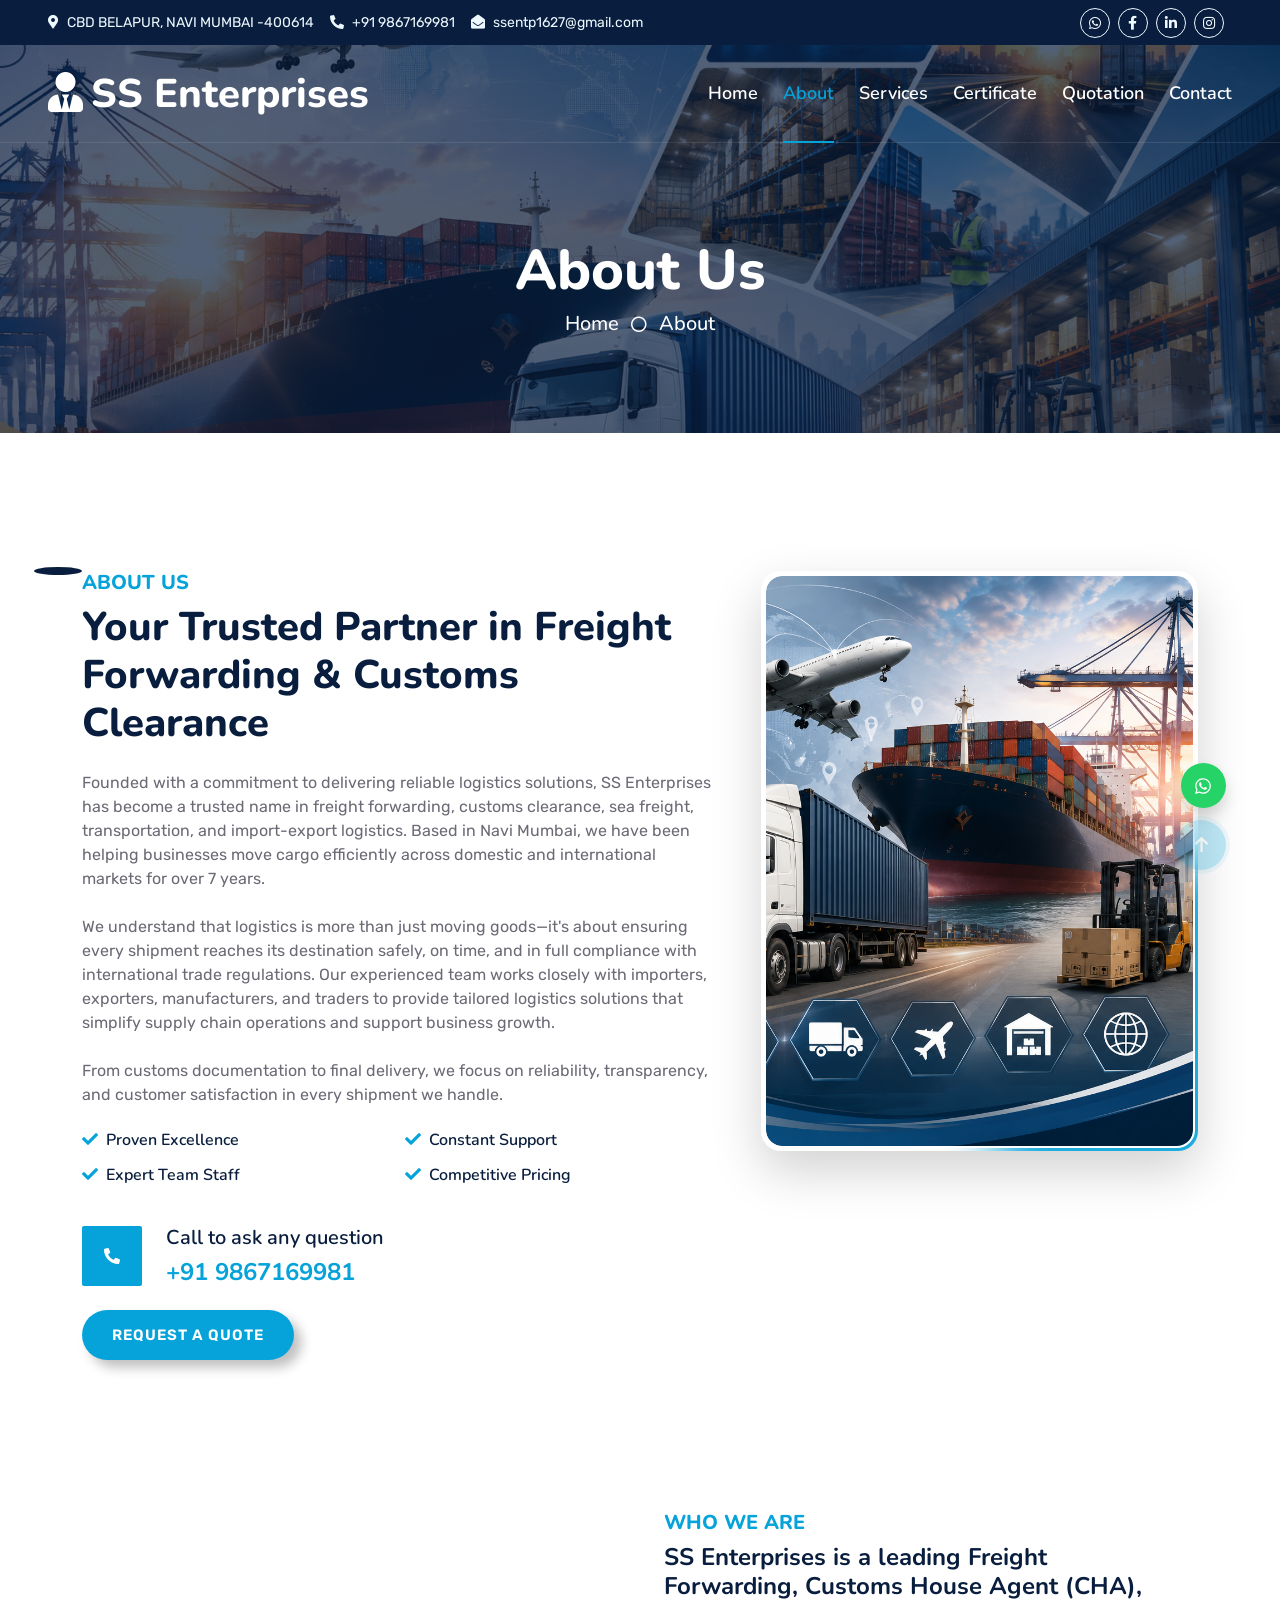
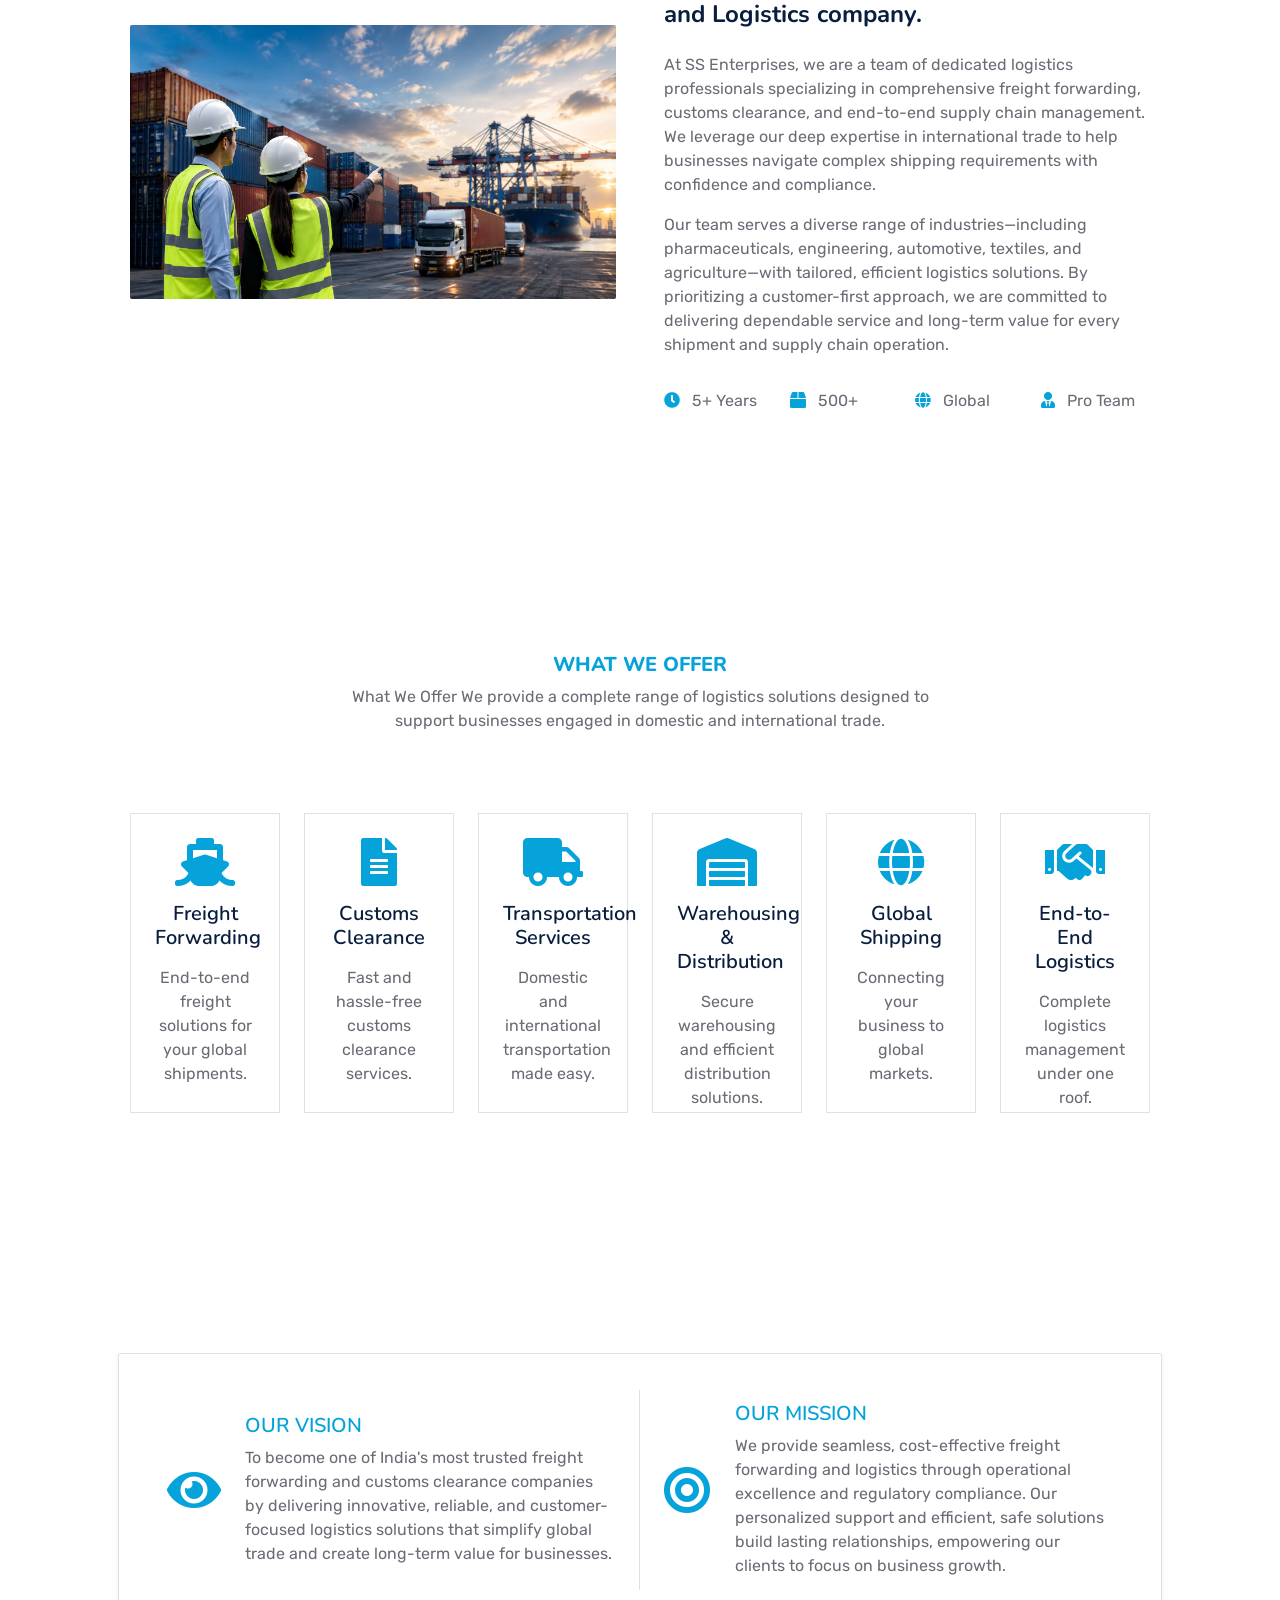
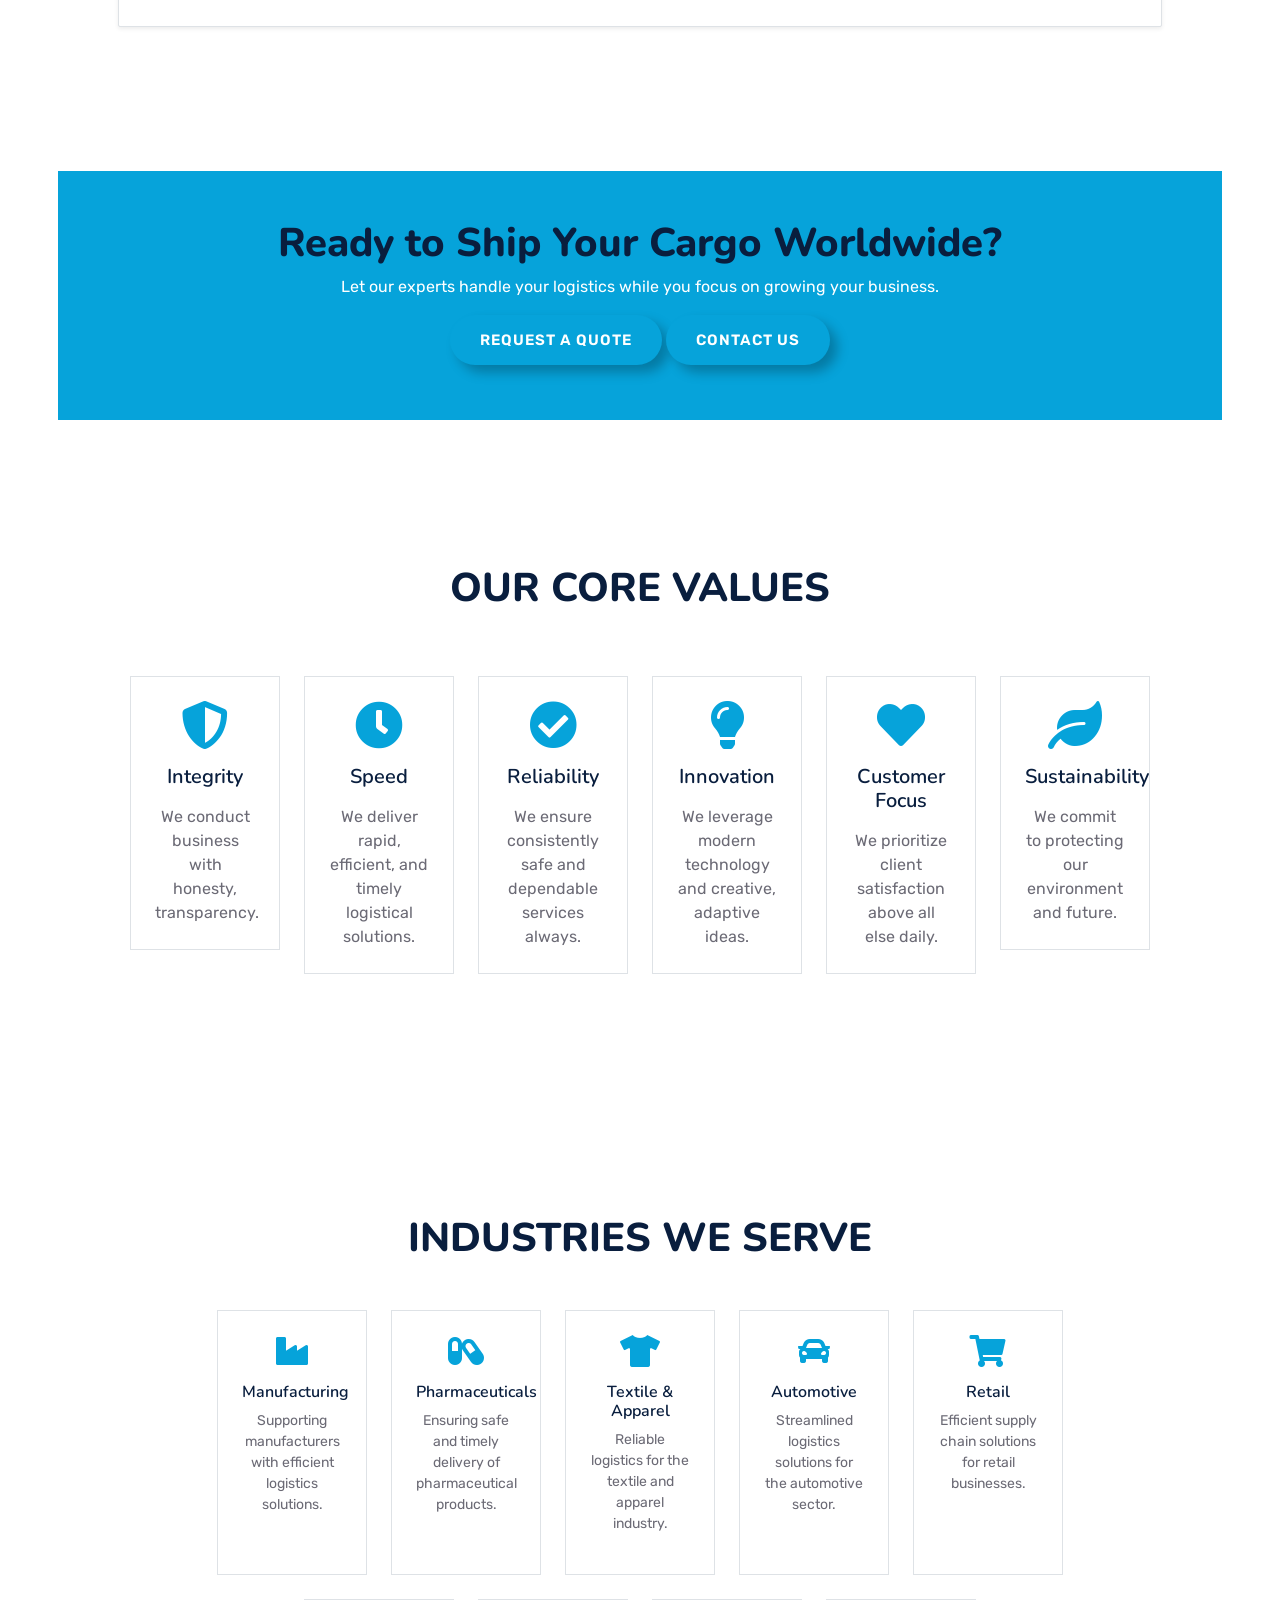
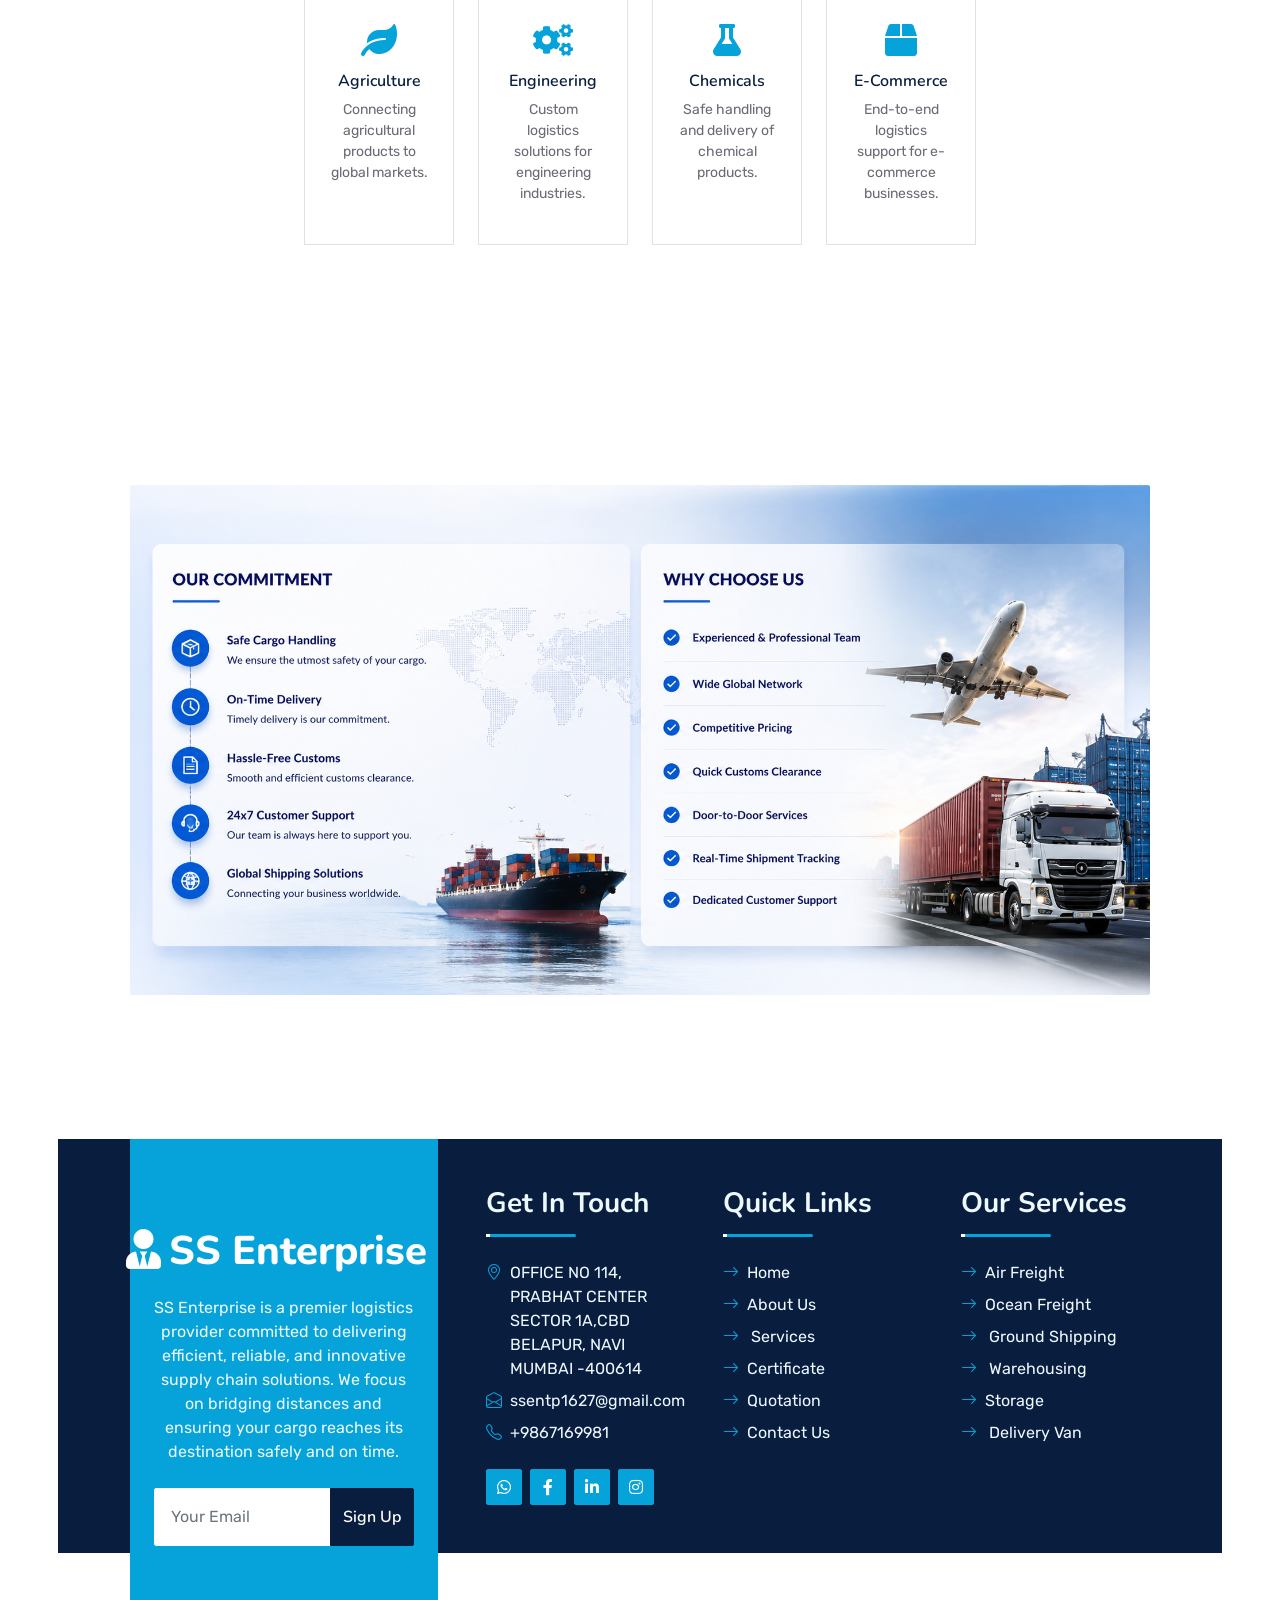
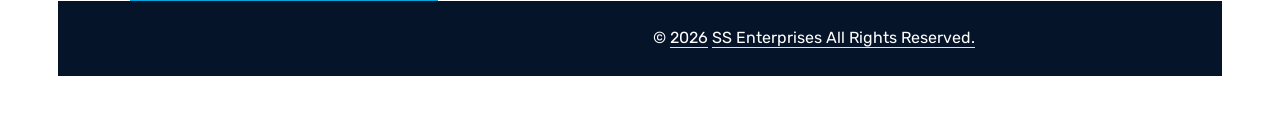
==== about.html @ d1d4c4c7 "email connect" ====
<!doctype html>
<html lang="en">
  <head>
    <meta charset="utf-8" />
    <title>Startup - Startup Website Template</title>
    <meta content="width=device-width, initial-scale=1.0" name="viewport" />
    <meta content="Free HTML Templates" name="keywords" />
    <meta content="Free HTML Templates" name="description" />

    <!-- Favicon -->
    <link href="img/favicon.ico" rel="icon" />
     <link rel="stylesheet" href="css/bootstrap.min.css">
    
    <link rel="stylesheet" href="css/jquery-ui.css">
    <link rel="stylesheet" href="css/owl.carousel.min.css">
    <link rel="stylesheet" href="css/owl.theme.default.min.css">

    <!-- Google Web Fonts -->
    <link rel="preconnect" href="https://fonts.googleapis.com" />
    <link rel="preconnect" href="https://fonts.gstatic.com" crossorigin />
    <link
      href="https://fonts.googleapis.com/css2?family=Nunito:wght@400;600;700;800&family=Rubik:wght@400;500;600;700&display=swap"
      rel="stylesheet"
    />

    <!-- Icon Font Stylesheet -->
    <link
      href="https://cdnjs.cloudflare.com/ajax/libs/font-awesome/5.10.0/css/all.min.css"
      rel="stylesheet"
    />
    <link
      href="https://cdn.jsdelivr.net/npm/bootstrap-icons@1.4.1/font/bootstrap-icons.css"
      rel="stylesheet"
    />

    <!-- Libraries Stylesheet -->
    <link href="lib/owlcarousel/assets/owl.carousel.min.css" rel="stylesheet" />
    <link href="lib/animate/animate.min.css" rel="stylesheet" />

    <!-- Customized Bootstrap Stylesheet -->
    <link href="css/bootstrap.min.css" rel="stylesheet" />
    

    <!-- Template Stylesheet -->
    <link href="css/style.css" rel="stylesheet" />

    
  </head>
  <body>
    <!-- Spinner Start -->
    <div
      id="spinner"
      class="show bg-white position-fixed translate-middle w-100 vh-100 top-50 start-50 d-flex align-items-center justify-content-center"
    >
      <div class="spinner"></div>
    </div>
    <!-- Spinner End -->

     <!-- Topbar Start -->
    <div class="container-fluid bg-dark px-5 d-none d-lg-block">
      <div class="row gx-0">
        <div class="col-lg-8 text-center text-lg-start mb-2 mb-lg-0">
          <div class="d-inline-flex align-items-center" style="height: 45px">
            <small class="me-3 text-light"
              ><i class="fa fa-map-marker-alt me-2"></i>CBD BELAPUR, NAVI MUMBAI -400614</small
            >
            <small class="me-3 text-light"
               ><i class="fa fa-phone-alt me-2"></i>+91 9867169981</small
            >
            <small class="text-light"
              ><i class="fa fa-envelope-open me-2"></i>ssentp1627@gmail.com</small
            >
          </div>
        </div>
        <div class="col-lg-4 text-center text-lg-end">
          <div class="d-inline-flex align-items-center" style="height: 45px">
            <a
            class="btn btn-sm btn-outline-light btn-sm-square rounded-circle me-2"
            href="https://wa.me/919867169981?text=Hello,%20I%20would%20like%20to%20know%20more%20about%20your%20services."
           target="_blank"
           rel="noopener noreferrer"
           title="Chat with us on WhatsApp"
         ><i class="fab fa-whatsapp fw-normal"></i
         ></a>
            <a
               class="btn btn-sm btn-outline-light btn-sm-square rounded-circle me-2"
               href="https://www.facebook.com/SSEnterprises1627"
               target="_blank"
               rel="noopener noreferrer"
              ><i class="fab fa-facebook-f fw-normal"></i
            ></a>
            <a
              class="btn btn-sm btn-outline-light btn-sm-square rounded-circle me-2"
              href="https://www.linkedin.com/in/ss-enterprises-772831260/"
              target="_blank"
               rel="noopener noreferrer"
              ><i class="fab fa-linkedin-in fw-normal"></i
            ></a>
            <a
              class="btn btn-sm btn-outline-light btn-sm-square rounded-circle me-2"
              href="https://www.instagram.com/ssenterprises1627/"
               target="_blank"
               rel="noopener noreferrer"
              ><i class="fab fa-instagram fw-normal"></i
            ></a>
          </div>
        </div>
      </div>
    </div>
    <!-- Topbar End -->

    <!-- Navbar Start -->
    <div class="container-fluid position-relative p-0">
      <nav class="navbar navbar-expand-lg navbar-dark px-5 py-3 py-lg-0">
        <a href="index.html" class="navbar-brand p-0">
          <h1 class="m-0"><i class="fa fa-user-tie me-2"></i>SS Enterprises</h1>
        </a>
       
        <div class="collapse navbar-collapse" id="navbarCollapse">
          <div class="navbar-nav ms-auto py-0">
            <a href="index.html" class="nav-item nav-link">Home</a>
            <a href="about.html" class="nav-item nav-link active">About</a>
             
            <a href="services.html" class="nav-item nav-link ">Services</a>

              <a href="certificate.html" class="nav-item nav-link ">Certificate</a>
               <a href="quotation.html" class="nav-item nav-link ">Quotation</a>
            <a href="contact.html" class="nav-item nav-link">Contact</a>
        </div>
        </div>
        </div>
      </nav>

     <div
  class="container-fluid bg-primary py-5 bg-header"
  style="margin-bottom: 90px; background: linear-gradient(rgba(9, 30, 62, .7), rgba(9, 30, 62, .7)), url('img/aboutus.png') center center no-repeat; background-size: cover;"
>
  <div class="row py-5">
    <div class="col-12 pt-lg-5 mt-lg-5 text-center">
      <h1 class="display-4 text-white animated zoomIn">About Us</h1>
      <a href="" class="h5 text-white">Home</a>
      <i class="far fa-circle text-white px-2"></i>
      <a href="" class="h5 text-white">About</a>
    </div>
  </div>
</div>
    <!-- Navbar End -->

    <!-- Full Screen Search Start -->
    <div class="modal fade" id="searchModal" tabindex="-1">
      <div class="modal-dialog modal-fullscreen">
        <div class="modal-content" style="background: rgba(9, 30, 62, 0.7)">
          <div class="modal-header border-0">
            <button
              type="button"
              class="btn bg-white btn-close"
              data-bs-dismiss="modal"
              aria-label="Close"
            ></button>
          </div>
          <div
            class="modal-body d-flex align-items-center justify-content-center"
          >
            <div class="input-group" style="max-width: 600px">
              <input
                type="text"
                class="form-control bg-transparent border-primary p-3"
                placeholder="Type search keyword"
              />
              <button class="btn btn-primary px-4">
                <i class="bi bi-search"></i>
              </button>
            </div>
          </div>
        </div>
      </div>
    </div>
    <!-- Full Screen Search End -->

<!-- About Start -->
<div class="container-fluid py-5">
    <div class="container">
        <div class="row g-5">
            
            <!-- Left Column: Text Content -->
            <div class="col-lg-7">
                <h5 class="fw-bold text-primary text-uppercase">About Us</h5>
                <h1 class="mb-4">Your Trusted Partner in Freight Forwarding & Customs Clearance</h1>
                
                <p class="mb-4">
                    Founded with a commitment to delivering reliable logistics solutions, SS Enterprises has become a trusted name in freight forwarding, customs clearance, sea freight, transportation, and import-export logistics. Based in Navi Mumbai, we have been helping businesses move cargo efficiently across domestic and international markets for over 7 years.
                </p>
                <p class="mb-4">
                    We understand that logistics is more than just moving goods—it's about ensuring every shipment reaches its destination safely, on time, and in full compliance with international trade regulations. Our experienced team works closely with importers, exporters, manufacturers, and traders to provide tailored logistics solutions that simplify supply chain operations and support business growth.
                </p>
                <p class="mb-4">
                    From customs documentation to final delivery, we focus on reliability, transparency, and customer satisfaction in every shipment we handle.
                </p>

                <div class="row g-3 mb-4">
                    <div class="col-sm-6">
                        <h6 class="mb-3"><i class="fa fa-check text-primary me-2"></i>Proven Excellence</h6>
                        <h6 class="mb-3"><i class="fa fa-check text-primary me-2"></i>Expert Team Staff</h6>
                    </div>
                    <div class="col-sm-6">
                        <h6 class="mb-3"><i class="fa fa-check text-primary me-2"></i>Constant Support</h6>
                        <h6 class="mb-3"><i class="fa fa-check text-primary me-2"></i>Competitive Pricing</h6>
                    </div>
                </div>

                <div class="d-flex align-items-center mb-4">
                    <div class="bg-primary d-flex align-items-center justify-content-center rounded" style="width: 60px; height: 60px">
                        <i class="fa fa-phone-alt text-white"></i>
                    </div>
                    <div class="ps-4">
                        <h5 class="mb-2">Call to ask any question</h5>
                        <h4 class="text-primary mb-0">+91 9867169981</h4>
                    </div>
                </div>

                <a href="quotation.html" class="btn-uiverse" class="btn btn-primary py-3 px-5">Request A Quote</a>
            </div>

            <!-- Right Column -->
            <div class="col-lg-5 d-flex">

                <div class="about-card about-page-card w-100 wow zoomIn" data-wow-delay="0.3s">

                    <div class="bg">
                        <img src="img/about.png" alt="About SS Enterprises">
                    </div>

                    <div class="blob"></div>
                </div>

            </div>
            <!-- About End -->


    <!-- Who We Are Section -->
    <div class="container-fluid py-5">
        <div class="container py-5">
            <div class="row g-5 align-items-center">
                <div class="col-lg-6">
                    <img class="img-fluid rounded" src="img/Who.png" alt="Who We Are">
                </div>
                <div class="col-lg-6">
                    <h5 class="fw-bold text-primary text-uppercase">Who We Are</h5>
                    <h4 class="mb-4">SS Enterprises is a leading Freight Forwarding, Customs House Agent (CHA), and Logistics company.</h4>
                    <p>At SS Enterprises, we are a team of dedicated logistics professionals specializing in comprehensive freight forwarding, customs clearance, and end-to-end supply chain management. We leverage our deep expertise in international trade to help businesses navigate complex shipping requirements with confidence and compliance.</p>
                    <p>Our team serves a diverse range of industries—including pharmaceuticals, engineering, automotive, textiles, and agriculture—with tailored, efficient logistics solutions. By prioritizing a customer-first approach, we are committed to delivering dependable service and long-term value for every shipment and supply chain operation.</p>
                    <div class="row g-3 pt-3">
                        <div class="col-3"><i class="fa fa-clock text-primary me-2"></i> 5+ Years</div>
                        <div class="col-3"><i class="fa fa-box text-primary me-2"></i> 500+</div>
                        <div class="col-3"><i class="fa fa-globe text-primary me-2"></i> Global</div>
                        <div class="col-3"><i class="fa fa-user-tie text-primary me-2"></i> Pro Team</div>
                    </div>
                </div>
            </div>
        </div>
    </div>

   <!-- What We Offer Section Start -->
<div class="container-fluid py-5">
    <div class="container py-5">
        <div class="text-center position-relative pb-3 mb-5 mx-auto" style="max-width: 600px;">
            <h5 class="fw-bold text-primary text-uppercase">What We Offer</h5>
            <p>What We Offer
We provide a complete range of logistics solutions designed to support businesses engaged in domestic and international trade.
</p>
        </div>
        <div class="row g-4">
            <!-- Freight Forwarding -->
            <div class="col-lg-2 col-md-4 col-sm-6">
                <div class="service-item bg-white border text-center p-4">
                    <i class="fa fa-ship fa-3x text-primary mb-3"></i>
                    <h5 class="mb-3">Freight Forwarding</h5>
                    <p class="m-0">End-to-end freight solutions for your global shipments.</p>
                </div>
            </div>
            <!-- Customs Clearance -->
            <div class="col-lg-2 col-md-4 col-sm-6">
                <div class="service-item bg-white border text-center p-4">
                    <i class="fa fa-file-alt fa-3x text-primary mb-3"></i>
                    <h5 class="mb-3">Customs Clearance</h5>
                    <p class="m-0">Fast and hassle-free customs clearance services.</p>
                </div>
            </div>
            <!-- Transportation Services -->
            <div class="col-lg-2 col-md-4 col-sm-6">
                <div class="service-item bg-white border text-center p-4">
                    <i class="fa fa-truck fa-3x text-primary mb-3"></i>
                    <h5 class="mb-3">Transportation Services</h5>
                    <p class="m-0">Domestic and international transportation made easy.</p>
                </div>
            </div>
            <!-- Warehousing & Distribution -->
            <div class="col-lg-2 col-md-4 col-sm-6">
                <div class="service-item bg-white border text-center p-4">
                    <i class="fa fa-warehouse fa-3x text-primary mb-3"></i>
                    <h5 class="mb-3">Warehousing & Distribution</h5>
                    <p class="m-0">Secure warehousing and efficient distribution solutions.</p>
                </div>
            </div>
            <!-- Global Shipping -->
            <div class="col-lg-2 col-md-4 col-sm-6">
                <div class="service-item bg-white border text-center p-4">
                    <i class="fa fa-globe fa-3x text-primary mb-3"></i>
                    <h5 class="mb-3">Global Shipping</h5>
                    <p class="m-0">Connecting your business to global markets.</p>
                </div>
            </div>
            <!-- End-to-End Logistics -->
            <div class="col-lg-2 col-md-4 col-sm-6">
                <div class="service-item bg-white border text-center p-4">
                    <i class="fa fa-handshake fa-3x text-primary mb-3"></i>
                    <h5 class="mb-3">End-to-End Logistics</h5>
                    <p class="m-0">Complete logistics management under one roof.</p>
                </div>
            </div>
        </div>
    </div>
</div>
<!-- What We Offer Section End -->
    <!-- Vision and Mission Section Start -->
<div class="container-fluid py-5">
    <div class="container py-5">
        <div class="row bg-white shadow-sm border rounded align-items-center p-4">
            <!-- Our Vision -->
            <div class="col-md-6 d-flex align-items-center border-end p-4">
                <i class="fa fa-eye fa-3x text-primary me-4"></i>
                <div>
                    <h5 class="text-primary text-uppercase mb-2">Our Vision</h5>
                    <p class="mb-0">To become one of India's most trusted freight forwarding and customs clearance companies by delivering innovative, reliable, and customer-focused logistics solutions that simplify global trade and create long-term value for businesses.</p>
                </div>
            </div>
            <!-- Our Mission -->
            <div class="col-md-6 d-flex align-items-center p-4">
                <i class="fa fa-bullseye fa-3x text-primary me-4"></i>
                <div>
                    <h5 class="text-primary text-uppercase mb-2">Our Mission</h5>
                    <p class="mb-0">We provide seamless, cost-effective freight forwarding and logistics through operational excellence and regulatory compliance. Our personalized support and efficient, safe solutions build lasting relationships, empowering our clients to focus on business growth.</p>
                </div>
            </div>
        </div>
    </div>
</div>
<!-- Vision and Mission Section End -->
  <!-- Call to Action -->
    <div class="container-fluid py-5 bg-primary text-white">
        <div class="container text-center">
            <h1>Ready to Ship Your Cargo Worldwide?</h1>
            <p>Let our experts handle your logistics while you focus on growing your business.</p>
            <a href="quotation.html"  class="btn-uiverse" class="btn btn-light py-2 px-4 m-2">Request a Quote</a>
            <a href="contact.html"  class="btn-uiverse" class="btn btn-outline-light py-2 px-4 m-2">Contact Us</a>
        </div>
    </div>
    <!-- Our Core Values Section Start -->
<div class="container-fluid py-5">
    <div class="container py-5">
        <div class="text-center position-relative pb-3 mb-5 mx-auto" style="max-width: 600px;">
            <h1 class="mb-0">OUR CORE VALUES</h1>
        </div>
        <div class="row g-4">
            <!-- Integrity -->
            <div class="col-lg-2 col-md-4 col-sm-6">
                <div class="bg-white border text-center p-4">
                    <i class="fa fa-shield-alt fa-3x text-primary mb-3"></i>
                    <h5 class="mb-3">Integrity</h5>
                    <p class="m-0">We conduct business with honesty, transparency.</p>
                </div>
            </div>
            <!-- Speed -->
            <div class="col-lg-2 col-md-4 col-sm-6">
                <div class="bg-white border text-center p-4">
                    <i class="fa fa-clock fa-3x text-primary mb-3"></i>
                    <h5 class="mb-3">Speed</h5>
                    <p class="m-0">We deliver rapid, efficient, and timely logistical solutions.</p>
                </div>
            </div>
            <!-- Reliability -->
            <div class="col-lg-2 col-md-4 col-sm-6">
                <div class="bg-white border text-center p-4">
                    <i class="fa fa-check-circle fa-3x text-primary mb-3"></i>
                    <h5 class="mb-3">Reliability</h5>
                    <p class="m-0">We ensure consistently safe and dependable services always.</p>
                </div>
            </div>
            <!-- Innovation -->
            <div class="col-lg-2 col-md-4 col-sm-6">
                <div class="bg-white border text-center p-4">
                    <i class="fa fa-lightbulb fa-3x text-primary mb-3"></i>
                    <h5 class="mb-3">Innovation</h5>
                    <p class="m-0">We leverage modern technology and creative, adaptive ideas.</p>
                </div>
            </div>
            <!-- Customer Focus -->
            <div class="col-lg-2 col-md-4 col-sm-6">
                <div class="bg-white border text-center p-4">
                    <i class="fa fa-heart fa-3x text-primary mb-3"></i>
                    <h5 class="mb-3">Customer Focus</h5>
                    <p class="m-0">We prioritize client satisfaction above all else daily.</p>
                </div>
            </div>
            <!-- Sustainability -->
            <div class="col-lg-2 col-md-4 col-sm-6">
                <div class="bg-white border text-center p-4">
                    <i class="fa fa-leaf fa-3x text-primary mb-3"></i>
                    <h5 class="mb-3">Sustainability</h5>
                    <p class="m-0">We commit to protecting our environment and future.</p>
                </div>
            </div>
        </div>
    </div>
</div>
<!-- Our Core Values Section End -->
   <!-- Industries We Serve Section Start -->
<div class="container-fluid py-5">
    <div class="container py-5">
        <div class="text-center mb-5">
            <h1 class="mb-0">INDUSTRIES WE SERVE</h1>
        </div>
        
        <!-- Top Row -->
        <div class="row g-4 mb-4 justify-content-center">
            <div class="col-lg-2 col-md-4 col-sm-6"><div class="bg-white border p-4 text-center h-100"><i class="fa fa-industry fa-2x text-primary mb-3"></i><h6>Manufacturing</h6><p class="small">Supporting manufacturers with efficient logistics solutions.</p></div></div>
            <div class="col-lg-2 col-md-4 col-sm-6"><div class="bg-white border p-4 text-center h-100"><i class="fa fa-capsules fa-2x text-primary mb-3"></i><h6>Pharmaceuticals</h6><p class="small">Ensuring safe and timely delivery of pharmaceutical products.</p></div></div>
            <div class="col-lg-2 col-md-4 col-sm-6"><div class="bg-white border p-4 text-center h-100"><i class="fa fa-tshirt fa-2x text-primary mb-3"></i><h6>Textile & Apparel</h6><p class="small">Reliable logistics for the textile and apparel industry.</p></div></div>
            <div class="col-lg-2 col-md-4 col-sm-6"><div class="bg-white border p-4 text-center h-100"><i class="fa fa-car fa-2x text-primary mb-3"></i><h6>Automotive</h6><p class="small">Streamlined logistics solutions for the automotive sector.</p></div></div>
            <div class="col-lg-2 col-md-4 col-sm-6"><div class="bg-white border p-4 text-center h-100"><i class="fa fa-shopping-cart fa-2x text-primary mb-3"></i><h6>Retail</h6><p class="small">Efficient supply chain solutions for retail businesses.</p></div></div>
        </div>

        <!-- Bottom Row -->
        <div class="row g-4 justify-content-center">
            <div class="col-lg-2 col-md-4 col-sm-6"><div class="bg-white border p-4 text-center h-100"><i class="fa fa-leaf fa-2x text-primary mb-3"></i><h6>Agriculture</h6><p class="small">Connecting agricultural products to global markets.</p></div></div>
            <div class="col-lg-2 col-md-4 col-sm-6"><div class="bg-white border p-4 text-center h-100"><i class="fa fa-cogs fa-2x text-primary mb-3"></i><h6>Engineering</h6><p class="small">Custom logistics solutions for engineering industries.</p></div></div>
            <div class="col-lg-2 col-md-4 col-sm-6"><div class="bg-white border p-4 text-center h-100"><i class="fa fa-flask fa-2x text-primary mb-3"></i><h6>Chemicals</h6><p class="small">Safe handling and delivery of chemical products.</p></div></div>
            <div class="col-lg-2 col-md-4 col-sm-6"><div class="bg-white border p-4 text-center h-100"><i class="fa fa-box fa-2x text-primary mb-3"></i><h6>E-Commerce</h6><p class="small">End-to-end logistics support for e-commerce businesses.</p></div></div>
        </div>
    </div>
</div>
<!-- Industries We Serve Section End -->
    <!-- Commitment & Why Choose Us Section -->
<div class="container-fluid py-5">
    <div class="container py-5">
        <div class="row">
            <div class="col-12 text-center">
                <img src="img/our.png" alt="Our Commitment and Why Choose Us" class="img-fluid rounded">
            </div>
        </div>
    </div>
</div>
   
    <!-- About End -->

    <!-- Footer Start -->
    <div
      class="container-fluid bg-dark text-light mt-5 wow fadeInUp"
      data-wow-delay="0.1s"
    >
      <div class="container">
        <div class="row gx-5">
          <div class="col-lg-4 col-md-6 footer-about">
            <div
              class="d-flex flex-column align-items-center justify-content-center text-center h-100 bg-primary p-4"
            >
              <a href="index.html" class="navbar-brand">
                <h1 class="m-0 text-white">
                  <i class="fa fa-user-tie me-2"></i>SS Enterprise
                </h1>
              </a>
              <p class="mt-3 mb-4">
                SS Enterprise is a premier logistics provider committed to delivering efficient, reliable, and innovative supply chain solutions. We focus on bridging distances and ensuring your cargo reaches its destination safely and on time.
              </p>
              <form action="">
                <div class="input-group">
                  <input
                    type="text"
                    class="form-control border-white p-3"
                    placeholder="Your Email"
                  />
                  <button class="btn btn-dark">Sign Up</button>
                </div>
              </form>
            </div>
          </div>
          <div class="col-lg-8 col-md-6">
            <div class="row gx-5">
              <div class="col-lg-4 col-md-12 pt-5 mb-5">
                <div
                  class="section-title section-title-sm position-relative pb-3 mb-4"
                >
                  <h3 class="text-light mb-0">Get In Touch</h3>
                </div>
                <div class="d-flex mb-2">
                  <i class="bi bi-geo-alt text-primary me-2"></i>
                  <p class="mb-0">OFFICE NO 114, PRABHAT CENTER SECTOR 1A,CBD BELAPUR, NAVI MUMBAI -400614</p>
                </div>
                <div class="d-flex mb-2">
                  <i class="bi bi-envelope-open text-primary me-2"></i>
                  <p class="mb-0">ssentp1627@gmail.com</p>
                </div>
                <div class="d-flex mb-2">
                  <i class="bi bi-telephone text-primary me-2"></i>
                  <p class="mb-0">+9867169981</p>
                </div>
                      <div class="d-flex mt-4">
                         <a class="btn btn-primary btn-square me-2" href="https://wa.me/919867169981?text=Hello,%20I%20would%20like%20to%20know%20more%20about%20your%20services."
                    target="_blank"
                    ><i class="fab fa-whatsapp fw-normal"></i
                  ></a>
                  <a class="btn btn-primary btn-square me-2" href="https://www.facebook.com/SSEnterprises1627"
                  target="_blank"
                  rel="noopener noreferrer"
                    ><i class="fab fa-facebook-f fw-normal"></i
                  ></a>
                  <a class="btn btn-primary btn-square me-2" href="https://www.linkedin.com/in/ss-enterprises-772831260/"
                   target="_blank"
                  rel="noopener noreferrer"
                    ><i class="fab fa-linkedin-in fw-normal"></i
                  ></a>
                  <a class="btn btn-primary btn-square" href="https://www.instagram.com/ssenterprises1627/"
                   target="_blank"
                  rel="noopener noreferrer"
                    ><i class="fab fa-instagram fw-normal"></i
                  ></a>
                </div>
              </div>
              <div class="col-lg-4 col-md-12 pt-0 pt-lg-5 mb-5">
                <div
                  class="section-title section-title-sm position-relative pb-3 mb-4"
                >
                  <h3 class="text-light mb-0">Quick Links</h3>
                </div>
                <div
                  class="link-animated d-flex flex-column justify-content-start"
                >
                  <a class="text-light mb-2" href="#"
                    ><i class="bi bi-arrow-right text-primary me-2"></i>Home</a
                  >
                  <a class="text-light mb-2" href="#"
                    ><i class="bi bi-arrow-right text-primary me-2"></i>About
                    Us</a
                  >
                  <a class="text-light mb-2" href="#"
                    ><i class="bi bi-arrow-right text-primary me-2"></i>
                    Services</a
                  >
                  <a class="text-light mb-2" href="#"
                    ><i class="bi bi-arrow-right text-primary me-2"></i>Certificate</a
                  >
                  <a class="text-light mb-2" href="#"
                    ><i class="bi bi-arrow-right text-primary me-2"></i>Quotation </a
                  >
                  <a class="text-light" href="#"
                    ><i class="bi bi-arrow-right text-primary me-2"></i>Contact
                    Us</a
                  >
                </div>
              </div>
              <div class="col-lg-4 col-md-12 pt-0 pt-lg-5 mb-5">
                <div
                  class="section-title section-title-sm position-relative pb-3 mb-4"
                >
                  <h3 class="text-light mb-0">Our Services</h3>
                </div>
                <div
                  class="link-animated d-flex flex-column justify-content-start"
                >
                  <a class="text-light mb-2" href="#"
                    ><i class="bi bi-arrow-right text-primary me-2"></i>Air Freight</a
                  >
                  <a class="text-light mb-2" href="#"
                    ><i class="bi bi-arrow-right text-primary me-2"></i>Ocean Freight
              </a>
                  
                  <a class="text-light mb-2" href="#"
                    ><i class="bi bi-arrow-right text-primary me-2"></i>
                    Ground Shipping</a>
                  <a class="text-light mb-2" href="#"
                    ><i class="bi bi-arrow-right text-primary me-2"></i>
                    Warehousing</a>
                  <a class="text-light mb-2" href="#"
                    ><i class="bi bi-arrow-right text-primary me-2"></i>Storage</a>
                  <a class="text-light" href="#"
                    ><i class="bi bi-arrow-right text-primary me-2"></i>
                  Delivery Van</a>
                </div>
              </div>
            </div>
          </div>
        </div>
      </div>
    </div>
    <div class="container-fluid text-white" style="background: #061429">
      <div class="container text-center">
        <div class="row justify-content-end">
          <div class="col-lg-8 col-md-6">
            <div
              class="d-flex align-items-center justify-content-center"
              style="height: 75px"
            >
              <p class="mb-0">
                &copy;
                <a class="text-white border-bottom" href="#">2026</a>

                <!--/*** This template is free as long as you keep the footer author’s credit link/attribution link/backlink. If you'd like to use the template without the footer author’s credit link/attribution link/backlink, you can purchase the Credit Removal License from "https://htmlcodex.com/credit-removal". Thank you for your support. ***/-->
               
                <a class="text-white border-bottom" href="https://htmlcodex.com"
                  > SS Enterprises All Rights Reserved.</a
                >
              </p>
             
            </div>
          </div>
        </div>
      </div>
    </div>
    <!-- Footer End -->

    <!-- Back to Top -->
   <div class="floating-buttons-container">
    <!-- WhatsApp Button -->
    <a href="https://wa.me/919867169981?text=Hello,%20I%20would%20like%20to%20know%20more%20about%20your%20services." 
       class="whatsapp-link"
       target="_blank"
       rel="noopener noreferrer"
       title="Chat with us on WhatsApp">
        <div class="whatsapp-inner">
            <svg class="svgIcon" viewBox="0 0 448 512" fill="currentColor" style="width: 18px; height: 18px;">
                <path d="M380.9 97.1C339 55.1 283.2 32 223.9 32c-122.4 0-222 99.6-222 222 0 39.1 10.2 77.3 29.6 111L0 480l117.7-30.9c32.4 17.7 68.9 27 106.1 27h.1c122.3 0 224.1-99.6 224.1-222 0-59.3-25.2-115-67.1-157zm-157 341.6c-33.2 0-65.7-8.9-94-25.7l-6.7-4-69.8 18.3L72 359.2l-4.4-7c-18.5-29.4-28.2-63.3-28.2-98.2 0-101.7 82.8-184.5 184.6-184.5 49.3 0 95.6 19.2 130.4 54.1 34.8 34.9 56.2 81.2 56.1 130.5 0 101.8-84.9 184.6-186.6 184.6zm101.2-138.2c-5.5-2.8-32.8-16.2-37.9-18-5.1-1.9-8.8-2.8-12.5 2.8-3.7 5.6-14.3 18-17.6 21.8-3.2 3.7-6.5 4.2-12 1.4-32.6-16.3-54-29.1-75.5-66-5.7-9.8 5.7-9.1 16.3-30.3 1.8-3.7.9-6.9-.5-9.7-1.4-2.8-12.5-30.1-17.1-41.2-4.5-10.8-9.1-9.3-12.5-9.5-3.2-.2-6.9-.2-10.6-.2-3.7 0-9.7 1.4-14.8 6.9-5.1 5.6-19.4 19-19.4 46.3 0 27.3 19.9 53.7 22.6 57.4 2.8 3.7 39.1 59.7 94.8 83.8 35.2 15.2 49 16.6 66.4 14 10.7-1.6 32.8-13.4 37.4-26.4 4.6-13 4.6-24.1 3.2-26.4-1.3-2.5-5-3.9-10.5-6.6z"/>
            </svg>
            <span class="whatsapp-text">WhatsApp</span>
        </div>
    </a>

    <!-- Back to Top Button -->
    <a href="#" class="back-to-top">
        <button class="button">
            <svg class="svgIcon" viewBox="0 0 384 512">
                <path d="M214.6 41.4c-12.5-12.5-32.8-12.5-45.3 0l-160 160c-12.5 12.5-12.5 32.8 0 45.3s32.8 12.5 45.3 0L160 141.2V448c0 17.7 14.3 32 32 32s32-14.3 32-32V141.2L329.4 246.6c12.5 12.5 32.8 12.5 45.3 0s12.5-32.8 0-45.3l-160-160z"/>
            </svg>
        </button>
    </a>
</div>

    <!-- JavaScript Libraries -->
    <script src="https://code.jquery.com/jquery-3.4.1.min.js"></script>
    <script src="https://cdn.jsdelivr.net/npm/bootstrap@5.0.0/dist/js/bootstrap.bundle.min.js"></script>
    <script src="lib/wow/wow.min.js"></script>
    <script src="lib/easing/easing.min.js"></script>
    <script src="lib/waypoints/waypoints.min.js"></script>
    <script src="lib/counterup/counterup.min.js"></script>
    <script src="lib/owlcarousel/owl.carousel.min.js"></script>
        
    <!-- Template Javascript -->
    <script src="js/main.js"></script>


<!-- Mouse Cursor -->
 <div class="cursor-dot"></div>
<div class="cursor-outline"></div>

  </body>
</html>
---- css/style.css ----
/********** Template CSS **********/
:root {
  --primary: #06a3da;
  --secondary: #34ad54;
  --light: #eef9ff;
  --dark: #091e3e;
}

/*** Spinner ***/
.spinner {
  width: 40px;
  height: 40px;
  background: var(--primary);
  margin: 100px auto;
  -webkit-animation: sk-rotateplane 1.2s infinite ease-in-out;
  animation: sk-rotateplane 1.2s infinite ease-in-out;
}

@-webkit-keyframes sk-rotateplane {
  0% {
    -webkit-transform: perspective(120px);
  }
  50% {
    -webkit-transform: perspective(120px) rotateY(180deg);
  }
  100% {
    -webkit-transform: perspective(120px) rotateY(180deg) rotateX(180deg);
  }
}

@keyframes sk-rotateplane {
  0% {
    transform: perspective(120px) rotateX(0deg) rotateY(0deg);
    -webkit-transform: perspective(120px) rotateX(0deg) rotateY(0deg);
  }
  50% {
    transform: perspective(120px) rotateX(-180.1deg) rotateY(0deg);
    -webkit-transform: perspective(120px) rotateX(-180.1deg) rotateY(0deg);
  }
  100% {
    transform: perspective(120px) rotateX(-180deg) rotateY(-179.9deg);
    -webkit-transform: perspective(120px) rotateX(-180deg) rotateY(-179.9deg);
  }
}

#spinner {
  opacity: 0;
  visibility: hidden;
  transition:
    opacity 0.5s ease-out,
    visibility 0s linear 0.5s;
  z-index: 99999;
}

#spinner.show {
  transition:
    opacity 0.5s ease-out,
    visibility 0s linear 0s;
  visibility: visible;
  opacity: 1;
}

/*** Heading ***/
h1,
h2,
.fw-bold {
  font-weight: 800 !important;
}

h3,
h4,
.fw-semi-bold {
  font-weight: 700 !important;
}

h5,
h6,
.fw-medium {
  font-weight: 600 !important;
}

/*** Button ***/
.btn {
  font-family: "Nunito", sans-serif;
  font-weight: 600;
  transition: 0.5s;
}

.btn-primary,
.btn-secondary {
  color: #ffffff;
  box-shadow: inset 0 0 0 50px transparent;
}

.btn-primary:hover {
  box-shadow: inset 0 0 0 0 var(--primary);
}

.btn-secondary:hover {
  box-shadow: inset 0 0 0 0 var(--secondary);
}

.btn-square {
  width: 36px;
  height: 36px;
}

.btn-sm-square {
  width: 30px;
  height: 30px;
}

.btn-lg-square {
  width: 48px;
  height: 48px;
}

.btn-square,
.btn-sm-square,
.btn-lg-square {
  padding-left: 0;
  padding-right: 0;
  text-align: center;
}

.quote-buttons{
    display:flex;
    justify-content:center;
    align-items:center;
    gap:30px;
    margin-top:20px;
    flex-wrap:wrap;
}

@media (max-width:768px){

    .quote-buttons{
        flex-direction:column;
        gap:18px;
    }

}

/*** Navbar ***/
.navbar-dark .navbar-nav .nav-link {
  font-family: "Nunito", sans-serif;
  position: relative;
  margin-left: 25px;
  padding: 35px 0;
  color: #ffffff;
  font-size: 18px;
  font-weight: 600;
  outline: none;
  transition: 0.5s;
}

.sticky-top.navbar-dark .navbar-nav .nav-link {
  padding: 20px 0;
  color: var(--dark);
}

.navbar-dark .navbar-nav .nav-link:hover,
.navbar-dark .navbar-nav .nav-link.active {
  color: var(--primary);
}

.navbar-dark .navbar-brand h1 {
  color: #ffffff;
}

.navbar-dark .navbar-toggler {
  color: var(--primary) !important;
  border-color: var(--primary) !important;
}

@media (max-width: 991.98px) {
  .sticky-top.navbar-dark {
    position: relative;
    background: #ffffff;
  }

  .navbar-dark .navbar-nav .nav-link,
  .navbar-dark .navbar-nav .nav-link.show,
  .sticky-top.navbar-dark .navbar-nav .nav-link {
    padding: 10px 0;
    color: var(--dark);
  }

  .navbar-dark .navbar-brand h1 {
    color: var(--primary);
  }
}

@media (min-width: 992px) {
  .navbar-dark {
    position: absolute;
    width: 100%;
    top: 0;
    left: 0;
    border-bottom: 1px solid rgba(256, 256, 256, 0.1);
    z-index: 999;
  }

  .sticky-top.navbar-dark {
    position: fixed;
    background: #ffffff;
  }

  .navbar-dark .navbar-nav .nav-link::before {
    position: absolute;
    content: "";
    width: 0;
    height: 2px;
    bottom: -1px;
    left: 50%;
    background: var(--primary);
    transition: 0.5s;
  }

  .navbar-dark .navbar-nav .nav-link:hover::before,
  .navbar-dark .navbar-nav .nav-link.active::before {
    width: 100%;
    left: 0;
  }

  .navbar-dark .navbar-nav .nav-link.nav-contact::before {
    display: none;
  }

  .sticky-top.navbar-dark .navbar-brand h1 {
    color: var(--primary);
  }
}

/*** Carousel ***/
.carousel-caption {
  top: 0;
  left: 0;
  right: 0;
  bottom: 0;
  background: rgba(9, 30, 62, 0.7);
  z-index: 1;
}

@media (max-width: 576px) {
  .carousel-caption h5 {
    font-size: 13px;
    font-weight: 500 !important;
  }

  .carousel-caption h1 {
    font-size: 30px;
    font-weight: 600 !important;
  }
}

.carousel-control-prev,
.carousel-control-next {
  width: 10%;
}

.carousel-control-prev-icon,
.carousel-control-next-icon {
  width: 3rem;
  height: 3rem;
}
.owl-carousel .owl-item {
  display: block;
  float: left;
}
.service-carousel {
  display: block;
  width: 100%;
}

/*** Section Title ***/
.section-title::before {
  position: absolute;
  content: "";
  width: 150px;
  height: 5px;
  left: 0;
  bottom: 0;
  background: var(--primary);
  border-radius: 2px;
}

.section-title.text-center::before {
  left: 50%;
  margin-left: -75px;
}

.section-title.section-title-sm::before {
  width: 90px;
  height: 3px;
}

.section-title::after {
  position: absolute;
  content: "";
  width: 6px;
  height: 5px;
  bottom: 0px;
  background: #ffffff;
  -webkit-animation: section-title-run 5s infinite linear;
  animation: section-title-run 5s infinite linear;
}

.section-title.section-title-sm::after {
  width: 4px;
  height: 3px;
}

.section-title.text-center::after {
  -webkit-animation: section-title-run-center 5s infinite linear;
  animation: section-title-run-center 5s infinite linear;
}

.section-title.section-title-sm::after {
  -webkit-animation: section-title-run-sm 5s infinite linear;
  animation: section-title-run-sm 5s infinite linear;
}

@-webkit-keyframes section-title-run {
  0% {
    left: 0;
  }
  50% {
    left: 145px;
  }
  100% {
    left: 0;
  }
}

@-webkit-keyframes section-title-run-center {
  0% {
    left: 50%;
    margin-left: -75px;
  }
  50% {
    left: 50%;
    margin-left: 45px;
  }
  100% {
    left: 50%;
    margin-left: -75px;
  }
}

@-webkit-keyframes section-title-run-sm {
  0% {
    left: 0;
  }
  50% {
    left: 85px;
  }
  100% {
    left: 0;
  }
}

/* Container for the effect */
/* Container for the effect */
.service-slide {
  position: relative;
  height: 400px;
  overflow: hidden;
}

/* Ensure the image fills the slide */
.service-slide img {
  width: 100%;
  height: 100%;
  object-fit: cover;
}

/* Content overlay hidden by default and positioned absolutely */
.service-content {
  position: absolute;
  top: 0;
  left: 0;
  width: 100%;
  height: 100%;
  background: rgba(9, 30, 62, 0.8); /* Dark background */
  display: flex;
  flex-direction: column;
  justify-content: center;
  align-items: center;
  padding: 20px;
  opacity: 0; /* Hidden by default */
  transition: 0.5s ease;
  text-align: center;
}

/* Title that sits at the bottom by default */
.service-title {
  position: absolute;
  bottom: 20px;
  width: 100%;
  text-align: center;
  color: white;
  transition: 0.3s;
  z-index: 1;
}

/* On hover, fade in content and hide the initial title */
.service-slide:hover .service-content {
  opacity: 1;
}

.service-slide:hover .service-title {
  opacity: 0;
}

/* Hide Title on hover so description is visible */
.service-slide:hover .service-title {
  opacity: 0;
}

.service-title {
  position: absolute;
  bottom: 30px;
  width: 100%;
  text-align: center;
  color: white;
  font-weight: bold;
  transition: 0.3s;
}

/*** Service ***/
.service-item {
  position: relative;
  height: 300px;
  padding: 0 30px;
  transition: 0.5s;
}

.service-item .service-icon {
  margin-bottom: 30px;
  width: 60px;
  height: 60px;
  display: flex;
  align-items: center;
  justify-content: center;
  background: var(--primary);
  border-radius: 2px;
  transform: rotate(-45deg);
}

.service-item .service-icon i {
  transform: rotate(45deg);
}

.service-item a.btn {
  position: absolute;
  width: 60px;
  bottom: -48px;
  left: 50%;
  margin-left: -30px;
  opacity: 0;
}

.service-item:hover a.btn {
  bottom: -24px;
  opacity: 1;
}

/*** Testimonial ***/
.testimonial-item{
    height:100%;
    display:flex;
    flex-direction:column;
}

.testimonial-carousel .owl-dots {
  margin-top: 15px;
  display: flex;
  align-items: flex-end;
  justify-content: center;
}

.testimonial-carousel .owl-dot {
  position: relative;
  display: inline-block;
  margin: 0 5px;
  width: 15px;
  height: 15px;
  background: #dddddd;
  border-radius: 2px;
  transition: 0.5s;
}

.testimonial-carousel .owl-dot.active {
  width: 30px;
  background: var(--primary);
}

.testimonial-carousel .owl-item.center {
  position: relative;
  z-index: 1;
}

.testimonial-carousel .owl-item .testimonial-item {
  transition: 0.5s;
}

.testimonial-carousel .owl-item.center .testimonial-item {
  background: #ffffff !important;
  box-shadow: 0 0 30px #dddddd;
}

/*** Team ***/
.team-item {
  transition: 0.5s;
}

.team-social {
  position: absolute;
  width: 100%;
  height: 100%;
  top: 0;
  left: 0;
  display: flex;
  align-items: center;
  justify-content: center;
  transition: 0.5s;
}

.team-social a.btn {
  position: relative;
  margin: 0 3px;
  margin-top: 100px;
  opacity: 0;
}

.team-item:hover {
  box-shadow: 0 0 30px #dddddd;
}

.team-item:hover .team-social {
  background: rgba(9, 30, 62, 0.7);
}

.team-item:hover .team-social a.btn:first-child {
  opacity: 1;
  margin-top: 0;
  transition: 0.3s 0s;
}

.team-item:hover .team-social a.btn:nth-child(2) {
  opacity: 1;
  margin-top: 0;
  transition: 0.3s 0.05s;
}

.team-item:hover .team-social a.btn:nth-child(3) {
  opacity: 1;
  margin-top: 0;
  transition: 0.3s 0.1s;
}

.team-item:hover .team-social a.btn:nth-child(4) {
  opacity: 1;
  margin-top: 0;
  transition: 0.3s 0.15s;
}

.team-item .team-img img,
.blog-item .blog-img img {
  transition: 0.5s;
}

.team-item:hover .team-img img,
.blog-item:hover .blog-img img {
  transform: scale(1.15);
}

/*** Miscellaneous ***/
@media (min-width: 991.98px) {
  .facts {
    position: relative;
    margin-top: -75px;
    z-index: 1;
  }
}

.back-to-top {
  position: fixed;
  right: 35px;
  bottom: 35px;
  display: none;
  z-index: 9999;
  background: transparent;
}

.button {
  width: 50px;
  height: 50px;
  border-radius: 50%;
  background: #06a3da;
  border: none;

  display: flex;
  align-items: center;
  justify-content: center;

  cursor: pointer;
  overflow: hidden;
  position: relative;

  transition: 0.35s;

  box-shadow: 0px 0px 0px 4px rgba(6, 163, 218, 0.25);
}

.svgIcon {
  width: 13px;
  transition: 0.35s;
}

.svgIcon path {
  fill: #fff;
}

.button:hover {
  width: 150px;
  border-radius: 40px;

  background: #091e3e;
}

.button:hover .svgIcon {
  transform: translateY(-180%);
}

.button::before {
  content: "Back To Top";

  position: absolute;

  color: #fff;

  font-size: 0;

  transition: 0.35s;
}

.button:hover::before {
  font-size: 13px;
}

/* .bg-header { */
/* background: linear-gradient(rgba(9, 30, 62, .7), rgba(9, 30, 62, .7)), url(../img/carousel-1.jpg) center center no-repeat; */
/* background-size: cover; */
/* } */

.link-animated a {
  transition: 0.5s;
}

.link-animated a:hover {
  padding-left: 10px;
}

@media (min-width: 767.98px) {
  .footer-about {
    margin-bottom: -75px;
  }
}

/* Intro Video */

#intro-video {
  position: fixed;
  inset: 0;
  background: #fff;
  display: flex;
  justify-content: center;
  align-items: center;
  z-index: 999999;
  transition: opacity 0.5s ease;
}

#intro-video video {
  width: 100%;
  height: 100%;
  object-fit: cover;
}

#intro-video.hide {
  opacity: 0;
  pointer-events: none;
}

/* ================= HERO IMAGE + VIDEO ================= */

#header-carousel .carousel-item {
  height: 100vh;
}

#header-carousel .carousel-item img,
#header-carousel .carousel-item video {
  width: 100%;
  height: 100%;
  object-fit: cover;
}

#header-carousel .carousel-caption {
  z-index: 2;
}

.hero-video {
  display: block;
  background: #000;
}

@media (max-width: 768px) {
  #header-carousel .carousel-item {
    height: 70vh;
  }
}

h1[data-toggle="counter-up"]::after {
  content: "+";
}

.hero-title {
  font-size: 2rem;
  font-weight: 500;
  line-height: 1.2;
}

/* Mouse Cursor */
/* Hide default cursor */
body {
  cursor: none;
}

/* Small center dot */
.cursor-dot {
  width: 8px;
  height: 8px;
  background: #091e3e;
  border-radius: 50%;
  position: fixed;
  pointer-events: none;
  z-index: 999999;
  transform: translate(-50%, -50%);
}

/* Outer ring */
.cursor-outline {
  width: 40px;
  height: 40px;
  border: 2px solid rgba(9, 30, 62, 0.8);
  border-radius: 50%;
  position: fixed;
  pointer-events: none;
  z-index: 999998;
  transform: translate(-50%, -50%);
  transition:
    width 0.25s ease,
    height 0.25s ease,
    border-color 0.25s ease,
    background 0.25s ease;
}

/* From Uiverse.io by ferlagher - Modified for SS Enterprises */

.btn-uiverse {
  position: relative;
  display: inline-block;
  padding: 0.9em 2em;

  background-color: #06a3da;

  color: #ffffff;
  text-decoration: none;
  text-transform: uppercase;
  letter-spacing: 1px;
  font-size: 15px;
  font-weight: 600;

  border: none;
  border-radius: 30px;

  cursor: pointer;

  overflow: hidden;

  box-shadow: 0.5em 0.5em 0.8em rgba(0, 0, 0, 0.25);

  transition: all 0.3s ease;
}

.btn-uiverse.btn-small {
  display: inline-flex;
  align-items: center;
  justify-content: center;

  padding: 6px 14px !important;

  min-width: auto !important;
  width: auto !important;
  height: auto !important;

  font-size: 11px !important;

  letter-spacing: 1px;

  border-radius: 5px;
}

.btn-uiverse::before {
  position: absolute;
  content: "";

  width: 32px;
  height: 32px;

  top: 0;
  left: 0;

  background: linear-gradient(
    135deg,
    #0b2239 0%,
    #0b2239 50%,
    #058fc0 50%,
    #06a3da 60%
  );

  border-radius: 0 0 8px 0;

  box-shadow: 0.2em 0.2em 0.4em rgba(0, 0, 0, 0.25);

  transform: scale(0);
  transform-origin: top left;

  transition: transform 0.35s ease;
}

.btn-uiverse:hover {
  color: #ffffff;
  text-decoration: none;
}

.btn-uiverse:hover::before {
  transform: scale(1);
}

.btn-uiverse:active {
  transform: translate(2px, 2px);

  box-shadow: 0.2em 0.2em 0.4em rgba(0, 0, 0, 0.25);
}

/* What we offer */
.section-heading {
  font-size: 52px;
  font-weight: 800;
  letter-spacing: 0.5px;
  color: #06a3da;
}

.section-subheading {
  font-size: 19px;
  font-weight: 500;
  color: #5f6368;
}

/* ================= HERO RESPONSIVE ================= */

.carousel-item img,
.hero-video {
  width: 100%;
  height: 720px;
  object-fit: cover;
}

@media (max-width: 991px) {
  .carousel-item img,
  .hero-video {
    height: 500px;
  }
}

@media (max-width: 767px) {
  .carousel-item img,
  .hero-video {
    height: 380px;
  }
}

/* Hero Caption Width */
.hero-content-wrapper {
  max-width: 900px;
}

@media (max-width: 767px) {
  .hero-content-wrapper {
    max-width: 100%;
    padding: 20px;
  }
}

/* ================= ABOUT IMAGE ================= */

.about-card {
  position: relative;
  width: 100%;
  height: 580px;
  border-radius: 20px;
  overflow: hidden;

  display: flex;
  justify-content: center;
  align-items: center;

  box-shadow: 0 20px 50px rgba(0, 0, 0, 0.18);
}

.about-card .bg {
  position: absolute;

  inset: 5px;

  z-index: 2;

  background: rgba(255, 255, 255, 0.25);
  backdrop-filter: blur(20px);

  border-radius: 16px;

  overflow: hidden;

  outline: 2px solid white;
}

.about-card .bg img {
  width: 100%;

  height: 100%;

  object-fit: cover;

  display: block;
}

.about-card .blob {
  position: absolute;

  top: 50%;

  left: 50%;

  width: 420px;

  height: 420px;

  border-radius: 50%;

  background: #06a3da;

  filter: blur(25px);

  opacity: 0.9;

  z-index: 1;

  animation: blob-bounce 5s infinite ease;
}

@keyframes blob-bounce {
  0% {
    transform: translate(-100%, -100%) translate3d(0, 0, 0);
  }

  25% {
    transform: translate(-100%, -100%) translate3d(100%, 0, 0);
  }

  50% {
    transform: translate(-100%, -100%) translate3d(100%, 100%, 0);
  }

  75% {
    transform: translate(-100%, -100%) translate3d(0, 100%, 0);
  }

  100% {
    transform: translate(-100%, -100%) translate3d(0, 0, 0);
  }
}

/* ================= ABOUT SECTION MAP BACKGROUND ================= */

.about-section {
  position: relative;
  overflow: hidden;
  z-index: 1;
  margin-top: -100px;
  padding-top: 200px;
}

.about-section::before {
  content: "";
  position: absolute;
  inset: 0;

  background:
    linear-gradient(rgba(255, 255, 255, 0.88), rgba(255, 255, 255, 0.88)),
    url("../img/map.jpg");

  background-size: cover;
  background-position: center;
  background-repeat: no-repeat;

  opacity: 1;

  z-index: -1;
}

/* Facts Section */
.facts .row {
  overflow: hidden;
  border-radius: 50px;
  box-shadow: 0 15px 35px rgba(0, 0, 0, 0.15);
}

/* Remove gaps between columns */
.facts .col-lg-4 {
  padding: 0;
}

/* Make the cards fill the rounded container */
.facts .bg-primary,
.facts .bg-light {
  border-radius: 0 !important;
}

.facts .col-lg-4:first-child .bg-primary {
  border-top-left-radius: 25px !important;
  border-bottom-left-radius: 25px !important;
}

.facts .col-lg-4:last-child .bg-primary {
  border-top-right-radius: 25px !important;
  border-bottom-right-radius: 25px !important;
}

/* Container Fixes */
.floating-buttons-container {
  position: fixed !important;
  bottom: 30px !important;
  right: 30px !important;
  z-index: 9999 !important;
  display: flex !important;
  flex-direction: column !important;
  gap: 12px !important;
  align-items: flex-end !important;
}

.floating-buttons-container {
  position: fixed !important;
  bottom: 30px !important;
  right: 30px !important;
  z-index: 9999 !important;
  display: flex !important;
  flex-direction: column !important;
  gap: 12px !important;
  align-items: flex-end !important;
}
/* WhatsApp Button Expanding Animation (Matching Template Style) */
.whatsapp-link {
  display: flex;
  align-items: center;
  background: #25d366;
  color: #ffffff;
  height: 45px;
  width: 45px;
  border-radius: 50px;
  box-shadow: 0 0.5rem 1rem rgba(0, 0, 0, 0.15);
  overflow: hidden;
  text-decoration: none;
  transition: width 0.3s ease-in-out;
  white-space: nowrap;
}
.floating-buttons-container > a.whatsapp-link {
  position: static !important;
  margin: 0 !important;
  float: none !important;
}

.floating-buttons-container > a.back-to-top {
  position: static !important;
  margin: 0 !important;
  float: none !important;
}

.whatsapp-inner {
  display: flex;
  align-items: center;
  padding: 0 13px;
  height: 100%;
}

.whatsapp-text {
  max-width: 0;
  opacity: 0;
  overflow: hidden;
  white-space: nowrap;
  transition:
    max-width 0.3s ease-in-out,
    opacity 0.2s ease-in-out,
    margin-left 0.3s ease-in-out;
  font-size: 14px;
  font-weight: 600;
  color: #ffffff;
}

/* Hover effect: Expands the button and slides open the "WhatsApp" text */
.whatsapp-link:hover {
  width: 140px;
  background: #1ebe5d;
  color: #ffffff;
}

.whatsapp-link:hover .whatsapp-text {
  max-width: 100px;
  opacity: 1;
  margin-left: 8px;
}

/* ===========================
   Quote Form
=========================== */

.quote-form{

    background:linear-gradient(
    180deg,
    #ffffff,
    #e4f4ff);

    padding:40px;
    position: relative;
    border-radius:35px;

    border:4px solid #fff;

    box-shadow:
    0 25px 40px rgba(6,163,218,.18);
}

.quote-form-inner{

    display:flex;
    flex-direction:column;
    gap:18px;
}

.quote-input{

    width:100%;

    height:58px;

    border:none;

    border-radius:30px;

    padding:0 22px;

    background:#ffffff;

    box-shadow:
    0 10px 18px rgba(6,163,218,.12);

    transition:.3s;
}

.quote-input:focus{

    outline:none;

    box-shadow:
    0 0 0 4px rgba(6,163,218,.18);
}

.quote-message{

    height:140px;

    padding-top:18px;

    resize:none;
}

.quote-btn{

    position:absolute;
    overflow: visible;
    right:-18px;

    bottom:-10px;

    width:185px;

    height:54px;

    border:none;

    background:#0A157A;

    color:#fff;

    font-size:13px;

    font-weight:700;

    letter-spacing:3px;

    text-transform:uppercase;

    border-radius:35px 0 0 35px;

    box-shadow:0 15px 30px rgba(0,0,0,.25);

    transition:.3s;

    cursor:pointer;
}

.quote-btn::after{

    content:"";

    position:absolute;

    right:4px;

    bottom:54px;      /* Move it down */

    width:0;

    height:0;

    border-left:0 solid transparent;

    border-right:10px solid transparent;

    border-bottom:10px solid #07126d;
}

.quote-btn:hover{

    transform:translateY(-4px);

    background:#06A3DA;
}


/* Equal Height Testimonials */

.testimonial-carousel .owl-stage{
    display:flex;
}

.testimonial-carousel .owl-item{
    display:flex;
}

.testimonial-item{
    display:flex;
    flex-direction:column;
    height:50%;
    min-height:320px;   /* Adjust if needed */
}

.testimonial-item .pt-4{
    flex:1;
}

.testimonial-avatar{
    width:60px;
    height:60px;

    background:#EAF7FD;      /* Light blue circle */

    border-radius:50%;

    display:flex;
    align-items:center;
    justify-content:center;

    flex-shrink:0;
}

.testimonial-avatar i{
    font-size:28px;
    color:#06A3DA;           /* Blue icon */
}


/* Certificate  */

.certificate-card{

    position:relative;
    height:100%;
    min-height:430px;

    overflow:hidden;

    border-radius:22px;

    box-shadow:0 20px 50px rgba(0,0,0,.15);

}

.certificate-bg{

    position:absolute;

    inset:5px;

    background:rgba(255,255,255,.95);

    backdrop-filter:blur(20px);

    border-radius:18px;

    outline:2px solid #fff;

    z-index:2;

    display:flex;

    flex-direction:column;

    align-items:center;

    justify-content:space-between;

    padding:30px;
}

.certificate-blob{

    position:absolute;

    top:50%;
    left:50%;

    width:220px;
    height:220px;

    border-radius:50%;

    background:#06A3DA;

    filter:blur(30px);

    animation:blob-bounce 5s infinite ease;

    z-index:1;
}

.cert-img-container{

    height:150px;

    display:flex;

    align-items:center;

    justify-content:center;

    margin-bottom:20px;
}

.cert-img{

    max-width:180px;

    max-height:120px;

    object-fit:contain;
}

.certificate-bg h5{

    color:#0B1F4D;

    font-weight:700;

    margin-top:10px;
}

.certificate-bg p{

    text-align:center;

    color:#777;

    margin-bottom:25px;
}


/* Quotation Form */
.quote-card{
    position: relative;
    overflow: hidden;
    border-radius: 22px;
    padding:0.8px;
    background:#fff;
     margin-top: 5px;
}

.quote-card::before{
    content:"";
    position:absolute;

    inset:-50%;

    background:conic-gradient(
        from 0deg,
        transparent 0deg,
        transparent 300deg,
        #06a3da 330deg,
        #09b8f2 350deg,
        transparent 360deg
    );

    animation:borderRotate 2s linear infinite;
}

.quote-card-bg{
    position: relative;
    z-index: 2;

    margin: 1px;
    padding: 40px;

    background: #ffffff;

    border-radius: 20px;

    border: -1px solid rgba(6,163,218,.18);

    box-shadow:
        0 25px 60px rgba(15,23,42,.10),
        0 10px 20px rgba(6,163,218,.08);
}

.col-lg-10{
    padding-top: 5px;
}

@keyframes borderRotate{

from{
transform:rotate(0deg);
}

to{
transform:rotate(360deg);
}

}


/* Contact Page Background */

/* CONTACT PAGE BACKGROUND */

.contact-bg{
    position: relative;
    overflow: hidden;
    z-index: 1;
}

.contact-bg::before{
    content: "";
    position: absolute;
    inset: 0;

    background-image:
        url("../img/Mappppp.png");

    background-repeat: no-repeat;
    background-position: center center;
    background-size: 100%;

    opacity: 0.8;

    z-index: -1;
}

.contact-form-card{
    position: relative;
    background: linear-gradient(
        180deg,
        #ffffff 0%,
        #eef8ff 25%,
        #dff3ff 70%,
        #edf9ff 100%
    );
width: 100%;
max-width: 650px;
min-height: 450px;
    border: 2px solid rgba(255,255,255,.9);
    border-radius: 30px;

    box-shadow:
        0 20px 50px rgba(0,145,255,.10),
        0 0 35px rgba(0,170,255,.08);

    backdrop-filter: blur(12px);
}


.contact-form-card input,
.contact-form-card select{
    height:60px !important;

    border:none !important;

    border-radius:50px !important;

    background:#fff !important;

    padding:0 28px !important;

    box-shadow:none;
}

.contact-form-card textarea{

    border:none !important;

    border-radius:30px !important;

    background:#fff !important;

    padding:22px !important;

    min-height:180px;

    resize:none;
}

.contact-form-card textarea{

    border:none !important;

    border-radius:30px !important;

    background:#fff !important;

    padding:22px !important;

    min-height:180px;

    resize:none;
}

.contact-form-card input:focus,
.contact-form-card textarea:focus,
.contact-form-card select:focus{

    box-shadow:0 0 0 4px rgba(0,167,255,.15);

    outline:none;

}

.contact-form-card .btn-uiverse{

    margin-top:15px;

    background:#0b1b83;

    border-radius:50px;

    min-width:220px;

    height:58px;

    font-weight:700;

    letter-spacing:2px;

    text-transform:uppercase;

}

/* Contact Page Button */

.contact-btn{
    position:absolute;

    right:-8px;
    bottom:-18px;

    width:190px;
    height:54px;

    border:none;
    border-radius:30px 0 0 30px;

    background:#0f0092;
    color:#fff;

    font-size:12px;
    font-weight:700;
    letter-spacing:4px;
    text-transform:uppercase;

    cursor:pointer;

    box-shadow:-5px 8px 20px rgba(0,0,0,.30);

    transition:.3s;
}

.contact-btn::after{
    content:"";
    position:absolute;

    right:-1px;
    bottom:51px;

    border-right:10px solid transparent;
    border-bottom:10px solid #1a044e;
}

.contact-btn:hover{
    background:#07013d;
}

/* About page card */
/* .about-page-card{
    padding:4px;
    background:linear-gradient(
        135deg,
        #06a3da 0%,
        #7fd8ff 30%,
        #ffffff 50%,
        #ffb347 75%,
        #06a3da 100%
    );

    border-radius:20px;
}

.about-page-card .bg{
    inset:4px;
    border-radius:16px;
}
 */
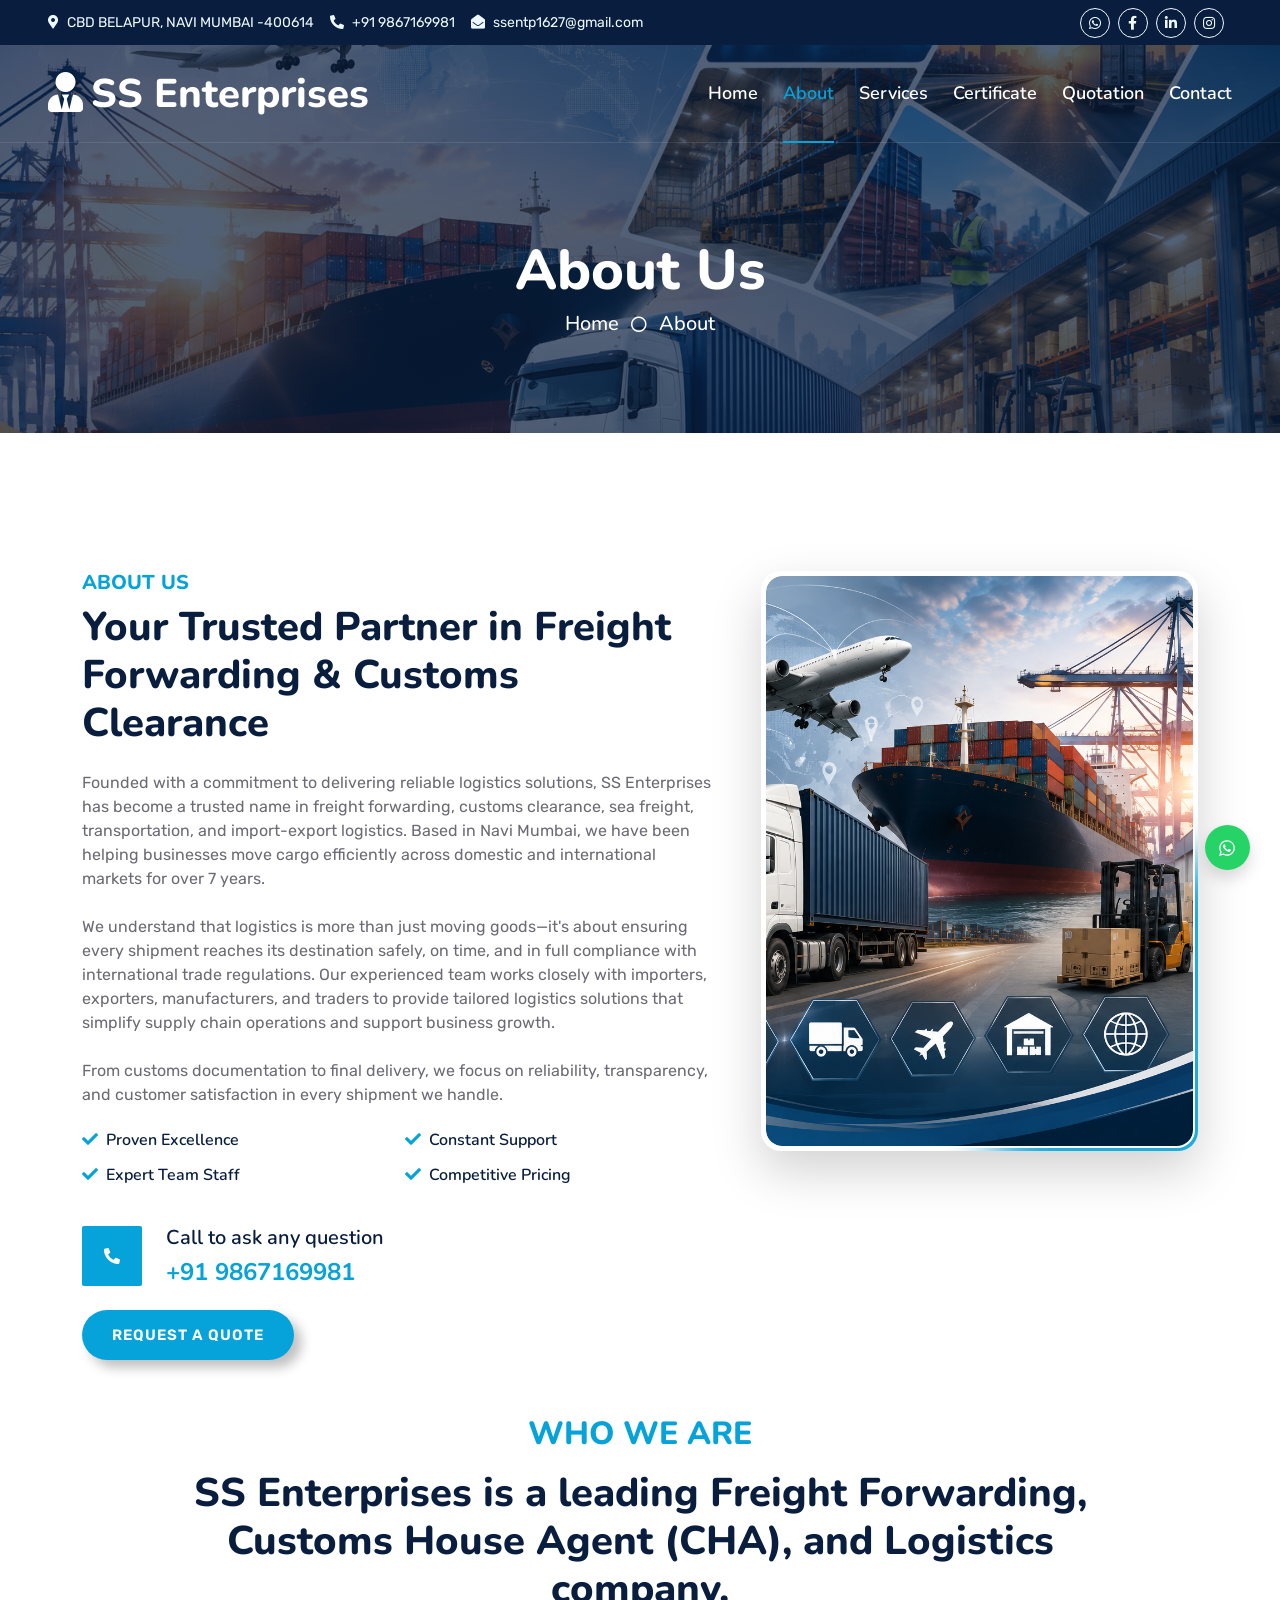
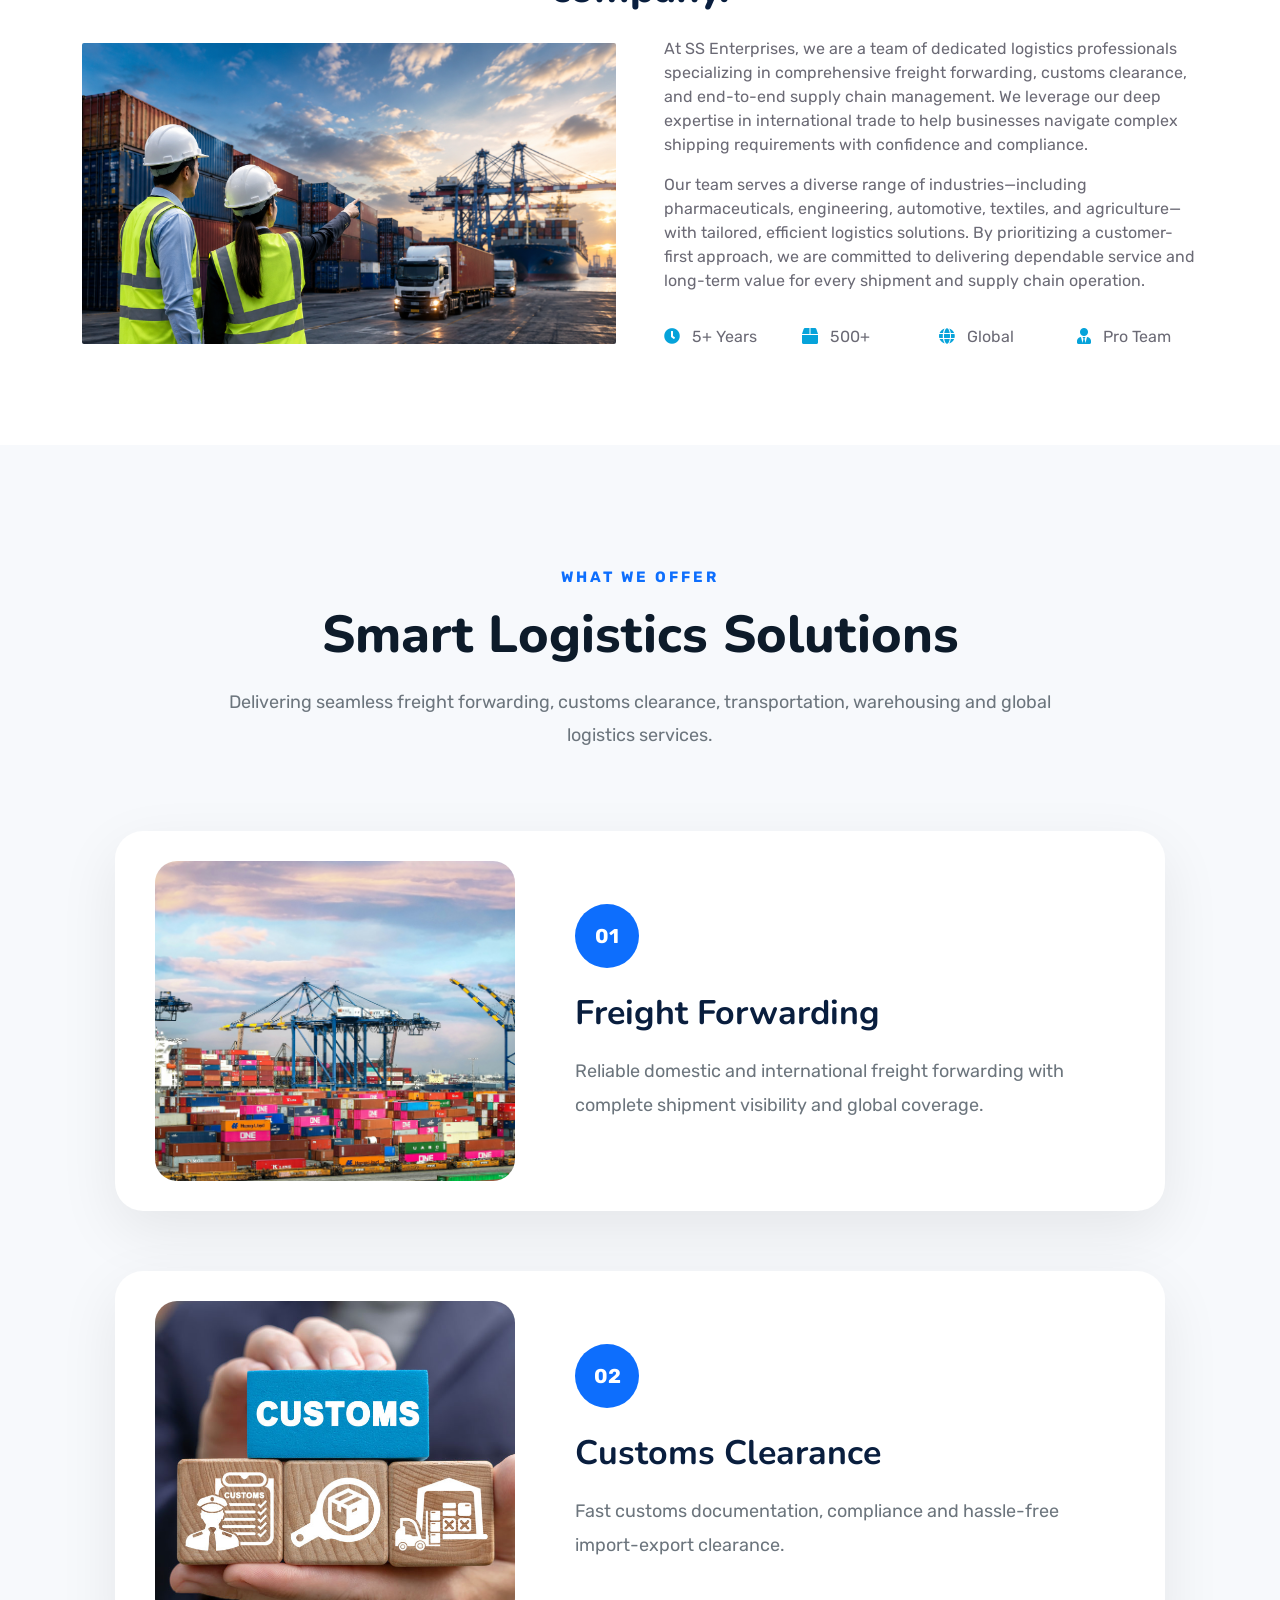
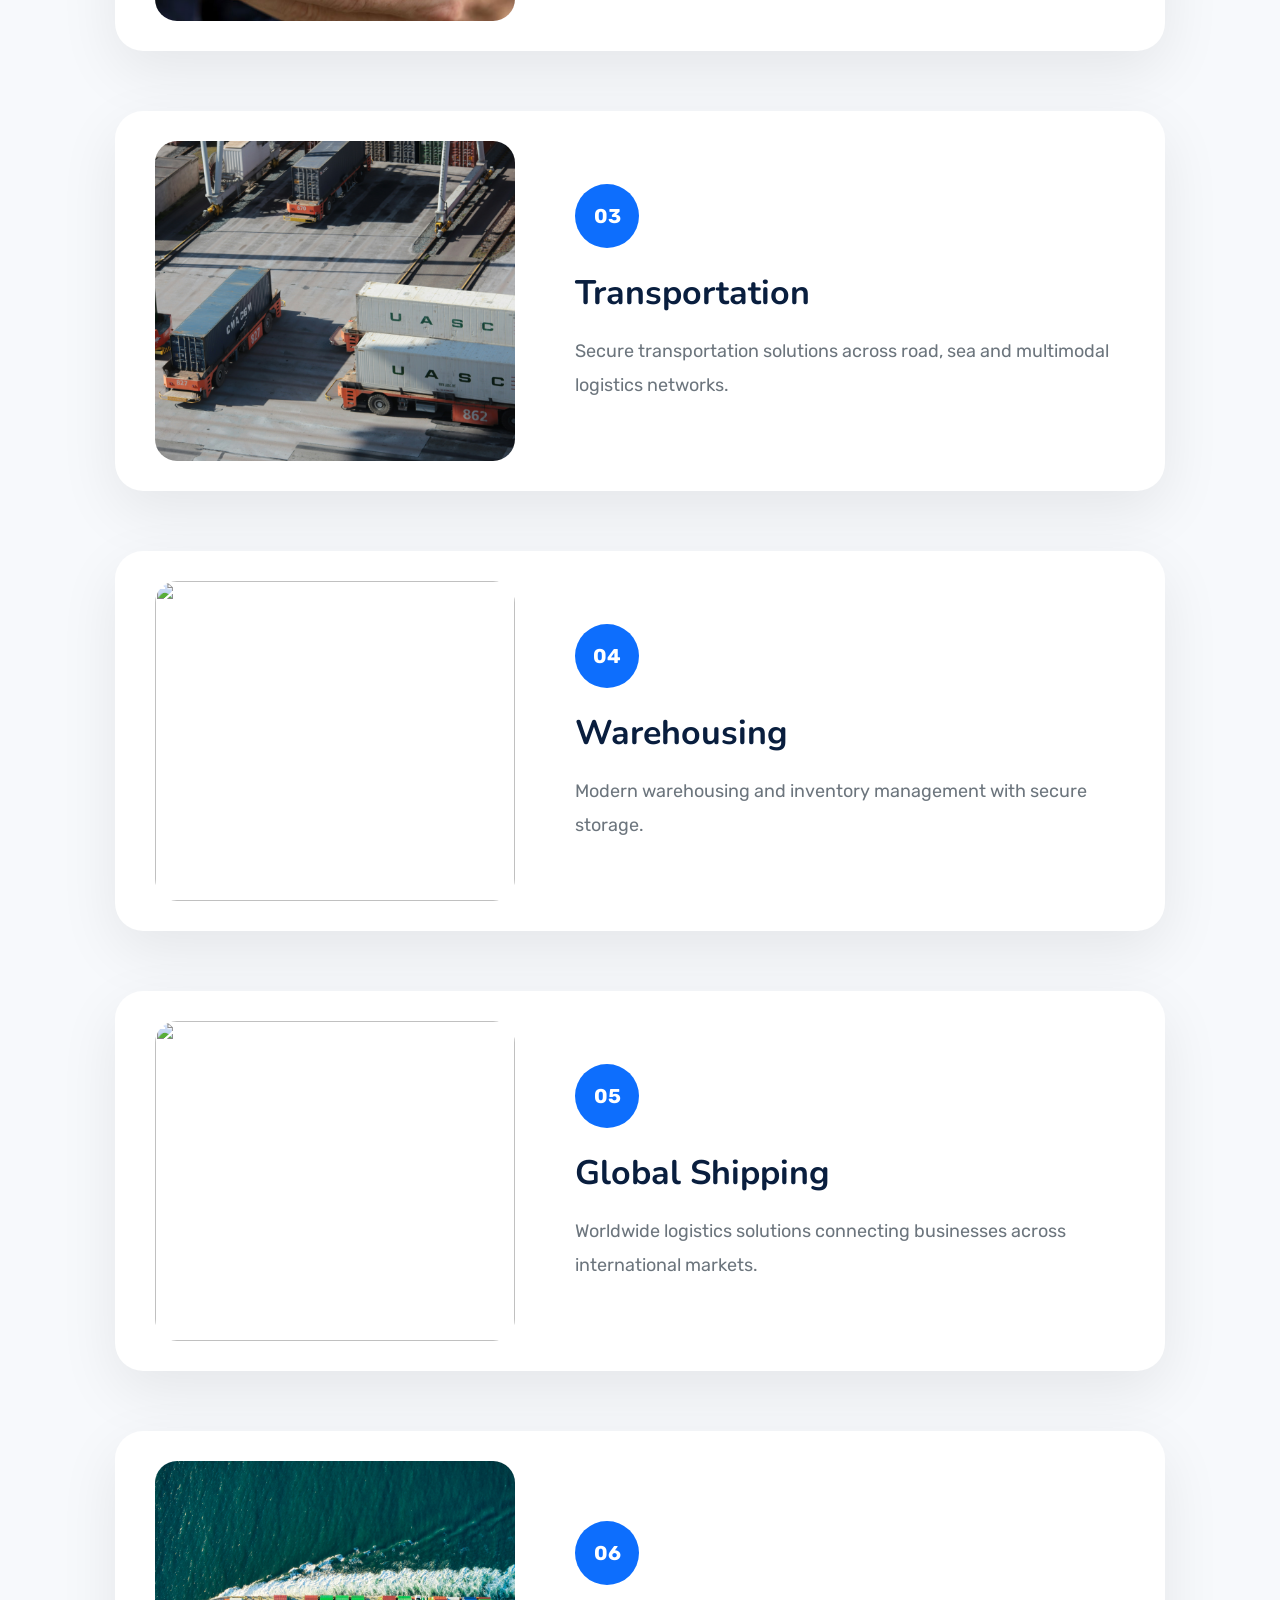
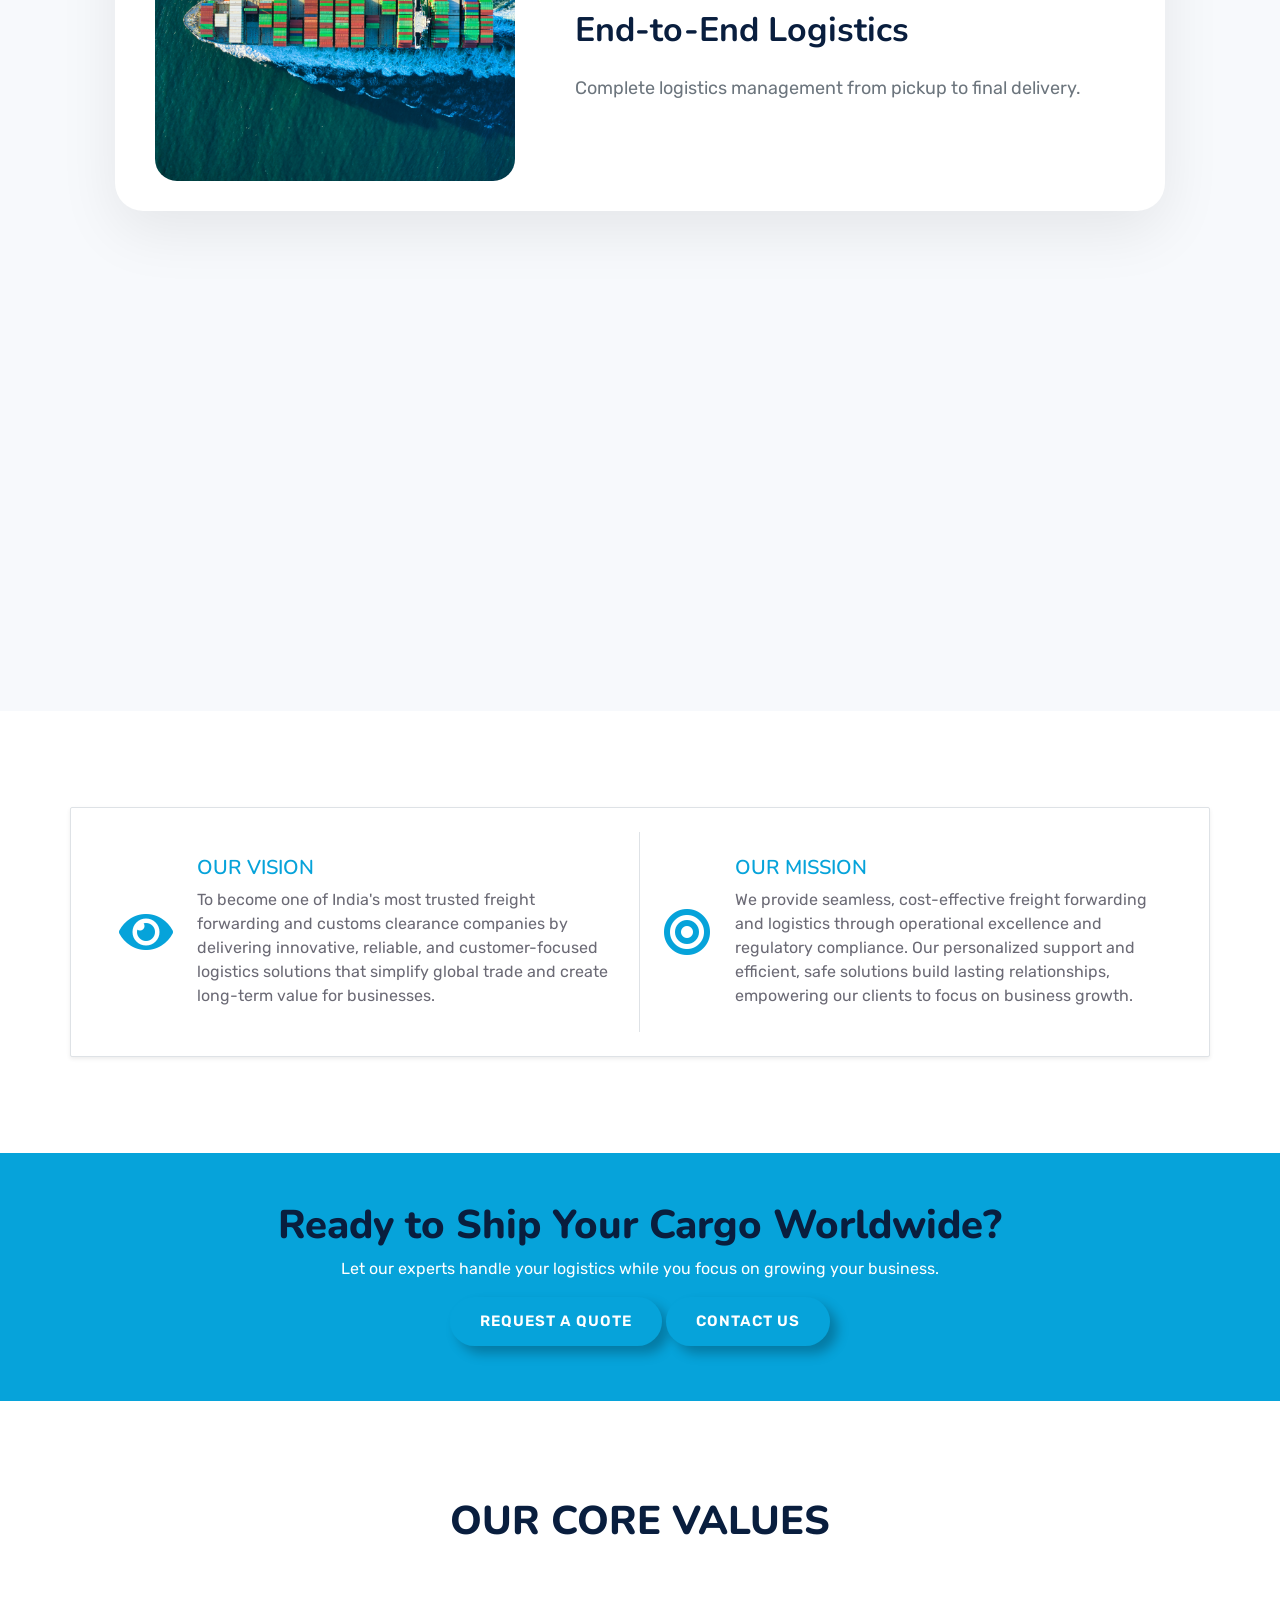
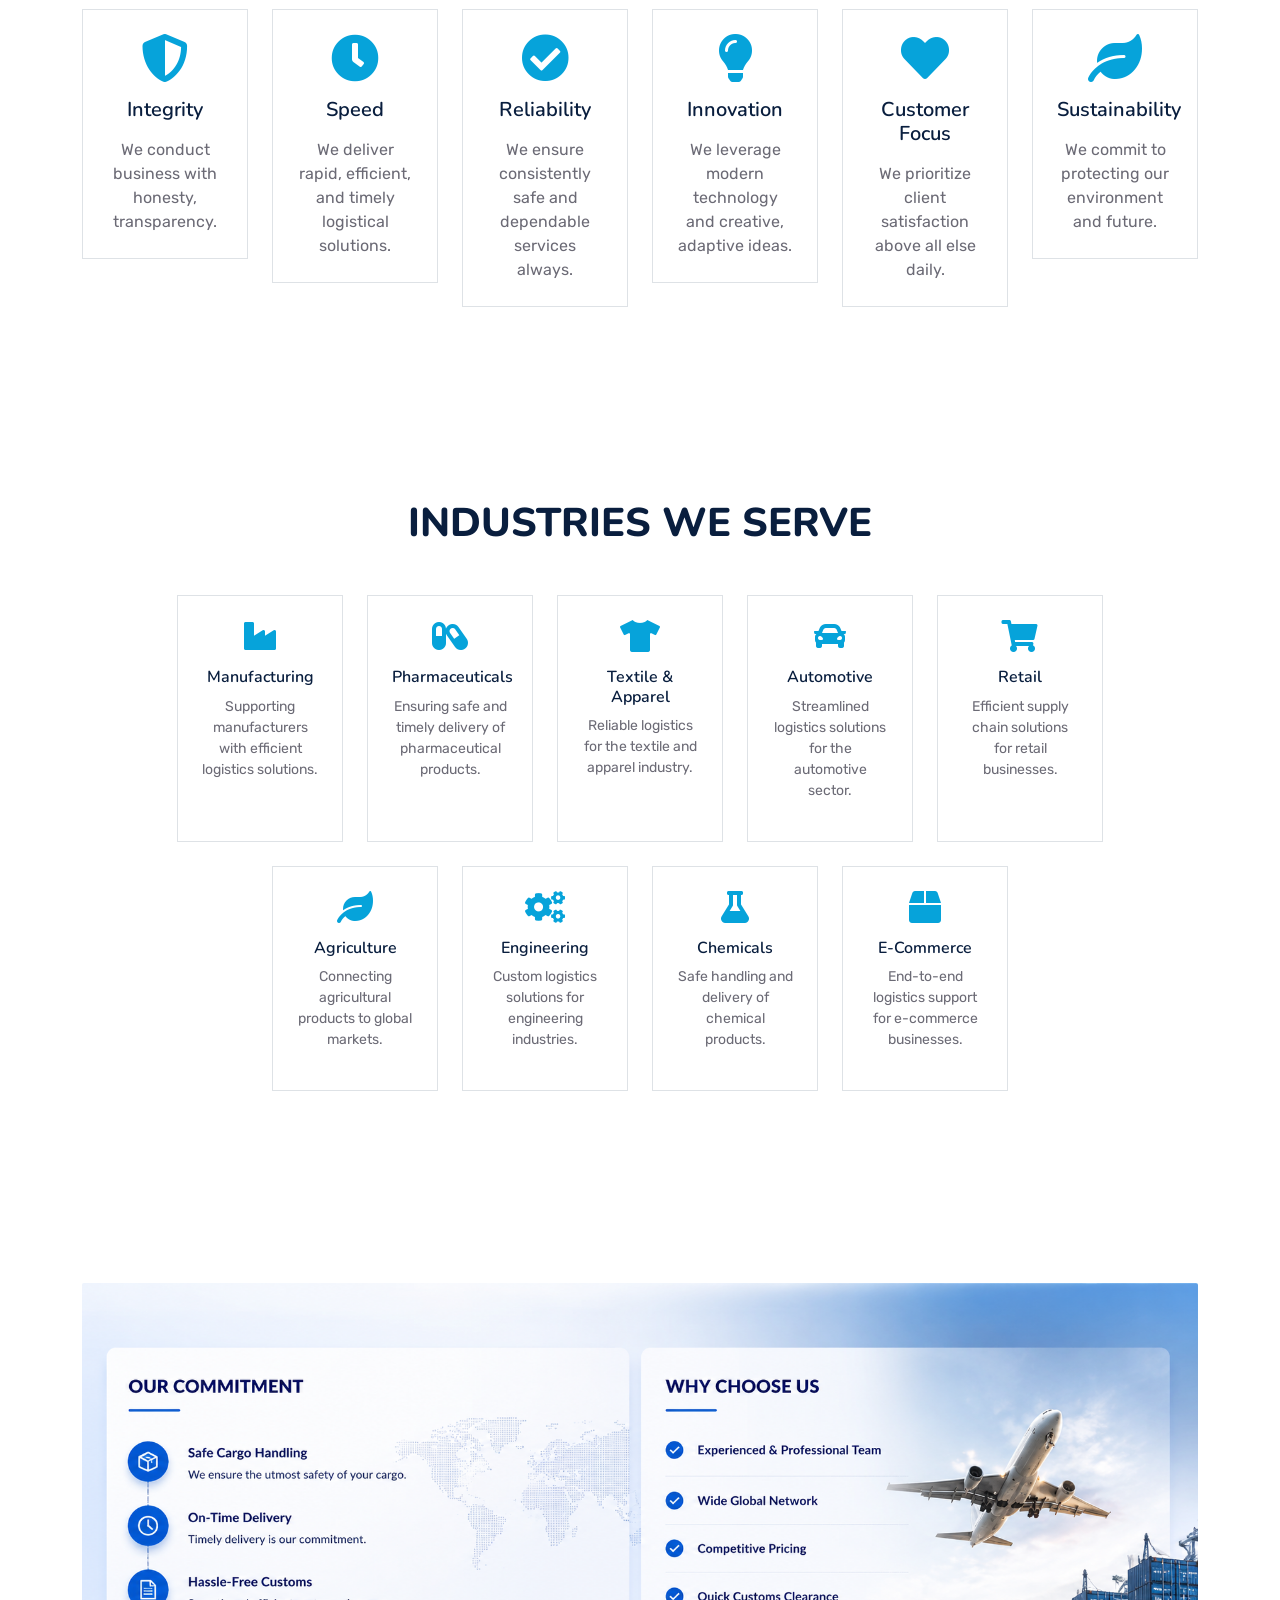
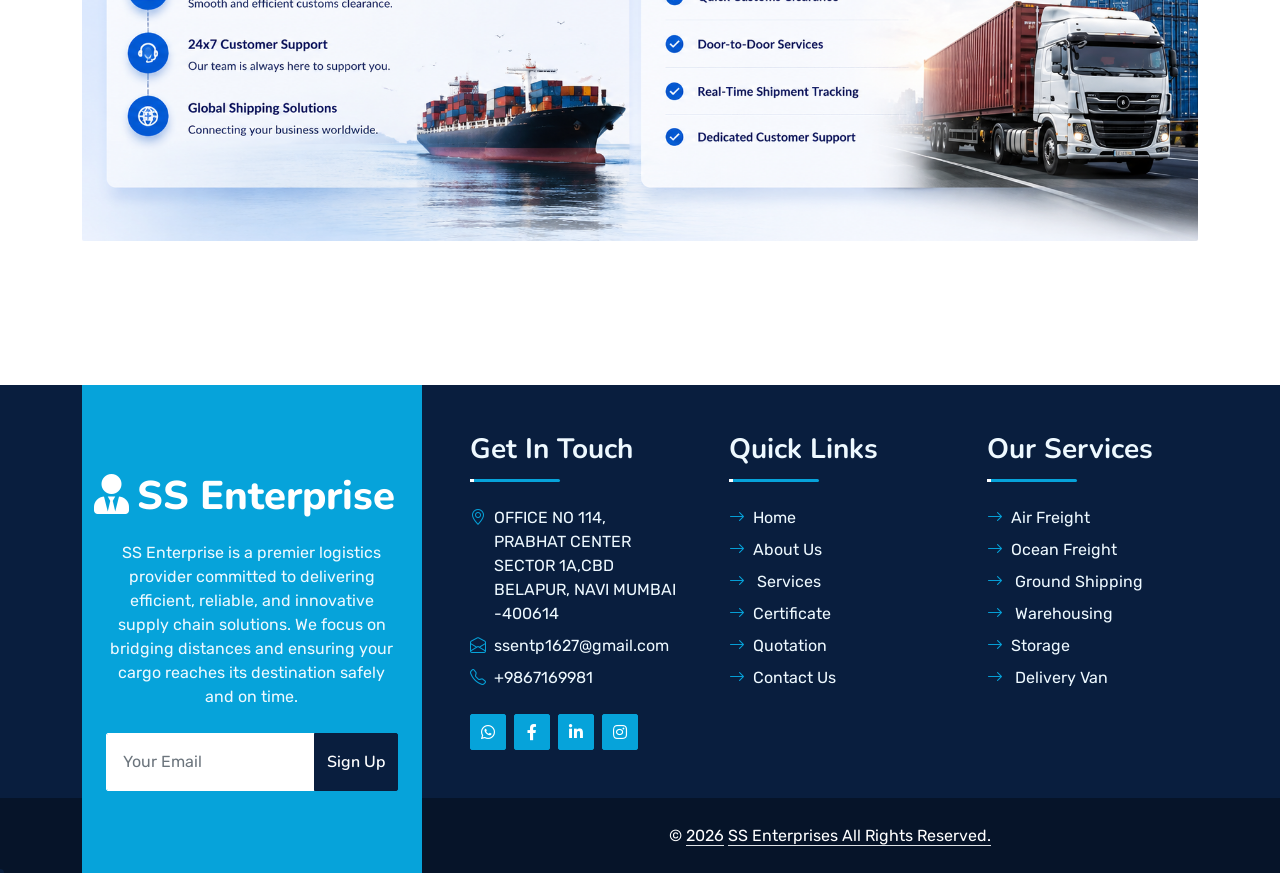
==== commit 784550cd: "changes done by divya for animation" ====
--- a/about.html
+++ b/about.html
@@ -43,6 +43,8 @@
 
     <!-- Template Stylesheet -->
     <link href="css/style.css" rel="stylesheet" />
+
+    <link href="css/offer-stack.css" rel="stylesheet">
 
     
   </head>
@@ -178,7 +180,7 @@
     <!-- Full Screen Search End -->
 
 <!-- About Start -->
-<div class="container-fluid py-5">
+<div class="container-fluid pt-5 pb-0">
     <div class="container">
         <div class="row g-5">
             
@@ -234,19 +236,37 @@
                 </div>
 
             </div>
-            <!-- About End -->
+            
+          </div> <!-- row g-5 -->
+          </div> <!-- container -->
+          </div> <!-- container-fluid -->
+<!-- About End -->
 
 
     <!-- Who We Are Section -->
-    <div class="container-fluid py-5">
+    <div class="container-fluid pt-0 py-5">
         <div class="container py-5">
+
+            <div class="row mb-3">
+                <div class="col-12 text-center">
+
+                    <h2 class="fw-bold text-primary text-uppercase mb-3">
+                        Who We Are
+                    </h2>
+
+                    <h2 class="display-6 fw-bold mx-auto" style="max-width:900px;">
+                        SS Enterprises is a leading Freight Forwarding,
+                        Customs House Agent (CHA), and Logistics company.
+                    </h2>
+
+                </div>
+            </div>
+
             <div class="row g-5 align-items-center">
                 <div class="col-lg-6">
                     <img class="img-fluid rounded" src="img/Who.png" alt="Who We Are">
                 </div>
                 <div class="col-lg-6">
-                    <h5 class="fw-bold text-primary text-uppercase">Who We Are</h5>
-                    <h4 class="mb-4">SS Enterprises is a leading Freight Forwarding, Customs House Agent (CHA), and Logistics company.</h4>
                     <p>At SS Enterprises, we are a team of dedicated logistics professionals specializing in comprehensive freight forwarding, customs clearance, and end-to-end supply chain management. We leverage our deep expertise in international trade to help businesses navigate complex shipping requirements with confidence and compliance.</p>
                     <p>Our team serves a diverse range of industries—including pharmaceuticals, engineering, automotive, textiles, and agriculture—with tailored, efficient logistics solutions. By prioritizing a customer-first approach, we are committed to delivering dependable service and long-term value for every shipment and supply chain operation.</p>
                     <div class="row g-3 pt-3">
@@ -261,7 +281,216 @@
     </div>
 
    <!-- What We Offer Section Start -->
-<div class="container-fluid py-5">
+
+<!-- ================= WHAT WE OFFER ================= -->
+
+<!-- ==========================================
+                WHAT WE OFFER
+========================================== -->
+
+<section class="offer-stack-section">
+
+    <div class="offer-stack-heading">
+
+        <span>WHAT WE OFFER</span>
+
+        <h2>
+            Smart Logistics Solutions
+        </h2>
+
+        <p>
+            Delivering seamless freight forwarding,
+            customs clearance, transportation,
+            warehousing and global logistics services.
+        </p>
+
+    </div>
+
+    <div class="stack-container">
+
+        <!-- CARD 1 -->
+      <div class="stack-card-wrapper">
+        <div class="stack-card">
+
+            <div class="stack-image">
+
+                <img src="img/FreightForwarding.jpg" alt="">
+
+            </div>
+
+            <div class="stack-content">
+
+                <div class="number">
+                    01
+                </div>
+
+                <h3>Freight Forwarding</h3>
+
+                <p>
+
+                    Reliable domestic and international
+                    freight forwarding with complete
+                    shipment visibility and global coverage.
+
+                </p>
+
+            </div>
+      </div>
+        </div>
+
+        <!-- CARD 2 -->
+        <div class="stack-card-wrapper">
+        <div class="stack-card">
+
+            <div class="stack-image">
+
+                <img src="img/custombrokerage.jpg" alt="">
+
+            </div>
+
+            <div class="stack-content">
+
+                <div class="number">
+                    02
+                </div>
+
+                <h3>Customs Clearance</h3>
+
+                <p>
+
+                    Fast customs documentation,
+                    compliance and hassle-free
+                    import-export clearance.
+
+                </p>
+
+            </div>
+</div>  
+        </div>
+
+        <!-- CARD 3 -->
+<div class="stack-card-wrapper">
+        <div class="stack-card">
+
+            <div class="stack-image">
+
+                <img src="img/transport.jpg" alt="">
+
+            </div>
+
+            <div class="stack-content">
+
+                <div class="number">
+                    03
+                </div>
+
+                <h3>Transportation</h3>
+
+                <p>
+
+                    Secure transportation solutions
+                    across road, sea and multimodal
+                    logistics networks.
+
+                </p>
+
+            </div>
+</div>  
+        </div>
+
+        <!-- CARD 4 -->
+        <div class="stack-card-wrapper">
+        <div class="stack-card">
+
+            <div class="stack-image">
+
+                <img src="img/warehhouse.jpg" alt="">
+
+            </div>
+
+            <div class="stack-content">
+
+                <div class="number">
+                    04
+                </div>
+
+                <h3>Warehousing</h3>
+
+                <p>
+
+                    Modern warehousing and inventory
+                    management with secure storage.
+
+                </p>
+
+            </div>
+</div>
+        </div>
+
+        <!-- CARD 5 -->
+<div class="stack-card-wrapper">
+        <div class="stack-card">
+
+            <div class="stack-image">
+
+                <img src="img/global.jpg" alt="">
+
+            </div>
+
+            <div class="stack-content">
+
+                <div class="number">
+                    05
+                </div>
+
+                <h3>Global Shipping</h3>
+
+                <p>
+
+                    Worldwide logistics solutions
+                    connecting businesses across
+                    international markets.
+
+                </p>
+
+            </div>
+</div>
+        </div>
+
+        <!-- CARD 6 -->
+<div class="stack-card-wrapper">
+        <div class="stack-card">
+
+            <div class="stack-image">
+
+                <img src="img/E2ELogistics.jpg" alt="">
+
+            </div>
+
+            <div class="stack-content">
+
+                <div class="number">
+                    06
+                </div>
+
+                <h3>End-to-End Logistics</h3>
+
+                <p>
+
+                    Complete logistics management
+                    from pickup to final delivery.
+
+                </p>
+
+            </div>
+</div>
+        </div>
+
+    </div>
+
+</section>
+
+<!-- <div class="container-fluid py-5">
     <div class="container py-5">
         <div class="text-center position-relative pb-3 mb-5 mx-auto" style="max-width: 600px;">
             <h5 class="fw-bold text-primary text-uppercase">What We Offer</h5>
@@ -270,7 +499,7 @@
 </p>
         </div>
         <div class="row g-4">
-            <!-- Freight Forwarding -->
+            Freight Forwarding
             <div class="col-lg-2 col-md-4 col-sm-6">
                 <div class="service-item bg-white border text-center p-4">
                     <i class="fa fa-ship fa-3x text-primary mb-3"></i>
@@ -278,7 +507,7 @@
                     <p class="m-0">End-to-end freight solutions for your global shipments.</p>
                 </div>
             </div>
-            <!-- Customs Clearance -->
+            Customs Clearance
             <div class="col-lg-2 col-md-4 col-sm-6">
                 <div class="service-item bg-white border text-center p-4">
                     <i class="fa fa-file-alt fa-3x text-primary mb-3"></i>
@@ -286,7 +515,7 @@
                     <p class="m-0">Fast and hassle-free customs clearance services.</p>
                 </div>
             </div>
-            <!-- Transportation Services -->
+            Transportation Services
             <div class="col-lg-2 col-md-4 col-sm-6">
                 <div class="service-item bg-white border text-center p-4">
                     <i class="fa fa-truck fa-3x text-primary mb-3"></i>
@@ -294,7 +523,7 @@
                     <p class="m-0">Domestic and international transportation made easy.</p>
                 </div>
             </div>
-            <!-- Warehousing & Distribution -->
+            Warehousing & Distribution
             <div class="col-lg-2 col-md-4 col-sm-6">
                 <div class="service-item bg-white border text-center p-4">
                     <i class="fa fa-warehouse fa-3x text-primary mb-3"></i>
@@ -302,7 +531,7 @@
                     <p class="m-0">Secure warehousing and efficient distribution solutions.</p>
                 </div>
             </div>
-            <!-- Global Shipping -->
+            Global Shipping
             <div class="col-lg-2 col-md-4 col-sm-6">
                 <div class="service-item bg-white border text-center p-4">
                     <i class="fa fa-globe fa-3x text-primary mb-3"></i>
@@ -310,7 +539,7 @@
                     <p class="m-0">Connecting your business to global markets.</p>
                 </div>
             </div>
-            <!-- End-to-End Logistics -->
+            End-to-End Logistics
             <div class="col-lg-2 col-md-4 col-sm-6">
                 <div class="service-item bg-white border text-center p-4">
                     <i class="fa fa-handshake fa-3x text-primary mb-3"></i>
@@ -320,7 +549,7 @@
             </div>
         </div>
     </div>
-</div>
+</div> -->
 <!-- What We Offer Section End -->
     <!-- Vision and Mission Section Start -->
 <div class="container-fluid py-5">
@@ -656,6 +885,13 @@
     <!-- Template Javascript -->
     <script src="js/main.js"></script>
 
+    <script src="https://cdn.jsdelivr.net/npm/gsap@3.13.0/dist/gsap.min.js"></script>
+
+<script src="https://cdn.jsdelivr.net/npm/gsap@3.13.0/dist/ScrollTrigger.min.js"></script>
+
+<script src="js/offer-stack.js"></script>
+
+
 
 <!-- Mouse Cursor -->
  <div class="cursor-dot"></div>
--- a/css/style.css
+++ b/css/style.css
@@ -1660,3 +1660,10 @@
     border-radius:16px;
 }
  */
+
+
+ .cursor-dot,
+.cursor-outline {
+    visibility: visible !important;
+    opacity: 1 !important;
+}
--- a/css/offer-stack.css
+++ b/css/offer-stack.css
@@ -0,0 +1,159 @@
+/*==================================================
+                OFFER STACK
+==================================================*/
+
+.offer-stack-section{
+    position: relative;
+    padding: 120px 0 500px;
+    background: #f7f9fc;
+    overflow: visible;
+}
+
+.offer-stack-heading{
+    width: min(850px,90%);
+    margin: 0 auto 80px;
+    text-align: center;
+}
+
+.offer-stack-heading span{
+    display: inline-block;
+    color: #0D6EFD;
+    font-size: 15px;
+    font-weight: 700;
+    letter-spacing: 3px;
+    text-transform: uppercase;
+    margin-bottom: 15px;
+}
+
+.offer-stack-heading h2{
+    font-size: 52px;
+    font-weight: 800;
+    color: #0d1b2a;
+    margin-bottom: 20px;
+}
+
+.offer-stack-heading p{
+    font-size: 18px;
+    line-height: 1.8;
+    color: #6c757d;
+}
+
+
+.stack-container{
+    width: min(1050px,90%);
+    margin: auto;
+     padding-bottom:0;
+}
+
+.stack-card-wrapper {
+    width: 100%;
+    perspective: 1000px;
+    margin-bottom: 60px;
+}
+
+.stack-card-wrapper:last-child {
+    margin-bottom: 0;
+}
+
+.stack-card{
+
+    position: relative;
+
+    display: flex;
+    align-items: center;
+    justify-content: space-between;
+
+    gap: 60px;
+
+    width: 100%;
+    height: 380px;
+
+    padding:35px 40px;
+
+    /* margin-bottom: 80px; */
+
+    background: #fff;
+
+    border-radius: 28px;
+
+    box-shadow:
+        0 20px 60px rgba(0,0,0,.08);
+
+}
+
+.stack-image{
+
+    width:38%;
+    height:320px;
+
+    overflow:hidden;
+    border-radius:22px;
+
+}
+
+.stack-image img{
+
+    width:100%;
+    height:100%;
+
+    object-fit:cover;
+
+    transition:.5s;
+
+}
+
+.stack-card:hover img{
+
+    transform:scale(1.05);
+
+}
+
+.stack-content{
+
+    width:58%;
+
+}
+
+.number{
+
+    width:64px;
+    height:64px;
+
+    border-radius:50%;
+
+    background:#0D6EFD;
+
+    color:#fff;
+
+    display:flex;
+    align-items:center;
+    justify-content:center;
+
+    font-weight:700;
+    font-size:20px;
+
+    margin-bottom:25px;
+
+}
+
+.stack-content h3{
+
+    font-size:34px;
+
+    font-weight:700;
+
+    color:#091E3E;
+
+    margin-bottom:20px;
+
+}
+
+.stack-content p{
+
+    color:#6c757d;
+
+    font-size:18px;
+
+    line-height:1.9;
+
+}
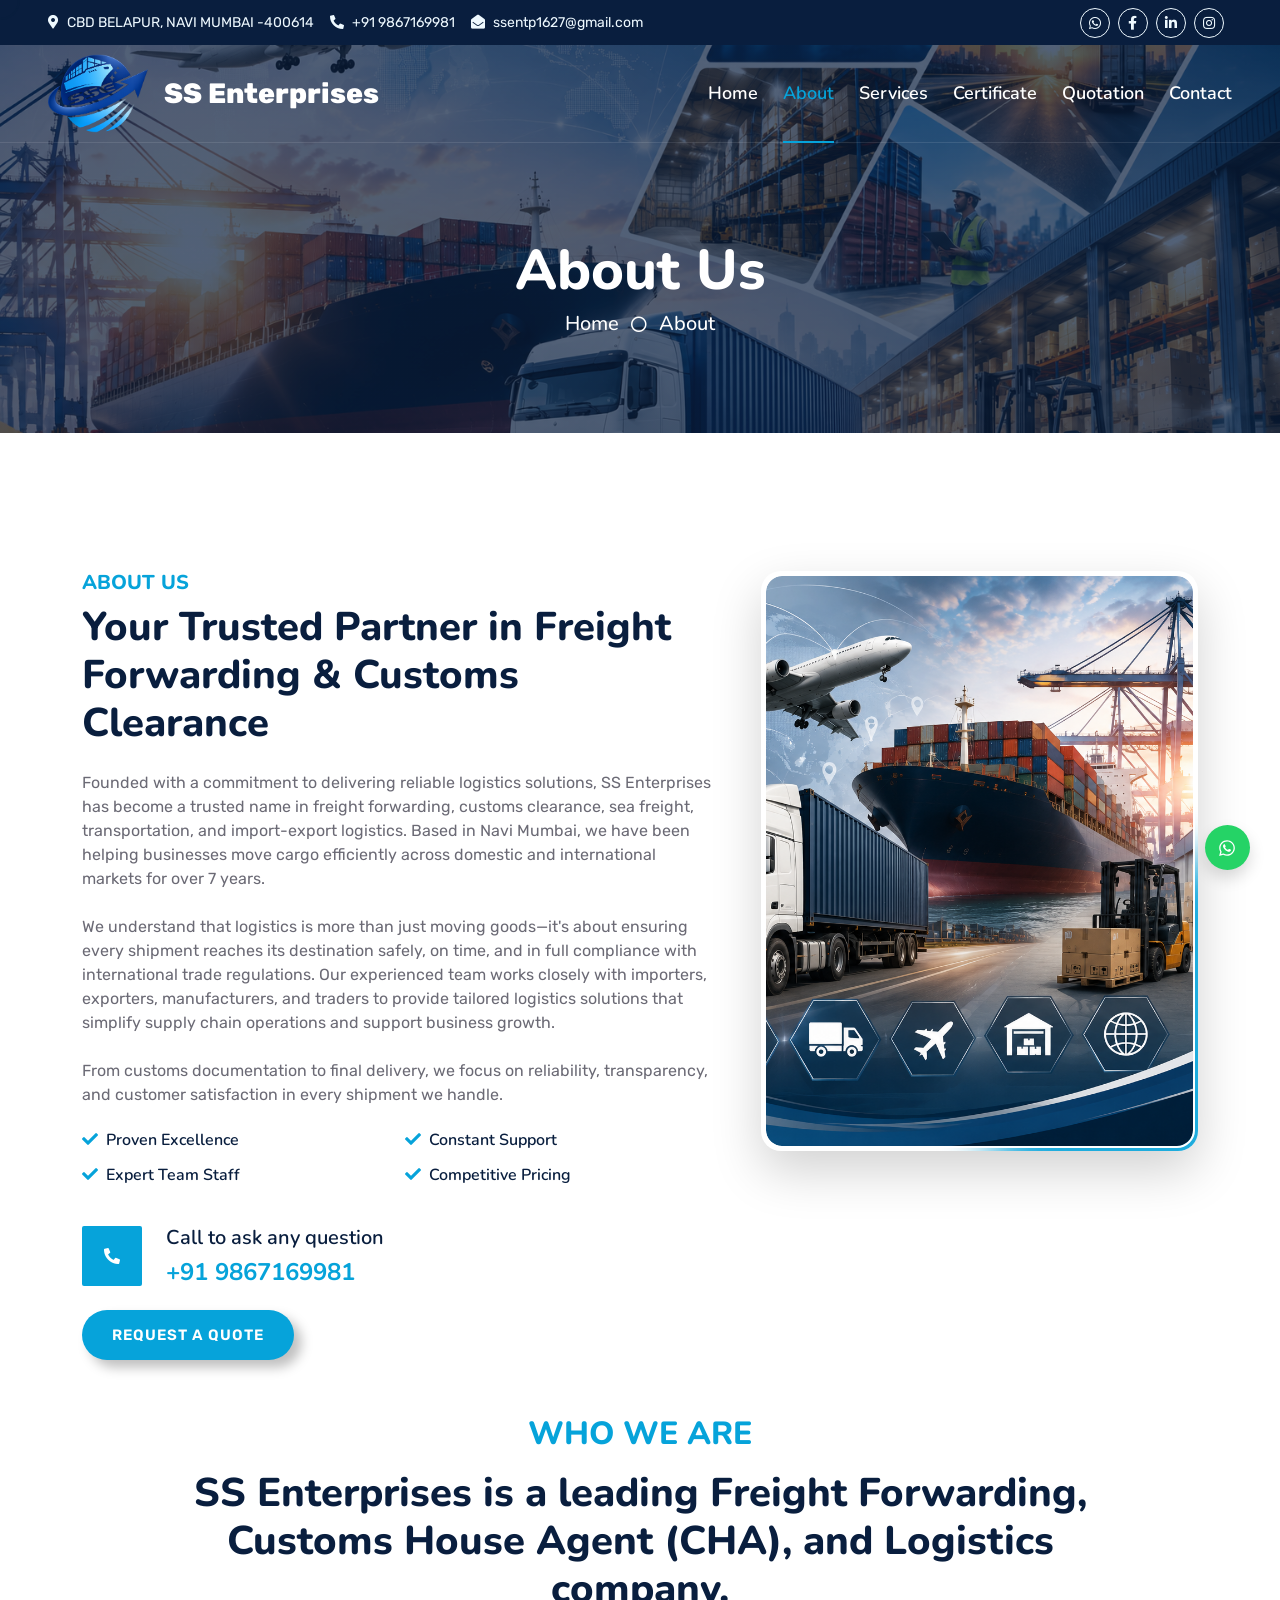
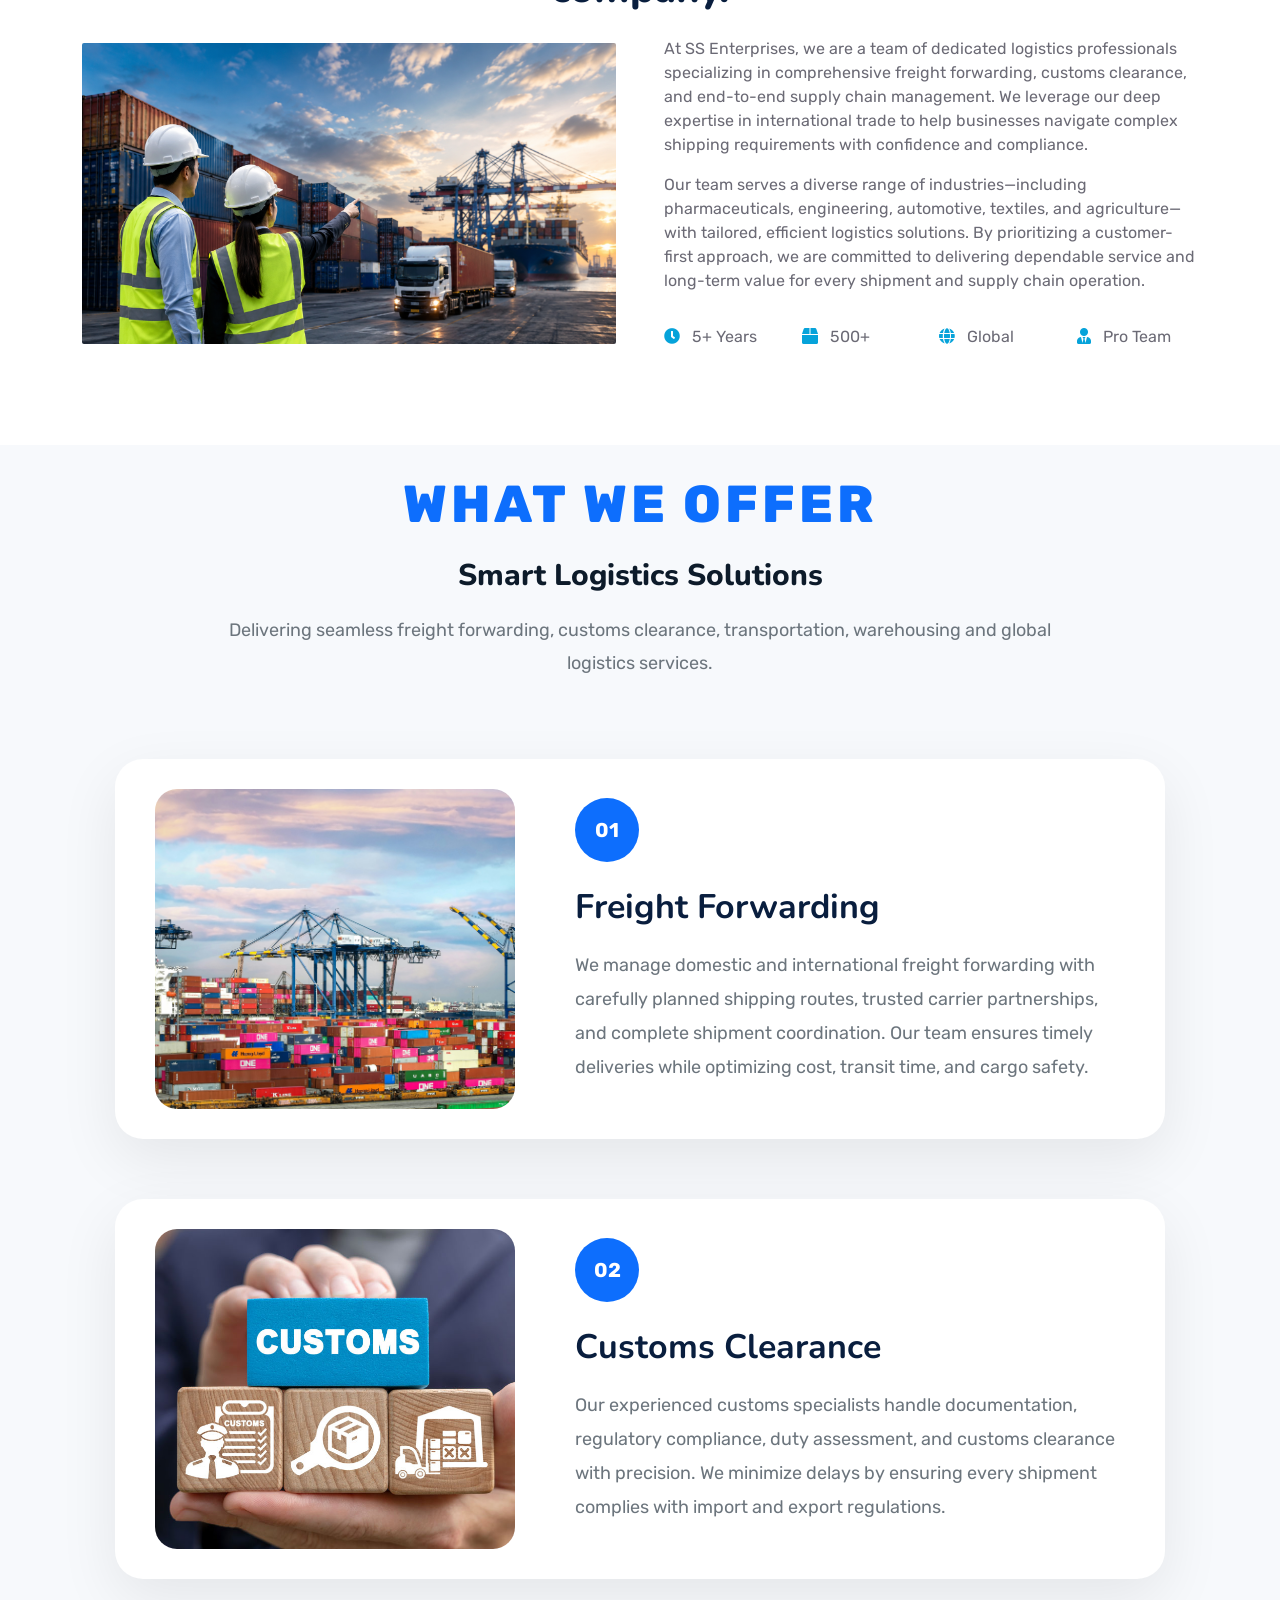
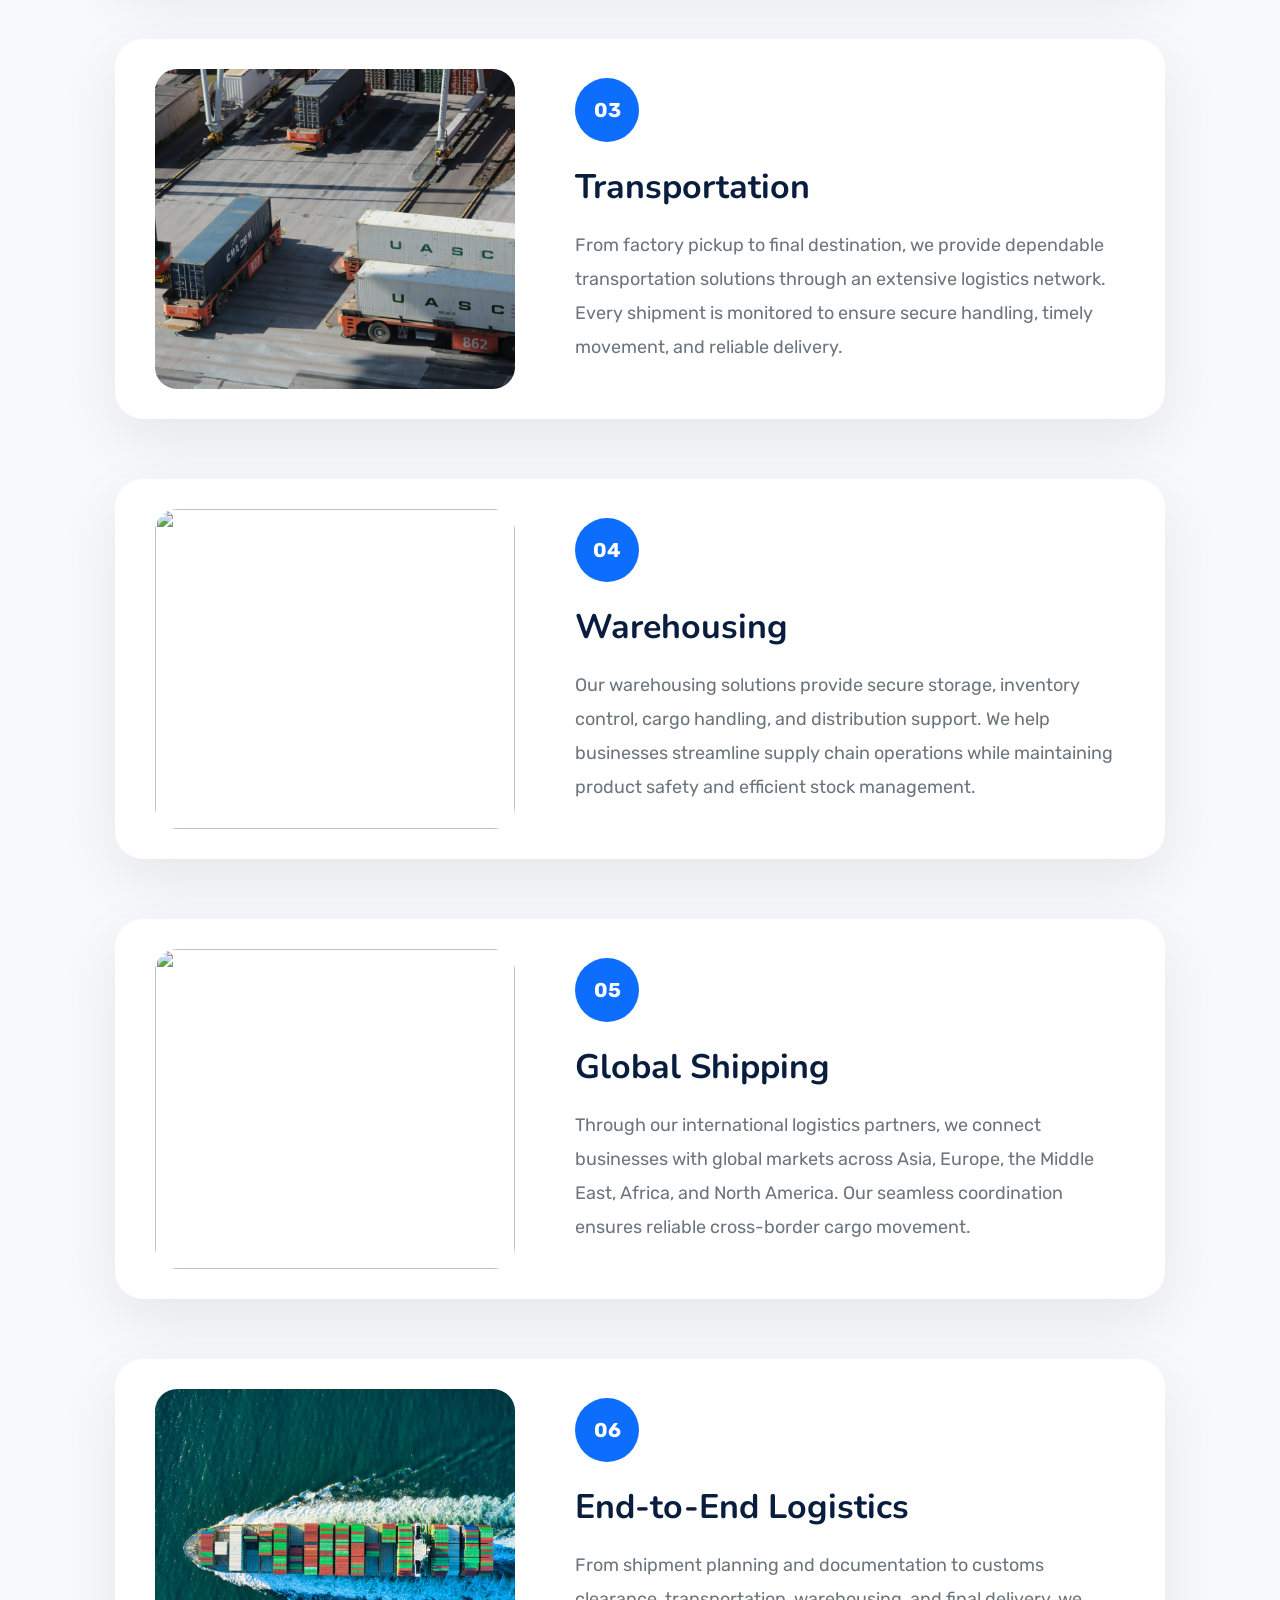
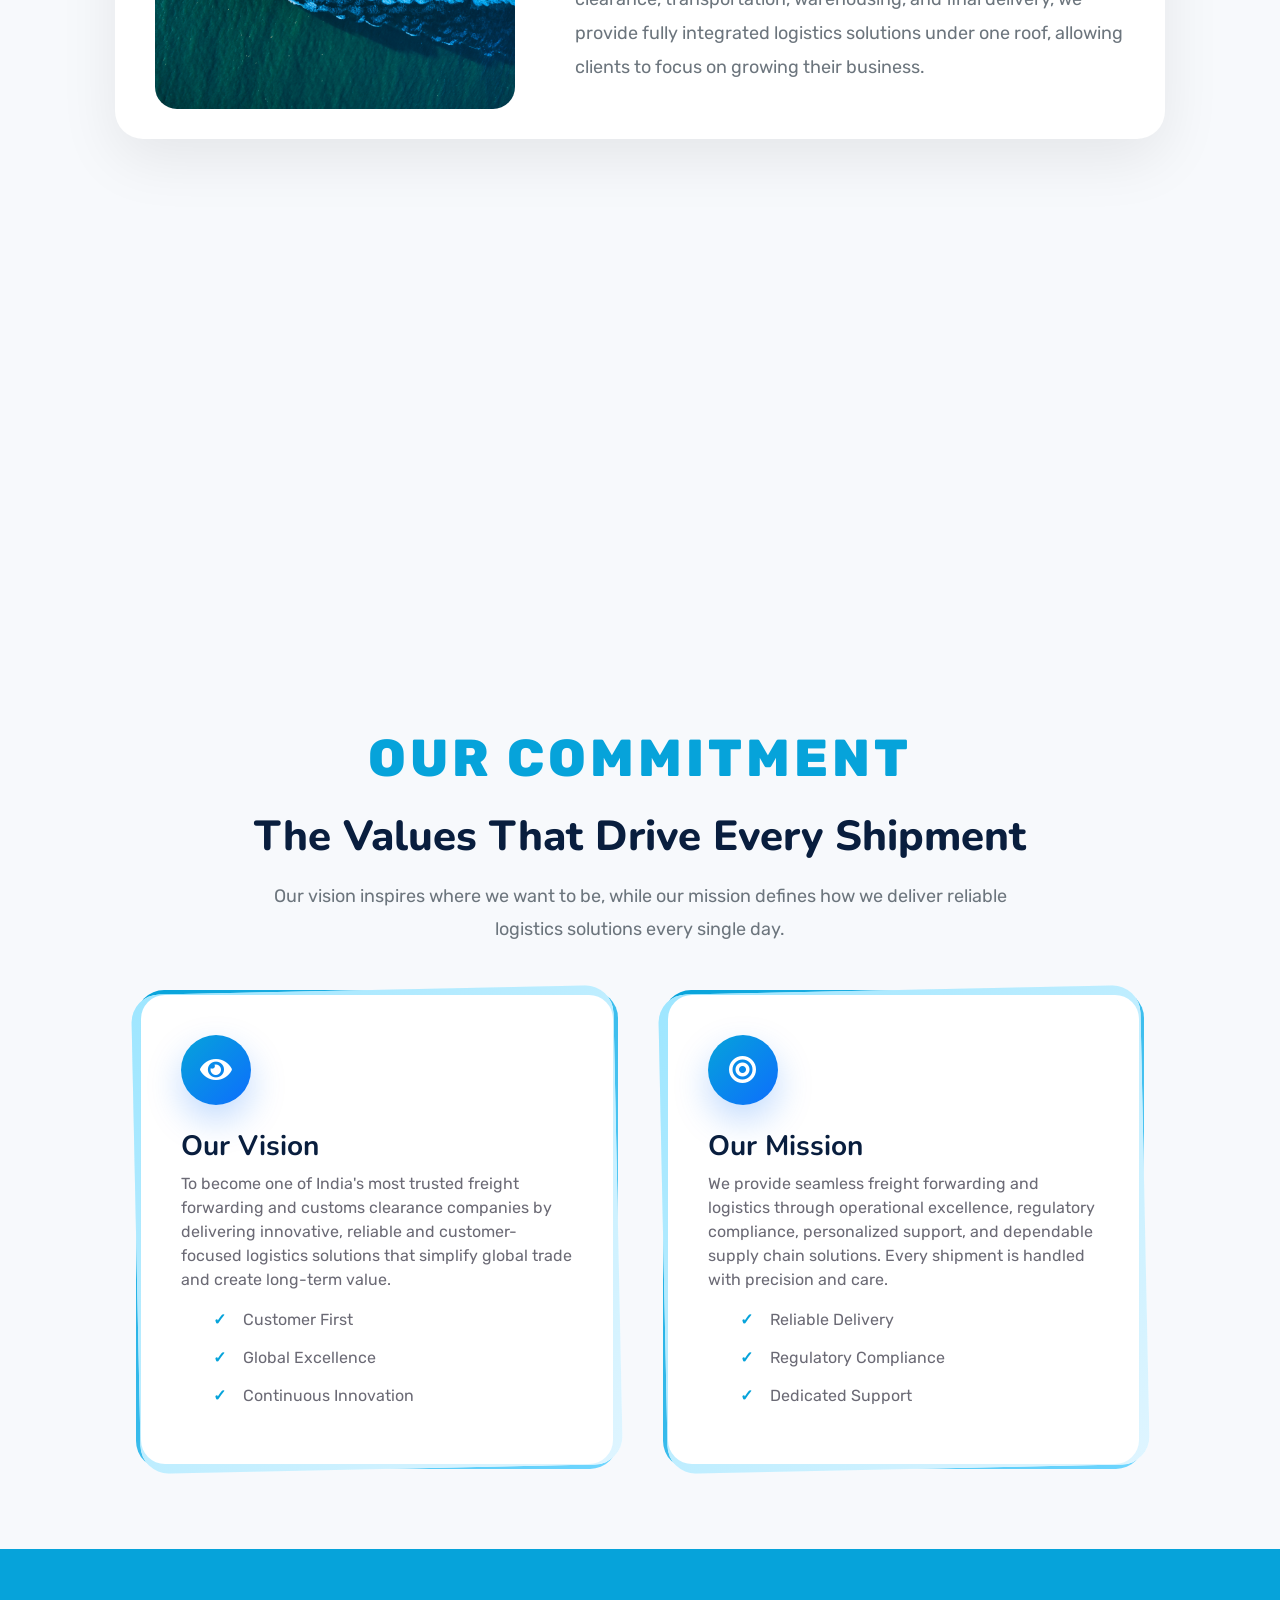
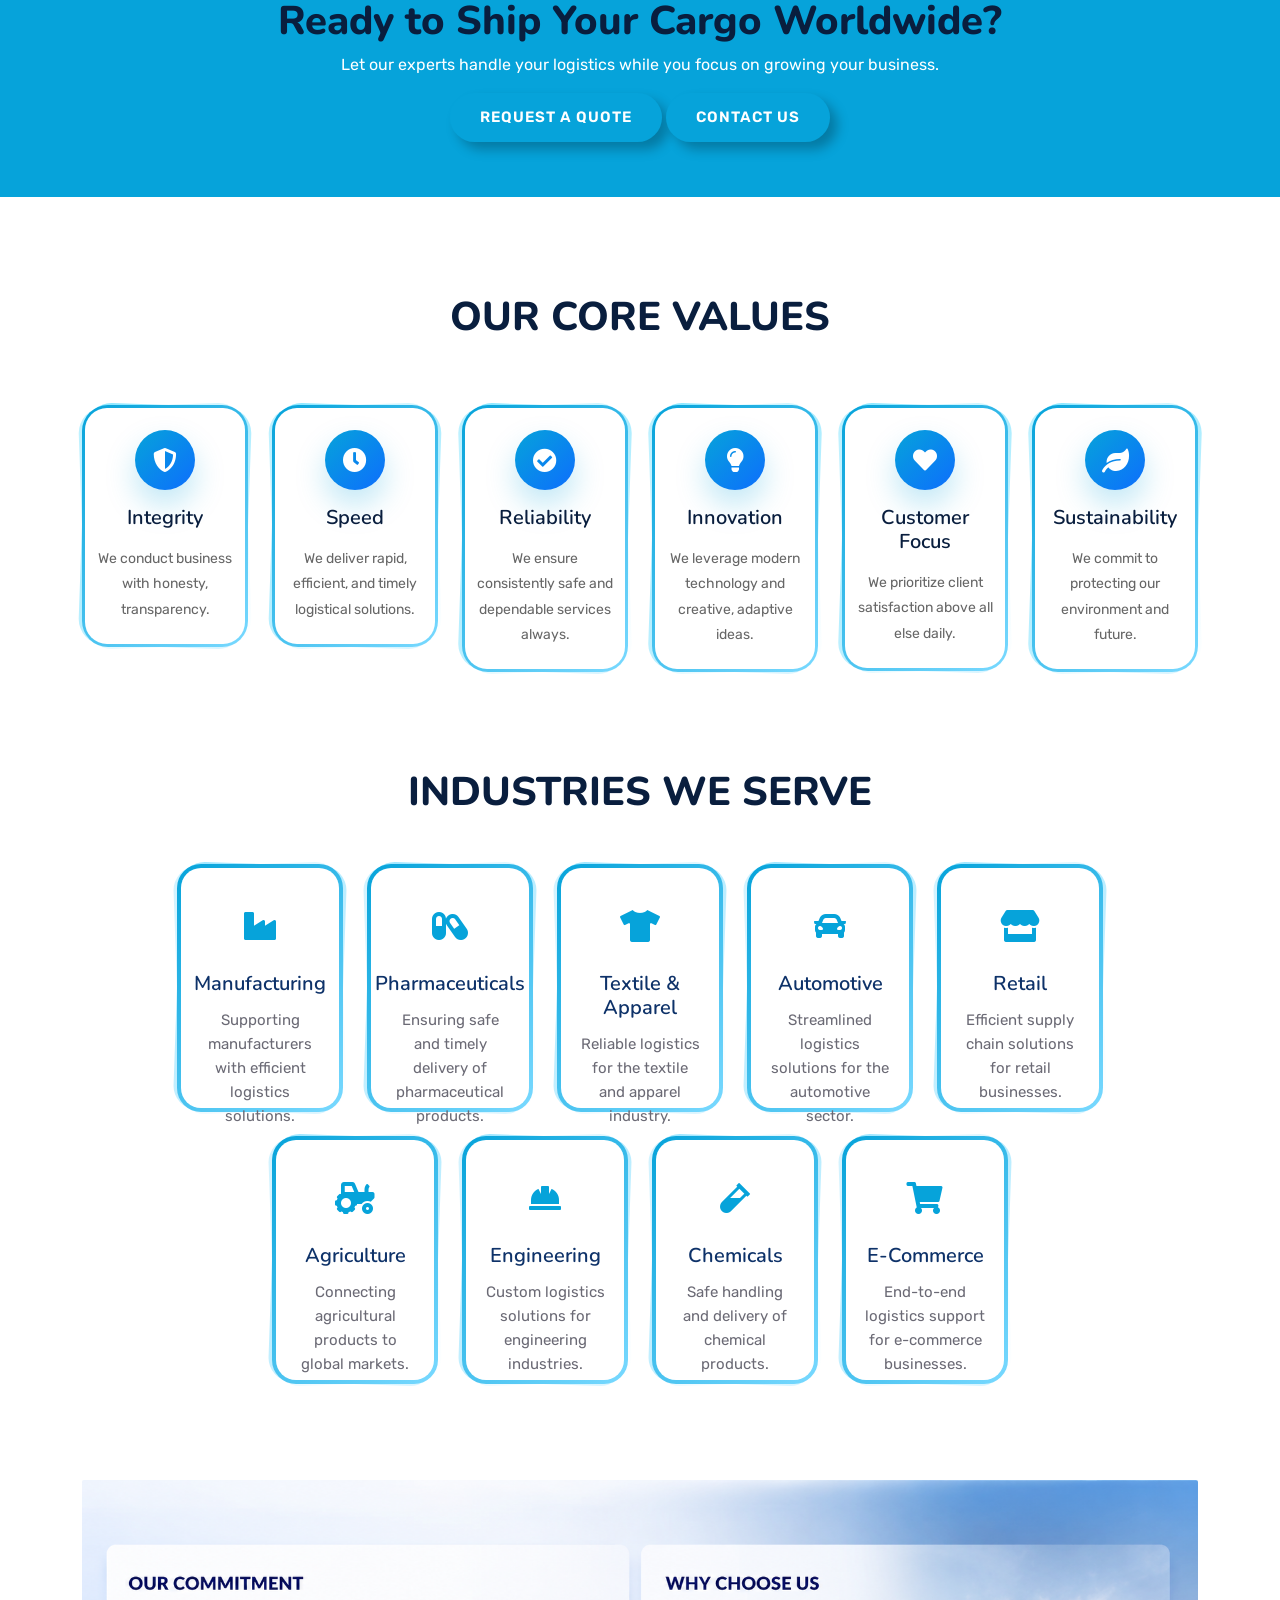
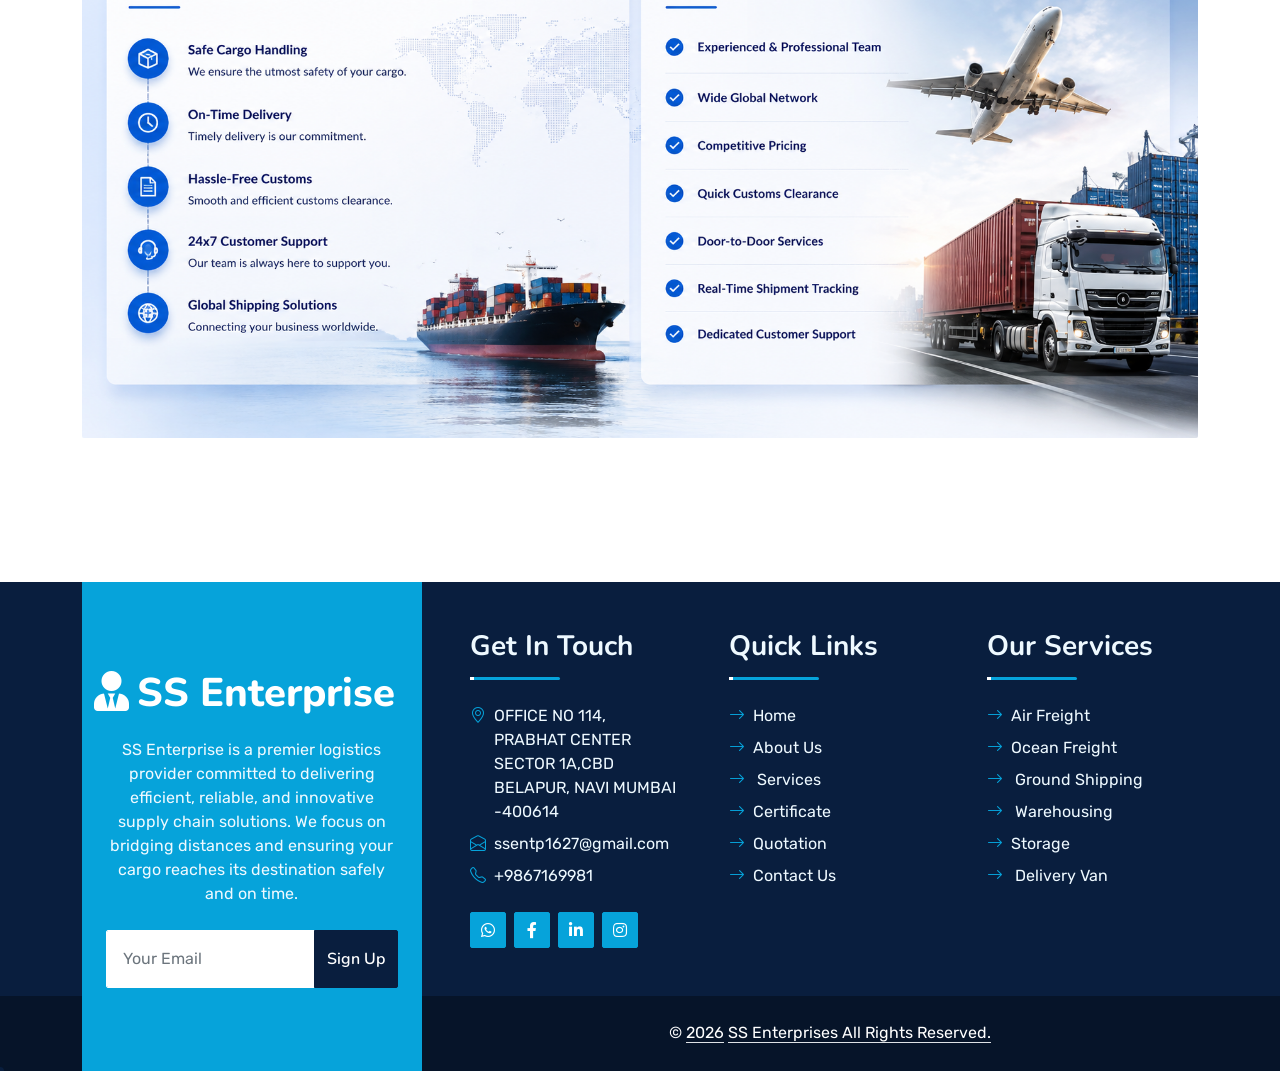
==== commit 0f58f943: "Doing animations and solved issues" ====
--- a/about.html
+++ b/about.html
@@ -114,9 +114,15 @@
     <!-- Navbar Start -->
     <div class="container-fluid position-relative p-0">
       <nav class="navbar navbar-expand-lg navbar-dark px-5 py-3 py-lg-0">
-        <a href="index.html" class="navbar-brand p-0">
-          <h1 class="m-0"><i class="fa fa-user-tie me-2"></i>SS Enterprises</h1>
-        </a>
+        <a href="index.html" class="navbar-brand logo-brand p-0">
+    <img src="img/SSEntp WO Logo.png"
+         alt="SS Enterprises Logo"
+         class="site-logo">
+
+    <span class="logo-text">
+        SS Enterprises
+    </span>
+</a>
        
         <div class="collapse navbar-collapse" id="navbarCollapse">
           <div class="navbar-nav ms-auto py-0">
@@ -328,9 +334,9 @@
 
                 <p>
 
-                    Reliable domestic and international
-                    freight forwarding with complete
-                    shipment visibility and global coverage.
+                    We manage domestic and international freight forwarding with carefully planned shipping routes, 
+                    trusted carrier partnerships, and complete shipment coordination. Our team ensures timely deliveries while
+                    optimizing cost, transit time, and cargo safety.
 
                 </p>
 
@@ -358,9 +364,9 @@
 
                 <p>
 
-                    Fast customs documentation,
-                    compliance and hassle-free
-                    import-export clearance.
+                    Our experienced customs specialists handle documentation, regulatory compliance, duty assessment, and
+                    customs clearance with precision. We minimize delays by ensuring every shipment complies with import and
+                    export regulations.
 
                 </p>
 
@@ -388,9 +394,9 @@
 
                 <p>
 
-                    Secure transportation solutions
-                    across road, sea and multimodal
-                    logistics networks.
+                    From factory pickup to final destination, we provide dependable transportation solutions through an
+                    extensive logistics network. Every shipment is monitored to ensure secure handling, timely movement, and
+                    reliable delivery.
 
                 </p>
 
@@ -418,8 +424,9 @@
 
                 <p>
 
-                    Modern warehousing and inventory
-                    management with secure storage.
+                    Our warehousing solutions provide secure storage, inventory control, cargo handling, and distribution
+                    support. We help businesses streamline supply chain operations while maintaining product safety and
+                    efficient stock management.
 
                 </p>
 
@@ -447,9 +454,9 @@
 
                 <p>
 
-                    Worldwide logistics solutions
-                    connecting businesses across
-                    international markets.
+                    Through our international logistics partners, we connect businesses with global markets across Asia, Europe,                          
+                    the Middle East, Africa, and North America. Our seamless coordination ensures reliable cross-border cargo
+                    movement.
 
                 </p>
 
@@ -477,9 +484,9 @@
 
                 <p>
 
-                    Complete logistics management
-                    from pickup to final delivery.
-
+                    From shipment planning and documentation to customs clearance, transportation, warehousing, and final
+                    delivery, we provide fully integrated logistics solutions under one roof, allowing clients to focus on growing
+                    their business.
                 </p>
 
             </div>
@@ -551,20 +558,110 @@
     </div>
 </div> -->
 <!-- What We Offer Section End -->
+
+
     <!-- Vision and Mission Section Start -->
-<div class="container-fluid py-5">
+<!-- =======================
+        OUR PURPOSE
+======================= -->
+
+<section class="purpose-section">
+
+    <div class="purpose-heading">
+
+        <span>OUR Commitment</span>
+
+        <h2>The Values That Drive Every Shipment</h2>
+
+        <p>
+            Our vision inspires where we want to be, while our mission defines
+            how we deliver reliable logistics solutions every single day.
+        </p>
+
+    </div>
+
+    <div class="purpose-grid">
+
+        <!-- Vision Card -->
+
+        <div class="purpose-card">
+
+            <div class="purpose-card-inner">
+
+                <div class="purpose-icon">
+                    <i class="fa fa-eye"></i>
+                </div>
+
+                <h3>Our Vision</h3>
+
+                <p>
+                    To become one of India's most trusted freight forwarding and
+                    customs clearance companies by delivering innovative,
+                    reliable and customer-focused logistics solutions that
+                    simplify global trade and create long-term value.
+                </p>
+
+                <ul>
+
+                    <li>Customer First</li>
+
+                    <li>Global Excellence</li>
+
+                    <li>Continuous Innovation</li>
+
+                </ul>
+
+            </div>
+
+        </div>
+
+        <!-- Mission Card -->
+
+        <div class="purpose-card">
+
+            <div class="purpose-card-inner">
+
+                <div class="purpose-icon">
+                    <i class="fa fa-bullseye"></i>
+                </div>
+
+                <h3>Our Mission</h3>
+
+                <p>
+                    We provide seamless freight forwarding and logistics through operational excellence, regulatory compliance, 
+                    personalized support, and dependable supply chain solutions. Every shipment is handled with precision and care.
+
+                <ul>
+
+                    <li>Reliable Delivery</li>
+
+                    <li>Regulatory Compliance</li>
+
+                    <li>Dedicated Support</li>
+
+                </ul>
+
+            </div>
+
+        </div>
+
+    </div>
+
+</section>
+
+<!-- <div class="container-fluid py-5">
     <div class="container py-5">
-        <div class="row bg-white shadow-sm border rounded align-items-center p-4">
+        <div class="row bg-white shadow-sm border rounded align-items-center p-4"> -->
             <!-- Our Vision -->
-            <div class="col-md-6 d-flex align-items-center border-end p-4">
+            <!-- <div class="col-md-6 d-flex align-items-center border-end p-4">
                 <i class="fa fa-eye fa-3x text-primary me-4"></i>
                 <div>
                     <h5 class="text-primary text-uppercase mb-2">Our Vision</h5>
                     <p class="mb-0">To become one of India's most trusted freight forwarding and customs clearance companies by delivering innovative, reliable, and customer-focused logistics solutions that simplify global trade and create long-term value for businesses.</p>
                 </div>
-            </div>
+            </div> -->
             <!-- Our Mission -->
-            <div class="col-md-6 d-flex align-items-center p-4">
+            <!-- <div class="col-md-6 d-flex align-items-center p-4">
                 <i class="fa fa-bullseye fa-3x text-primary me-4"></i>
                 <div>
                     <h5 class="text-primary text-uppercase mb-2">Our Mission</h5>
@@ -573,8 +670,10 @@
             </div>
         </div>
     </div>
-</div>
+</div> -->
 <!-- Vision and Mission Section End -->
+
+
   <!-- Call to Action -->
     <div class="container-fluid py-5 bg-primary text-white">
         <div class="container text-center">
@@ -593,85 +692,125 @@
         <div class="row g-4">
             <!-- Integrity -->
             <div class="col-lg-2 col-md-4 col-sm-6">
-                <div class="bg-white border text-center p-4">
-                    <i class="fa fa-shield-alt fa-3x text-primary mb-3"></i>
+                <div class="value-card">
+
+                    <div class="value-card-inner">
+
+                        <div class="value-icon">
+                            <i class="fa fa-shield-alt"></i>
+                        </div>
                     <h5 class="mb-3">Integrity</h5>
                     <p class="m-0">We conduct business with honesty, transparency.</p>
                 </div>
+                </div>
             </div>
             <!-- Speed -->
             <div class="col-lg-2 col-md-4 col-sm-6">
-                <div class="bg-white border text-center p-4">
-                    <i class="fa fa-clock fa-3x text-primary mb-3"></i>
-                    <h5 class="mb-3">Speed</h5>
-                    <p class="m-0">We deliver rapid, efficient, and timely logistical solutions.</p>
+                <div class="value-card">
+
+                    <div class="value-card-inner">
+
+                        <div class="value-icon">
+                            <i class="fa fa-clock"></i>
+                        </div>
+                        <h5 class="mb-3">Speed</h5>
+                        <p class="m-0">We deliver rapid, efficient, and timely logistical solutions.</p>
+                    </div>
                 </div>
             </div>
             <!-- Reliability -->
             <div class="col-lg-2 col-md-4 col-sm-6">
-                <div class="bg-white border text-center p-4">
-                    <i class="fa fa-check-circle fa-3x text-primary mb-3"></i>
-                    <h5 class="mb-3">Reliability</h5>
-                    <p class="m-0">We ensure consistently safe and dependable services always.</p>
+                <div class="value-card">
+
+                    <div class="value-card-inner">
+
+                        <div class="value-icon">
+                            <i class="fa fa-check-circle"></i>
+                        </div>
+                        <h5 class="mb-3">Reliability</h5>
+                        <p class="m-0">We ensure consistently safe and dependable services always.</p>
+                    </div>
                 </div>
             </div>
             <!-- Innovation -->
             <div class="col-lg-2 col-md-4 col-sm-6">
-                <div class="bg-white border text-center p-4">
-                    <i class="fa fa-lightbulb fa-3x text-primary mb-3"></i>
-                    <h5 class="mb-3">Innovation</h5>
-                    <p class="m-0">We leverage modern technology and creative, adaptive ideas.</p>
+                <div class="value-card">
+
+                    <div class="value-card-inner">
+
+                        <div class="value-icon">
+                            <i class="fa fa-lightbulb"></i>
+                        </div>
+                        <h5 class="mb-3">Innovation</h5>
+                        <p class="m-0">We leverage modern technology and creative, adaptive ideas.</p>
+                    </div>
                 </div>
             </div>
             <!-- Customer Focus -->
             <div class="col-lg-2 col-md-4 col-sm-6">
-                <div class="bg-white border text-center p-4">
-                    <i class="fa fa-heart fa-3x text-primary mb-3"></i>
-                    <h5 class="mb-3">Customer Focus</h5>
-                    <p class="m-0">We prioritize client satisfaction above all else daily.</p>
+                <div class="value-card">
+
+                    <div class="value-card-inner">
+
+                        <div class="value-icon">
+                            <i class="fa fa-heart"></i>
+                        </div>
+                        <h5 class="mb-3">Customer Focus</h5>
+                        <p class="m-0">We prioritize client satisfaction above all else daily.</p>
+                    </div>
                 </div>
             </div>
             <!-- Sustainability -->
             <div class="col-lg-2 col-md-4 col-sm-6">
-                <div class="bg-white border text-center p-4">
-                    <i class="fa fa-leaf fa-3x text-primary mb-3"></i>
-                    <h5 class="mb-3">Sustainability</h5>
-                    <p class="m-0">We commit to protecting our environment and future.</p>
+                <div class="value-card">
+
+                    <div class="value-card-inner">
+
+                        <div class="value-icon">
+                            <i class="fa fa-leaf"></i>
+                        </div>
+                        <h5 class="mb-3">Sustainability</h5>
+                        <p class="m-0">We commit to protecting our environment and future.</p>
+                    </div>
                 </div>
             </div>
         </div>
     </div>
 </div>
 <!-- Our Core Values Section End -->
+
+
    <!-- Industries We Serve Section Start -->
-<div class="container-fluid py-5">
-    <div class="container py-5">
+<div class="container-fluid pt-0 pb-5">
+    <div class="container pt-0 pb-5">
         <div class="text-center mb-5">
             <h1 class="mb-0">INDUSTRIES WE SERVE</h1>
         </div>
         
         <!-- Top Row -->
         <div class="row g-4 mb-4 justify-content-center">
-            <div class="col-lg-2 col-md-4 col-sm-6"><div class="bg-white border p-4 text-center h-100"><i class="fa fa-industry fa-2x text-primary mb-3"></i><h6>Manufacturing</h6><p class="small">Supporting manufacturers with efficient logistics solutions.</p></div></div>
-            <div class="col-lg-2 col-md-4 col-sm-6"><div class="bg-white border p-4 text-center h-100"><i class="fa fa-capsules fa-2x text-primary mb-3"></i><h6>Pharmaceuticals</h6><p class="small">Ensuring safe and timely delivery of pharmaceutical products.</p></div></div>
-            <div class="col-lg-2 col-md-4 col-sm-6"><div class="bg-white border p-4 text-center h-100"><i class="fa fa-tshirt fa-2x text-primary mb-3"></i><h6>Textile & Apparel</h6><p class="small">Reliable logistics for the textile and apparel industry.</p></div></div>
-            <div class="col-lg-2 col-md-4 col-sm-6"><div class="bg-white border p-4 text-center h-100"><i class="fa fa-car fa-2x text-primary mb-3"></i><h6>Automotive</h6><p class="small">Streamlined logistics solutions for the automotive sector.</p></div></div>
-            <div class="col-lg-2 col-md-4 col-sm-6"><div class="bg-white border p-4 text-center h-100"><i class="fa fa-shopping-cart fa-2x text-primary mb-3"></i><h6>Retail</h6><p class="small">Efficient supply chain solutions for retail businesses.</p></div></div>
+            <div class="col-lg-2 col-md-4 col-sm-6"><div class="industry-card"><div class="industry-card-inner">   <i class="fa fa-industry fa-2x text-primary mb-3 industry-icon"></i><h6>Manufacturing</h6><p class="small">Supporting manufacturers with efficient logistics solutions.</p></div></div></div>
+            <div class="col-lg-2 col-md-4 col-sm-6"><div class="industry-card"><div class="industry-card-inner">   <i class="fa fa-capsules fa-2x text-primary mb-3 industry-icon"></i><h6>Pharmaceuticals</h6><p class="small">Ensuring safe and timely delivery of pharmaceutical products.</p></div></div></div>
+            <div class="col-lg-2 col-md-4 col-sm-6"><div class="industry-card"><div class="industry-card-inner">   <i class="fa fa-tshirt fa-2x text-primary mb-3 industry-icon"></i><h6>Textile & Apparel</h6><p class="small">Reliable logistics for the textile and apparel industry.</p></div></div></div>
+            <div class="col-lg-2 col-md-4 col-sm-6"><div class="industry-card"><div class="industry-card-inner">   <i class="fa fa-car fa-2x text-primary mb-3 industry-icon"></i><h6>Automotive</h6><p class="small">Streamlined logistics solutions for the automotive sector.</p></div></div></div>
+            <div class="col-lg-2 col-md-4 col-sm-6"><div class="industry-card"><div class="industry-card-inner">   <i class="fa fa-store fa-2x text-primary mb-3 industry-icon"></i><h6>Retail</h6><p class="small">Efficient supply chain solutions for retail businesses.</p></div></div></div>
         </div>
 
         <!-- Bottom Row -->
         <div class="row g-4 justify-content-center">
-            <div class="col-lg-2 col-md-4 col-sm-6"><div class="bg-white border p-4 text-center h-100"><i class="fa fa-leaf fa-2x text-primary mb-3"></i><h6>Agriculture</h6><p class="small">Connecting agricultural products to global markets.</p></div></div>
-            <div class="col-lg-2 col-md-4 col-sm-6"><div class="bg-white border p-4 text-center h-100"><i class="fa fa-cogs fa-2x text-primary mb-3"></i><h6>Engineering</h6><p class="small">Custom logistics solutions for engineering industries.</p></div></div>
-            <div class="col-lg-2 col-md-4 col-sm-6"><div class="bg-white border p-4 text-center h-100"><i class="fa fa-flask fa-2x text-primary mb-3"></i><h6>Chemicals</h6><p class="small">Safe handling and delivery of chemical products.</p></div></div>
-            <div class="col-lg-2 col-md-4 col-sm-6"><div class="bg-white border p-4 text-center h-100"><i class="fa fa-box fa-2x text-primary mb-3"></i><h6>E-Commerce</h6><p class="small">End-to-end logistics support for e-commerce businesses.</p></div></div>
+            <div class="col-lg-2 col-md-4 col-sm-6"><div class="industry-card"><div class="industry-card-inner">   <i class="fa fa-tractor fa-2x text-primary mb-3 industry-icon"></i><h6>Agriculture</h6><p class="small">Connecting agricultural products to global markets.</p></div></div></div>
+            <div class="col-lg-2 col-md-4 col-sm-6"><div class="industry-card"><div class="industry-card-inner">   <i class="fa fa-hard-hat fa-2x text-primary mb-3 industry-icon"></i><h6>Engineering</h6><p class="small">Custom logistics solutions for engineering industries.</p></div></div></div>
+            <div class="col-lg-2 col-md-4 col-sm-6"><div class="industry-card"><div class="industry-card-inner">   <i class="fa fa-vial fa-2x text-primary mb-3 industry-icon"></i><h6>Chemicals</h6><p class="small">Safe handling and delivery of chemical products.</p></div></div></div>
+            <div class="col-lg-2 col-md-4 col-sm-6"><div class="industry-card"><div class="industry-card-inner">   <i class="fa fa-shopping-cart fa-2x text-primary mb-3 industry-icon"></i><h6>E-Commerce</h6><p class="small">End-to-end logistics support for e-commerce businesses.</p></div></div></div>
         </div>
     </div>
 </div>
 <!-- Industries We Serve Section End -->
+
+
     <!-- Commitment & Why Choose Us Section -->
-<div class="container-fluid py-5">
-    <div class="container py-5">
+<div class="container-fluid pt-0 pb-5">
+    <div class="container pt-0 pb-5">
         <div class="row">
             <div class="col-12 text-center">
                 <img src="img/our.png" alt="Our Commitment and Why Choose Us" class="img-fluid rounded">
@@ -764,24 +903,24 @@
                 <div
                   class="link-animated d-flex flex-column justify-content-start"
                 >
-                  <a class="text-light mb-2" href="#"
+                  <a class="text-light mb-2" href="index.html"
                     ><i class="bi bi-arrow-right text-primary me-2"></i>Home</a
                   >
-                  <a class="text-light mb-2" href="#"
+                  <a class="text-light mb-2" href="about.html"
                     ><i class="bi bi-arrow-right text-primary me-2"></i>About
                     Us</a
                   >
-                  <a class="text-light mb-2" href="#"
+                  <a class="text-light mb-2" href="services.html"
                     ><i class="bi bi-arrow-right text-primary me-2"></i>
                     Services</a
                   >
-                  <a class="text-light mb-2" href="#"
+                  <a class="text-light mb-2" href="certificate.html"
                     ><i class="bi bi-arrow-right text-primary me-2"></i>Certificate</a
                   >
-                  <a class="text-light mb-2" href="#"
+                  <a class="text-light mb-2" href="quotation.html"
                     ><i class="bi bi-arrow-right text-primary me-2"></i>Quotation </a
                   >
-                  <a class="text-light" href="#"
+                  <a class="text-light" href="contact.html"
                     ><i class="bi bi-arrow-right text-primary me-2"></i>Contact
                     Us</a
                   >
--- a/css/style.css
+++ b/css/style.css
@@ -1667,3 +1667,768 @@
     visibility: visible !important;
     opacity: 1 !important;
 }
+
+
+/*==================================================
+                OUR PURPOSE
+==================================================*/
+
+.purpose-section{
+    padding: 80px;
+    background:#f7f9fc;
+}
+
+.purpose-heading{
+    width:min(800px,90%);
+    margin:0 auto 45px;
+    text-align:center;
+}
+
+.purpose-heading span{
+    display:inline-block;
+    color:#06A3DA;
+    font-size:52px;
+    font-weight:800;
+    letter-spacing:4px;
+    text-transform:uppercase;
+    margin-bottom:15px;
+}
+
+.purpose-heading h2{
+    font-size:42px;
+    font-weight:800;
+    color:#091E3E;
+    margin-bottom:18px;
+}
+
+.purpose-heading p{
+    font-size:18px;
+    line-height:1.8;
+    color:#6c757d;
+}
+
+.purpose-grid{
+    width:min(1200px,90%);
+    margin:auto;
+
+    display:grid;
+    grid-template-columns:repeat(2,1fr);
+    gap:45px;
+}
+
+.purpose-card{
+
+    position:relative;
+isolation:isolate;
+    padding:5px;
+
+    border-radius:28px;
+
+    background:linear-gradient(
+        135deg,
+        #06A3DA,
+        #6FD6FF
+    );
+overflow:visible;
+    transition:.45s ease;
+}
+
+.purpose-card::before{
+
+    content:"";
+
+    position:absolute;
+
+    inset:0;
+
+    border-radius:28px;
+
+    background:linear-gradient(
+        135deg,
+        #9EE6FF,
+        #DFF5FF
+    );
+
+   transform:rotate(-1.2deg);
+
+    z-index:-1;
+
+    transition:all .45s ease;
+
+}
+
+.purpose-card::after{
+
+    content:"";
+
+    position:absolute;
+
+    inset:0;
+
+    border-radius:28px;
+
+    background:linear-gradient(
+        135deg,
+        #CFF2FF,
+        #FFFFFF
+    );
+
+    transform:rotate(-1.2deg);
+
+    z-index:-2;
+
+    transition:all .45s ease;
+
+}
+
+.purpose-card-inner{
+
+    background:#fff;
+    border-radius:24px;
+    padding:40px;
+
+    position:relative;
+    z-index:2;
+
+    transition:.45s;
+}
+
+.purpose-icon{
+
+    width:70px;
+    height:70px;
+
+    border-radius:50%;
+
+    background:linear-gradient(
+        135deg,
+        #06A3DA,
+        #0D6EFD
+    );
+
+    display:flex;
+    align-items:center;
+    justify-content:center;
+
+    margin-bottom:25px;
+
+    box-shadow:0 15px 35px rgba(13,110,253,.25);
+
+    transition:.4s;
+}
+
+.purpose-icon i{
+
+    color:#fff;
+
+    font-size:28px;
+
+}
+
+.purpose-card:hover .purpose-icon{
+
+    transform:scale(1.12) rotate(8deg);
+
+}
+
+.purpose-card li{
+
+    list-style:none;
+
+    position:relative;
+
+    padding-left:30px;
+
+    margin-bottom:14px;
+
+}
+
+.purpose-card li::before{
+
+    content:"✓";
+
+    position:absolute;
+
+    left:0;
+
+    color:#06A3DA;
+
+    font-weight:700;
+
+}
+
+.purpose-card:hover{
+    transform: translateY(-8px);
+}
+
+.purpose-card:hover::before{
+    transform: rotate(0deg);
+    opacity: 0;
+}
+
+.purpose-card:hover::after{
+    transform: rotate(0deg);
+    opacity: 0;
+}
+
+.purpose-card:hover .purpose-card-inner{
+    box-shadow: 0 30px 70px rgba(0,0,0,.15);
+}
+
+
+
+
+/*==================================================
+                CORE VALUES
+==================================================*/
+
+.core-values{
+    background:#fff;
+    padding-bottom:40px;
+}
+
+.value-card{
+
+    position:relative;
+    overflow:visible;
+ padding:3px;
+
+    border-radius:26px;
+
+    background:linear-gradient(
+        135deg,
+        #06A3DA,
+        #79D9FF
+    );
+
+    transition:.4s ease;
+}
+
+/* Gradient Layers */
+
+.value-card::before,
+.value-card::after{
+
+    content:"";
+    position:absolute;
+    inset:0;
+    border-radius:26px;
+    z-index:-1;
+    transition:.4s ease;
+}
+
+.value-card::before{
+
+    background:linear-gradient(
+        135deg,
+        #8BE7FF,
+        #DFF6FF
+    );
+
+    transform:rotate(2deg);
+}
+
+.value-card::after{
+
+    background:linear-gradient(
+        135deg,
+        #B8F0FF,
+        #ffffff
+    );
+
+    transform:rotate(-2deg);
+}
+
+/* Inner Card */
+
+.value-card-inner{
+
+    background:#fff;
+
+    border-radius:22px;
+
+    padding:22px 12px;
+
+    min-height:230px;
+
+    text-align:center;
+
+    transition:.4s;
+}
+
+/* Icon Circle */
+
+.value-icon{
+
+    width:60px;
+    height:60px;
+
+    margin:auto;
+
+    border-radius:50%;
+
+    background:linear-gradient(
+        135deg,
+        #06A3DA,
+        #0D6EFD
+    );
+
+    display:flex;
+    justify-content:center;
+    align-items:center;
+
+    color:#fff;
+
+    font-size:24px;
+
+    margin-bottom:16px;
+
+    box-shadow:0 15px 30px rgba(6,163,218,.25);
+
+    transition:.4s;
+}
+
+/* Heading */
+
+.value-card h5{
+
+    font-weight:700;
+    color:#091E3E;
+    margin-bottom:20px;
+    margin-bottom:10px;
+}
+
+/* Text */
+
+.value-card p{
+
+    color:#666;
+    line-height:1.8;
+    font-size:14px;
+    margin-bottom:0;
+}
+
+/* Hover */
+
+.value-card:hover{
+
+    transform:translateY(-8px);
+}
+
+.value-card:hover::before,
+.value-card:hover::after{
+
+    transform:rotate(0deg);
+    opacity:0;
+}
+
+.value-card:hover .value-card-inner{
+
+    box-shadow:0 25px 55px rgba(0,0,0,.15);
+}
+
+.value-card:hover .value-icon{
+
+    transform:scale(1.12);
+}
+
+@media (max-width: 768px){
+
+    .purpose-grid{
+        width:100%;
+        display:grid;
+        grid-template-columns:1fr;
+        gap:30px;
+        padding:0 8px;
+
+    }
+
+    .purpose-card{
+        width:100%;
+        max-width:none;
+    }
+
+}
+@media (max-width:768px){
+
+    .purpose-card-inner{
+        padding:25px;
+    }
+
+}
+
+@media (max-width:768px){
+
+    .purpose-heading span{
+        font-size:32px;
+        letter-spacing:2px;
+    }
+
+    .purpose-heading h2{
+        font-size:28px;
+    }
+
+    .purpose-heading p{
+        font-size:16px;
+    }
+
+}
+@media (max-width:768px){
+
+    .purpose-icon{
+        width:60px;
+        height:60px;
+        margin-bottom:18px;
+    }
+
+    .purpose-icon i{
+        font-size:24px;
+    }
+
+}
+
+@media (max-width:768px){
+
+    .purpose-card li{
+        font-size:15px;
+        margin-bottom:10px;
+    }
+
+}
+
+@media (max-width:768px){
+
+    .purpose-section{
+        padding:60px 15px;
+    }
+
+}
+
+/*==================================================
+            INDUSTRIES WE SERVE
+==================================================*/
+
+.industry-card{
+
+    position:relative;
+    overflow:visible;
+
+    padding:4px;
+
+    border-radius:24px;
+
+    background:linear-gradient(
+        135deg,
+        #06A3DA,
+        #79D9FF
+    );
+
+    transition:.4s ease;
+
+}
+
+.industry-card::before,
+.industry-card::after{
+
+    content:"";
+    position:absolute;
+    inset:0;
+
+    border-radius:24px;
+
+    z-index:-1;
+
+    transition:.4s ease;
+
+}
+
+.industry-card::before{
+
+    background:linear-gradient(
+        135deg,
+        #9EE6FF,
+        #DFF6FF
+    );
+
+    transform:rotate(2deg);
+
+}
+
+.industry-card::after{
+
+    background:linear-gradient(
+        135deg,
+        #CFF2FF,
+        #FFFFFF
+    );
+
+    transform:rotate(-2deg);
+
+}
+
+.industry-card-inner{
+
+    background:#fff;
+
+    border-radius:20px;
+
+    padding:28px 18px;
+
+    height:240px;          /* Fixed height */
+
+    display:flex;
+
+    flex-direction:column;
+
+    justify-content:flex-start;
+
+    align-items:center;
+
+    text-align:center;
+
+    transition:.4s;
+
+}
+
+.industry-icon{
+
+    width:60px;
+    height:60px;
+
+    display:flex;
+    justify-content:center;
+    align-items:center;
+
+    margin-bottom:18px;
+
+    flex-shrink:0;
+}
+
+.industry-card h6{
+
+    font-size:20px;
+    font-weight:700;
+    color:#0e3269;
+    height:56px;      /* Same height for all headings */
+    display:flex;
+    align-items:center;
+    justify-content:center;
+    margin-bottom:12px;
+
+}
+
+.industry-card p{
+
+    font-size:15px;
+    line-height:1.6;
+    margin:0;
+    flex:1;
+    display:flex;
+    align-items:flex-start;
+
+}
+
+/* Hover */
+
+.industry-card:hover{
+
+    transform:translateY(-10px);
+
+}
+
+.industry-card:hover::before,
+.industry-card:hover::after{
+
+    transform:rotate(0deg);
+    opacity:0;
+
+}
+
+.industry-card:hover .industry-card-inner{
+
+    box-shadow:0 25px 55px rgba(0,0,0,.15);
+
+}
+
+.industry-card:hover .industry-icon{
+
+    transform:scale(1.18);
+    color:#0D6EFD;
+
+}
+
+@media (max-width:768px){
+
+    .industry-card-inner{
+
+        min-height:190px;
+        padding:25px 18px;
+
+    }
+
+    .industry-card h6{
+
+        font-size:18px;
+
+    }
+
+    .industry-card p{
+
+        font-size:14px;
+
+    }
+
+}
+
+/*=========================
+SERVICE CARD
+==========================*/
+
+.service-card{
+
+    position:relative;
+
+    height:310px;
+
+    padding:3px;
+
+    border-radius:24px;
+
+    overflow:hidden;
+
+    transition:.45s;
+
+}
+
+.service-card::before{
+
+    content:"";
+
+    position:absolute;
+
+    width:160%;
+height:160%;
+left:-30%;
+top:-30%;
+
+    background:conic-gradient(
+
+        transparent 0deg,
+
+        transparent 250deg,
+
+        #06A3DA 285deg,
+
+        #62D8FF 320deg,
+
+        #06A3DA 360deg
+
+    );
+
+    animation:borderRotate 3s linear infinite;
+
+}
+
+.service-card-inner{
+
+    position:relative;
+
+    background:#fff;
+
+    border-radius:20px;
+
+    min-height:304px;
+
+    padding:35px 25px;
+
+    display:flex;
+
+    flex-direction:column;
+
+    justify-content:center;
+
+    align-items:center;
+
+    text-align:center;
+
+    z-index:2;
+
+}
+
+.service-card{
+
+    box-shadow:0 15px 40px rgba(0,0,0,.08);
+
+}
+
+.service-card:hover{
+
+    transform:translateY(-12px);
+
+    box-shadow:0 30px 70px rgba(6,163,218,.22);
+
+}
+
+@keyframes borderRotate{
+
+    from{
+
+        transform:rotate(0deg);
+
+    }
+
+    to{
+
+        transform:rotate(360deg);
+
+    }
+
+}
+
+.logo-brand{
+    display:flex;
+    align-items:center;
+    gap:16px;
+}
+
+.site-logo{
+    width:100px;      /* Increase this if you want it bigger */
+    height:90px;
+    object-fit:contain;
+    transition:.3s;
+}
+
+.logo-text{
+    color:#fff;
+    font-size:28px;
+    font-weight:800;
+    line-height:1;
+}
+
+/* Sticky Navbar */
+
+.sticky-top .site-logo{
+    width:70px;
+    height:70px;
+}
+
+.sticky-top .logo-text{
+    color:#113975;
+}
+
+@media(max-width:991px){
+
+.site-logo{
+
+    width:46px;
+    height:46px;
+
+}
+
+.logo-text{
+
+    font-size:22px;
+
+}
+
+}
--- a/css/offer-stack.css
+++ b/css/offer-stack.css
@@ -4,7 +4,7 @@
 
 .offer-stack-section{
     position: relative;
-    padding: 120px 0 500px;
+    padding: 20px 0 500px;
     background: #f7f9fc;
     overflow: visible;
 }
@@ -18,15 +18,15 @@
 .offer-stack-heading span{
     display: inline-block;
     color: #0D6EFD;
-    font-size: 15px;
-    font-weight: 700;
-    letter-spacing: 3px;
+    font-size: 52px;
+    font-weight: 800;
+    letter-spacing: 4px;
     text-transform: uppercase;
     margin-bottom: 15px;
 }
 
 .offer-stack-heading h2{
-    font-size: 52px;
+    font-size: 30px;
     font-weight: 800;
     color: #0d1b2a;
     margin-bottom: 20px;
@@ -156,4 +156,131 @@
 
     line-height:1.9;
 
+}
+
+/* =====================================
+        MOBILE RESPONSIVE
+======================================*/
+
+@media (max-width:768px){
+
+.offer-stack-section{
+    padding:60px 0 80px;
+}
+
+.offer-stack-heading{
+    width:92%;
+    margin-bottom:45px;
+}
+
+.offer-stack-heading span{
+    font-size:34px;
+    letter-spacing:2px;
+}
+
+.offer-stack-heading h2{
+    font-size:28px;
+}
+
+.offer-stack-heading p{
+    font-size:16px;
+    line-height:1.7;
+}
+
+.stack-container{
+    width:92%;
+}
+
+.stack-card{
+
+    flex-direction:column;
+
+    justify-content:flex-start;
+
+    align-items:center;
+
+    gap:25px;
+
+    height:auto;
+
+    padding:25px;
+
+    border-radius:22px;
+
+}
+
+.stack-image{
+
+    width:100%;
+
+    height:220px;
+
+    border-radius:18px;
+
+}
+
+.stack-content{
+
+    width:100%;
+
+    text-align:center;
+
+}
+
+.number{
+
+    width:55px;
+
+    height:55px;
+
+    font-size:18px;
+
+    margin:0 auto 18px;
+
+}
+
+.stack-content h3{
+
+    font-size:28px;
+
+    margin-bottom:15px;
+
+}
+
+.stack-content p{
+
+    font-size:15px;
+
+    line-height:1.8;
+
+}
+
+}
+
+@media (max-width:768px){
+
+    .purpose-section{
+        margin-top:150px;
+    }
+
+}
+
+@media (max-width:768px){
+
+    .offer-stack-section{
+        padding-bottom:260px;
+    }
+
+}
+
+@media (max-width:768px){
+
+    .stack-card-wrapper{
+        margin-bottom:100px;
+    }
+
+    .stack-card-wrapper:last-child{
+        margin-bottom:300px;
+    }
+
 }
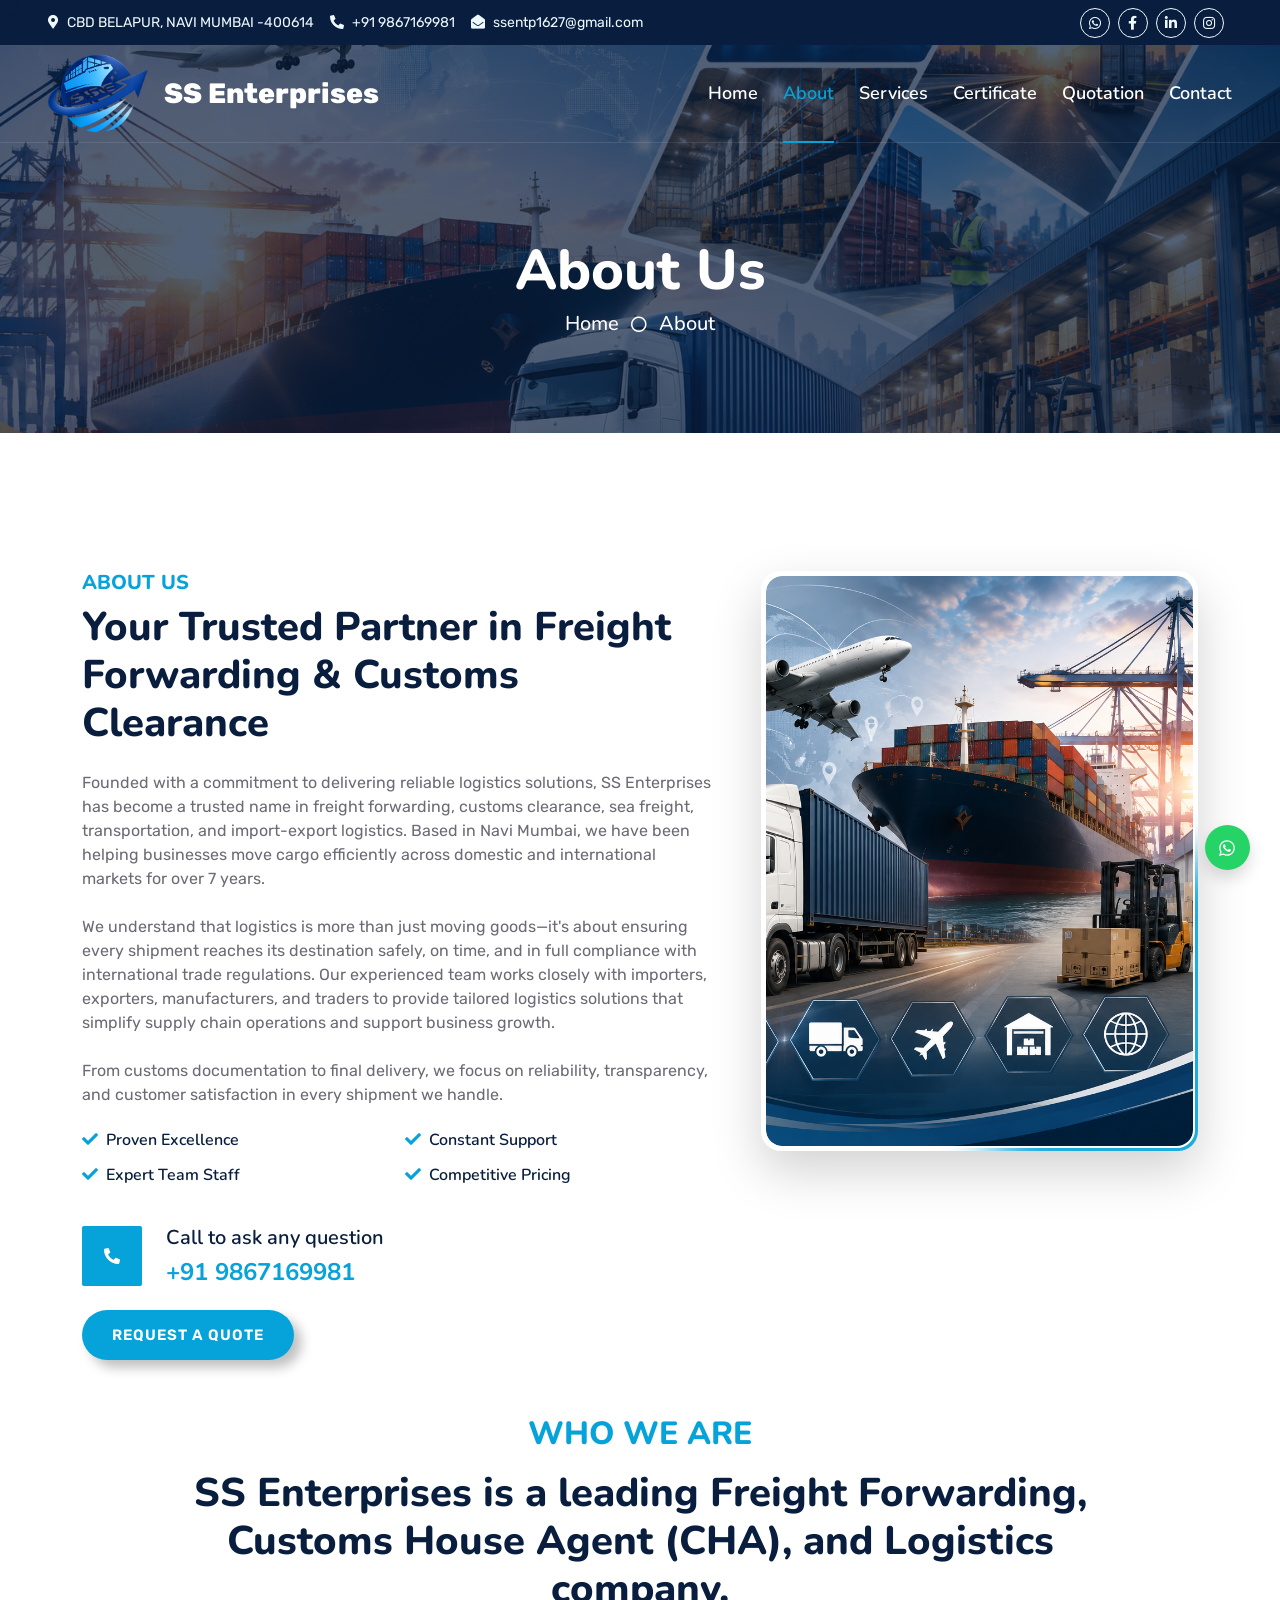
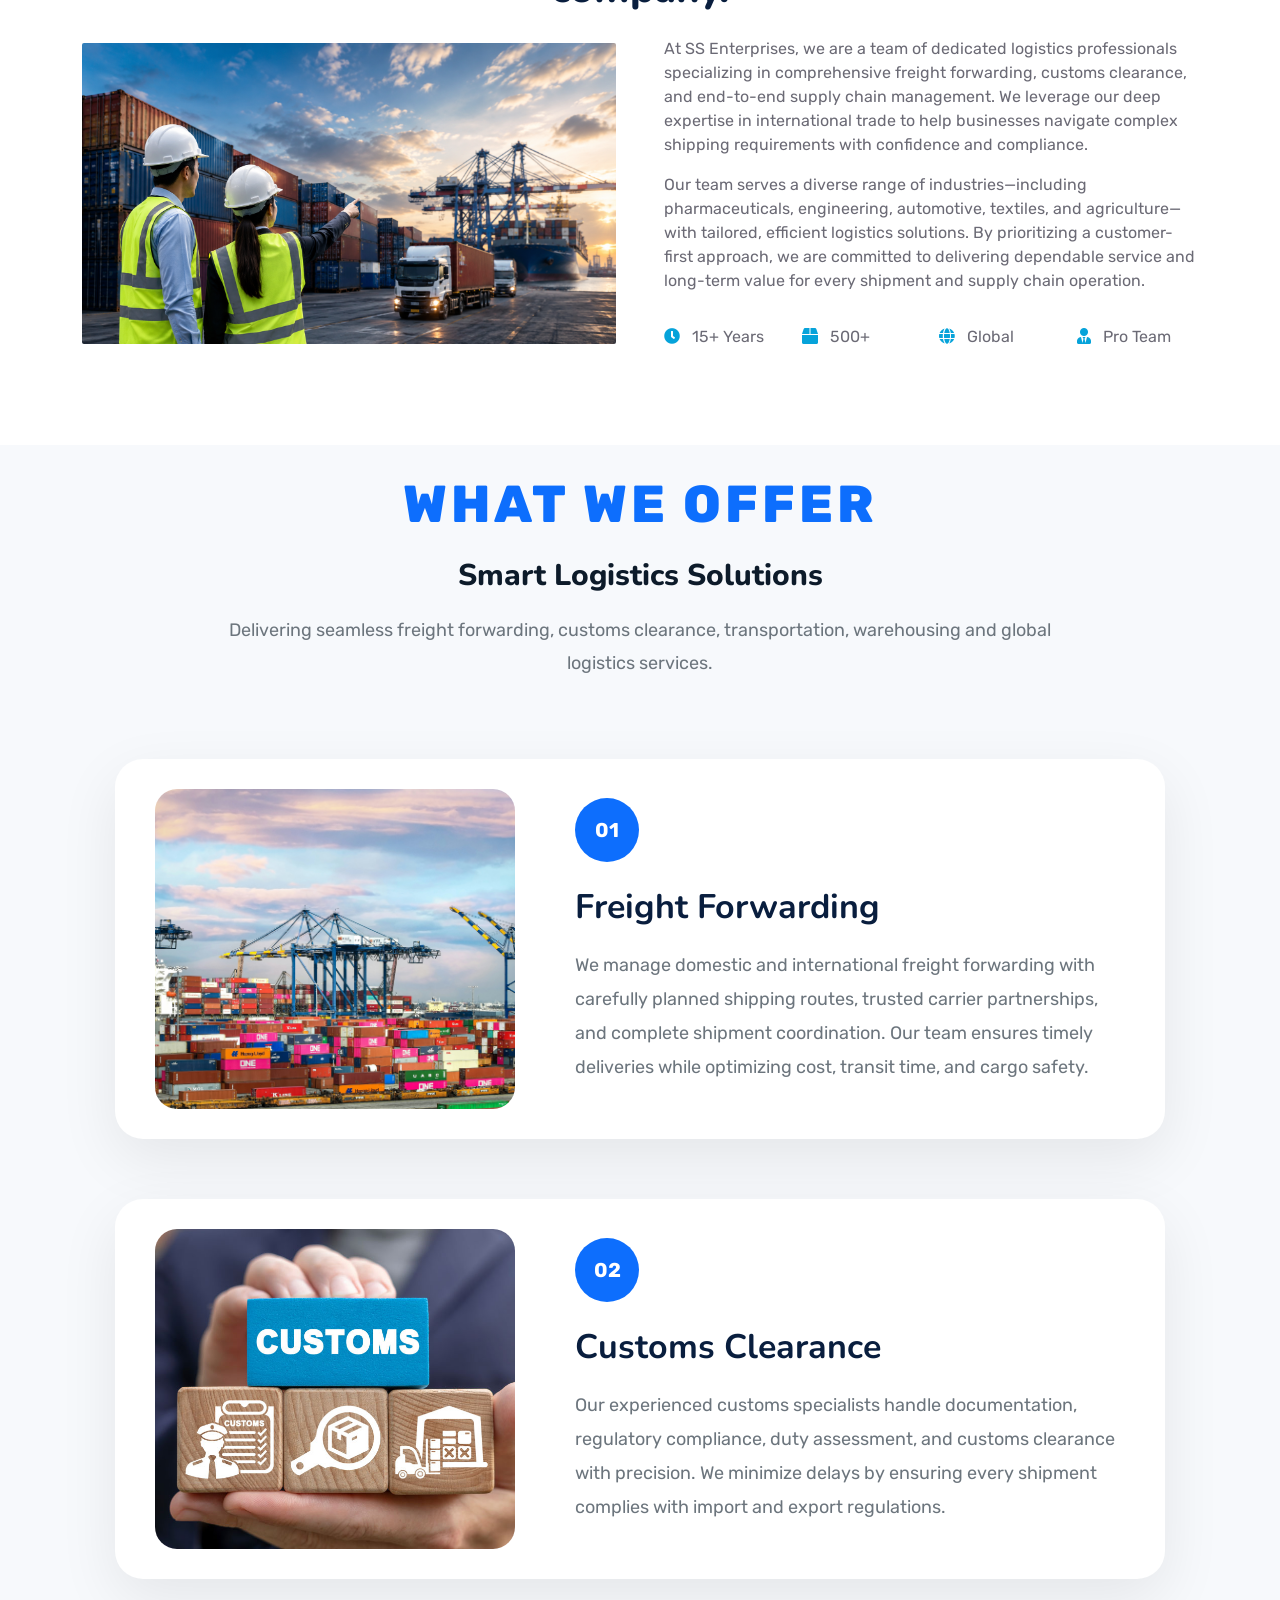
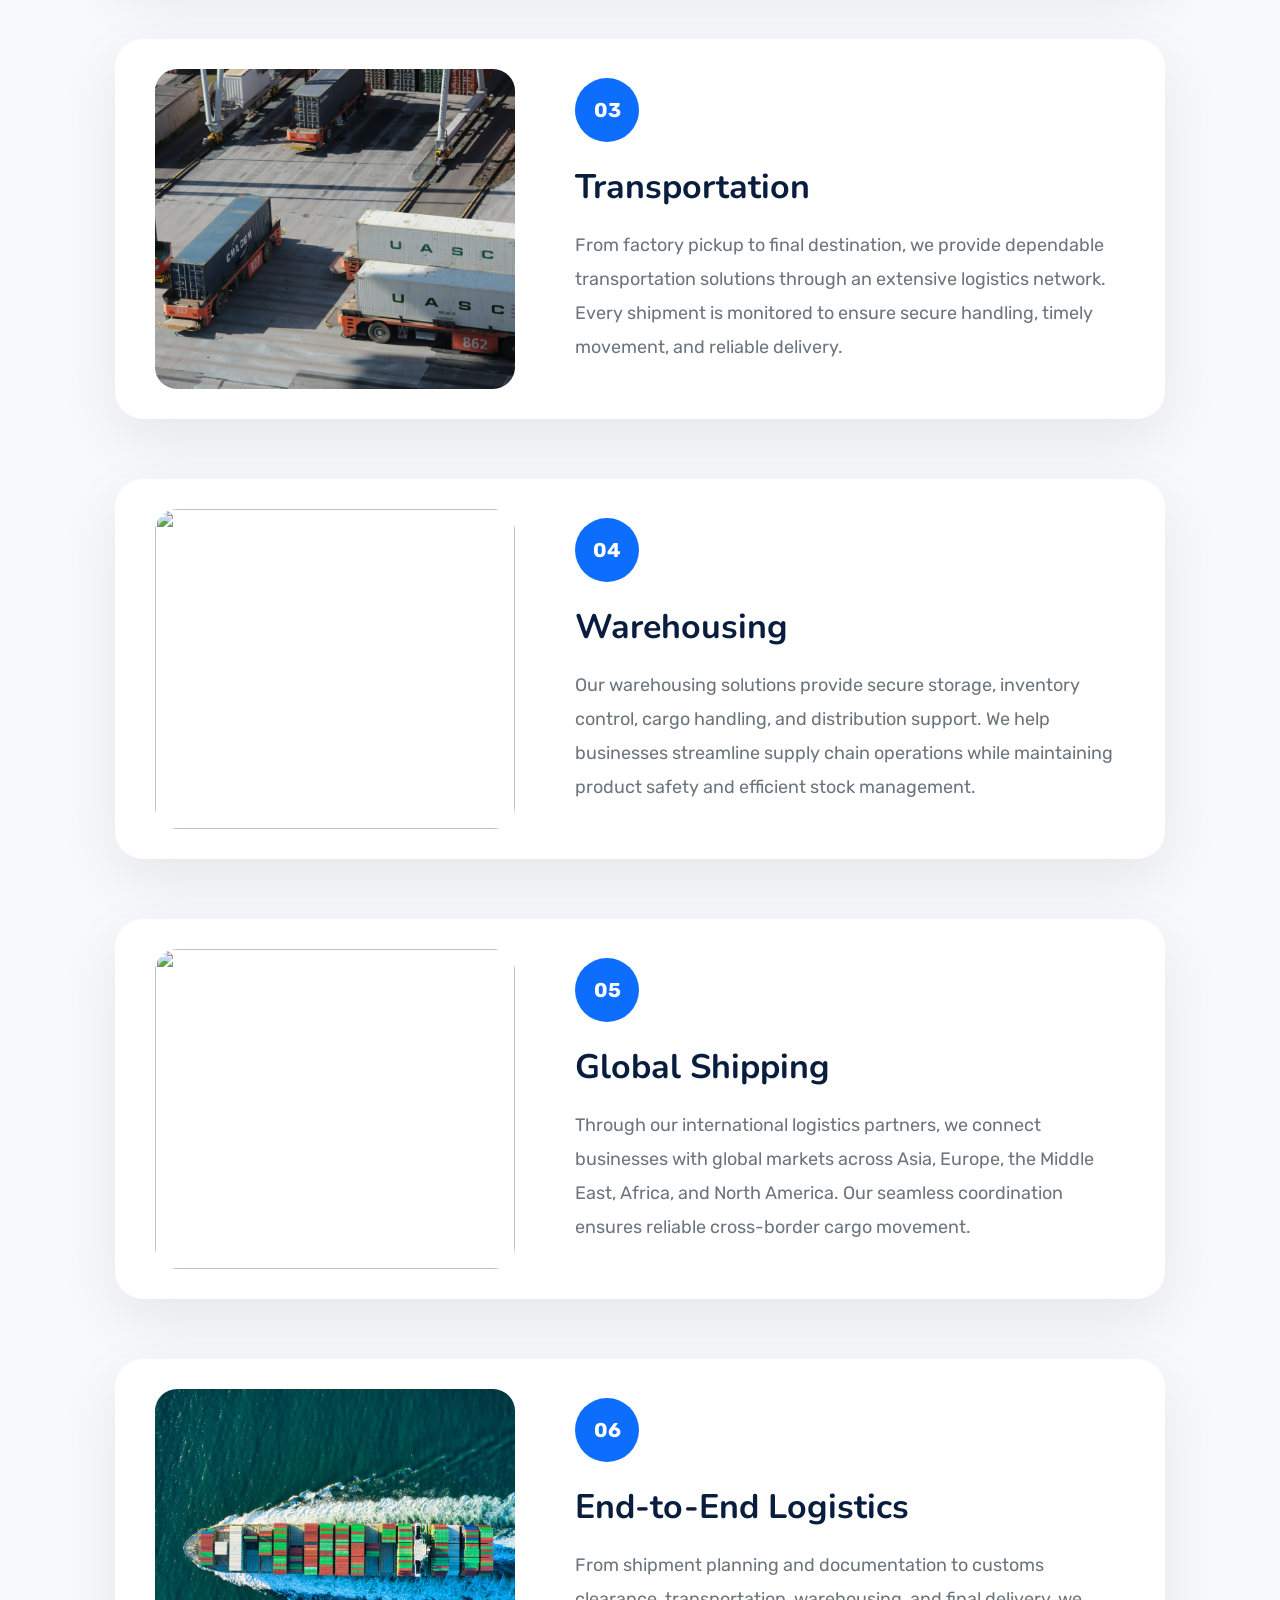
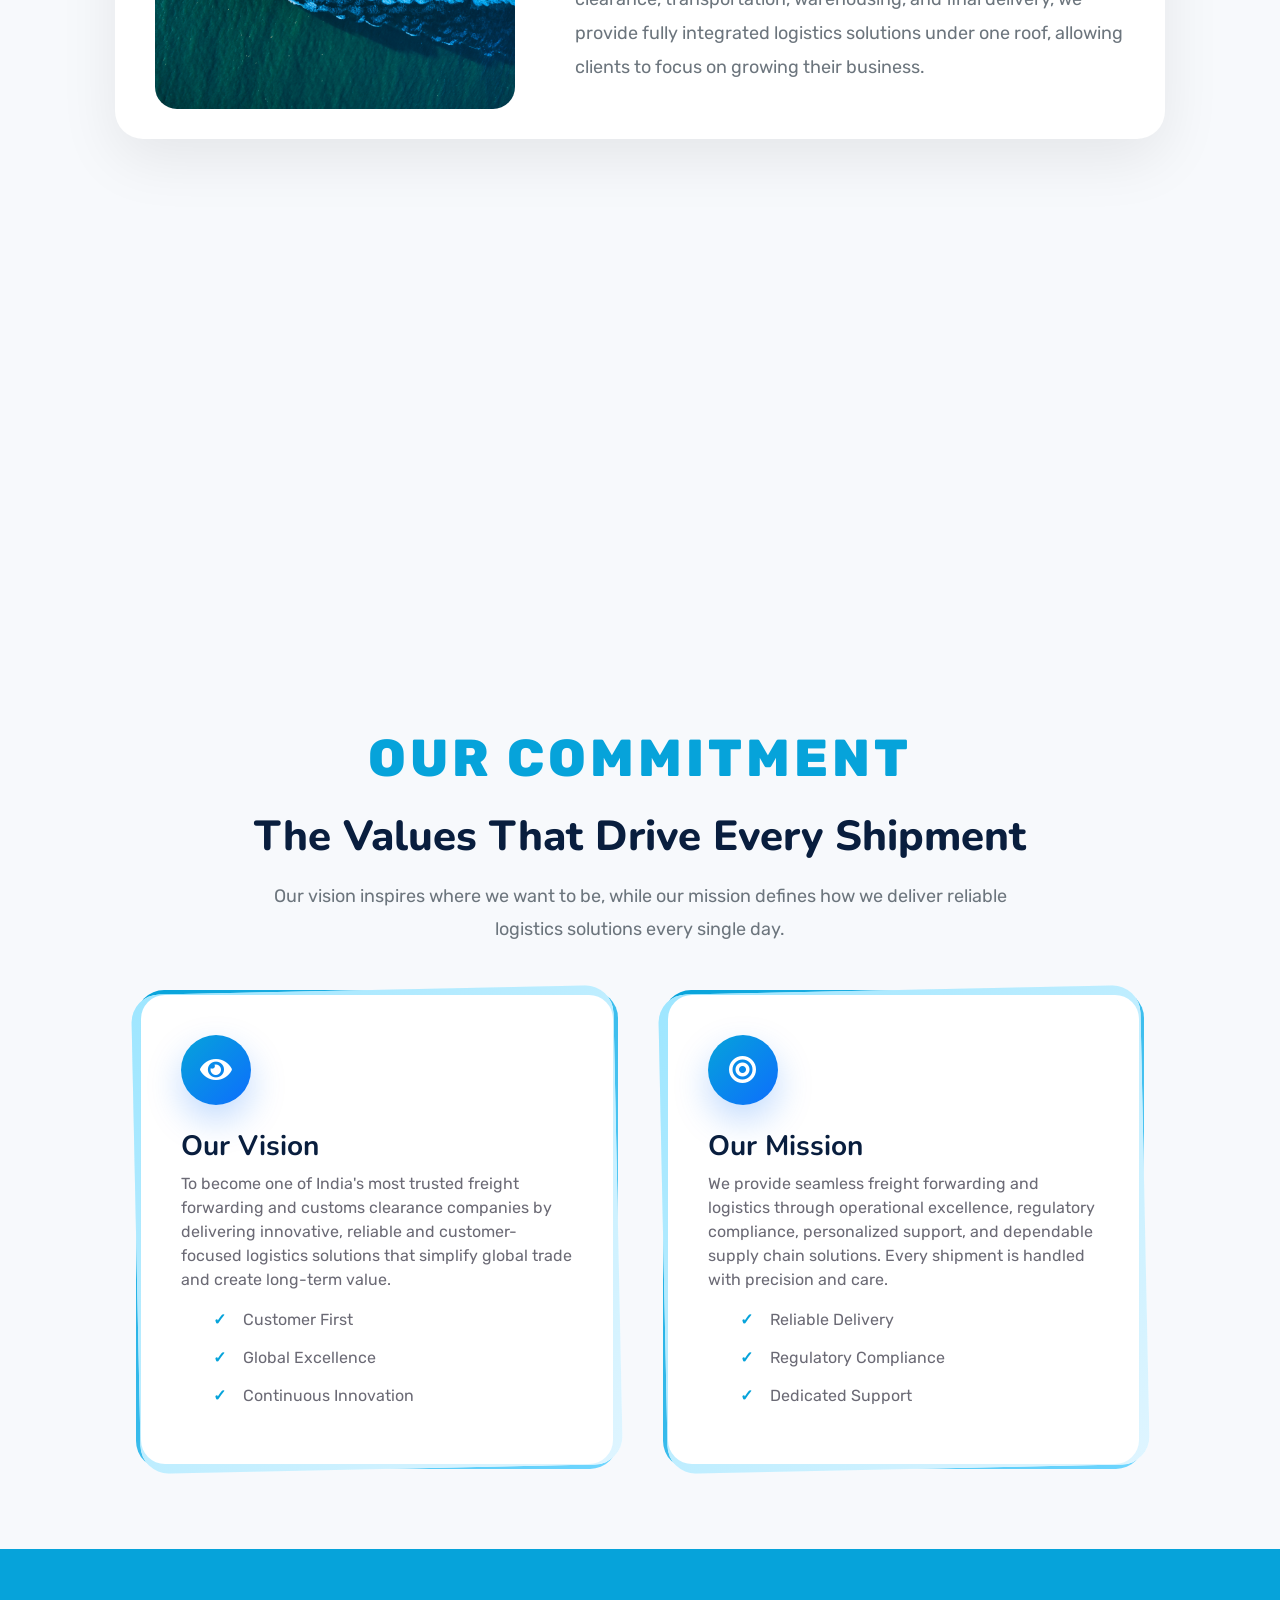
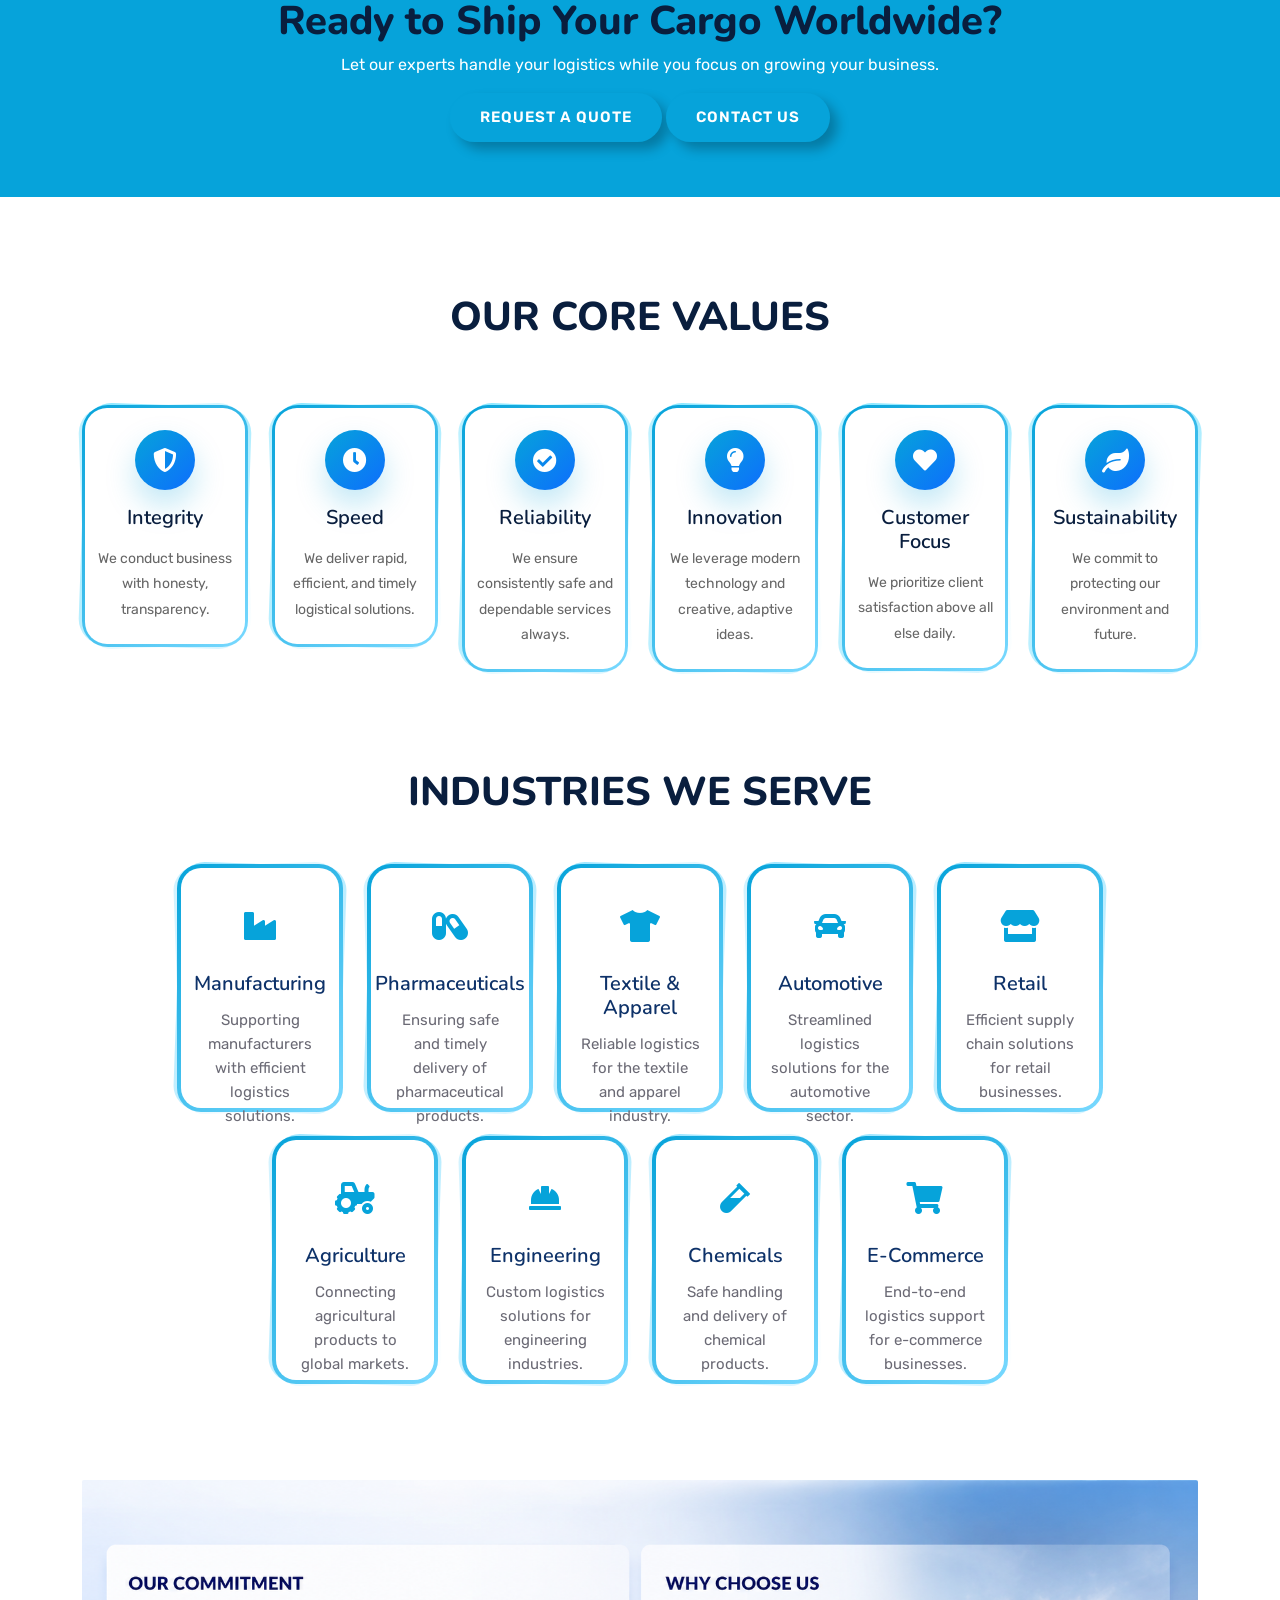
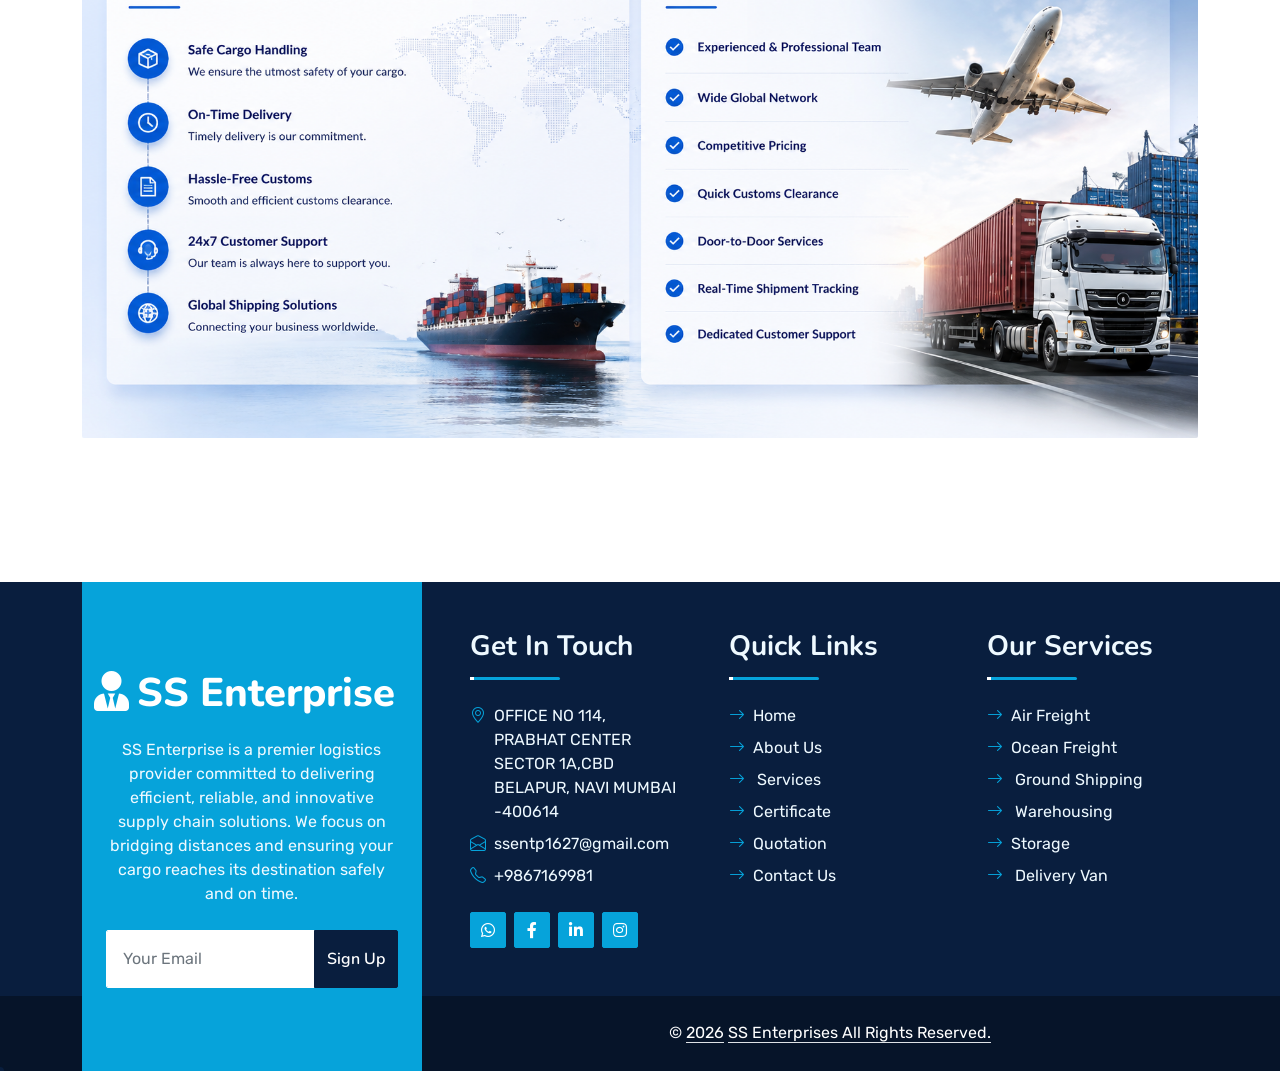
==== commit ab99868c: "minor Changes" ====
--- a/about.html
+++ b/about.html
@@ -276,7 +276,7 @@
                     <p>At SS Enterprises, we are a team of dedicated logistics professionals specializing in comprehensive freight forwarding, customs clearance, and end-to-end supply chain management. We leverage our deep expertise in international trade to help businesses navigate complex shipping requirements with confidence and compliance.</p>
                     <p>Our team serves a diverse range of industries—including pharmaceuticals, engineering, automotive, textiles, and agriculture—with tailored, efficient logistics solutions. By prioritizing a customer-first approach, we are committed to delivering dependable service and long-term value for every shipment and supply chain operation.</p>
                     <div class="row g-3 pt-3">
-                        <div class="col-3"><i class="fa fa-clock text-primary me-2"></i> 5+ Years</div>
+                        <div class="col-3"><i class="fa fa-clock text-primary me-2"></i> 15+ Years</div>
                         <div class="col-3"><i class="fa fa-box text-primary me-2"></i> 500+</div>
                         <div class="col-3"><i class="fa fa-globe text-primary me-2"></i> Global</div>
                         <div class="col-3"><i class="fa fa-user-tie text-primary me-2"></i> Pro Team</div>
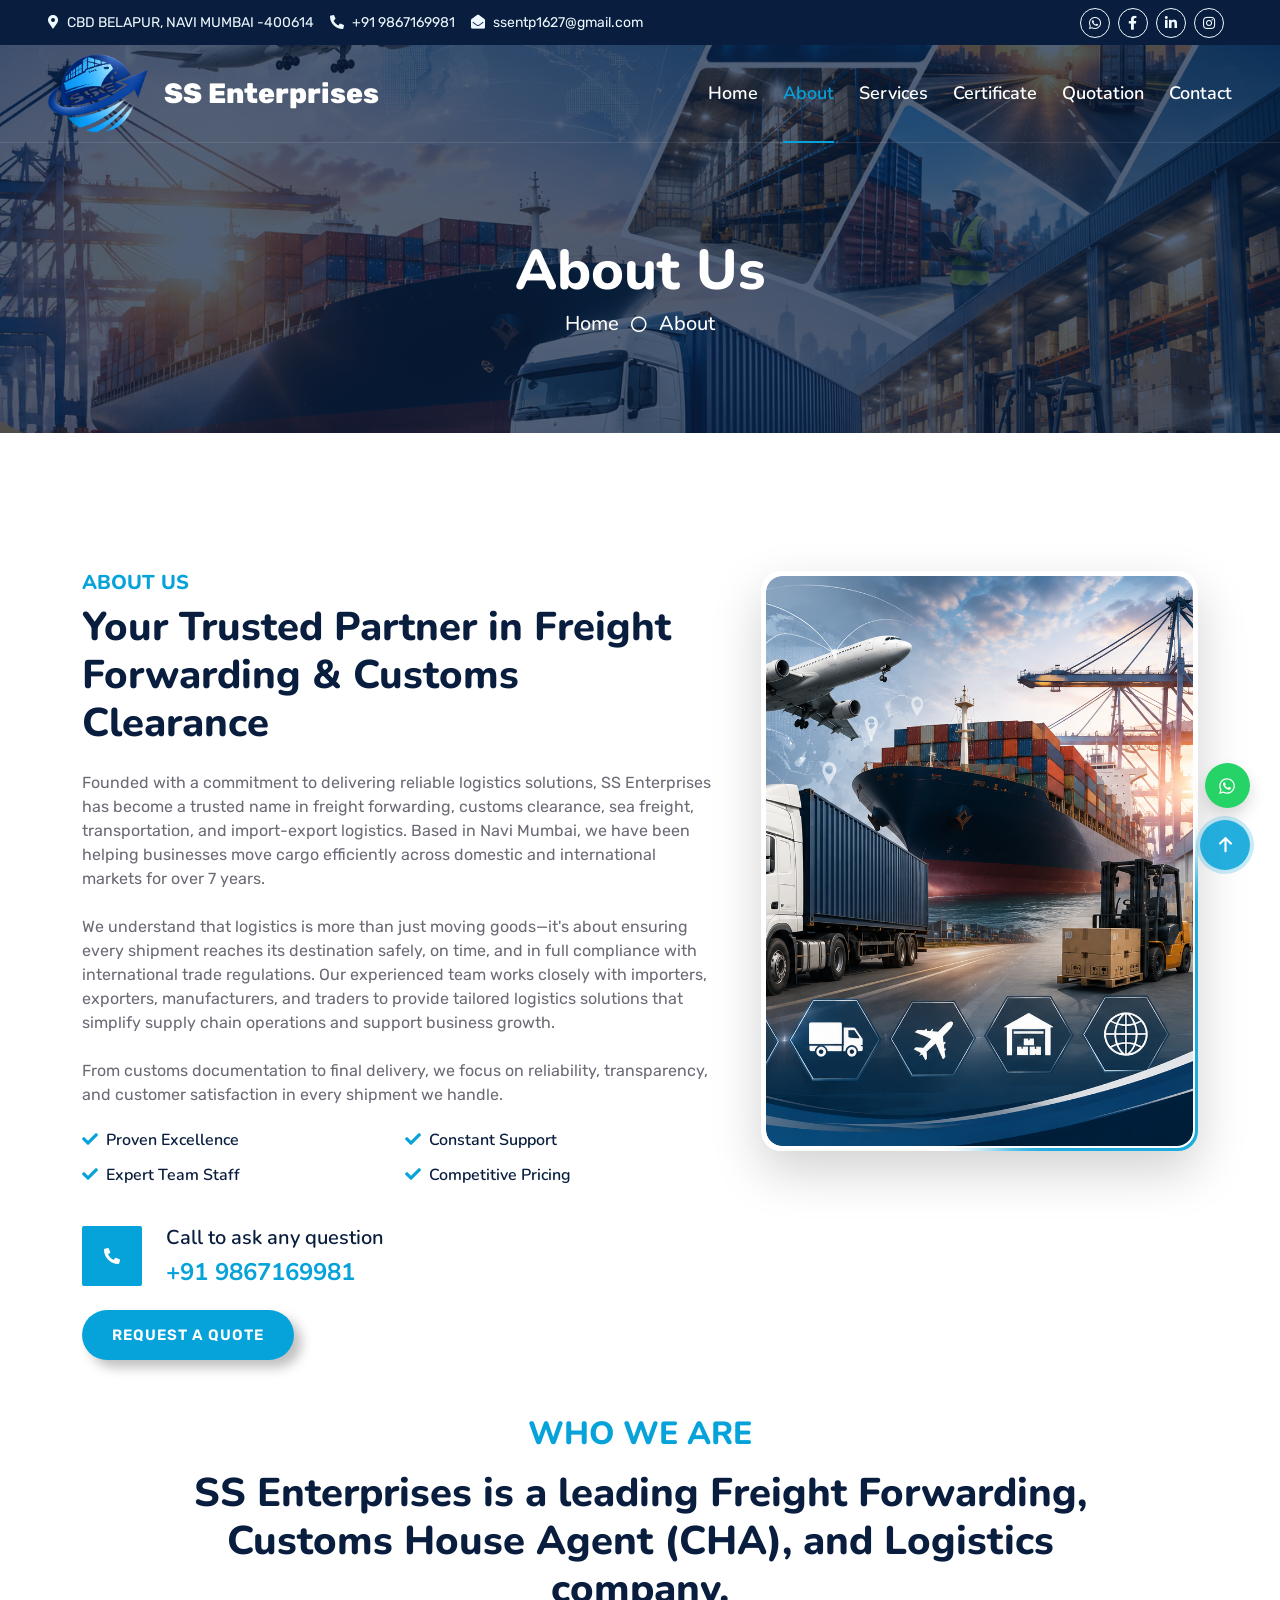
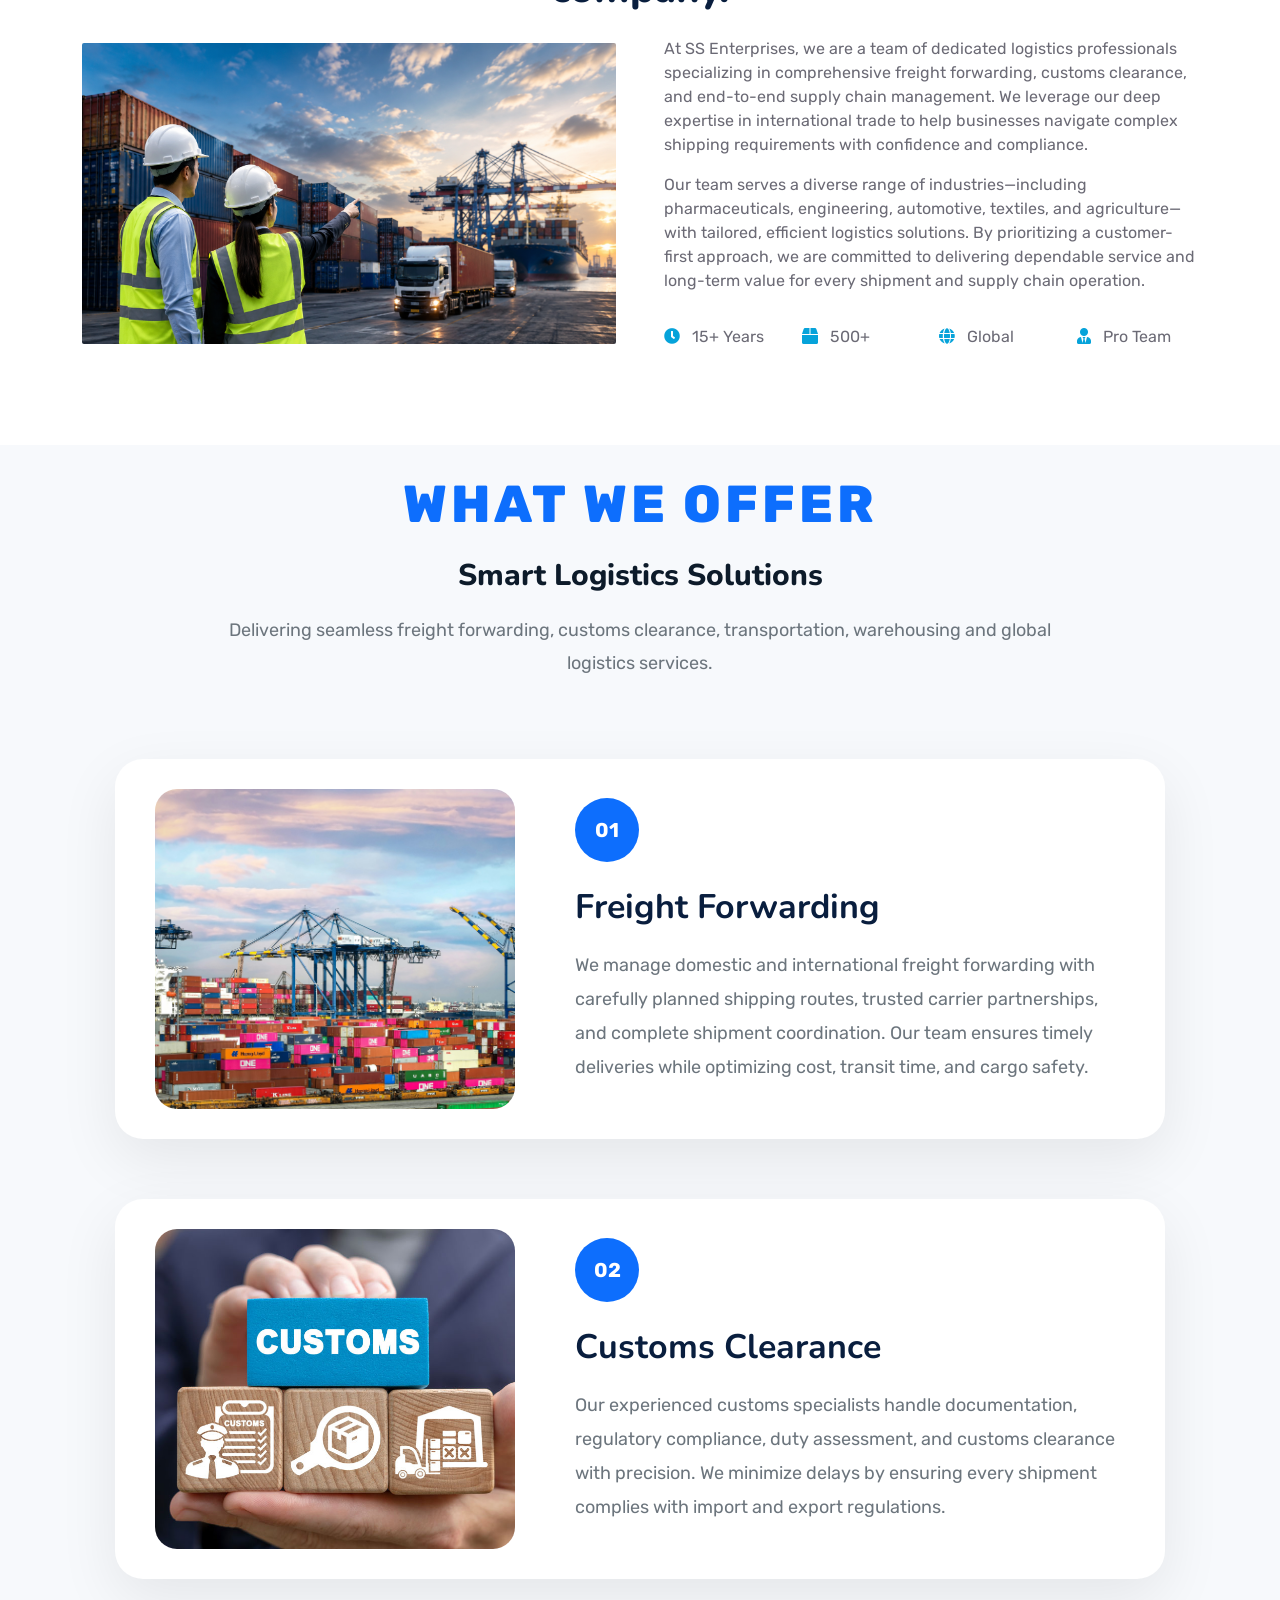
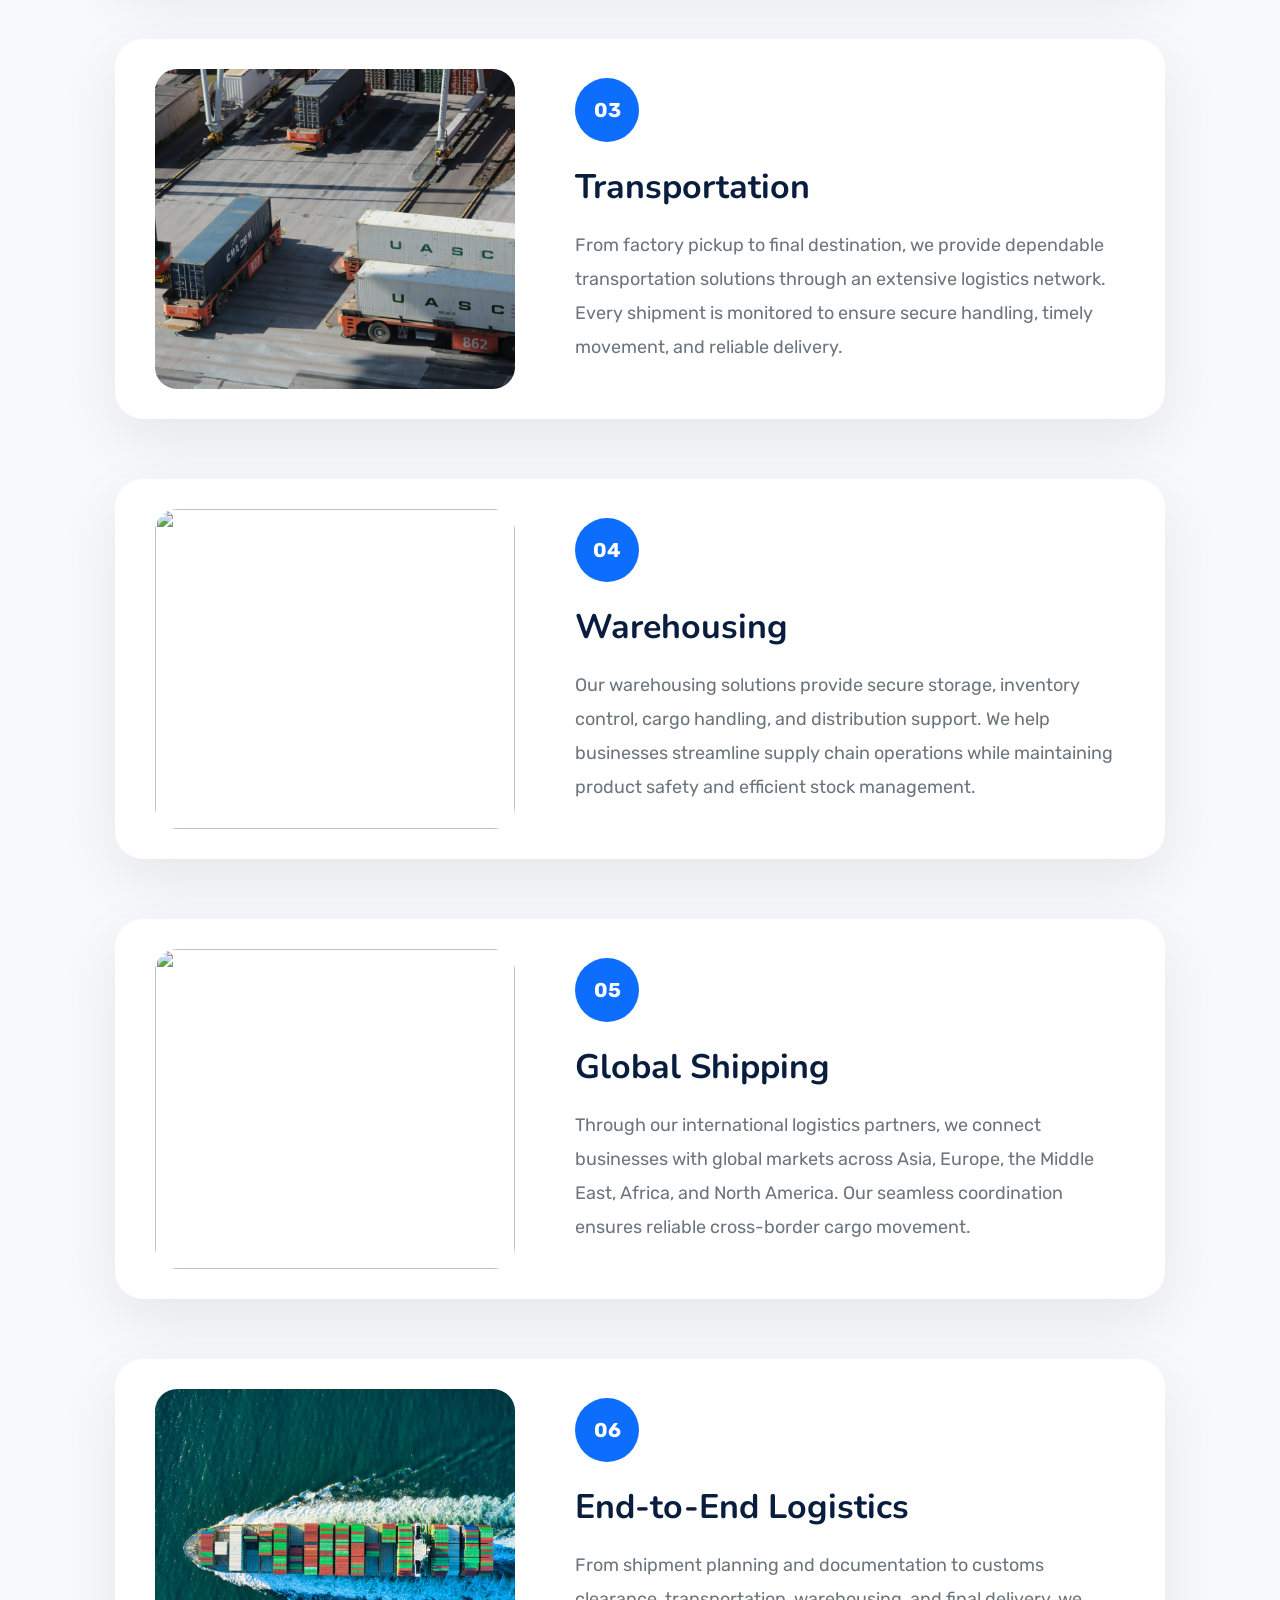
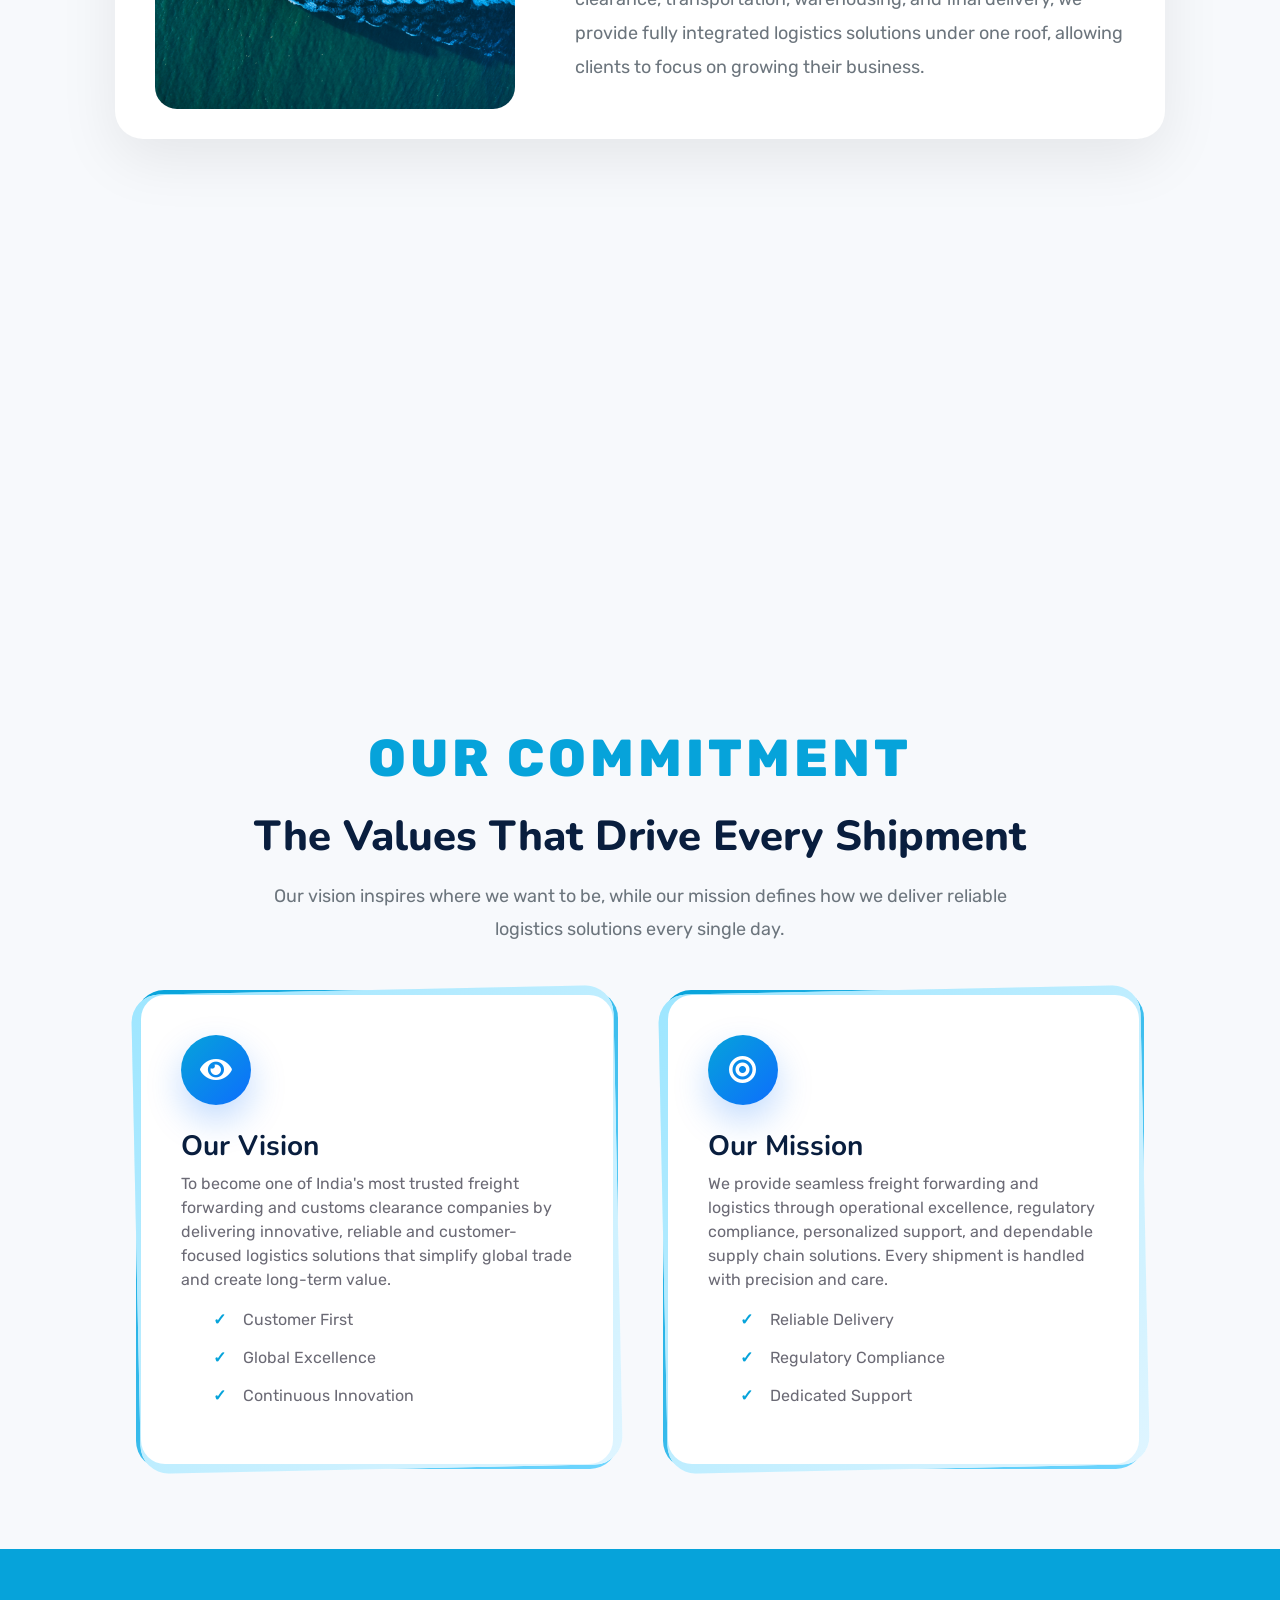
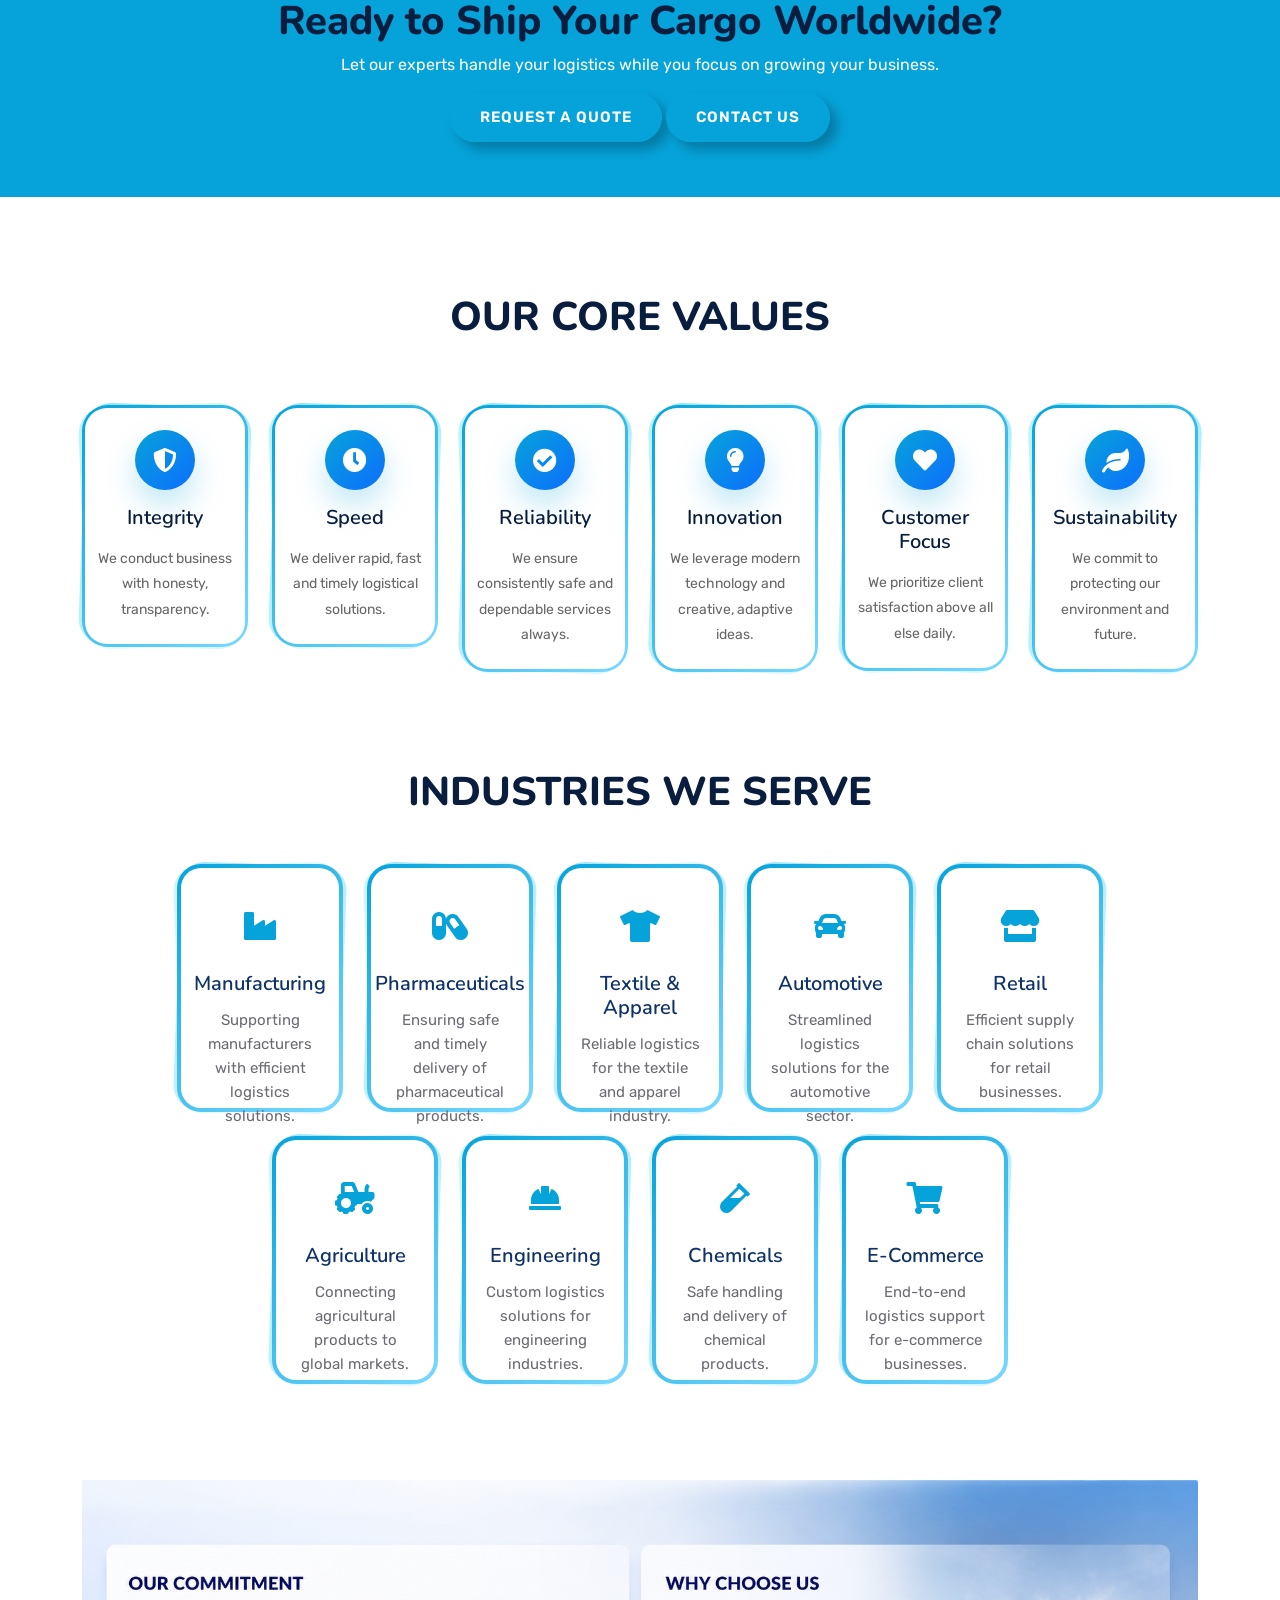
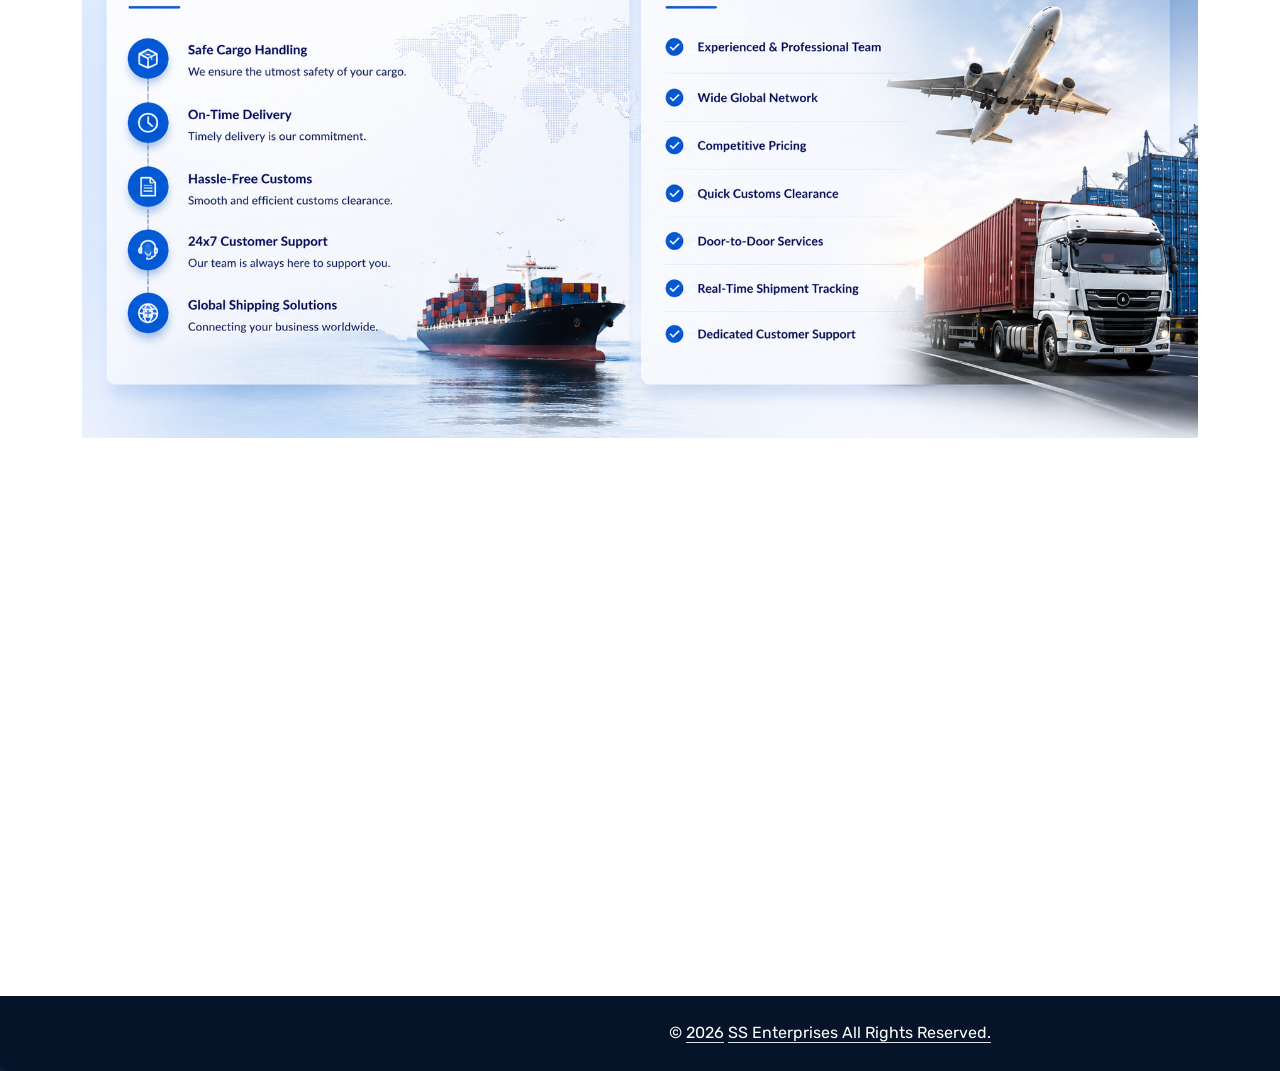
==== commit 2654f189: "small changes" ====
--- a/about.html
+++ b/about.html
@@ -714,7 +714,7 @@
                             <i class="fa fa-clock"></i>
                         </div>
                         <h5 class="mb-3">Speed</h5>
-                        <p class="m-0">We deliver rapid, efficient, and timely logistical solutions.</p>
+                        <p class="m-0">We deliver rapid, fast and timely logistical solutions.</p>
                     </div>
                 </div>
             </div>
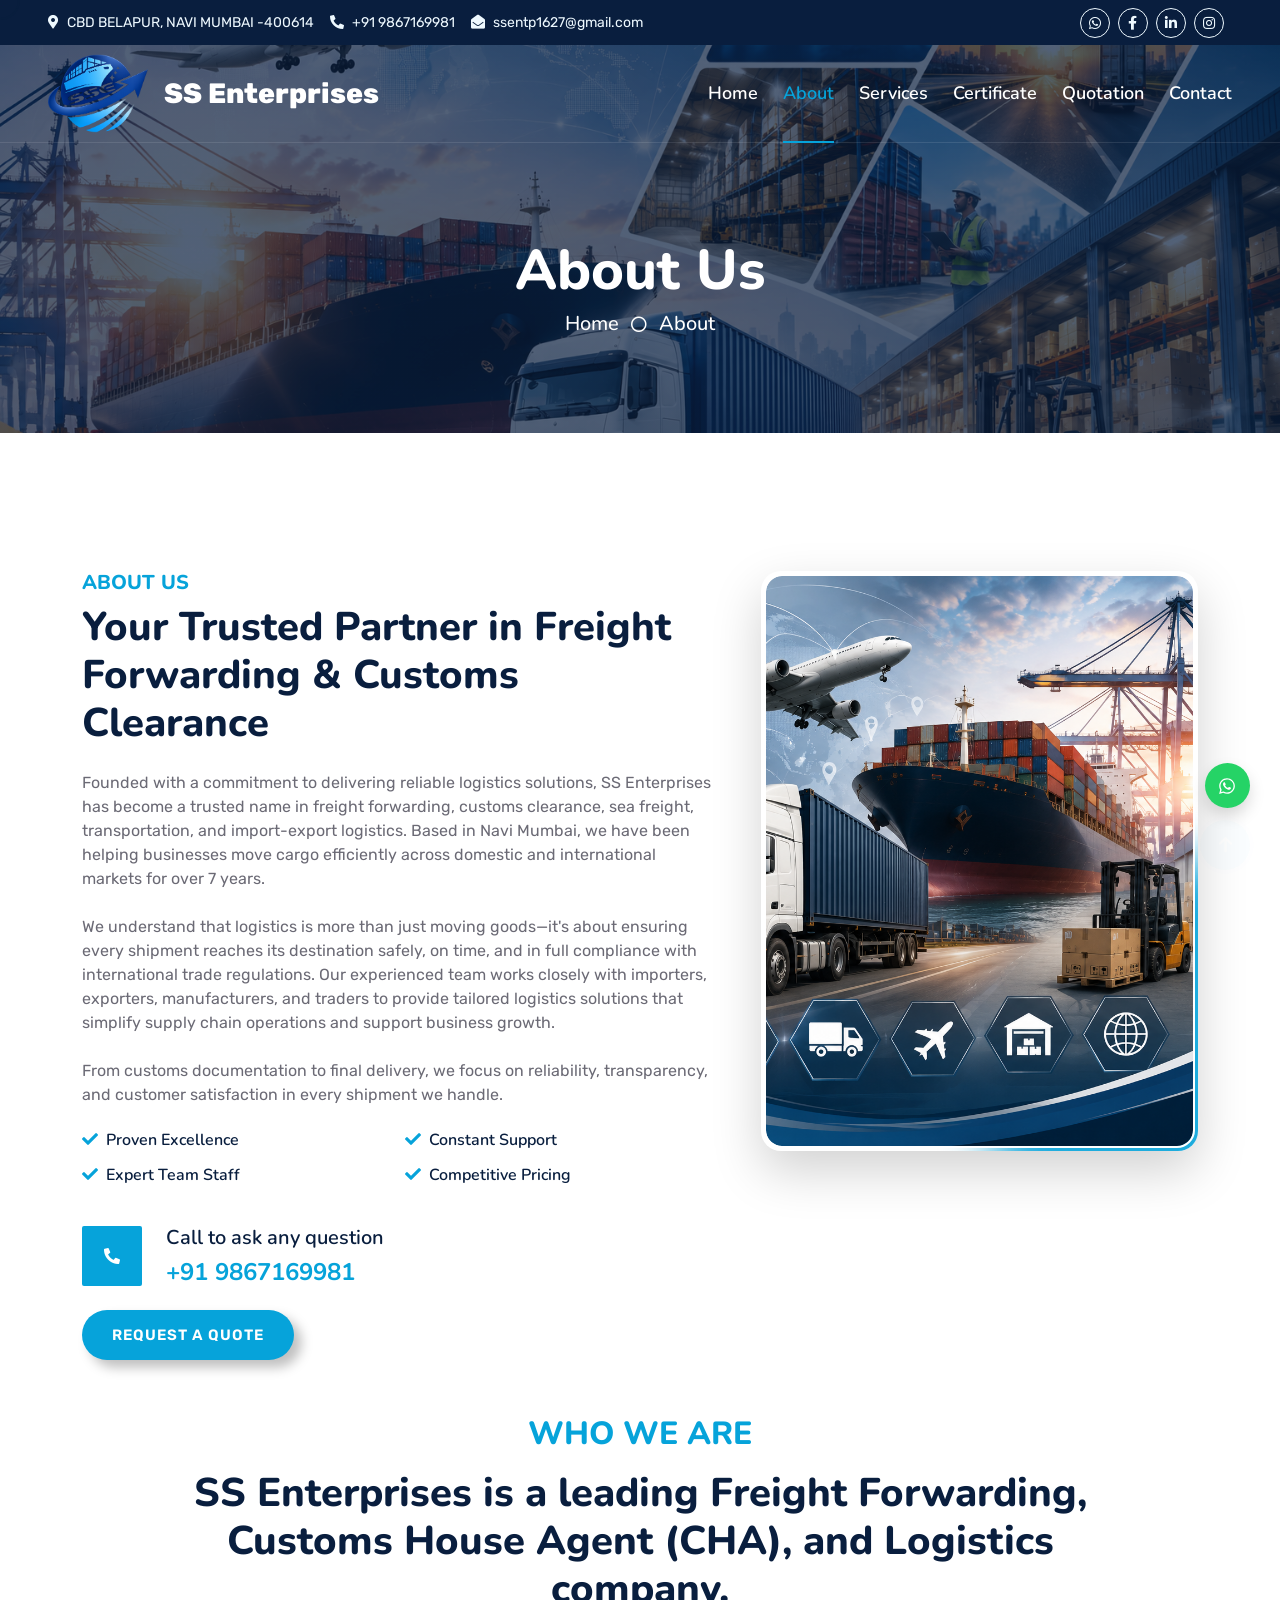
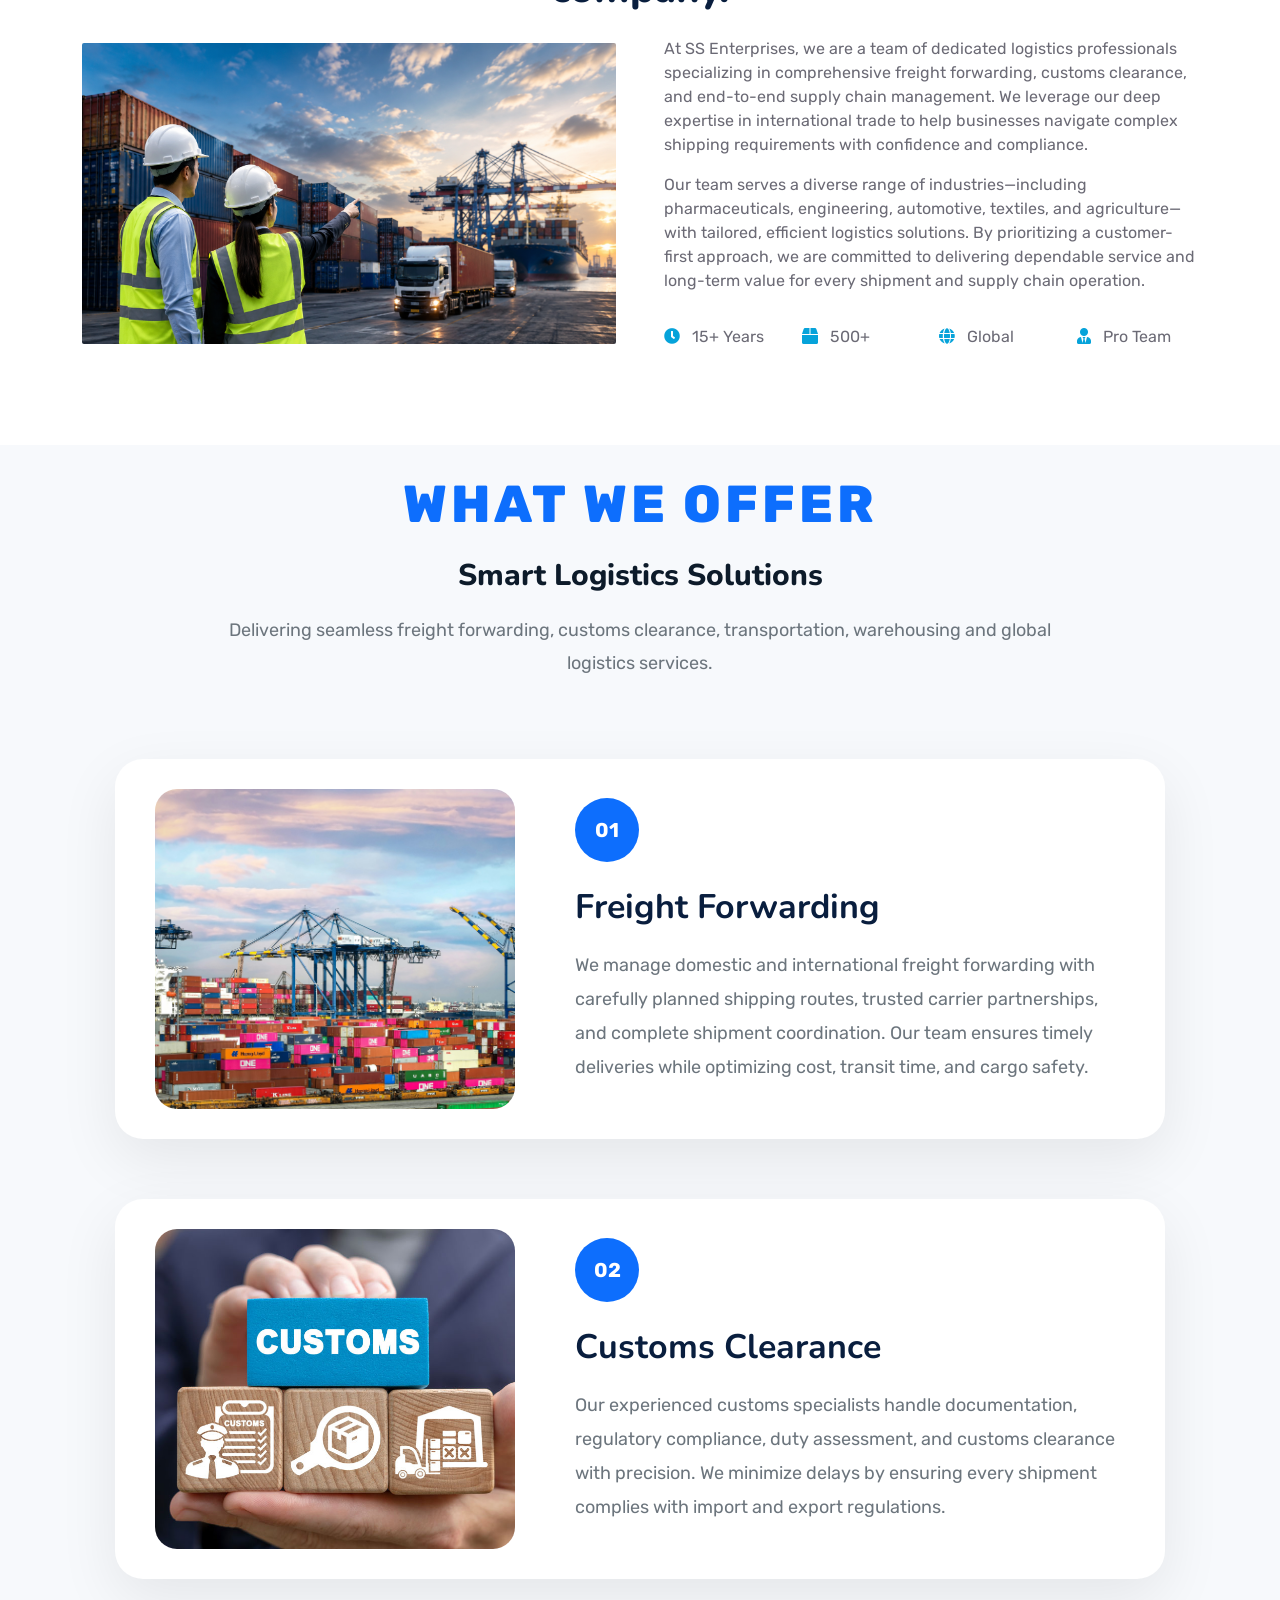
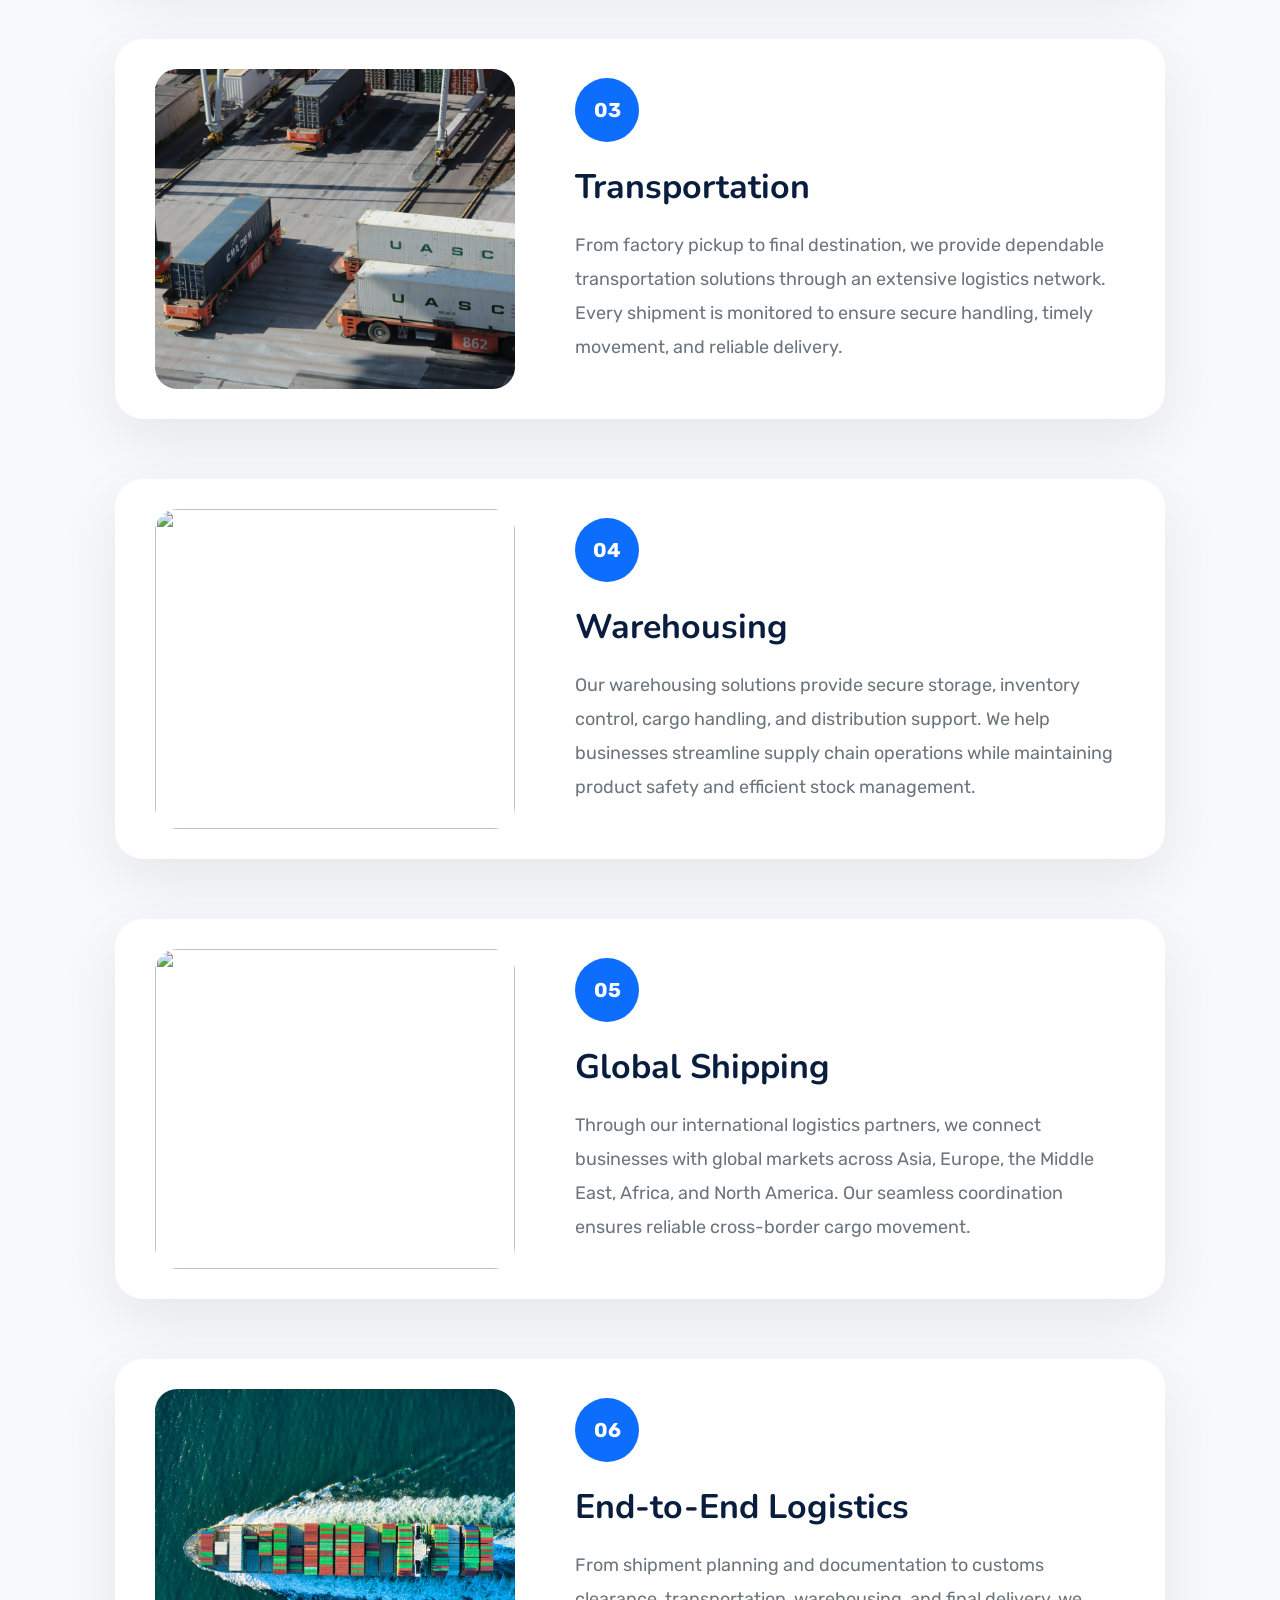
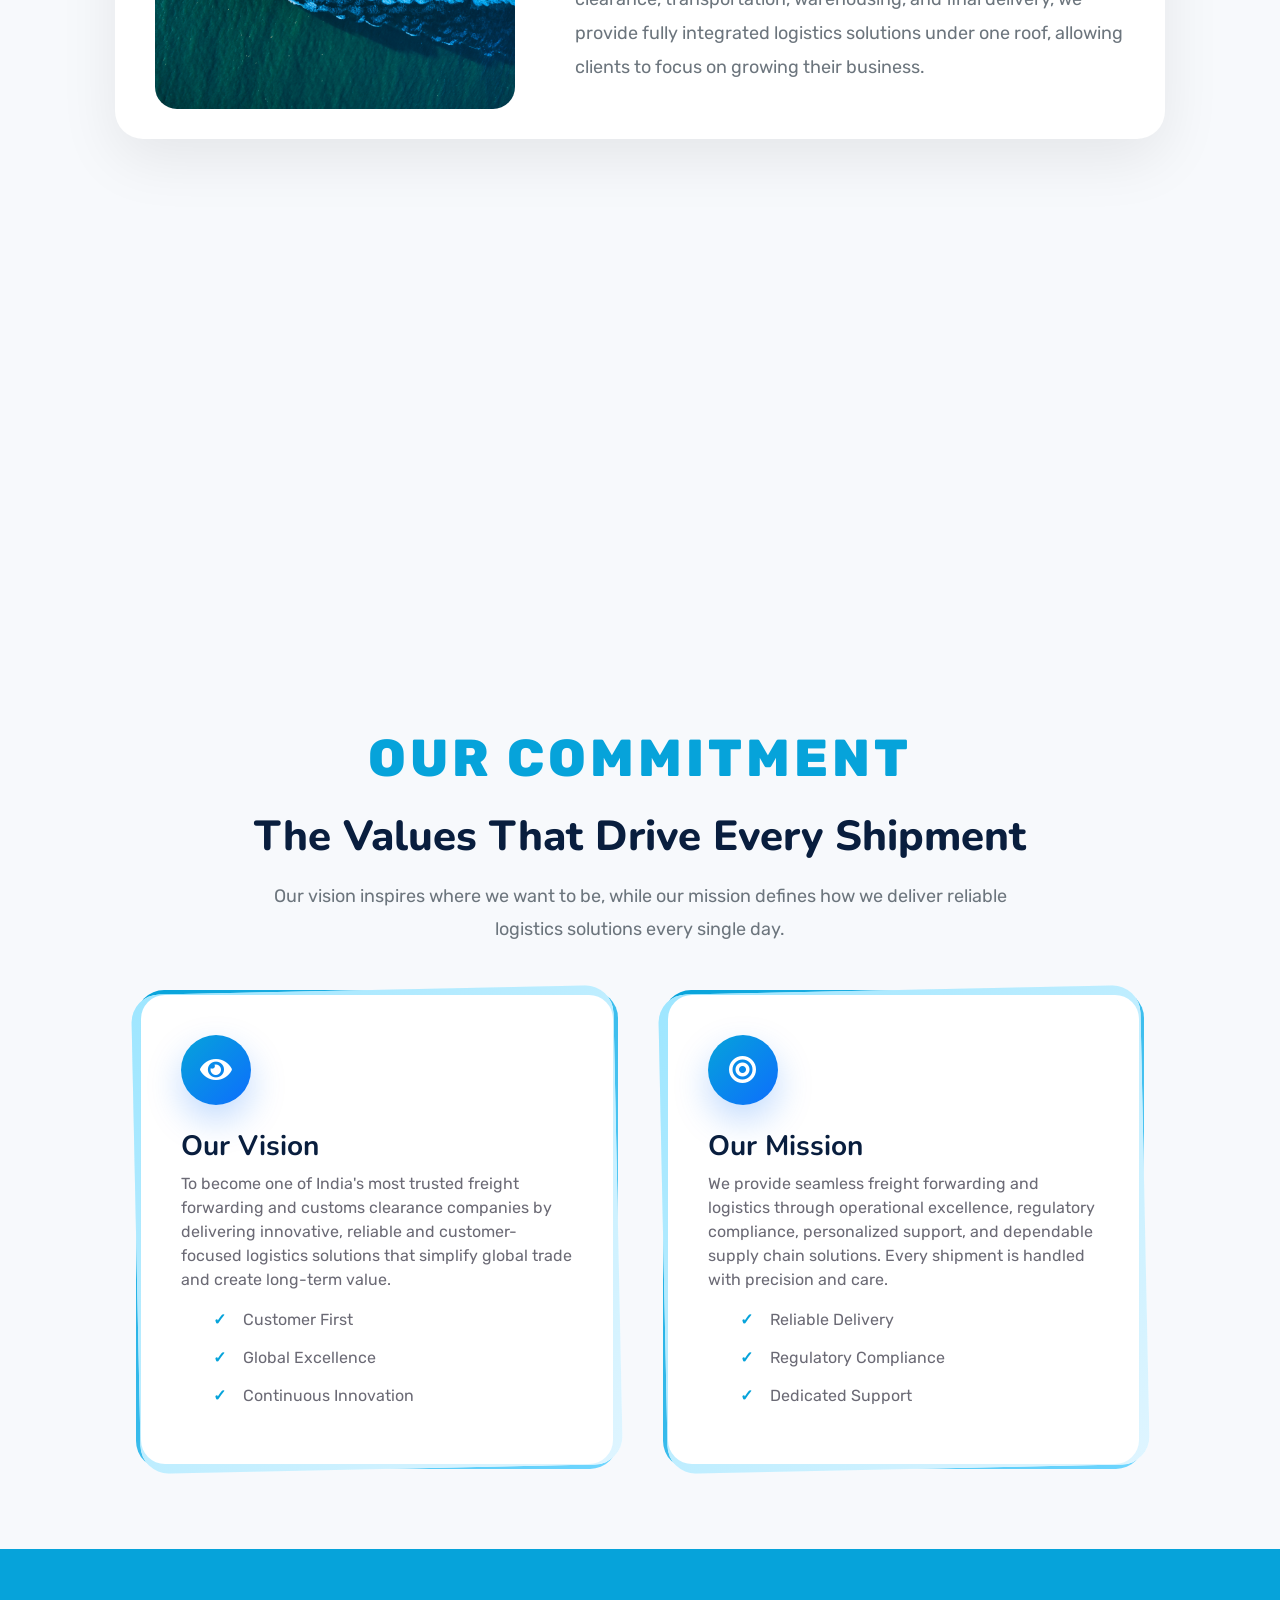
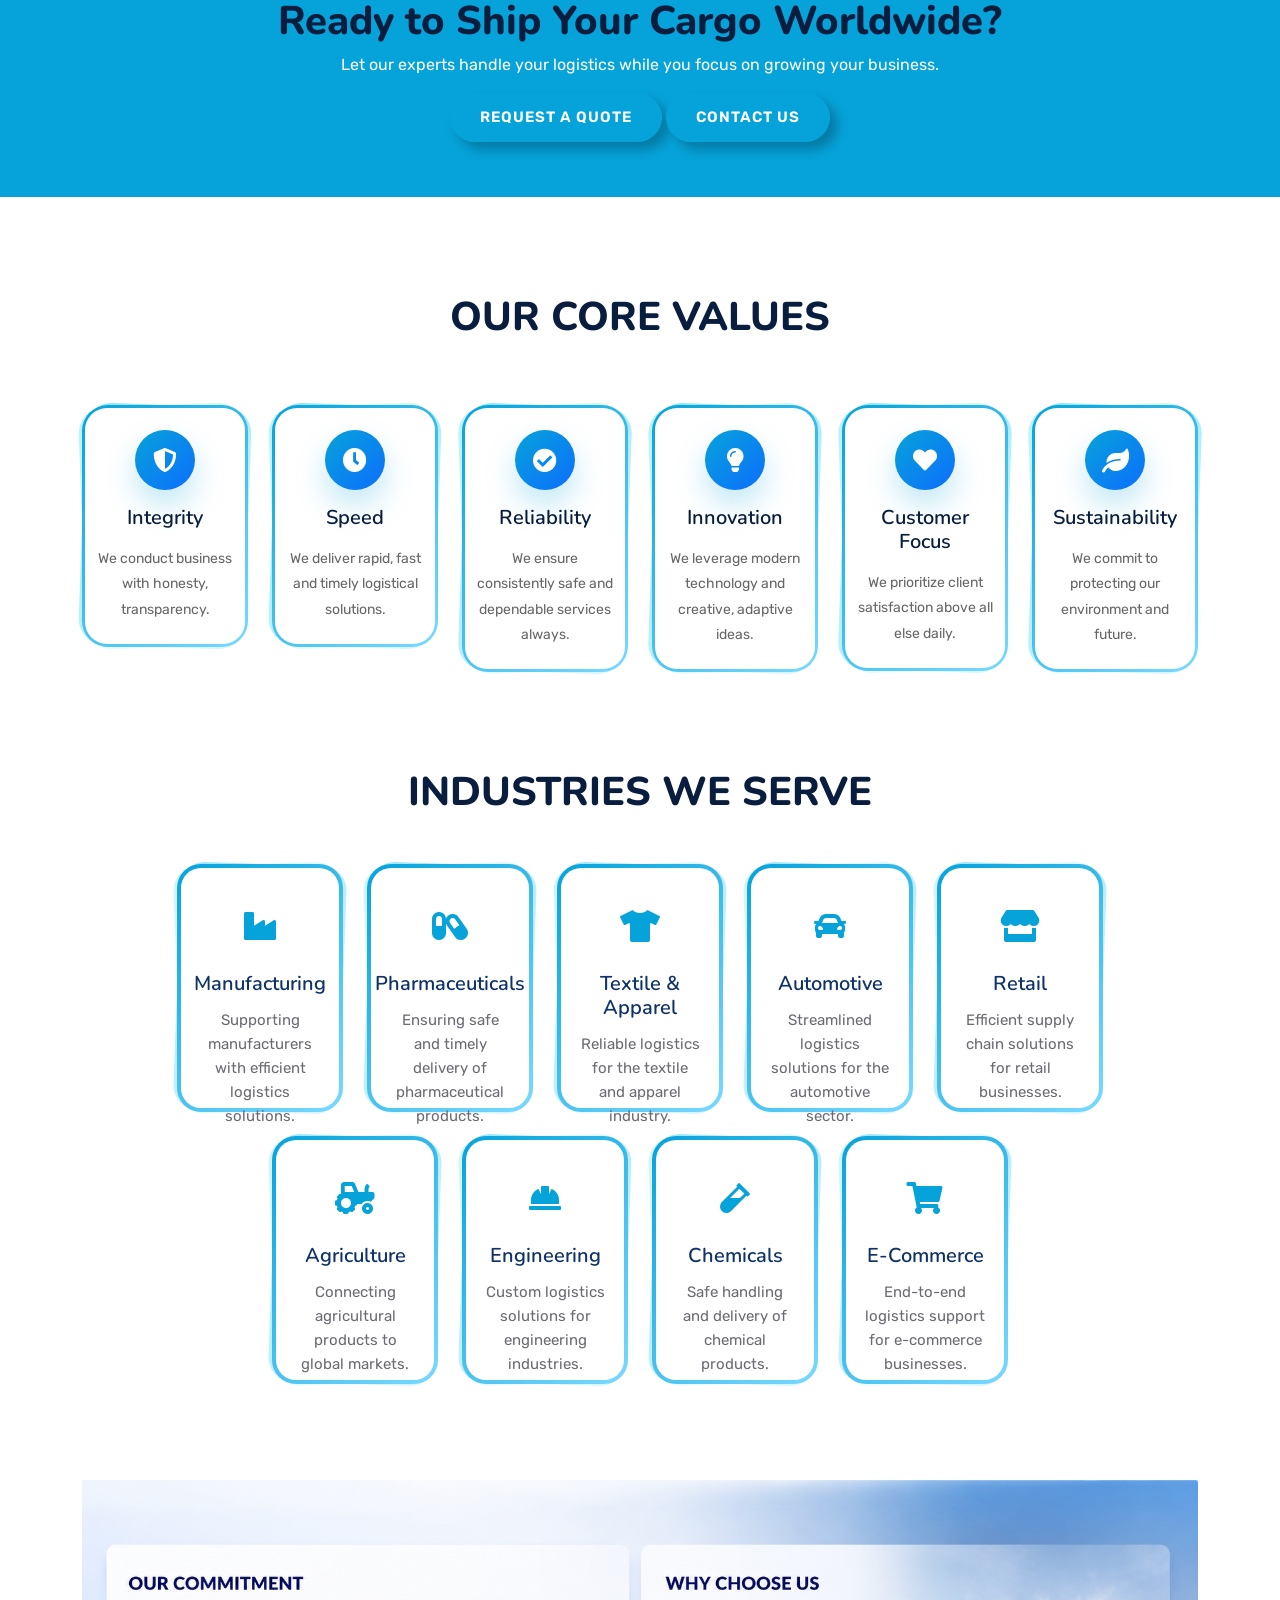
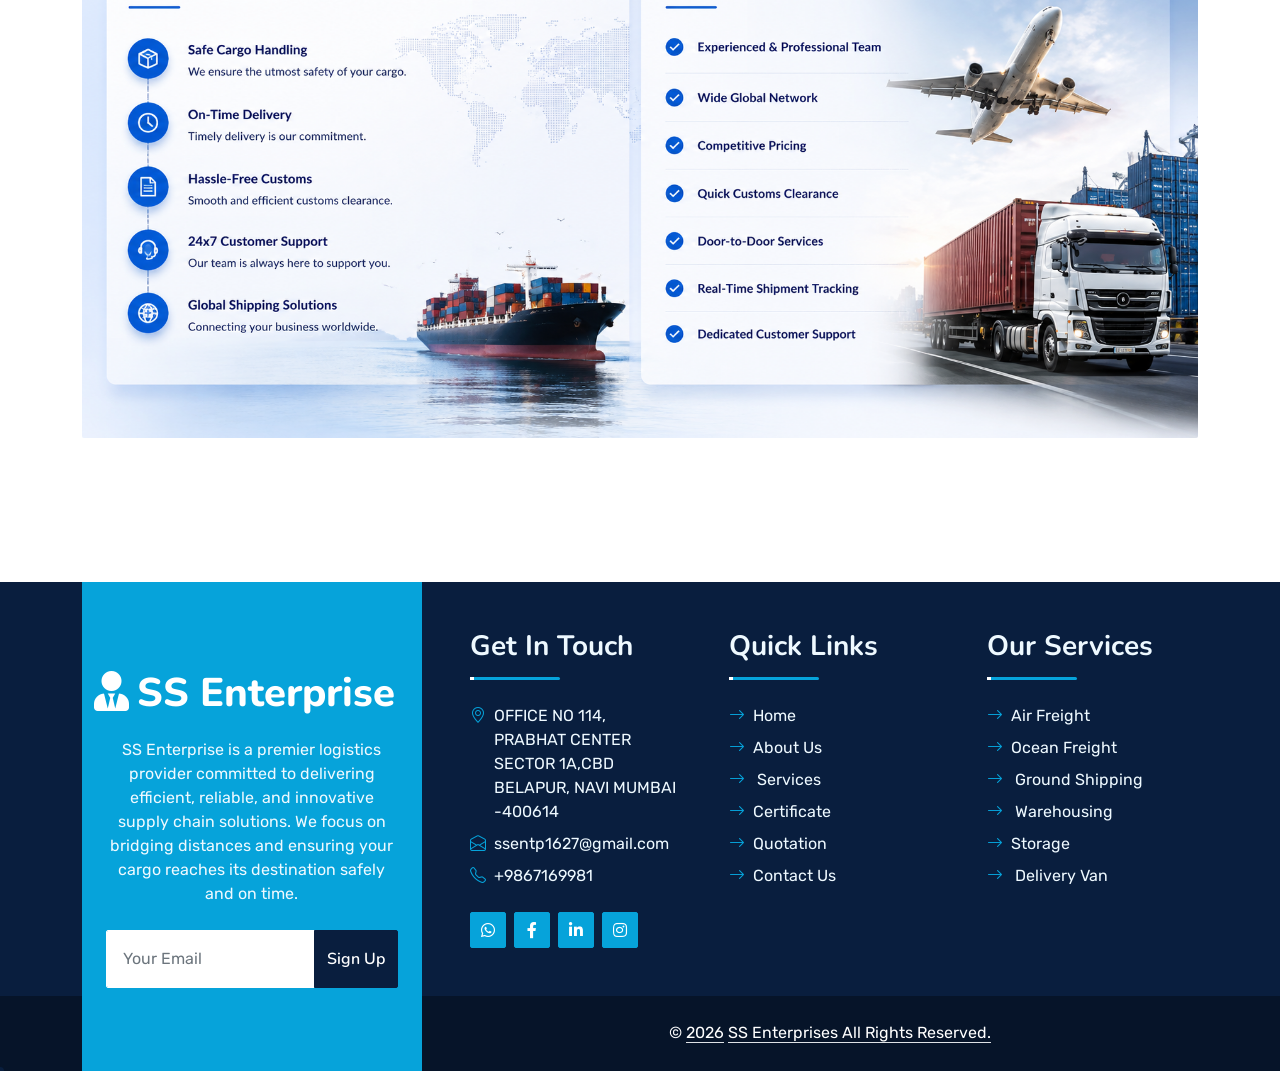
==== commit 5e869733: "Push project without large zip file" ====
--- a/about.html
+++ b/about.html
@@ -123,7 +123,18 @@
         SS Enterprises
     </span>
 </a>
-       
+       <button
+    class="navbar-toggler"
+    type="button"
+    data-bs-toggle="collapse"
+    data-bs-target="#navbarCollapse"
+    aria-controls="navbarCollapse"
+    aria-expanded="false"
+    aria-label="Toggle navigation">
+
+    <i class="fa fa-bars"></i>
+
+</button>
         <div class="collapse navbar-collapse" id="navbarCollapse">
           <div class="navbar-nav ms-auto py-0">
             <a href="index.html" class="nav-item nav-link">Home</a>
@@ -136,7 +147,7 @@
             <a href="contact.html" class="nav-item nav-link">Contact</a>
         </div>
         </div>
-        </div>
+       
       </nav>
 
      <div
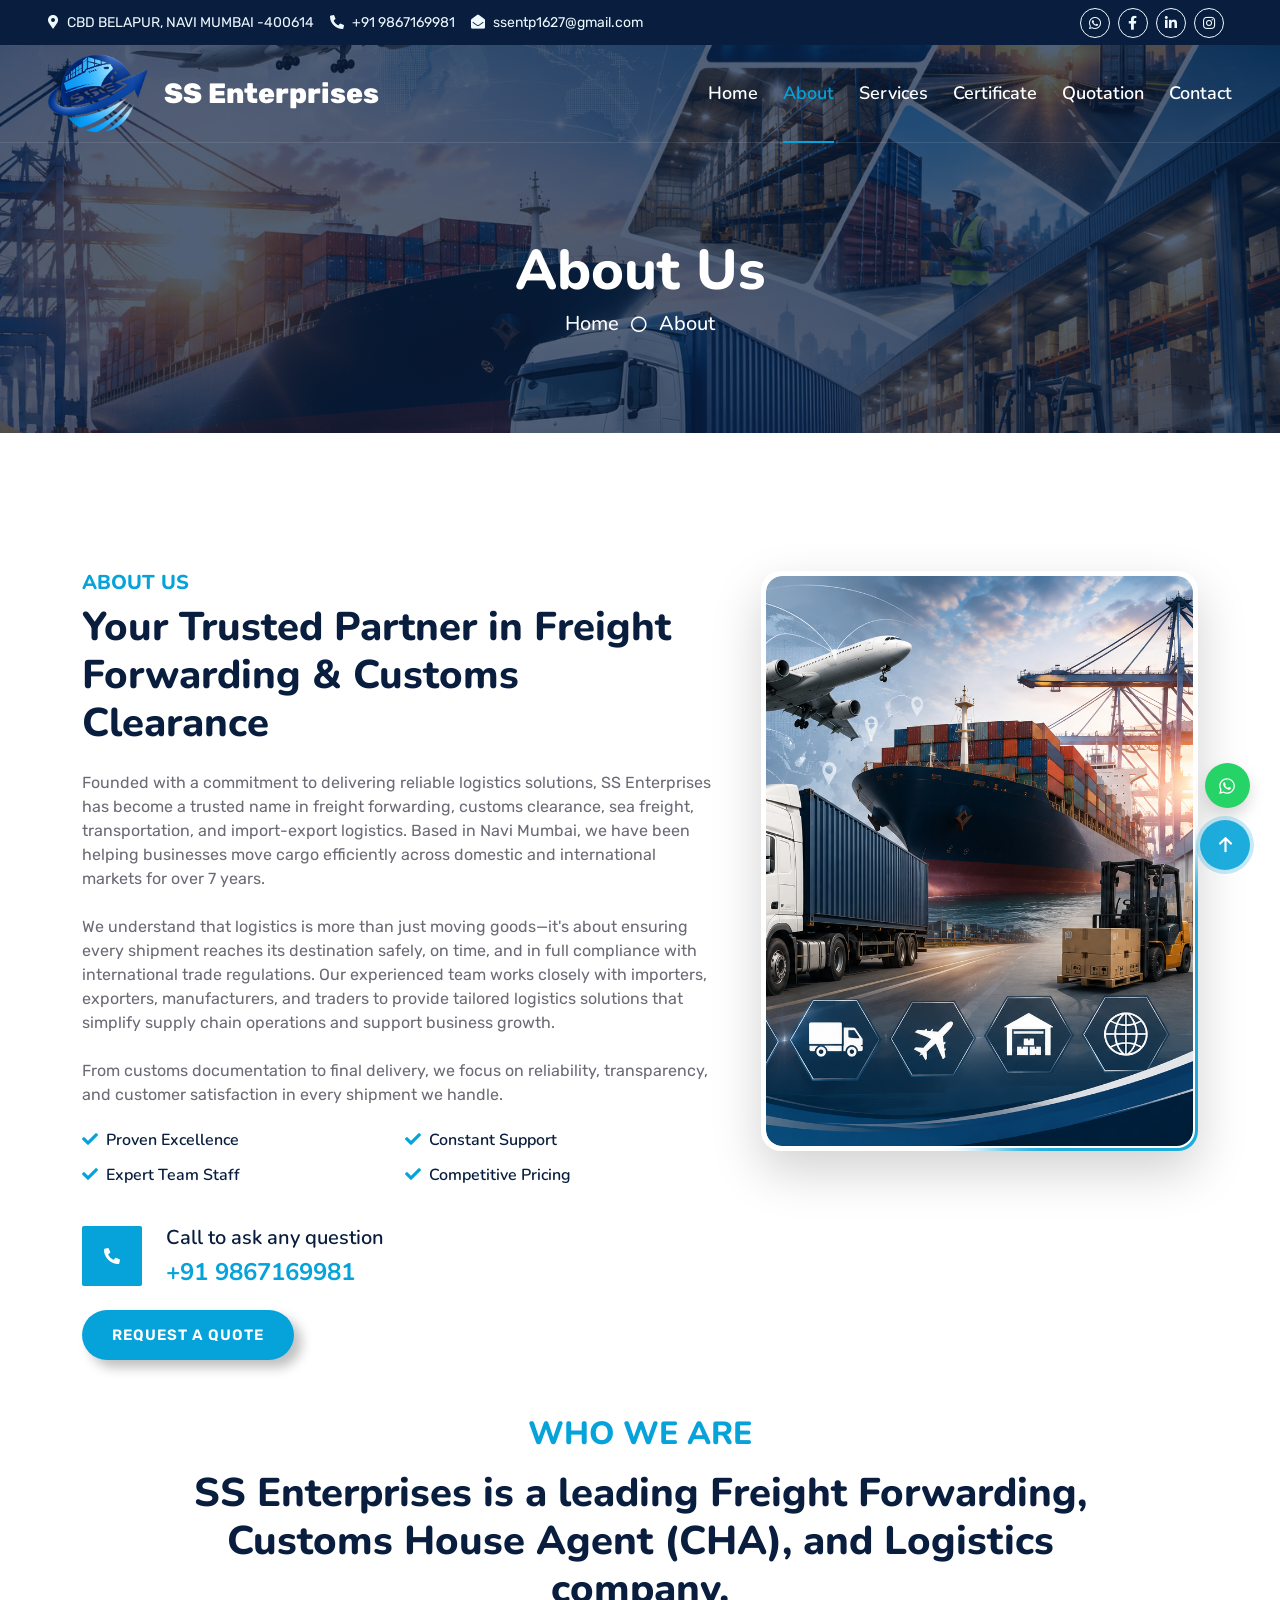
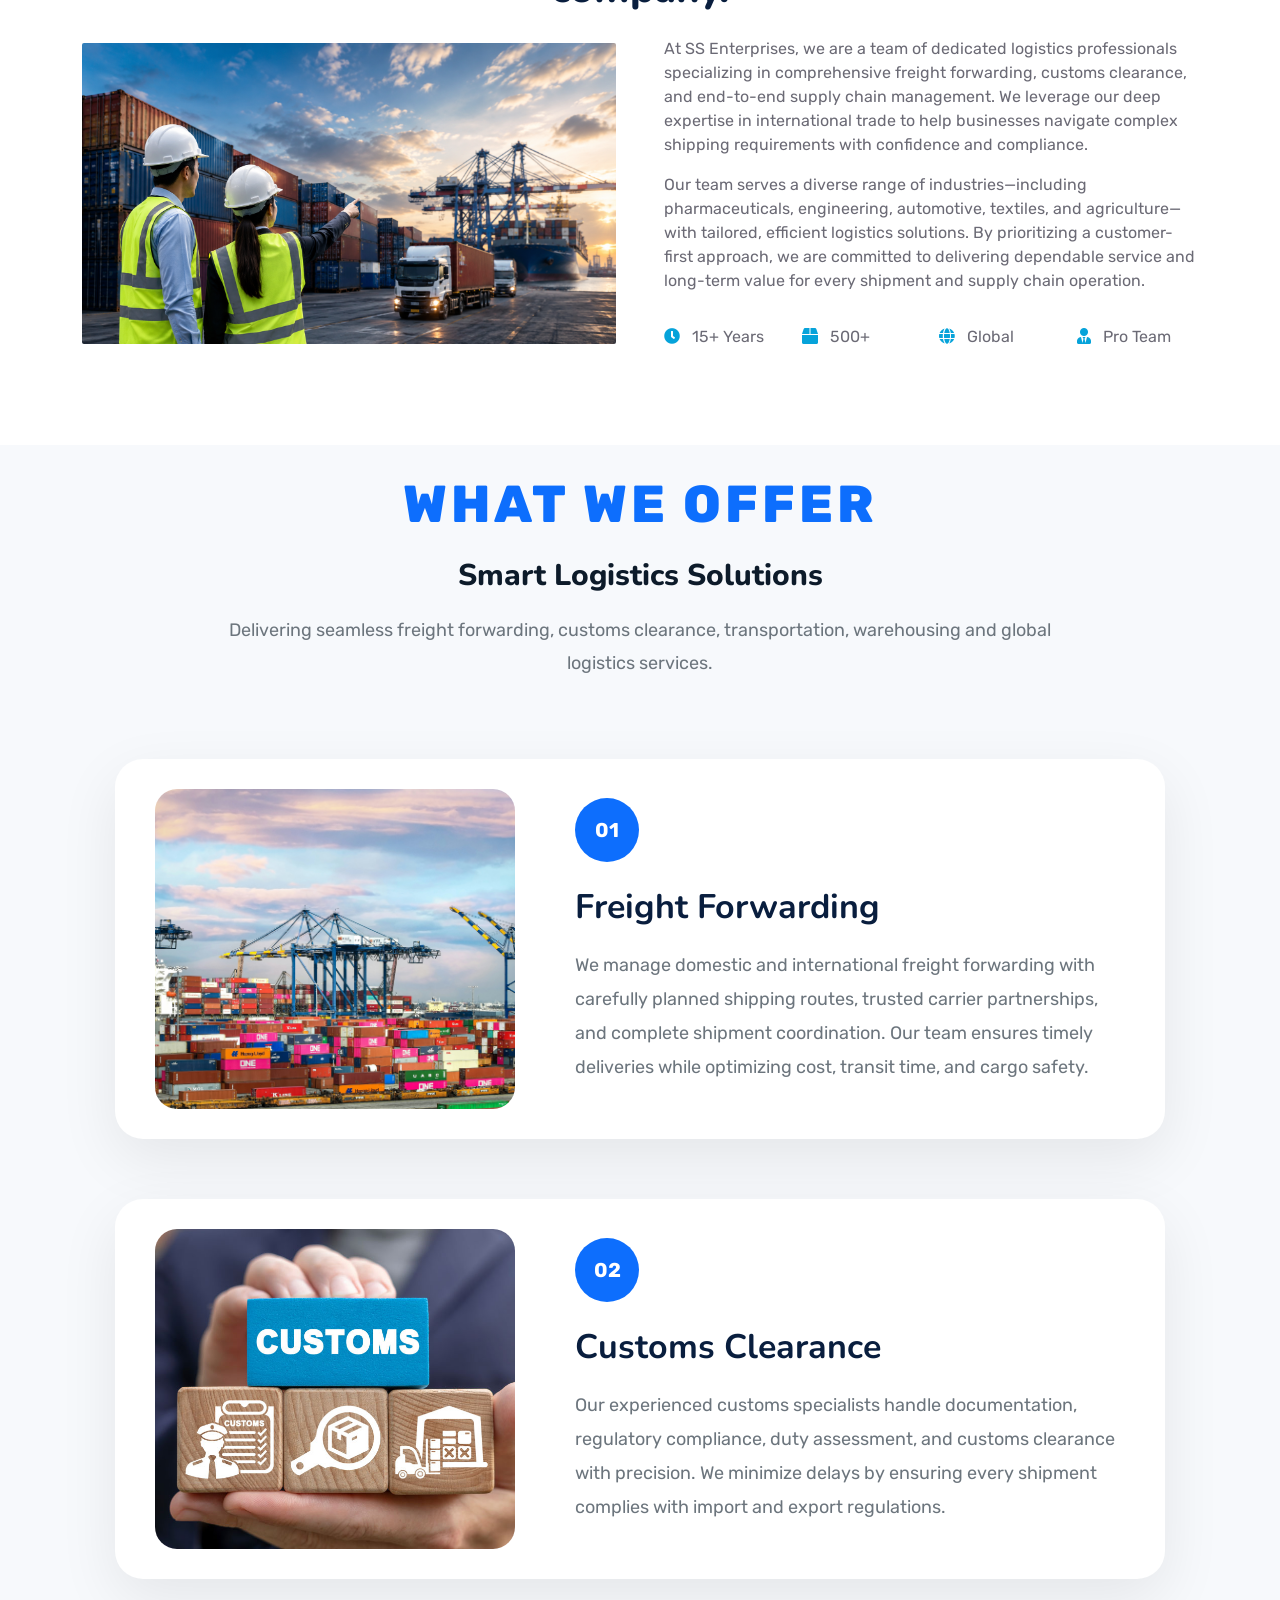
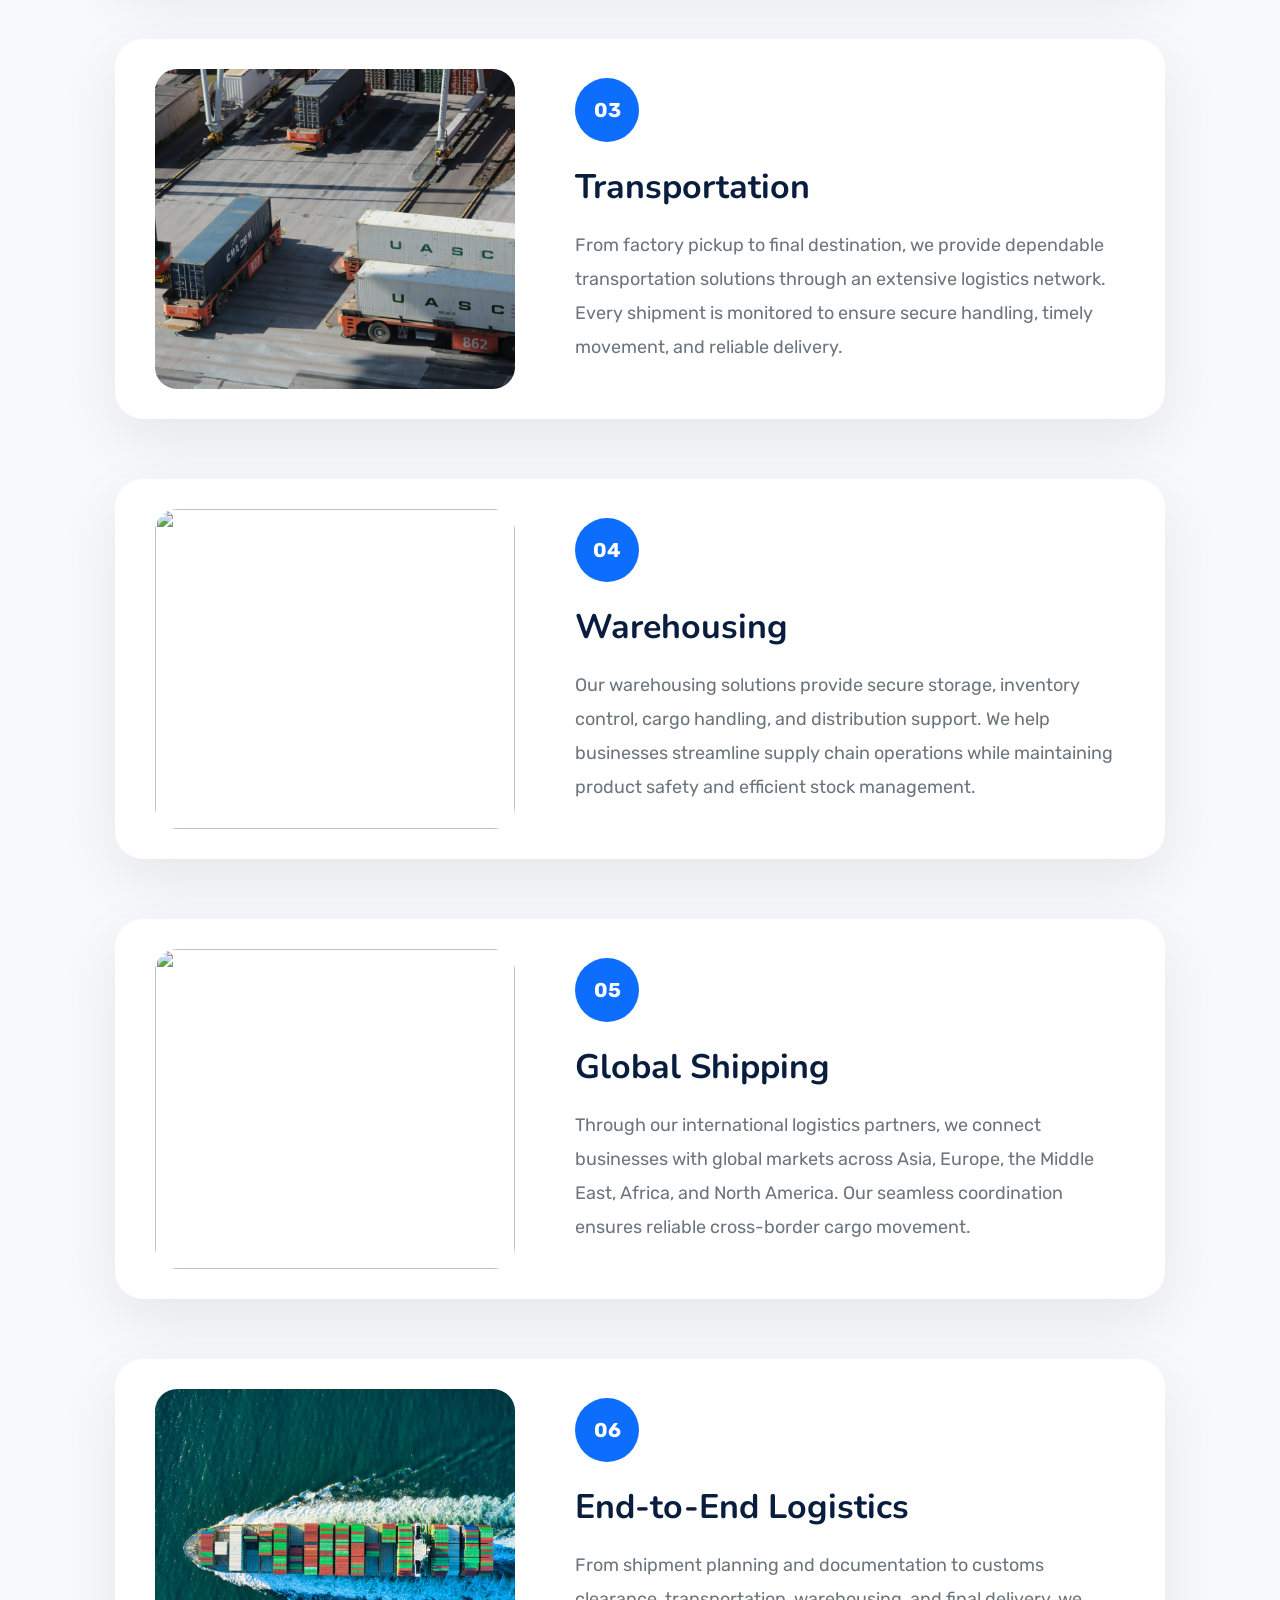
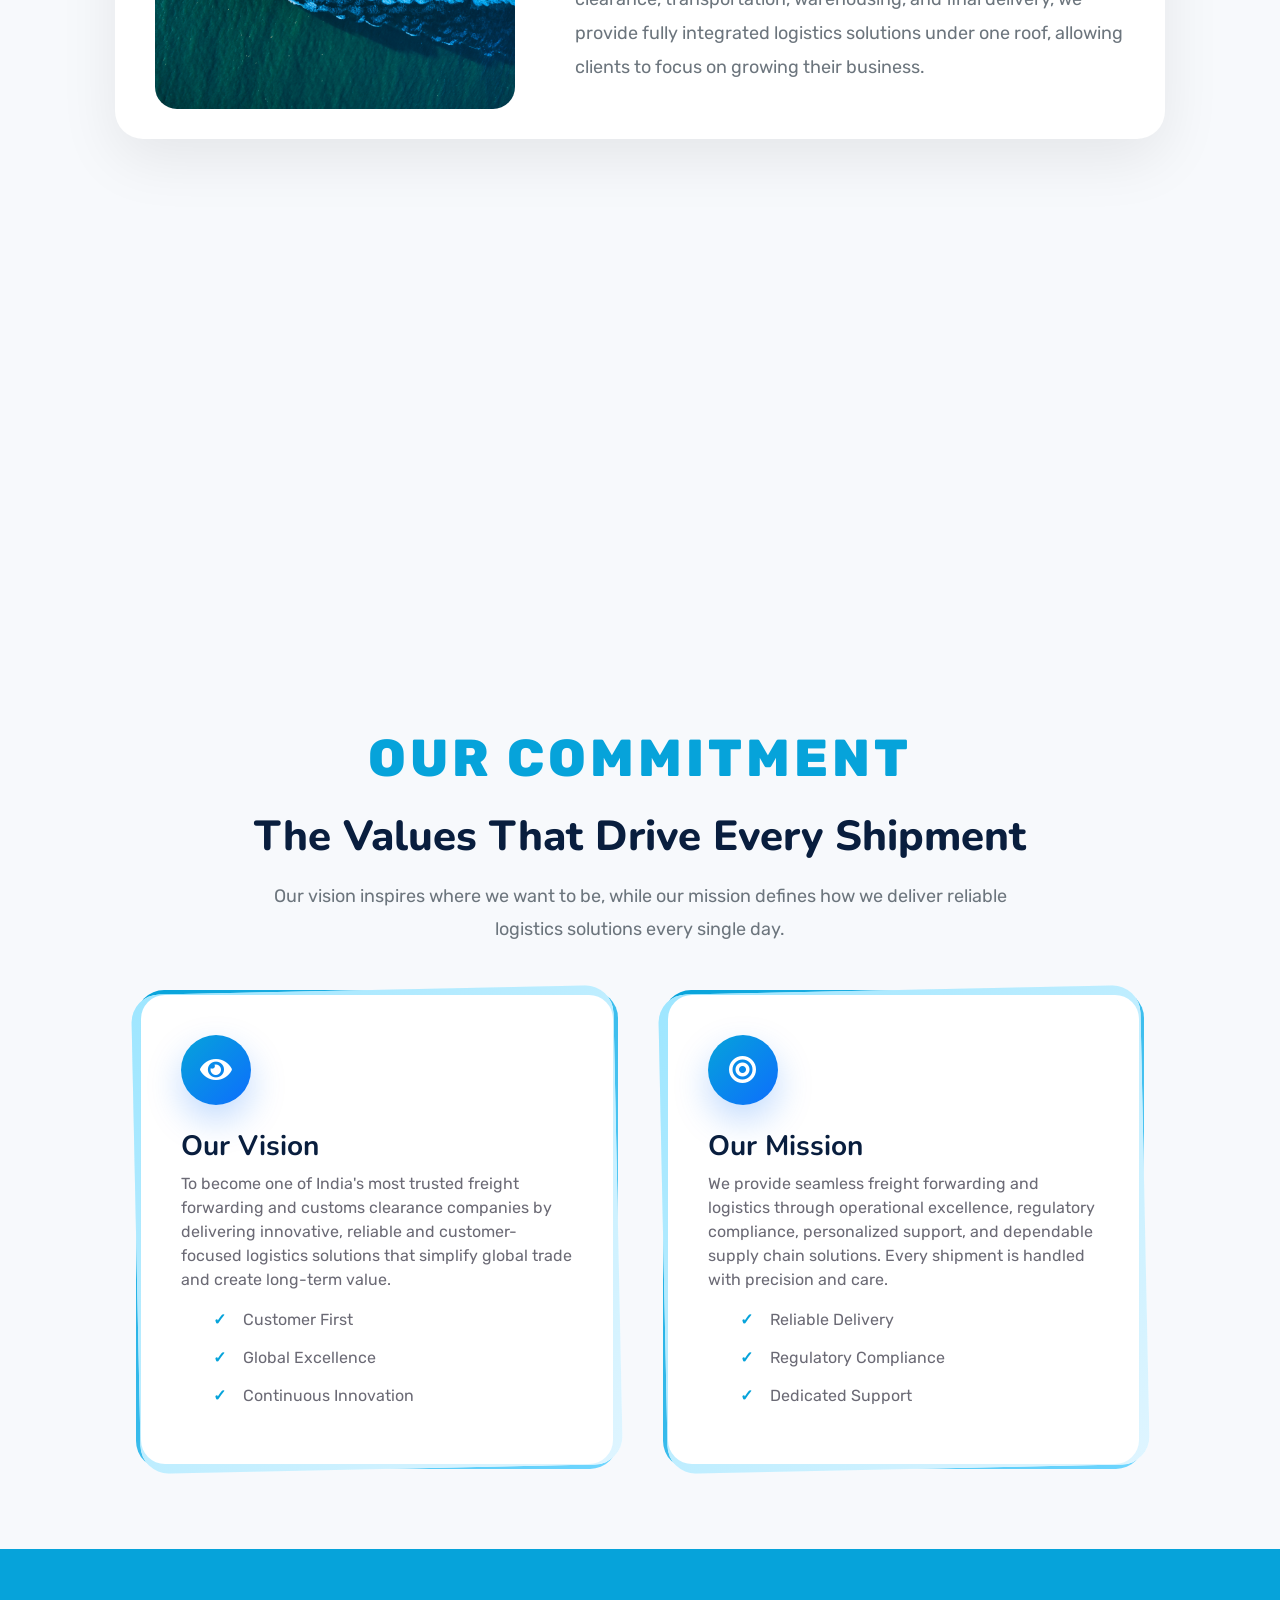
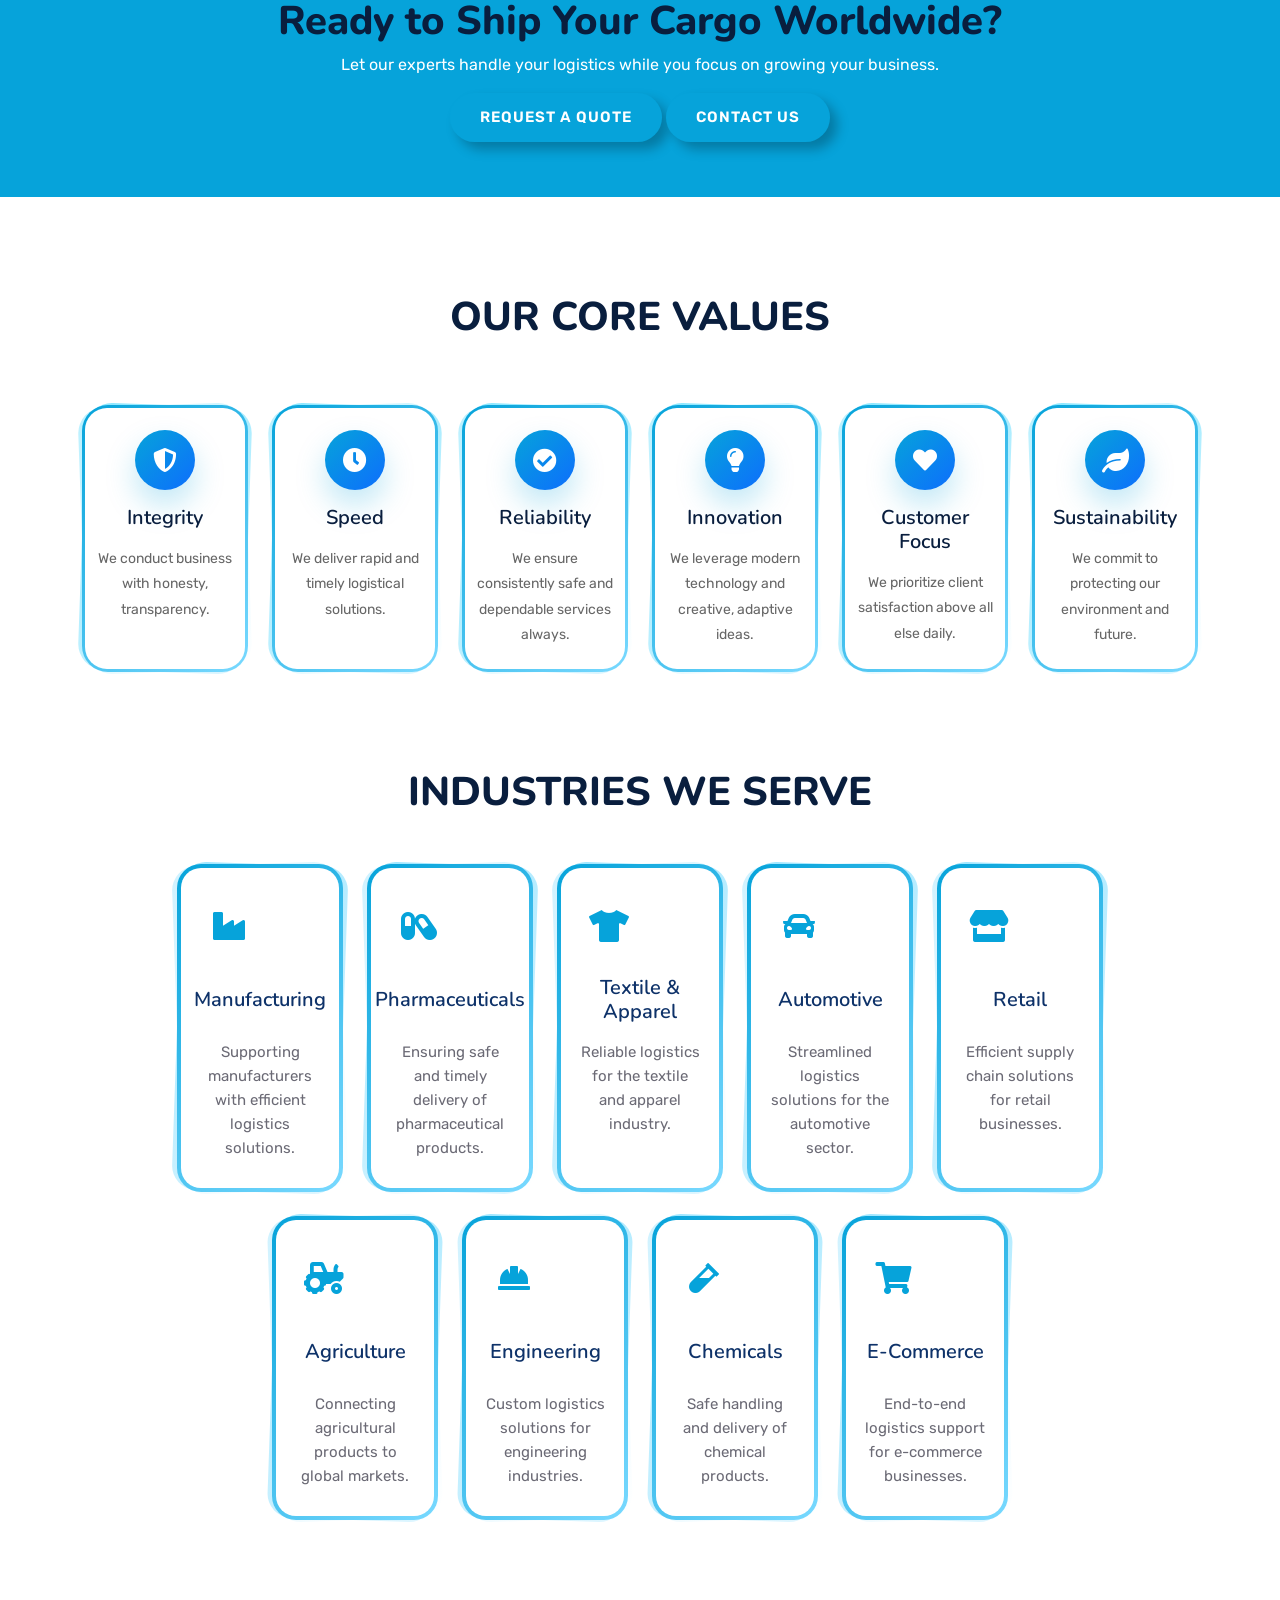
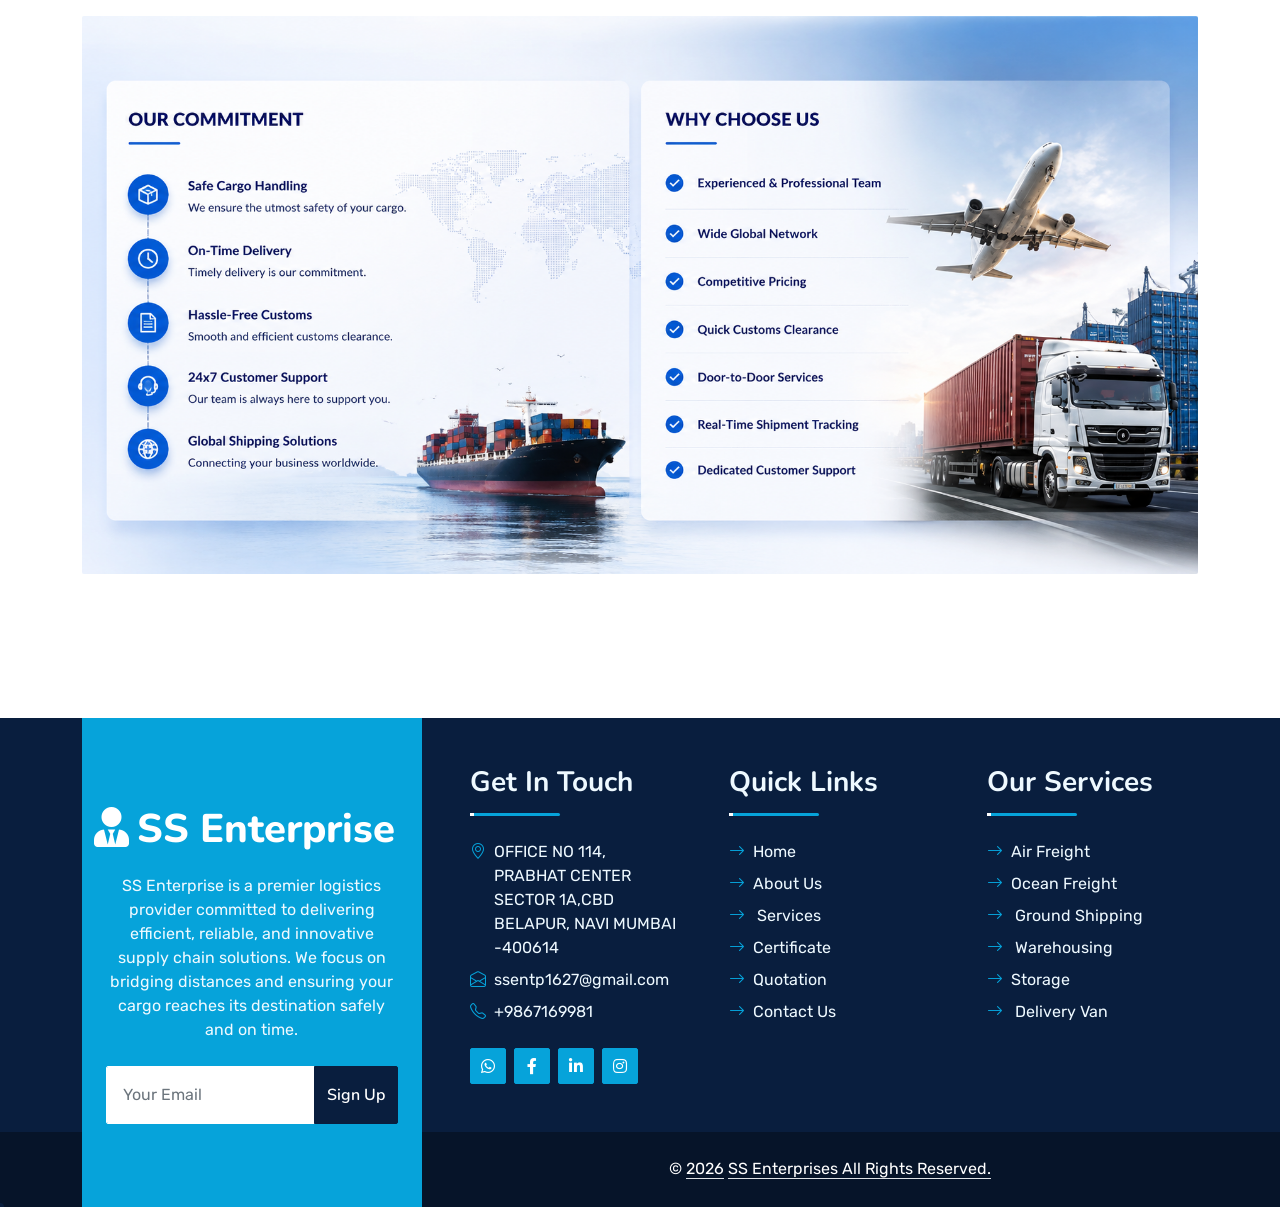
==== commit 59f9223c: "connect client email id" ====
--- a/about.html
+++ b/about.html
@@ -694,7 +694,7 @@
             <a href="contact.html"  class="btn-uiverse" class="btn btn-outline-light py-2 px-4 m-2">Contact Us</a>
         </div>
     </div>
-    <!-- Our Core Values Section Start -->
+   <!-- Our Core Values Section Start -->
 <div class="container-fluid py-5">
     <div class="container py-5">
         <div class="text-center position-relative pb-3 mb-5 mx-auto" style="max-width: 600px;">
@@ -702,86 +702,86 @@
         </div>
         <div class="row g-4">
             <!-- Integrity -->
-            <div class="col-lg-2 col-md-4 col-sm-6">
-                <div class="value-card">
-
-                    <div class="value-card-inner">
-
-                        <div class="value-icon">
-                            <i class="fa fa-shield-alt"></i>
-                        </div>
-                    <h5 class="mb-3">Integrity</h5>
-                    <p class="m-0">We conduct business with honesty, transparency.</p>
-                </div>
+            <div class="col-lg-2 col-md-4 col-sm-6 d-flex">
+                <div class="value-card w-100">
+                    <div class="value-card-inner h-100 d-flex flex-column justify-content-between">
+                        <div>
+                            <div class="value-icon">
+                                <i class="fa fa-shield-alt"></i>
+                            </div>
+                            <h5 class="mb-3">Integrity</h5>
+                            <p class="m-0">We conduct business with honesty, transparency.</p>
+                        </div>
+                    </div>
                 </div>
             </div>
             <!-- Speed -->
-            <div class="col-lg-2 col-md-4 col-sm-6">
-                <div class="value-card">
-
-                    <div class="value-card-inner">
-
-                        <div class="value-icon">
-                            <i class="fa fa-clock"></i>
-                        </div>
-                        <h5 class="mb-3">Speed</h5>
-                        <p class="m-0">We deliver rapid, fast and timely logistical solutions.</p>
+            <div class="col-lg-2 col-md-4 col-sm-6 d-flex">
+                <div class="value-card w-100">
+                    <div class="value-card-inner h-100 d-flex flex-column justify-content-between">
+                        <div>
+                            <div class="value-icon">
+                                <i class="fa fa-clock"></i>
+                            </div>
+                            <h5 class="mb-3">Speed</h5>
+                            <p class="m-0">We deliver rapid and timely logistical solutions.</p>
+                        </div>
                     </div>
                 </div>
             </div>
             <!-- Reliability -->
-            <div class="col-lg-2 col-md-4 col-sm-6">
-                <div class="value-card">
-
-                    <div class="value-card-inner">
-
-                        <div class="value-icon">
-                            <i class="fa fa-check-circle"></i>
-                        </div>
-                        <h5 class="mb-3">Reliability</h5>
-                        <p class="m-0">We ensure consistently safe and dependable services always.</p>
+            <div class="col-lg-2 col-md-4 col-sm-6 d-flex">
+                <div class="value-card w-100">
+                    <div class="value-card-inner h-100 d-flex flex-column justify-content-between">
+                        <div>
+                            <div class="value-icon">
+                                <i class="fa fa-check-circle"></i>
+                            </div>
+                            <h5 class="mb-3">Reliability</h5>
+                            <p class="m-0">We ensure consistently safe and dependable services always.</p>
+                        </div>
                     </div>
                 </div>
             </div>
             <!-- Innovation -->
-            <div class="col-lg-2 col-md-4 col-sm-6">
-                <div class="value-card">
-
-                    <div class="value-card-inner">
-
-                        <div class="value-icon">
-                            <i class="fa fa-lightbulb"></i>
-                        </div>
-                        <h5 class="mb-3">Innovation</h5>
-                        <p class="m-0">We leverage modern technology and creative, adaptive ideas.</p>
+            <div class="col-lg-2 col-md-4 col-sm-6 d-flex">
+                <div class="value-card w-100">
+                    <div class="value-card-inner h-100 d-flex flex-column justify-content-between">
+                        <div>
+                            <div class="value-icon">
+                                <i class="fa fa-lightbulb"></i>
+                            </div>
+                            <h5 class="mb-3">Innovation</h5>
+                            <p class="m-0">We leverage modern technology and creative, adaptive ideas.</p>
+                        </div>
                     </div>
                 </div>
             </div>
             <!-- Customer Focus -->
-            <div class="col-lg-2 col-md-4 col-sm-6">
-                <div class="value-card">
-
-                    <div class="value-card-inner">
-
-                        <div class="value-icon">
-                            <i class="fa fa-heart"></i>
-                        </div>
-                        <h5 class="mb-3">Customer Focus</h5>
-                        <p class="m-0">We prioritize client satisfaction above all else daily.</p>
+            <div class="col-lg-2 col-md-4 col-sm-6 d-flex">
+                <div class="value-card w-100">
+                    <div class="value-card-inner h-100 d-flex flex-column justify-content-between">
+                        <div>
+                            <div class="value-icon">
+                                <i class="fa fa-heart"></i>
+                            </div>
+                            <h5 class="mb-3">Customer Focus</h5>
+                            <p class="m-0">We prioritize client satisfaction above all else daily.</p>
+                        </div>
                     </div>
                 </div>
             </div>
             <!-- Sustainability -->
-            <div class="col-lg-2 col-md-4 col-sm-6">
-                <div class="value-card">
-
-                    <div class="value-card-inner">
-
-                        <div class="value-icon">
-                            <i class="fa fa-leaf"></i>
-                        </div>
-                        <h5 class="mb-3">Sustainability</h5>
-                        <p class="m-0">We commit to protecting our environment and future.</p>
+            <div class="col-lg-2 col-md-4 col-sm-6 d-flex">
+                <div class="value-card w-100">
+                    <div class="value-card-inner h-100 d-flex flex-column justify-content-between">
+                        <div>
+                            <div class="value-icon">
+                                <i class="fa fa-leaf"></i>
+                            </div>
+                            <h5 class="mb-3">Sustainability</h5>
+                            <p class="m-0">We commit to protecting our environment and future.</p>
+                        </div>
                     </div>
                 </div>
             </div>
@@ -789,9 +789,7 @@
     </div>
 </div>
 <!-- Our Core Values Section End -->
-
-
-   <!-- Industries We Serve Section Start -->
+ <!-- Industries We Serve Section Start -->
 <div class="container-fluid pt-0 pb-5">
     <div class="container pt-0 pb-5">
         <div class="text-center mb-5">
@@ -800,24 +798,131 @@
         
         <!-- Top Row -->
         <div class="row g-4 mb-4 justify-content-center">
-            <div class="col-lg-2 col-md-4 col-sm-6"><div class="industry-card"><div class="industry-card-inner">   <i class="fa fa-industry fa-2x text-primary mb-3 industry-icon"></i><h6>Manufacturing</h6><p class="small">Supporting manufacturers with efficient logistics solutions.</p></div></div></div>
-            <div class="col-lg-2 col-md-4 col-sm-6"><div class="industry-card"><div class="industry-card-inner">   <i class="fa fa-capsules fa-2x text-primary mb-3 industry-icon"></i><h6>Pharmaceuticals</h6><p class="small">Ensuring safe and timely delivery of pharmaceutical products.</p></div></div></div>
-            <div class="col-lg-2 col-md-4 col-sm-6"><div class="industry-card"><div class="industry-card-inner">   <i class="fa fa-tshirt fa-2x text-primary mb-3 industry-icon"></i><h6>Textile & Apparel</h6><p class="small">Reliable logistics for the textile and apparel industry.</p></div></div></div>
-            <div class="col-lg-2 col-md-4 col-sm-6"><div class="industry-card"><div class="industry-card-inner">   <i class="fa fa-car fa-2x text-primary mb-3 industry-icon"></i><h6>Automotive</h6><p class="small">Streamlined logistics solutions for the automotive sector.</p></div></div></div>
-            <div class="col-lg-2 col-md-4 col-sm-6"><div class="industry-card"><div class="industry-card-inner">   <i class="fa fa-store fa-2x text-primary mb-3 industry-icon"></i><h6>Retail</h6><p class="small">Efficient supply chain solutions for retail businesses.</p></div></div></div>
+            <div class="col-lg-2 col-md-4 col-sm-6 d-flex">
+                <div class="industry-card w-100">
+                    <div class="industry-card-inner h-100 d-flex flex-column align-items-center text-center justify-content-between">
+                        <div class="w-100">
+                            <div class="text-center w-100">
+                                <i class="fa fa-industry fa-2x text-primary mb-3 industry-icon"></i>
+                            </div>
+                            <h6>Manufacturing</h6>
+                            <p class="small">Supporting manufacturers with efficient logistics solutions.</p>
+                        </div>
+                    </div>
+                </div>
+            </div>
+            <div class="col-lg-2 col-md-4 col-sm-6 d-flex">
+                <div class="industry-card w-100">
+                    <div class="industry-card-inner h-100 d-flex flex-column align-items-center text-center justify-content-between">
+                        <div class="w-100">
+                            <div class="text-center w-100">
+                                <i class="fa fa-capsules fa-2x text-primary mb-3 industry-icon"></i>
+                            </div>
+                            <h6>Pharmaceuticals</h6>
+                            <p class="small">Ensuring safe and timely delivery of pharmaceutical products.</p>
+                        </div>
+                    </div>
+                </div>
+            </div>
+            <div class="col-lg-2 col-md-4 col-sm-6 d-flex">
+                <div class="industry-card w-100">
+                    <div class="industry-card-inner h-100 d-flex flex-column align-items-center text-center justify-content-between">
+                        <div class="w-100">
+                            <div class="text-center w-100">
+                                <i class="fa fa-tshirt fa-2x text-primary mb-3 industry-icon"></i>
+                            </div>
+                            <h6>Textile & Apparel</h6>
+                            <p class="small">Reliable logistics for the textile and apparel industry.</p>
+                        </div>
+                    </div>
+                </div>
+            </div>
+            <div class="col-lg-2 col-md-4 col-sm-6 d-flex">
+                <div class="industry-card w-100">
+                    <div class="industry-card-inner h-100 d-flex flex-column align-items-center text-center justify-content-between">
+                        <div class="w-100">
+                            <div class="text-center w-100">
+                                <i class="fa fa-car fa-2x text-primary mb-3 industry-icon"></i>
+                            </div>
+                            <h6>Automotive</h6>
+                            <p class="small">Streamlined logistics solutions for the automotive sector.</p>
+                        </div>
+                    </div>
+                </div>
+            </div>
+            <div class="col-lg-2 col-md-4 col-sm-6 d-flex">
+                <div class="industry-card w-100">
+                    <div class="industry-card-inner h-100 d-flex flex-column align-items-center text-center justify-content-between">
+                        <div class="w-100">
+                            <div class="text-center w-100">
+                                <i class="fa fa-store fa-2x text-primary mb-3 industry-icon"></i>
+                            </div>
+                            <h6>Retail</h6>
+                            <p class="small">Efficient supply chain solutions for retail businesses.</p>
+                        </div>
+                    </div>
+                </div>
+            </div>
         </div>
 
         <!-- Bottom Row -->
         <div class="row g-4 justify-content-center">
-            <div class="col-lg-2 col-md-4 col-sm-6"><div class="industry-card"><div class="industry-card-inner">   <i class="fa fa-tractor fa-2x text-primary mb-3 industry-icon"></i><h6>Agriculture</h6><p class="small">Connecting agricultural products to global markets.</p></div></div></div>
-            <div class="col-lg-2 col-md-4 col-sm-6"><div class="industry-card"><div class="industry-card-inner">   <i class="fa fa-hard-hat fa-2x text-primary mb-3 industry-icon"></i><h6>Engineering</h6><p class="small">Custom logistics solutions for engineering industries.</p></div></div></div>
-            <div class="col-lg-2 col-md-4 col-sm-6"><div class="industry-card"><div class="industry-card-inner">   <i class="fa fa-vial fa-2x text-primary mb-3 industry-icon"></i><h6>Chemicals</h6><p class="small">Safe handling and delivery of chemical products.</p></div></div></div>
-            <div class="col-lg-2 col-md-4 col-sm-6"><div class="industry-card"><div class="industry-card-inner">   <i class="fa fa-shopping-cart fa-2x text-primary mb-3 industry-icon"></i><h6>E-Commerce</h6><p class="small">End-to-end logistics support for e-commerce businesses.</p></div></div></div>
+            <div class="col-lg-2 col-md-4 col-sm-6 d-flex">
+                <div class="industry-card w-100">
+                    <div class="industry-card-inner h-100 d-flex flex-column align-items-center text-center justify-content-between">
+                        <div class="w-100">
+                            <div class="text-center w-100">
+                                <i class="fa fa-tractor fa-2x text-primary mb-3 industry-icon"></i>
+                            </div>
+                            <h6>Agriculture</h6>
+                            <p class="small">Connecting agricultural products to global markets.</p>
+                        </div>
+                    </div>
+                </div>
+            </div>
+            <div class="col-lg-2 col-md-4 col-sm-6 d-flex">
+                <div class="industry-card w-100">
+                    <div class="industry-card-inner h-100 d-flex flex-column align-items-center text-center justify-content-between">
+                        <div class="w-100">
+                            <div class="text-center w-100">
+                                <i class="fa fa-hard-hat fa-2x text-primary mb-3 industry-icon"></i>
+                            </div>
+                            <h6>Engineering</h6>
+                            <p class="small">Custom logistics solutions for engineering industries.</p>
+                        </div>
+                    </div>
+                </div>
+            </div>
+            <div class="col-lg-2 col-md-4 col-sm-6 d-flex">
+                <div class="industry-card w-100">
+                    <div class="industry-card-inner h-100 d-flex flex-column align-items-center text-center justify-content-between">
+                        <div class="w-100">
+                            <div class="text-center w-100">
+                                <i class="fa fa-vial fa-2x text-primary mb-3 industry-icon"></i>
+                            </div>
+                            <h6>Chemicals</h6>
+                            <p class="small">Safe handling and delivery of chemical products.</p>
+                        </div>
+                    </div>
+                </div>
+            </div>
+            <div class="col-lg-2 col-md-4 col-sm-6 d-flex">
+                <div class="industry-card w-100">
+                    <div class="industry-card-inner h-100 d-flex flex-column align-items-center text-center justify-content-between">
+                        <div class="w-100">
+                            <div class="text-center w-100">
+                                <i class="fa fa-shopping-cart fa-2x text-primary mb-3 industry-icon"></i>
+                            </div>
+                            <h6>E-Commerce</h6>
+                            <p class="small">End-to-end logistics support for e-commerce businesses.</p>
+                        </div>
+                    </div>
+                </div>
+            </div>
         </div>
     </div>
 </div>
 <!-- Industries We Serve Section End -->
-
 
     <!-- Commitment & Why Choose Us Section -->
 <div class="container-fluid pt-0 pb-5">
--- a/css/style.css
+++ b/css/style.css
@@ -123,22 +123,20 @@
   text-align: center;
 }
 
-.quote-buttons{
-    display:flex;
-    justify-content:center;
-    align-items:center;
-    gap:30px;
-    margin-top:20px;
-    flex-wrap:wrap;
-}
-
-@media (max-width:768px){
-
-    .quote-buttons{
-        flex-direction:column;
-        gap:18px;
-    }
-
+.quote-buttons {
+  display: flex;
+  justify-content: center;
+  align-items: center;
+  gap: 30px;
+  margin-top: 20px;
+  flex-wrap: wrap;
+}
+
+@media (max-width: 768px) {
+  .quote-buttons {
+    flex-direction: column;
+    gap: 18px;
+  }
 }
 
 /*** Navbar ***/
@@ -467,10 +465,10 @@
 }
 
 /*** Testimonial ***/
-.testimonial-item{
-    height:100%;
-    display:flex;
-    flex-direction:column;
+.testimonial-item {
+  height: 100%;
+  display: flex;
+  flex-direction: column;
 }
 
 .testimonial-carousel .owl-dots {
@@ -1136,508 +1134,472 @@
    Quote Form
 =========================== */
 
-.quote-form{
-
-    background:linear-gradient(
+.quote-form {
+  background: linear-gradient(180deg, #ffffff, #e4f4ff);
+
+  padding: 40px;
+  position: relative;
+  border-radius: 35px;
+
+  border: 4px solid #fff;
+
+  box-shadow: 0 25px 40px rgba(6, 163, 218, 0.18);
+}
+
+.quote-form-inner {
+  display: flex;
+  flex-direction: column;
+  gap: 18px;
+}
+
+.quote-input {
+  width: 100%;
+
+  height: 58px;
+
+  border: none;
+
+  border-radius: 30px;
+
+  padding: 0 22px;
+
+  background: #ffffff;
+
+  box-shadow: 0 10px 18px rgba(6, 163, 218, 0.12);
+
+  transition: 0.3s;
+}
+
+.quote-input:focus {
+  outline: none;
+
+  box-shadow: 0 0 0 4px rgba(6, 163, 218, 0.18);
+}
+
+.quote-message {
+  height: 140px;
+
+  padding-top: 18px;
+
+  resize: none;
+}
+
+.quote-btn {
+  position: absolute;
+  overflow: visible;
+  right: -18px;
+
+  bottom: -10px;
+
+  width: 185px;
+
+  height: 54px;
+
+  border: none;
+
+  background: #0a157a;
+
+  color: #fff;
+
+  font-size: 13px;
+
+  font-weight: 700;
+
+  letter-spacing: 3px;
+
+  text-transform: uppercase;
+
+  border-radius: 35px 0 0 35px;
+
+  box-shadow: 0 15px 30px rgba(0, 0, 0, 0.25);
+
+  transition: 0.3s;
+
+  cursor: pointer;
+}
+
+.quote-btn::after {
+  content: "";
+
+  position: absolute;
+
+  right: 4px;
+
+  bottom: 54px; /* Move it down */
+
+  width: 0;
+
+  height: 0;
+
+  border-left: 0 solid transparent;
+
+  border-right: 10px solid transparent;
+
+  border-bottom: 10px solid #07126d;
+}
+
+.quote-btn:hover {
+  transform: translateY(-4px);
+
+  background: #06a3da;
+}
+
+/* Equal Height Testimonials */
+
+.testimonial-carousel .owl-stage {
+  display: flex;
+}
+
+.testimonial-carousel .owl-item {
+  display: flex;
+}
+
+.testimonial-item {
+  display: flex;
+  flex-direction: column;
+  height: 50%;
+  min-height: 320px; /* Adjust if needed */
+}
+
+.testimonial-item .pt-4 {
+  flex: 1;
+}
+
+.testimonial-avatar {
+  width: 60px;
+  height: 60px;
+
+  background: #eaf7fd; /* Light blue circle */
+
+  border-radius: 50%;
+
+  display: flex;
+  align-items: center;
+  justify-content: center;
+
+  flex-shrink: 0;
+}
+
+.testimonial-avatar i {
+  font-size: 28px;
+  color: #06a3da; /* Blue icon */
+}
+
+/* Certificate  */
+
+.certificate-card {
+  position: relative;
+  height: 100%;
+  min-height: 430px;
+
+  overflow: hidden;
+
+  border-radius: 22px;
+
+  box-shadow: 0 20px 50px rgba(0, 0, 0, 0.15);
+}
+
+.certificate-bg {
+  position: absolute;
+
+  inset: 5px;
+
+  background: rgba(255, 255, 255, 0.95);
+
+  backdrop-filter: blur(20px);
+
+  border-radius: 18px;
+
+  outline: 2px solid #fff;
+
+  z-index: 2;
+
+  display: flex;
+
+  flex-direction: column;
+
+  align-items: center;
+
+  justify-content: space-between;
+
+  padding: 30px;
+}
+
+.certificate-blob {
+  position: absolute;
+
+  top: 50%;
+  left: 50%;
+
+  width: 220px;
+  height: 220px;
+
+  border-radius: 50%;
+
+  background: #06a3da;
+
+  filter: blur(30px);
+
+  animation: blob-bounce 5s infinite ease;
+
+  z-index: 1;
+}
+
+.cert-img-container {
+  height: 150px;
+
+  display: flex;
+
+  align-items: center;
+
+  justify-content: center;
+
+  margin-bottom: 20px;
+}
+
+.cert-img {
+  max-width: 180px;
+
+  max-height: 120px;
+
+  object-fit: contain;
+}
+
+.certificate-bg h5 {
+  color: #0b1f4d;
+
+  font-weight: 700;
+
+  margin-top: 10px;
+}
+
+.certificate-bg p {
+  text-align: center;
+
+  color: #777;
+
+  margin-bottom: 25px;
+}
+
+/* Quotation Form */
+.quote-card {
+  position: relative;
+  overflow: hidden;
+  border-radius: 22px;
+  padding: 0.8px;
+  background: #fff;
+  margin-top: 5px;
+}
+
+.quote-card::before {
+  content: "";
+  position: absolute;
+
+  inset: -50%;
+
+  background: conic-gradient(
+    from 0deg,
+    transparent 0deg,
+    transparent 300deg,
+    #06a3da 330deg,
+    #09b8f2 350deg,
+    transparent 360deg
+  );
+
+  animation: borderRotate 2s linear infinite;
+}
+
+.quote-card-bg {
+  position: relative;
+  z-index: 2;
+
+  margin: 1px;
+  padding: 40px;
+
+  background: #ffffff;
+
+  border-radius: 20px;
+
+  border: -1px solid rgba(6, 163, 218, 0.18);
+
+  box-shadow:
+    0 25px 60px rgba(15, 23, 42, 0.1),
+    0 10px 20px rgba(6, 163, 218, 0.08);
+}
+
+.col-lg-10 {
+  padding-top: 5px;
+}
+
+@keyframes borderRotate {
+  from {
+    transform: rotate(0deg);
+  }
+
+  to {
+    transform: rotate(360deg);
+  }
+}
+
+/* Contact Page Background */
+
+/* CONTACT PAGE BACKGROUND */
+
+.contact-bg {
+  position: relative;
+  overflow: hidden;
+  z-index: 1;
+}
+
+.contact-bg::before {
+  content: "";
+  position: absolute;
+  inset: 0;
+
+  background-image: url("../img/Mappppp.png");
+
+  background-repeat: no-repeat;
+  background-position: center center;
+  background-size: 100%;
+
+  opacity: 0.8;
+
+  z-index: -1;
+}
+
+.contact-form-card {
+  position: relative;
+  background: linear-gradient(
     180deg,
-    #ffffff,
-    #e4f4ff);
-
-    padding:40px;
-    position: relative;
-    border-radius:35px;
-
-    border:4px solid #fff;
-
-    box-shadow:
-    0 25px 40px rgba(6,163,218,.18);
-}
-
-.quote-form-inner{
-
-    display:flex;
-    flex-direction:column;
-    gap:18px;
-}
-
-.quote-input{
-
-    width:100%;
-
-    height:58px;
-
-    border:none;
-
-    border-radius:30px;
-
-    padding:0 22px;
-
-    background:#ffffff;
-
-    box-shadow:
-    0 10px 18px rgba(6,163,218,.12);
-
-    transition:.3s;
-}
-
-.quote-input:focus{
-
-    outline:none;
-
-    box-shadow:
-    0 0 0 4px rgba(6,163,218,.18);
-}
-
-.quote-message{
-
-    height:140px;
-
-    padding-top:18px;
-
-    resize:none;
-}
-
-.quote-btn{
-
-    position:absolute;
-    overflow: visible;
-    right:-18px;
-
-    bottom:-10px;
-
-    width:185px;
-
-    height:54px;
-
-    border:none;
-
-    background:#0A157A;
-
-    color:#fff;
-
-    font-size:13px;
-
-    font-weight:700;
-
-    letter-spacing:3px;
-
-    text-transform:uppercase;
-
-    border-radius:35px 0 0 35px;
-
-    box-shadow:0 15px 30px rgba(0,0,0,.25);
-
-    transition:.3s;
-
-    cursor:pointer;
-}
-
-.quote-btn::after{
-
-    content:"";
-
-    position:absolute;
-
-    right:4px;
-
-    bottom:54px;      /* Move it down */
-
-    width:0;
-
-    height:0;
-
-    border-left:0 solid transparent;
-
-    border-right:10px solid transparent;
-
-    border-bottom:10px solid #07126d;
-}
-
-.quote-btn:hover{
-
-    transform:translateY(-4px);
-
-    background:#06A3DA;
-}
-
-
-/* Equal Height Testimonials */
-
-.testimonial-carousel .owl-stage{
-    display:flex;
-}
-
-.testimonial-carousel .owl-item{
-    display:flex;
-}
-
-.testimonial-item{
-    display:flex;
-    flex-direction:column;
-    height:50%;
-    min-height:320px;   /* Adjust if needed */
-}
-
-.testimonial-item .pt-4{
-    flex:1;
-}
-
-.testimonial-avatar{
-    width:60px;
-    height:60px;
-
-    background:#EAF7FD;      /* Light blue circle */
-
-    border-radius:50%;
-
-    display:flex;
-    align-items:center;
-    justify-content:center;
-
-    flex-shrink:0;
-}
-
-.testimonial-avatar i{
-    font-size:28px;
-    color:#06A3DA;           /* Blue icon */
-}
-
-
-/* Certificate  */
-
-.certificate-card{
-
-    position:relative;
-    height:100%;
-    min-height:430px;
-
-    overflow:hidden;
-
-    border-radius:22px;
-
-    box-shadow:0 20px 50px rgba(0,0,0,.15);
-
-}
-
-.certificate-bg{
-
-    position:absolute;
-
-    inset:5px;
-
-    background:rgba(255,255,255,.95);
-
-    backdrop-filter:blur(20px);
-
-    border-radius:18px;
-
-    outline:2px solid #fff;
-
-    z-index:2;
-
-    display:flex;
-
-    flex-direction:column;
-
-    align-items:center;
-
-    justify-content:space-between;
-
-    padding:30px;
-}
-
-.certificate-blob{
-
-    position:absolute;
-
-    top:50%;
-    left:50%;
-
-    width:220px;
-    height:220px;
-
-    border-radius:50%;
-
-    background:#06A3DA;
-
-    filter:blur(30px);
-
-    animation:blob-bounce 5s infinite ease;
-
-    z-index:1;
-}
-
-.cert-img-container{
-
-    height:150px;
-
-    display:flex;
-
-    align-items:center;
-
-    justify-content:center;
-
-    margin-bottom:20px;
-}
-
-.cert-img{
-
-    max-width:180px;
-
-    max-height:120px;
-
-    object-fit:contain;
-}
-
-.certificate-bg h5{
-
-    color:#0B1F4D;
-
-    font-weight:700;
-
-    margin-top:10px;
-}
-
-.certificate-bg p{
-
-    text-align:center;
-
-    color:#777;
-
-    margin-bottom:25px;
-}
-
-
-/* Quotation Form */
-.quote-card{
-    position: relative;
-    overflow: hidden;
-    border-radius: 22px;
-    padding:0.8px;
-    background:#fff;
-     margin-top: 5px;
-}
-
-.quote-card::before{
-    content:"";
-    position:absolute;
-
-    inset:-50%;
-
-    background:conic-gradient(
-        from 0deg,
-        transparent 0deg,
-        transparent 300deg,
-        #06a3da 330deg,
-        #09b8f2 350deg,
-        transparent 360deg
-    );
-
-    animation:borderRotate 2s linear infinite;
-}
-
-.quote-card-bg{
-    position: relative;
-    z-index: 2;
-
-    margin: 1px;
-    padding: 40px;
-
-    background: #ffffff;
-
-    border-radius: 20px;
-
-    border: -1px solid rgba(6,163,218,.18);
-
-    box-shadow:
-        0 25px 60px rgba(15,23,42,.10),
-        0 10px 20px rgba(6,163,218,.08);
-}
-
-.col-lg-10{
-    padding-top: 5px;
-}
-
-@keyframes borderRotate{
-
-from{
-transform:rotate(0deg);
-}
-
-to{
-transform:rotate(360deg);
-}
-
-}
-
-
-/* Contact Page Background */
-
-/* CONTACT PAGE BACKGROUND */
-
-.contact-bg{
-    position: relative;
-    overflow: hidden;
-    z-index: 1;
-}
-
-.contact-bg::before{
-    content: "";
-    position: absolute;
-    inset: 0;
-
-    background-image:
-        url("../img/Mappppp.png");
-
-    background-repeat: no-repeat;
-    background-position: center center;
-    background-size: 100%;
-
-    opacity: 0.8;
-
-    z-index: -1;
-}
-
-.contact-form-card{
-    position: relative;
-    background: linear-gradient(
-        180deg,
-        #ffffff 0%,
-        #eef8ff 25%,
-        #dff3ff 70%,
-        #edf9ff 100%
-    );
-width: 100%;
-max-width: 650px;
-min-height: 450px;
-    border: 2px solid rgba(255,255,255,.9);
-    border-radius: 30px;
-
-    box-shadow:
-        0 20px 50px rgba(0,145,255,.10),
-        0 0 35px rgba(0,170,255,.08);
-
-    backdrop-filter: blur(12px);
-}
-
+    #ffffff 0%,
+    #eef8ff 25%,
+    #dff3ff 70%,
+    #edf9ff 100%
+  );
+  width: 100%;
+  max-width: 650px;
+  min-height: 450px;
+  border: 2px solid rgba(255, 255, 255, 0.9);
+  border-radius: 30px;
+
+  box-shadow:
+    0 20px 50px rgba(0, 145, 255, 0.1),
+    0 0 35px rgba(0, 170, 255, 0.08);
+
+  backdrop-filter: blur(12px);
+}
 
 .contact-form-card input,
-.contact-form-card select{
-    height:60px !important;
-
-    border:none !important;
-
-    border-radius:50px !important;
-
-    background:#fff !important;
-
-    padding:0 28px !important;
-
-    box-shadow:none;
-}
-
-.contact-form-card textarea{
-
-    border:none !important;
-
-    border-radius:30px !important;
-
-    background:#fff !important;
-
-    padding:22px !important;
-
-    min-height:180px;
-
-    resize:none;
-}
-
-.contact-form-card textarea{
-
-    border:none !important;
-
-    border-radius:30px !important;
-
-    background:#fff !important;
-
-    padding:22px !important;
-
-    min-height:180px;
-
-    resize:none;
+.contact-form-card select {
+  height: 60px !important;
+
+  border: none !important;
+
+  border-radius: 50px !important;
+
+  background: #fff !important;
+
+  padding: 0 28px !important;
+
+  box-shadow: none;
+}
+
+.contact-form-card textarea {
+  border: none !important;
+
+  border-radius: 30px !important;
+
+  background: #fff !important;
+
+  padding: 22px !important;
+
+  min-height: 180px;
+
+  resize: none;
+}
+
+.contact-form-card textarea {
+  border: none !important;
+
+  border-radius: 30px !important;
+
+  background: #fff !important;
+
+  padding: 22px !important;
+
+  min-height: 180px;
+
+  resize: none;
 }
 
 .contact-form-card input:focus,
 .contact-form-card textarea:focus,
-.contact-form-card select:focus{
-
-    box-shadow:0 0 0 4px rgba(0,167,255,.15);
-
-    outline:none;
-
-}
-
-.contact-form-card .btn-uiverse{
-
-    margin-top:15px;
-
-    background:#0b1b83;
-
-    border-radius:50px;
-
-    min-width:220px;
-
-    height:58px;
-
-    font-weight:700;
-
-    letter-spacing:2px;
-
-    text-transform:uppercase;
-
+.contact-form-card select:focus {
+  box-shadow: 0 0 0 4px rgba(0, 167, 255, 0.15);
+
+  outline: none;
+}
+
+.contact-form-card .btn-uiverse {
+  margin-top: 15px;
+
+  background: #0b1b83;
+
+  border-radius: 50px;
+
+  min-width: 220px;
+
+  height: 58px;
+
+  font-weight: 700;
+
+  letter-spacing: 2px;
+
+  text-transform: uppercase;
 }
 
 /* Contact Page Button */
 
-.contact-btn{
-    position:absolute;
-
-    right:-8px;
-    bottom:-18px;
-
-    width:190px;
-    height:54px;
-
-    border:none;
-    border-radius:30px 0 0 30px;
-
-    background:#0f0092;
-    color:#fff;
-
-    font-size:12px;
-    font-weight:700;
-    letter-spacing:4px;
-    text-transform:uppercase;
-
-    cursor:pointer;
-
-    box-shadow:-5px 8px 20px rgba(0,0,0,.30);
-
-    transition:.3s;
-}
-
-.contact-btn::after{
-    content:"";
-    position:absolute;
-
-    right:-1px;
-    bottom:51px;
-
-    border-right:10px solid transparent;
-    border-bottom:10px solid #1a044e;
-}
-
-.contact-btn:hover{
-    background:#07013d;
+.contact-btn {
+  position: absolute;
+
+  right: -8px;
+  bottom: -18px;
+
+  width: 190px;
+  height: 54px;
+
+  border: none;
+  border-radius: 30px 0 0 30px;
+
+  background: #0f0092;
+  color: #fff;
+
+  font-size: 12px;
+  font-weight: 700;
+  letter-spacing: 4px;
+  text-transform: uppercase;
+
+  cursor: pointer;
+
+  box-shadow: -5px 8px 20px rgba(0, 0, 0, 0.3);
+
+  transition: 0.3s;
+}
+
+.contact-btn::after {
+  content: "";
+  position: absolute;
+
+  right: -1px;
+  bottom: 51px;
+
+  border-right: 10px solid transparent;
+  border-bottom: 10px solid #1a044e;
+}
+
+.contact-btn:hover {
+  background: #07013d;
 }
 
 /* About page card */
@@ -1661,774 +1623,630 @@
 }
  */
 
-
- .cursor-dot,
+.cursor-dot,
 .cursor-outline {
-    visibility: visible !important;
-    opacity: 1 !important;
-}
-
+  visibility: visible !important;
+  opacity: 1 !important;
+}
 
 /*==================================================
                 OUR PURPOSE
 ==================================================*/
 
-.purpose-section{
-    padding: 80px;
-    background:#f7f9fc;
-}
-
-.purpose-heading{
-    width:min(800px,90%);
-    margin:0 auto 45px;
-    text-align:center;
-}
-
-.purpose-heading span{
-    display:inline-block;
-    color:#06A3DA;
-    font-size:52px;
-    font-weight:800;
-    letter-spacing:4px;
-    text-transform:uppercase;
-    margin-bottom:15px;
-}
-
-.purpose-heading h2{
-    font-size:42px;
-    font-weight:800;
-    color:#091E3E;
-    margin-bottom:18px;
-}
-
-.purpose-heading p{
-    font-size:18px;
-    line-height:1.8;
-    color:#6c757d;
-}
-
-.purpose-grid{
-    width:min(1200px,90%);
-    margin:auto;
-
-    display:grid;
-    grid-template-columns:repeat(2,1fr);
-    gap:45px;
-}
-
-.purpose-card{
-
-    position:relative;
-isolation:isolate;
-    padding:5px;
-
-    border-radius:28px;
-
-    background:linear-gradient(
-        135deg,
-        #06A3DA,
-        #6FD6FF
-    );
-overflow:visible;
-    transition:.45s ease;
-}
-
-.purpose-card::before{
-
-    content:"";
-
-    position:absolute;
-
-    inset:0;
-
-    border-radius:28px;
-
-    background:linear-gradient(
-        135deg,
-        #9EE6FF,
-        #DFF5FF
-    );
-
-   transform:rotate(-1.2deg);
-
-    z-index:-1;
-
-    transition:all .45s ease;
-
-}
-
-.purpose-card::after{
-
-    content:"";
-
-    position:absolute;
-
-    inset:0;
-
-    border-radius:28px;
-
-    background:linear-gradient(
-        135deg,
-        #CFF2FF,
-        #FFFFFF
-    );
-
-    transform:rotate(-1.2deg);
-
-    z-index:-2;
-
-    transition:all .45s ease;
-
-}
-
-.purpose-card-inner{
-
-    background:#fff;
-    border-radius:24px;
-    padding:40px;
-
-    position:relative;
-    z-index:2;
-
-    transition:.45s;
-}
-
-.purpose-icon{
-
-    width:70px;
-    height:70px;
-
-    border-radius:50%;
-
-    background:linear-gradient(
-        135deg,
-        #06A3DA,
-        #0D6EFD
-    );
-
-    display:flex;
-    align-items:center;
-    justify-content:center;
-
-    margin-bottom:25px;
-
-    box-shadow:0 15px 35px rgba(13,110,253,.25);
-
-    transition:.4s;
-}
-
-.purpose-icon i{
-
-    color:#fff;
-
-    font-size:28px;
-
-}
-
-.purpose-card:hover .purpose-icon{
-
-    transform:scale(1.12) rotate(8deg);
-
-}
-
-.purpose-card li{
-
-    list-style:none;
-
-    position:relative;
-
-    padding-left:30px;
-
-    margin-bottom:14px;
-
-}
-
-.purpose-card li::before{
-
-    content:"✓";
-
-    position:absolute;
-
-    left:0;
-
-    color:#06A3DA;
-
-    font-weight:700;
-
-}
-
-.purpose-card:hover{
-    transform: translateY(-8px);
-}
-
-.purpose-card:hover::before{
-    transform: rotate(0deg);
-    opacity: 0;
-}
-
-.purpose-card:hover::after{
-    transform: rotate(0deg);
-    opacity: 0;
-}
-
-.purpose-card:hover .purpose-card-inner{
-    box-shadow: 0 30px 70px rgba(0,0,0,.15);
-}
-
-
-
+.purpose-section {
+  padding: 80px;
+  background: #f7f9fc;
+}
+
+.purpose-heading {
+  width: min(800px, 90%);
+  margin: 0 auto 45px;
+  text-align: center;
+}
+
+.purpose-heading span {
+  display: inline-block;
+  color: #06a3da;
+  font-size: 52px;
+  font-weight: 800;
+  letter-spacing: 4px;
+  text-transform: uppercase;
+  margin-bottom: 15px;
+}
+
+.purpose-heading h2 {
+  font-size: 42px;
+  font-weight: 800;
+  color: #091e3e;
+  margin-bottom: 18px;
+}
+
+.purpose-heading p {
+  font-size: 18px;
+  line-height: 1.8;
+  color: #6c757d;
+}
+
+.purpose-grid {
+  width: min(1200px, 90%);
+  margin: auto;
+
+  display: grid;
+  grid-template-columns: repeat(2, 1fr);
+  gap: 45px;
+}
+
+.purpose-card {
+  position: relative;
+  isolation: isolate;
+  padding: 5px;
+
+  border-radius: 28px;
+
+  background: linear-gradient(135deg, #06a3da, #6fd6ff);
+  overflow: visible;
+  transition: 0.45s ease;
+}
+
+.purpose-card::before {
+  content: "";
+
+  position: absolute;
+
+  inset: 0;
+
+  border-radius: 28px;
+
+  background: linear-gradient(135deg, #9ee6ff, #dff5ff);
+
+  transform: rotate(-1.2deg);
+
+  z-index: -1;
+
+  transition: all 0.45s ease;
+}
+
+.purpose-card::after {
+  content: "";
+
+  position: absolute;
+
+  inset: 0;
+
+  border-radius: 28px;
+
+  background: linear-gradient(135deg, #cff2ff, #ffffff);
+
+  transform: rotate(-1.2deg);
+
+  z-index: -2;
+
+  transition: all 0.45s ease;
+}
+
+.purpose-card-inner {
+  background: #fff;
+  border-radius: 24px;
+  padding: 40px;
+
+  position: relative;
+  z-index: 2;
+
+  transition: 0.45s;
+}
+
+.purpose-icon {
+  width: 70px;
+  height: 70px;
+
+  border-radius: 50%;
+
+  background: linear-gradient(135deg, #06a3da, #0d6efd);
+
+  display: flex;
+  align-items: center;
+  justify-content: center;
+
+  margin-bottom: 25px;
+
+  box-shadow: 0 15px 35px rgba(13, 110, 253, 0.25);
+
+  transition: 0.4s;
+}
+
+.purpose-icon i {
+  color: #fff;
+
+  font-size: 28px;
+}
+
+.purpose-card:hover .purpose-icon {
+  transform: scale(1.12) rotate(8deg);
+}
+
+.purpose-card li {
+  list-style: none;
+
+  position: relative;
+
+  padding-left: 30px;
+
+  margin-bottom: 14px;
+}
+
+.purpose-card li::before {
+  content: "✓";
+
+  position: absolute;
+
+  left: 0;
+
+  color: #06a3da;
+
+  font-weight: 700;
+}
+
+.purpose-card:hover {
+  transform: translateY(-8px);
+}
+
+.purpose-card:hover::before {
+  transform: rotate(0deg);
+  opacity: 0;
+}
+
+.purpose-card:hover::after {
+  transform: rotate(0deg);
+  opacity: 0;
+}
+
+.purpose-card:hover .purpose-card-inner {
+  box-shadow: 0 30px 70px rgba(0, 0, 0, 0.15);
+}
 
 /*==================================================
                 CORE VALUES
 ==================================================*/
 
-.core-values{
-    background:#fff;
-    padding-bottom:40px;
-}
-
-.value-card{
-
-    position:relative;
-    overflow:visible;
- padding:3px;
-
-    border-radius:26px;
-
-    background:linear-gradient(
-        135deg,
-        #06A3DA,
-        #79D9FF
-    );
-
-    transition:.4s ease;
+.core-values {
+  background: #fff;
+  padding-bottom: 40px;
+}
+
+.value-card {
+  position: relative;
+  overflow: visible;
+  padding: 3px;
+
+  border-radius: 26px;
+
+  background: linear-gradient(135deg, #06a3da, #79d9ff);
+
+  transition: 0.4s ease;
 }
 
 /* Gradient Layers */
 
 .value-card::before,
-.value-card::after{
-
-    content:"";
-    position:absolute;
-    inset:0;
-    border-radius:26px;
-    z-index:-1;
-    transition:.4s ease;
-}
-
-.value-card::before{
-
-    background:linear-gradient(
-        135deg,
-        #8BE7FF,
-        #DFF6FF
-    );
-
-    transform:rotate(2deg);
-}
-
-.value-card::after{
-
-    background:linear-gradient(
-        135deg,
-        #B8F0FF,
-        #ffffff
-    );
-
-    transform:rotate(-2deg);
+.value-card::after {
+  content: "";
+  position: absolute;
+  inset: 0;
+  border-radius: 26px;
+  z-index: -1;
+  transition: 0.4s ease;
+}
+
+.value-card::before {
+  background: linear-gradient(135deg, #8be7ff, #dff6ff);
+
+  transform: rotate(2deg);
+}
+
+.value-card::after {
+  background: linear-gradient(135deg, #b8f0ff, #ffffff);
+
+  transform: rotate(-2deg);
 }
 
 /* Inner Card */
 
-.value-card-inner{
-
-    background:#fff;
-
-    border-radius:22px;
-
-    padding:22px 12px;
-
-    min-height:230px;
-
-    text-align:center;
-
-    transition:.4s;
+.value-card-inner {
+  background: #fff;
+
+  border-radius: 22px;
+
+  padding: 22px 12px;
+
+  min-height: 230px;
+
+  text-align: center;
+
+  transition: 0.4s;
 }
 
 /* Icon Circle */
 
-.value-icon{
-
-    width:60px;
-    height:60px;
-
-    margin:auto;
-
-    border-radius:50%;
-
-    background:linear-gradient(
-        135deg,
-        #06A3DA,
-        #0D6EFD
-    );
-
-    display:flex;
-    justify-content:center;
-    align-items:center;
-
-    color:#fff;
-
-    font-size:24px;
-
-    margin-bottom:16px;
-
-    box-shadow:0 15px 30px rgba(6,163,218,.25);
-
-    transition:.4s;
+.value-icon {
+  width: 60px;
+  height: 60px;
+
+  margin: auto;
+
+  border-radius: 50%;
+
+  background: linear-gradient(135deg, #06a3da, #0d6efd);
+
+  display: flex;
+  justify-content: center;
+  align-items: center;
+
+  color: #fff;
+
+  font-size: 24px;
+
+  margin-bottom: 16px;
+
+  box-shadow: 0 15px 30px rgba(6, 163, 218, 0.25);
+
+  transition: 0.4s;
 }
 
 /* Heading */
 
-.value-card h5{
-
-    font-weight:700;
-    color:#091E3E;
-    margin-bottom:20px;
-    margin-bottom:10px;
+.value-card h5 {
+  font-weight: 700;
+  color: #091e3e;
+  margin-bottom: 20px;
+  margin-bottom: 10px;
 }
 
 /* Text */
 
-.value-card p{
-
-    color:#666;
-    line-height:1.8;
-    font-size:14px;
-    margin-bottom:0;
+.value-card p {
+  color: #666;
+  line-height: 1.8;
+  font-size: 14px;
+  margin-bottom: 0;
 }
 
 /* Hover */
 
-.value-card:hover{
-
-    transform:translateY(-8px);
+.value-card:hover {
+  transform: translateY(-8px);
 }
 
 .value-card:hover::before,
-.value-card:hover::after{
-
-    transform:rotate(0deg);
-    opacity:0;
-}
-
-.value-card:hover .value-card-inner{
-
-    box-shadow:0 25px 55px rgba(0,0,0,.15);
-}
-
-.value-card:hover .value-icon{
-
-    transform:scale(1.12);
-}
-
-@media (max-width: 768px){
-
-    .purpose-grid{
-        width:100%;
-        display:grid;
-        grid-template-columns:1fr;
-        gap:30px;
-        padding:0 8px;
-
-    }
-
-    .purpose-card{
-        width:100%;
-        max-width:none;
-    }
-
-}
-@media (max-width:768px){
-
-    .purpose-card-inner{
-        padding:25px;
-    }
-
-}
-
-@media (max-width:768px){
-
-    .purpose-heading span{
-        font-size:32px;
-        letter-spacing:2px;
-    }
-
-    .purpose-heading h2{
-        font-size:28px;
-    }
-
-    .purpose-heading p{
-        font-size:16px;
-    }
-
-}
-@media (max-width:768px){
-
-    .purpose-icon{
-        width:60px;
-        height:60px;
-        margin-bottom:18px;
-    }
-
-    .purpose-icon i{
-        font-size:24px;
-    }
-
-}
-
-@media (max-width:768px){
-
-    .purpose-card li{
-        font-size:15px;
-        margin-bottom:10px;
-    }
-
-}
-
-@media (max-width:768px){
-
-    .purpose-section{
-        padding:60px 15px;
-    }
-
+.value-card:hover::after {
+  transform: rotate(0deg);
+  opacity: 0;
+}
+
+.value-card:hover .value-card-inner {
+  box-shadow: 0 25px 55px rgba(0, 0, 0, 0.15);
+}
+
+.value-card:hover .value-icon {
+  transform: scale(1.12);
+}
+
+@media (max-width: 768px) {
+  .purpose-grid {
+    width: 100%;
+    display: grid;
+    grid-template-columns: 1fr;
+    gap: 30px;
+    padding: 0 8px;
+  }
+
+  .purpose-card {
+    width: 100%;
+    max-width: none;
+  }
+}
+@media (max-width: 768px) {
+  .purpose-card-inner {
+    padding: 25px;
+  }
+}
+
+@media (max-width: 768px) {
+  .purpose-heading span {
+    font-size: 32px;
+    letter-spacing: 2px;
+  }
+
+  .purpose-heading h2 {
+    font-size: 28px;
+  }
+
+  .purpose-heading p {
+    font-size: 16px;
+  }
+}
+@media (max-width: 768px) {
+  .purpose-icon {
+    width: 60px;
+    height: 60px;
+    margin-bottom: 18px;
+  }
+
+  .purpose-icon i {
+    font-size: 24px;
+  }
+}
+
+@media (max-width: 768px) {
+  .purpose-card li {
+    font-size: 15px;
+    margin-bottom: 10px;
+  }
+}
+
+@media (max-width: 768px) {
+  .purpose-section {
+    padding: 60px 15px;
+  }
 }
 
 /*==================================================
             INDUSTRIES WE SERVE
 ==================================================*/
 
-.industry-card{
-
-    position:relative;
-    overflow:visible;
-
-    padding:4px;
-
-    border-radius:24px;
-
-    background:linear-gradient(
-        135deg,
-        #06A3DA,
-        #79D9FF
-    );
-
-    transition:.4s ease;
-
+.industry-card {
+  position: relative;
+  overflow: visible;
+
+  padding: 4px;
+
+  border-radius: 24px;
+
+  background: linear-gradient(135deg, #06a3da, #79d9ff);
+
+  transition: 0.4s ease;
 }
 
 .industry-card::before,
-.industry-card::after{
-
-    content:"";
-    position:absolute;
-    inset:0;
-
-    border-radius:24px;
-
-    z-index:-1;
-
-    transition:.4s ease;
-
-}
-
-.industry-card::before{
-
-    background:linear-gradient(
-        135deg,
-        #9EE6FF,
-        #DFF6FF
-    );
-
-    transform:rotate(2deg);
-
-}
-
-.industry-card::after{
-
-    background:linear-gradient(
-        135deg,
-        #CFF2FF,
-        #FFFFFF
-    );
-
-    transform:rotate(-2deg);
-
-}
-
-.industry-card-inner{
-
-    background:#fff;
-
-    border-radius:20px;
-
-    padding:28px 18px;
-
-    height:240px;          /* Fixed height */
-
-    display:flex;
-
-    flex-direction:column;
-
-    justify-content:flex-start;
-
-    align-items:center;
-
-    text-align:center;
-
-    transition:.4s;
-
-}
-
-.industry-icon{
-
-    width:60px;
-    height:60px;
-
-    display:flex;
-    justify-content:center;
-    align-items:center;
-
-    margin-bottom:18px;
-
-    flex-shrink:0;
-}
-
-.industry-card h6{
-
-    font-size:20px;
-    font-weight:700;
-    color:#0e3269;
-    height:56px;      /* Same height for all headings */
-    display:flex;
-    align-items:center;
-    justify-content:center;
-    margin-bottom:12px;
-
-}
-
-.industry-card p{
-
-    font-size:15px;
-    line-height:1.6;
-    margin:0;
-    flex:1;
-    display:flex;
-    align-items:flex-start;
-
+.industry-card::after {
+  content: "";
+  position: absolute;
+  inset: 0;
+
+  border-radius: 24px;
+
+  z-index: -1;
+
+  transition: 0.4s ease;
+}
+
+.industry-card::before {
+  background: linear-gradient(135deg, #9ee6ff, #dff6ff);
+
+  transform: rotate(2deg);
+}
+
+.industry-card::after {
+  background: linear-gradient(135deg, #cff2ff, #ffffff);
+
+  transform: rotate(-2deg);
+}
+
+.industry-card-inner {
+  background: #fff;
+
+  border-radius: 20px;
+
+  padding: 28px 18px;
+
+  height: 240px; /* Fixed height */
+
+  display: flex;
+
+  flex-direction: column;
+
+  justify-content: flex-start;
+
+  align-items: center;
+
+  text-align: center;
+
+  transition: 0.4s;
+}
+
+.industry-icon {
+  width: 60px;
+  height: 60px;
+
+  display: flex;
+  justify-content: center;
+  align-items: center;
+
+  margin-bottom: 18px;
+
+  flex-shrink: 0;
+}
+
+.industry-card h6 {
+  font-size: 20px;
+  font-weight: 700;
+  color: #0e3269;
+  height: 56px; /* Same height for all headings */
+  display: flex;
+  align-items: center;
+  justify-content: center;
+  margin-bottom: 12px;
+}
+
+.industry-card p {
+  font-size: 15px;
+  line-height: 1.6;
+  margin: 0;
+  flex: 1;
+  display: flex;
+  align-items: flex-start;
 }
 
 /* Hover */
 
-.industry-card:hover{
-
-    transform:translateY(-10px);
-
+.industry-card:hover {
+  transform: translateY(-10px);
 }
 
 .industry-card:hover::before,
-.industry-card:hover::after{
-
-    transform:rotate(0deg);
-    opacity:0;
-
-}
-
-.industry-card:hover .industry-card-inner{
-
-    box-shadow:0 25px 55px rgba(0,0,0,.15);
-
-}
-
-.industry-card:hover .industry-icon{
-
-    transform:scale(1.18);
-    color:#0D6EFD;
-
-}
-
-@media (max-width:768px){
-
-    .industry-card-inner{
-
-        min-height:190px;
-        padding:25px 18px;
-
-    }
-
-    .industry-card h6{
-
-        font-size:18px;
-
-    }
-
-    .industry-card p{
-
-        font-size:14px;
-
-    }
-
+.industry-card:hover::after {
+  transform: rotate(0deg);
+  opacity: 0;
+}
+
+.industry-card:hover .industry-card-inner {
+  box-shadow: 0 25px 55px rgba(0, 0, 0, 0.15);
+}
+
+.industry-card:hover .industry-icon {
+  transform: scale(1.18);
+  color: #0d6efd;
+}
+
+@media (max-width: 768px) {
+  .industry-card-inner {
+    min-height: 190px;
+    padding: 25px 18px;
+  }
+
+  .industry-card h6 {
+    font-size: 18px;
+  }
+
+  .industry-card p {
+    font-size: 14px;
+  }
 }
 
 /*=========================
 SERVICE CARD
 ==========================*/
 
-.service-card{
-
-    position:relative;
-
-    height:310px;
-
-    padding:3px;
-
-    border-radius:24px;
-
-    overflow:hidden;
-
-    transition:.45s;
-
-}
-
-.service-card::before{
-
-    content:"";
-
-    position:absolute;
-
-    width:160%;
-height:160%;
-left:-30%;
-top:-30%;
-
-    background:conic-gradient(
-
-        transparent 0deg,
-
-        transparent 250deg,
-
-        #06A3DA 285deg,
-
-        #62D8FF 320deg,
-
-        #06A3DA 360deg
-
-    );
-
-    animation:borderRotate 3s linear infinite;
-
-}
-
-.service-card-inner{
-
-    position:relative;
-
-    background:#fff;
-
-    border-radius:20px;
-
-    min-height:304px;
-
-    padding:35px 25px;
-
-    display:flex;
-
-    flex-direction:column;
-
-    justify-content:center;
-
-    align-items:center;
-
-    text-align:center;
-
-    z-index:2;
-
-}
-
-.service-card{
-
-    box-shadow:0 15px 40px rgba(0,0,0,.08);
-
-}
-
-.service-card:hover{
-
-    transform:translateY(-12px);
-
-    box-shadow:0 30px 70px rgba(6,163,218,.22);
-
-}
-
-@keyframes borderRotate{
-
-    from{
-
-        transform:rotate(0deg);
-
-    }
-
-    to{
-
-        transform:rotate(360deg);
-
-    }
-
-}
-
-.logo-brand{
-    display:flex;
-    align-items:center;
-    gap:16px;
-}
-
-.site-logo{
-    width:100px;      /* Increase this if you want it bigger */
-    height:90px;
-    object-fit:contain;
-    transition:.3s;
-}
-
-.logo-text{
-    color:#fff;
-    font-size:28px;
-    font-weight:800;
-    line-height:1;
+.service-card {
+  position: relative;
+
+  height: 310px;
+
+  padding: 3px;
+
+  border-radius: 24px;
+
+  overflow: hidden;
+
+  transition: 0.45s;
+}
+
+.service-card::before {
+  content: "";
+
+  position: absolute;
+
+  width: 160%;
+  height: 160%;
+  left: -30%;
+  top: -30%;
+
+  background: conic-gradient(
+    transparent 0deg,
+
+    transparent 250deg,
+
+    #06a3da 285deg,
+
+    #62d8ff 320deg,
+
+    #06a3da 360deg
+  );
+
+  animation: borderRotate 3s linear infinite;
+}
+
+.service-card-inner {
+  position: relative;
+
+  background: #fff;
+
+  border-radius: 20px;
+
+  min-height: 304px;
+
+  padding: 35px 25px;
+
+  display: flex;
+
+  flex-direction: column;
+
+  justify-content: center;
+
+  align-items: center;
+
+  text-align: center;
+
+  z-index: 2;
+}
+
+.service-card {
+  box-shadow: 0 15px 40px rgba(0, 0, 0, 0.08);
+}
+
+.service-card:hover {
+  transform: translateY(-12px);
+
+  box-shadow: 0 30px 70px rgba(6, 163, 218, 0.22);
+}
+
+@keyframes borderRotate {
+  from {
+    transform: rotate(0deg);
+  }
+
+  to {
+    transform: rotate(360deg);
+  }
+}
+
+.logo-brand {
+  display: flex;
+  align-items: center;
+  gap: 16px;
+}
+
+.site-logo {
+  width: 100px; /* Increase this if you want it bigger */
+  height: 90px;
+  object-fit: contain;
+  transition: 0.3s;
+}
+
+.logo-text {
+  color: #fff;
+  font-size: 28px;
+  font-weight: 800;
+  line-height: 1;
 }
 
 /* Sticky Navbar */
 
-.sticky-top .site-logo{
-    width:70px;
-    height:70px;
-}
-
-.sticky-top .logo-text{
-    color:#113975;
-}
-
-@media(max-width:991px){
-
-.site-logo{
-
-    width:46px;
-    height:46px;
-
-}
-
-.logo-text{
-
-    font-size:22px;
-
-}
-
-}+.sticky-top .site-logo {
+  width: 70px;
+  height: 70px;
+}
+
+.sticky-top .logo-text {
+  color: #113975;
+}
+
+@media (max-width: 991px) {
+  .site-logo {
+    width: 46px;
+    height: 46px;
+  }
+
+  .logo-text {
+    font-size: 22px;
+  }
+}
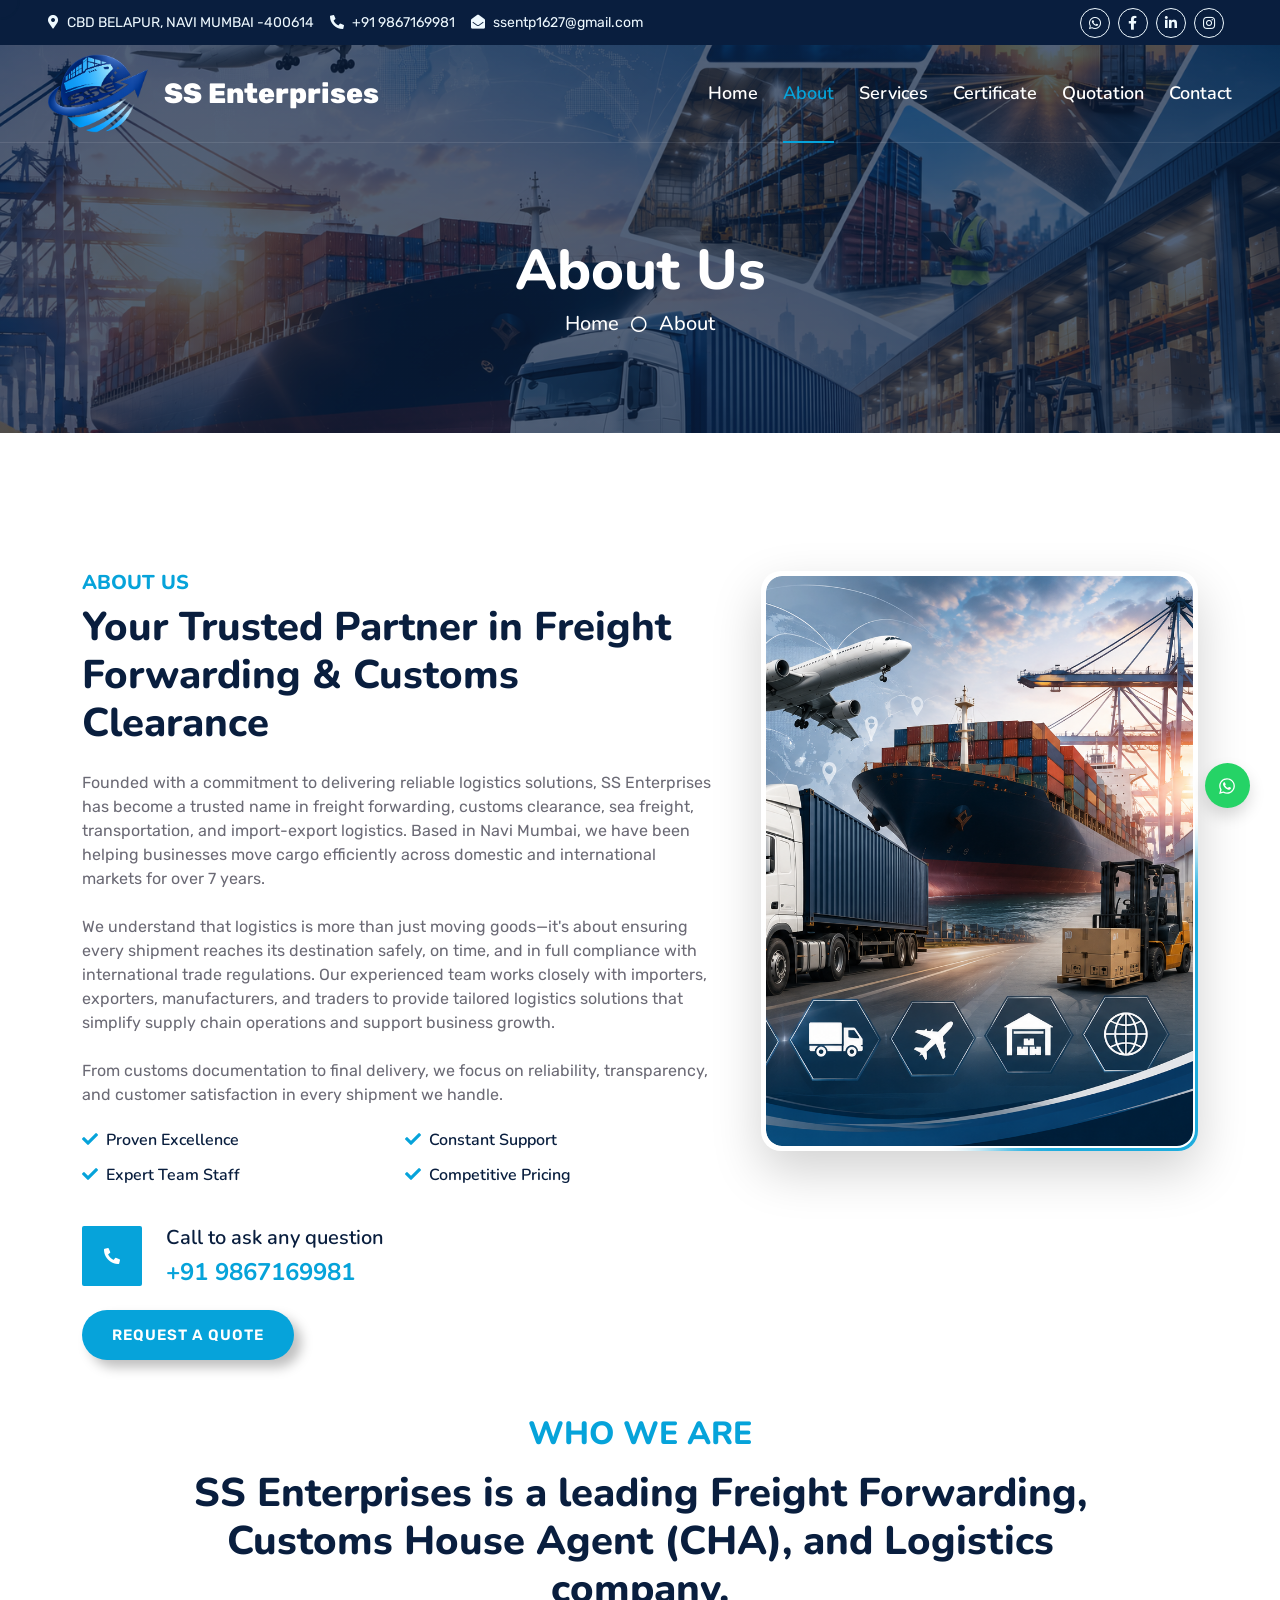
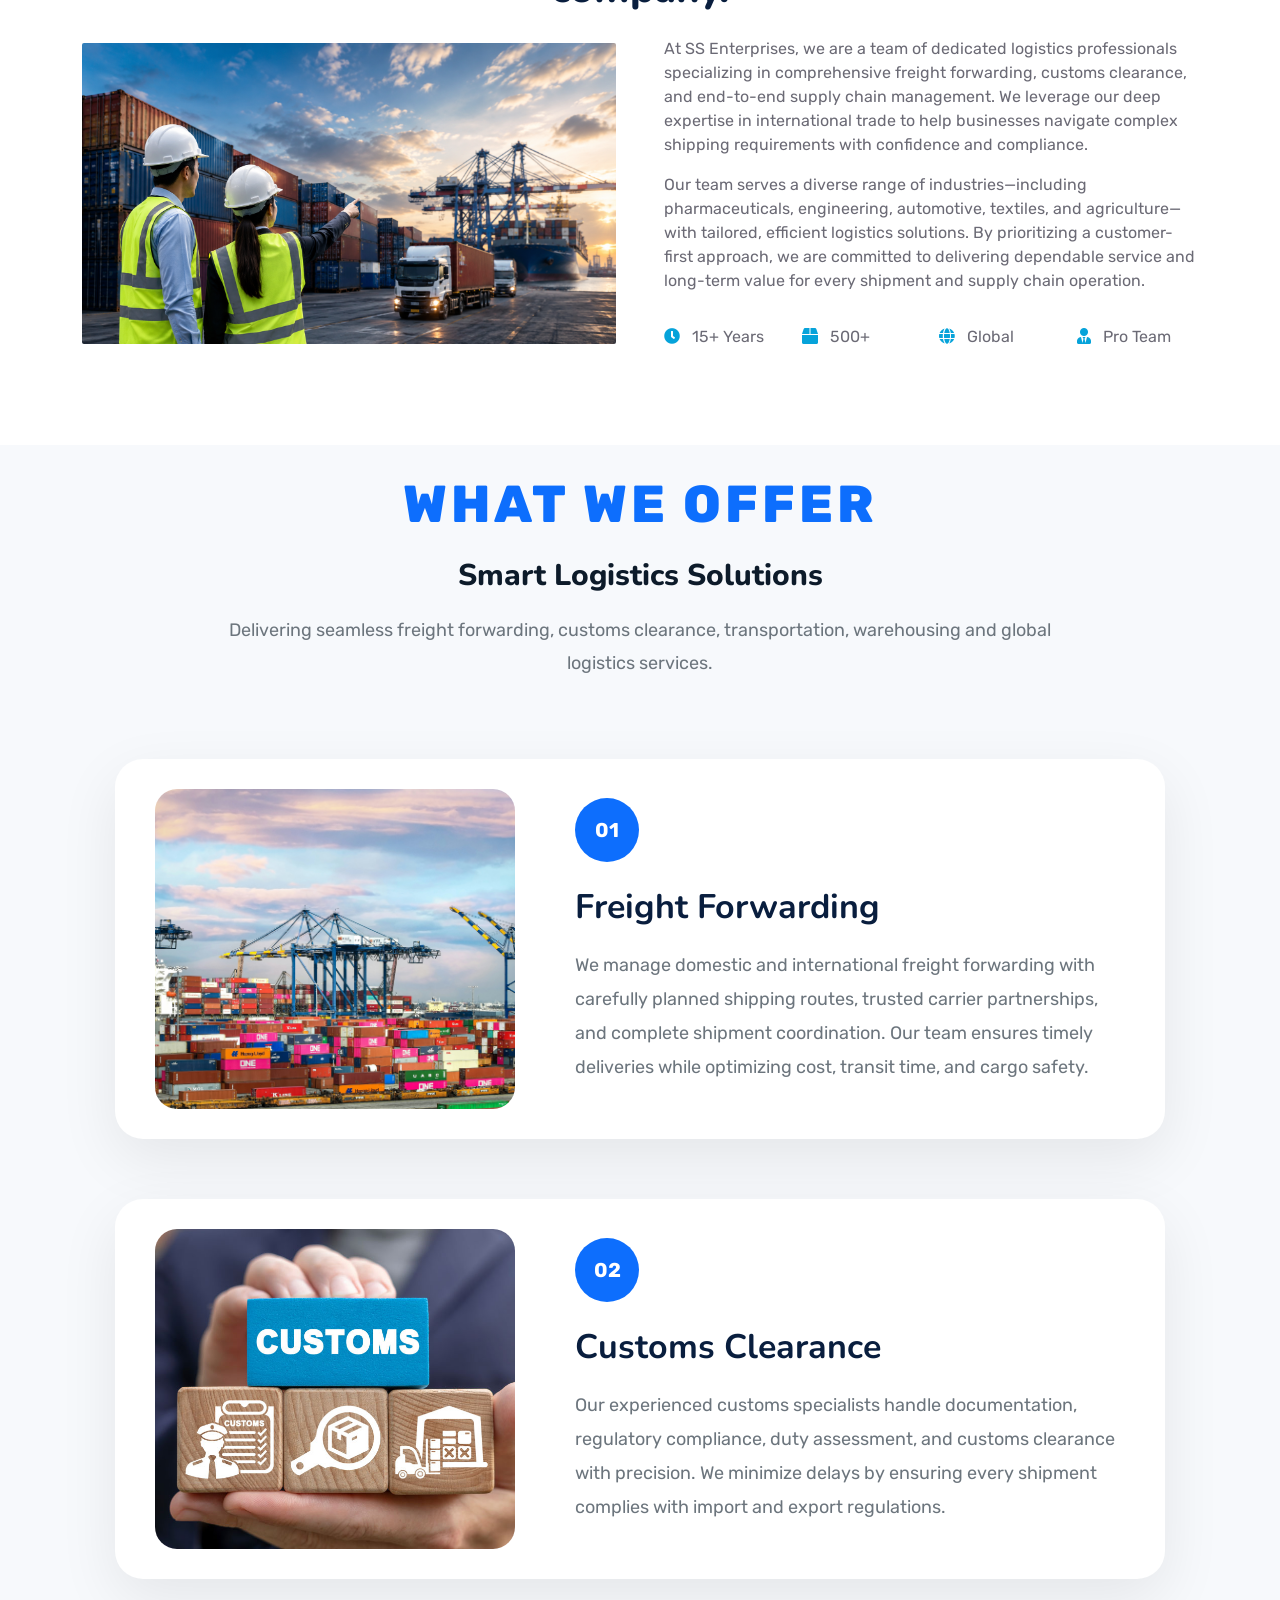
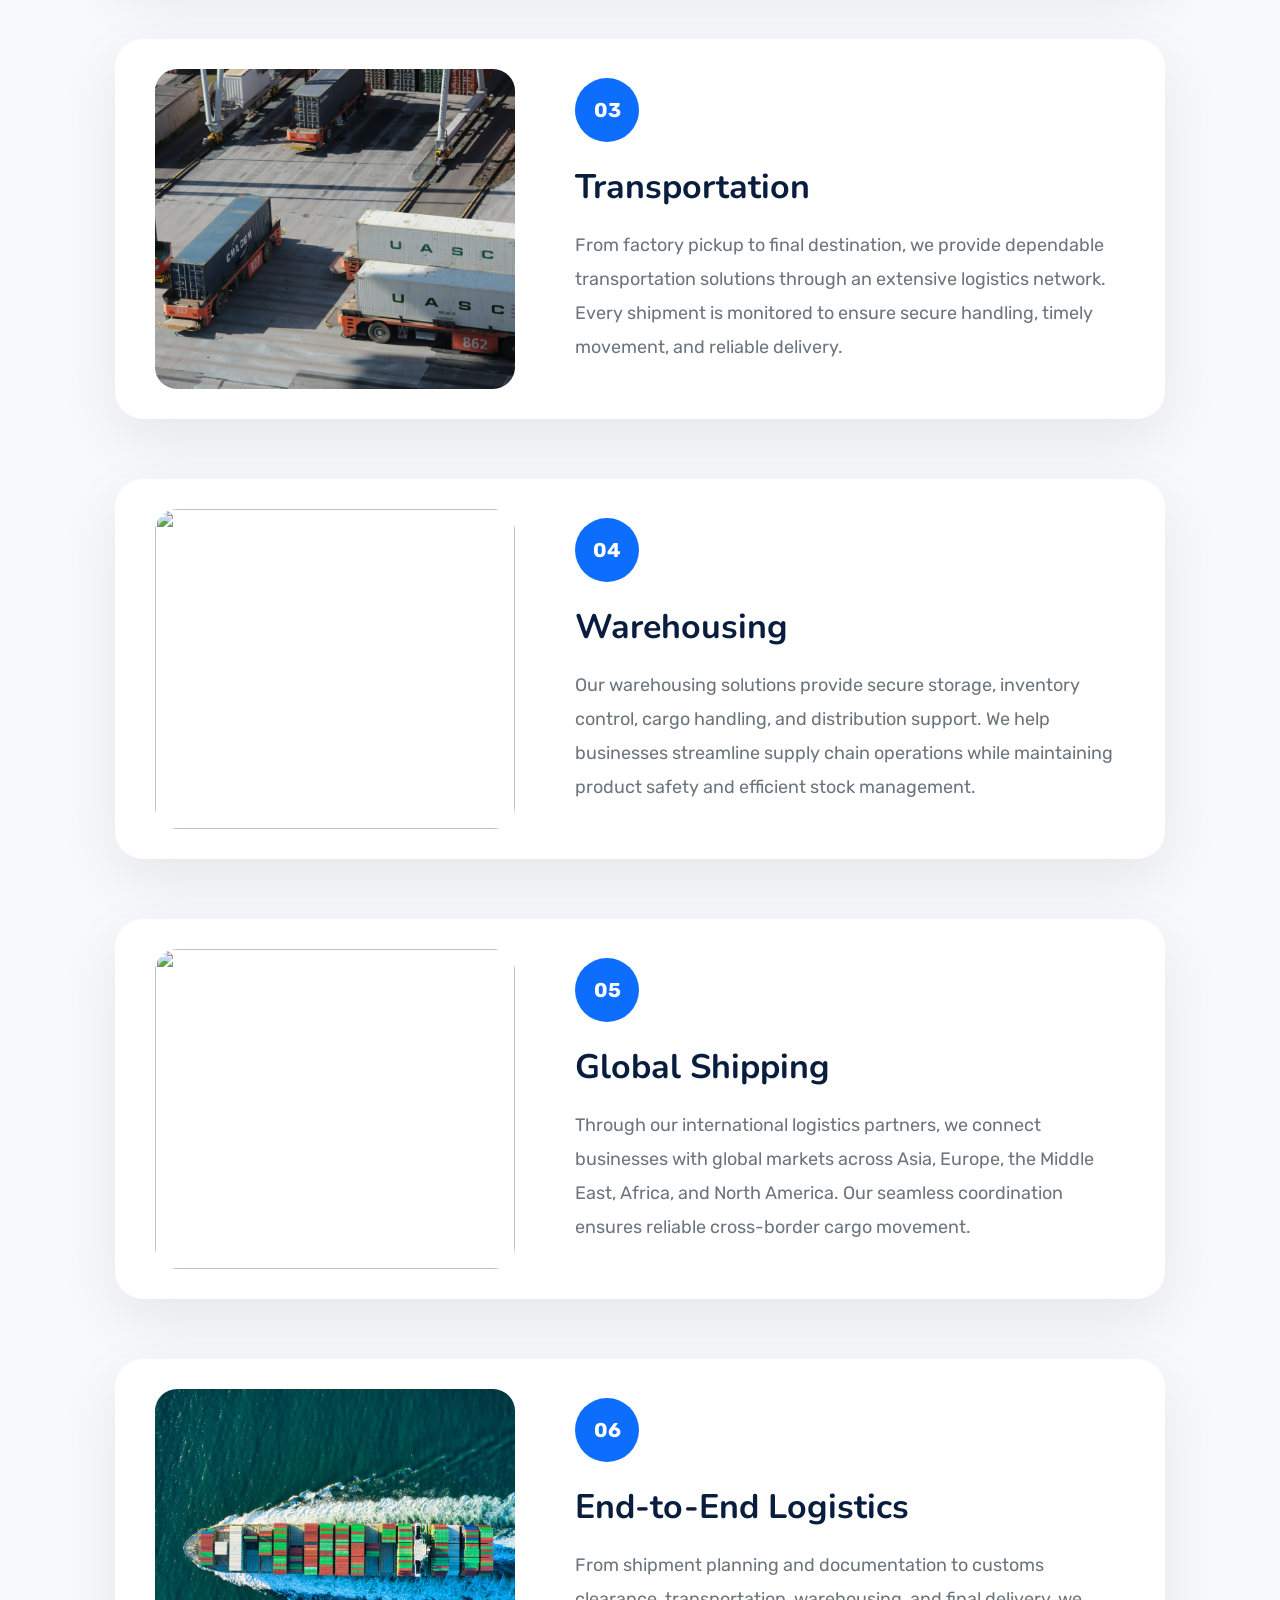
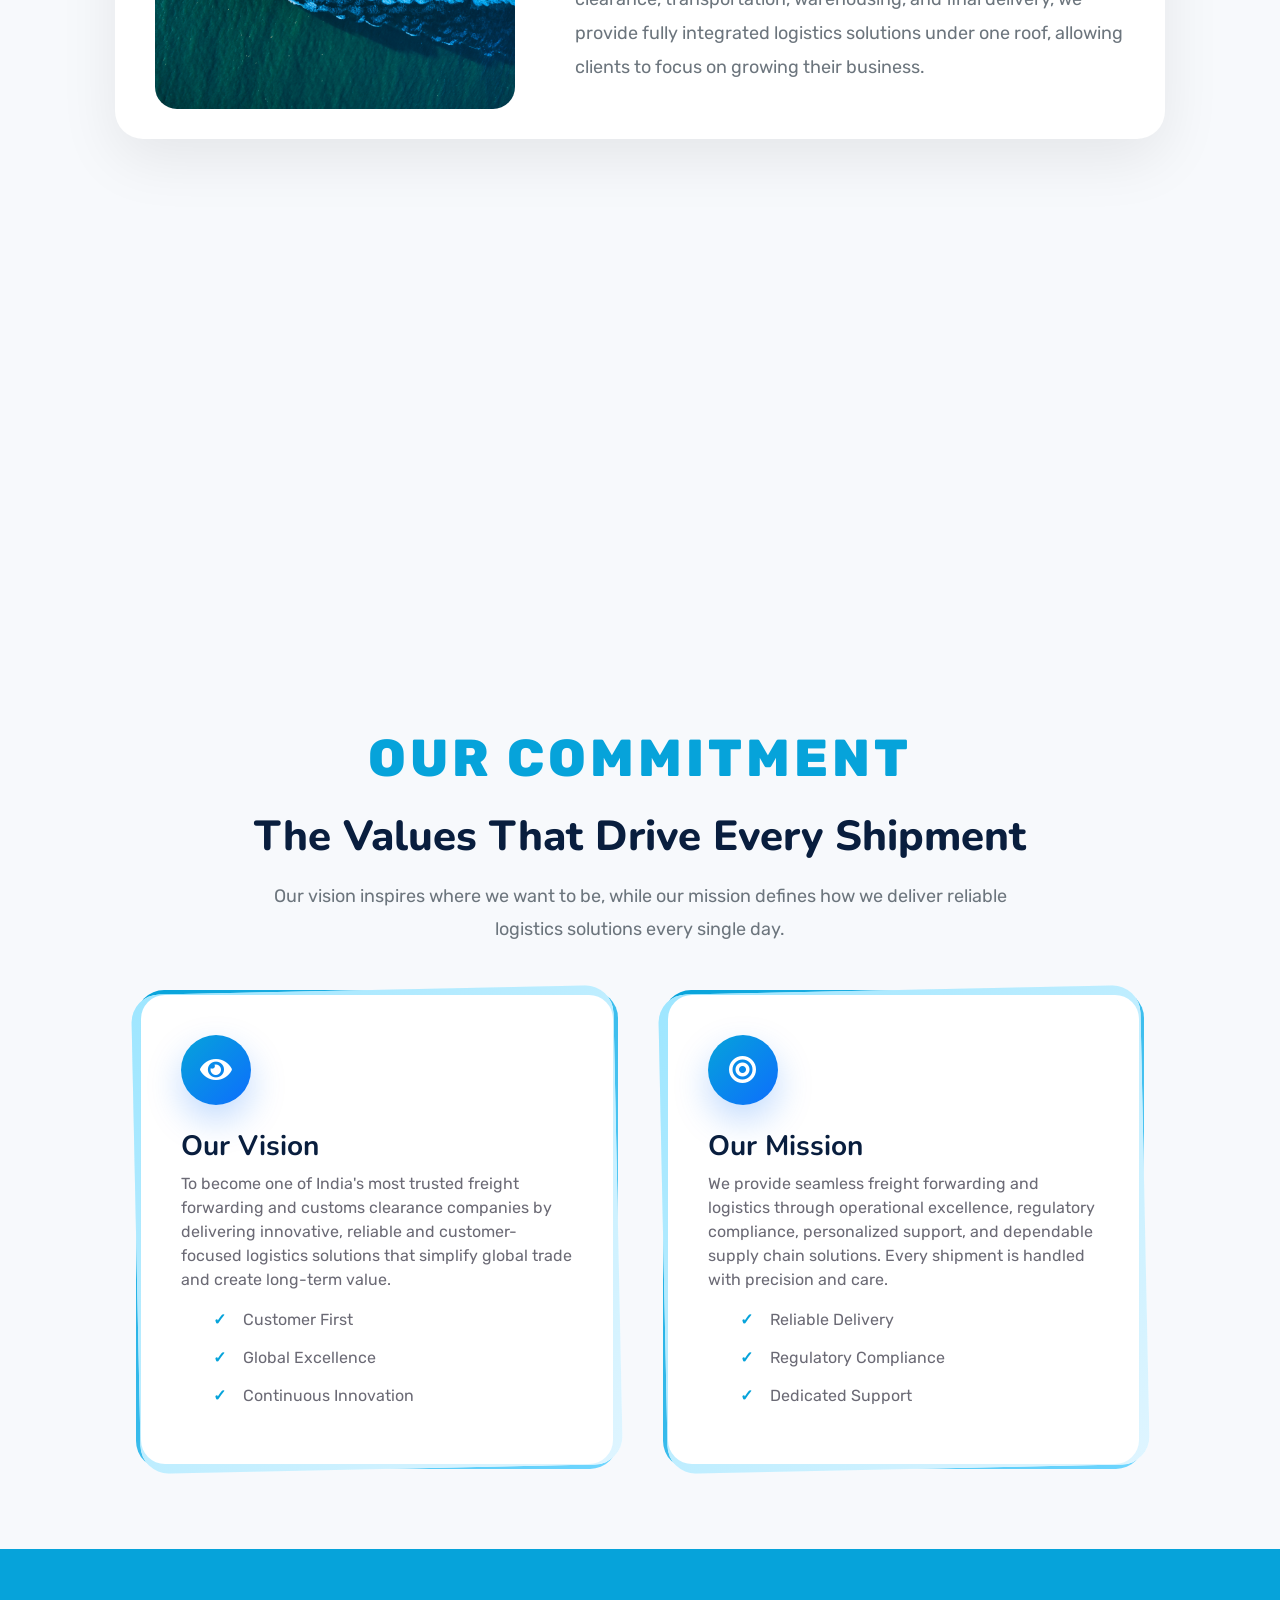
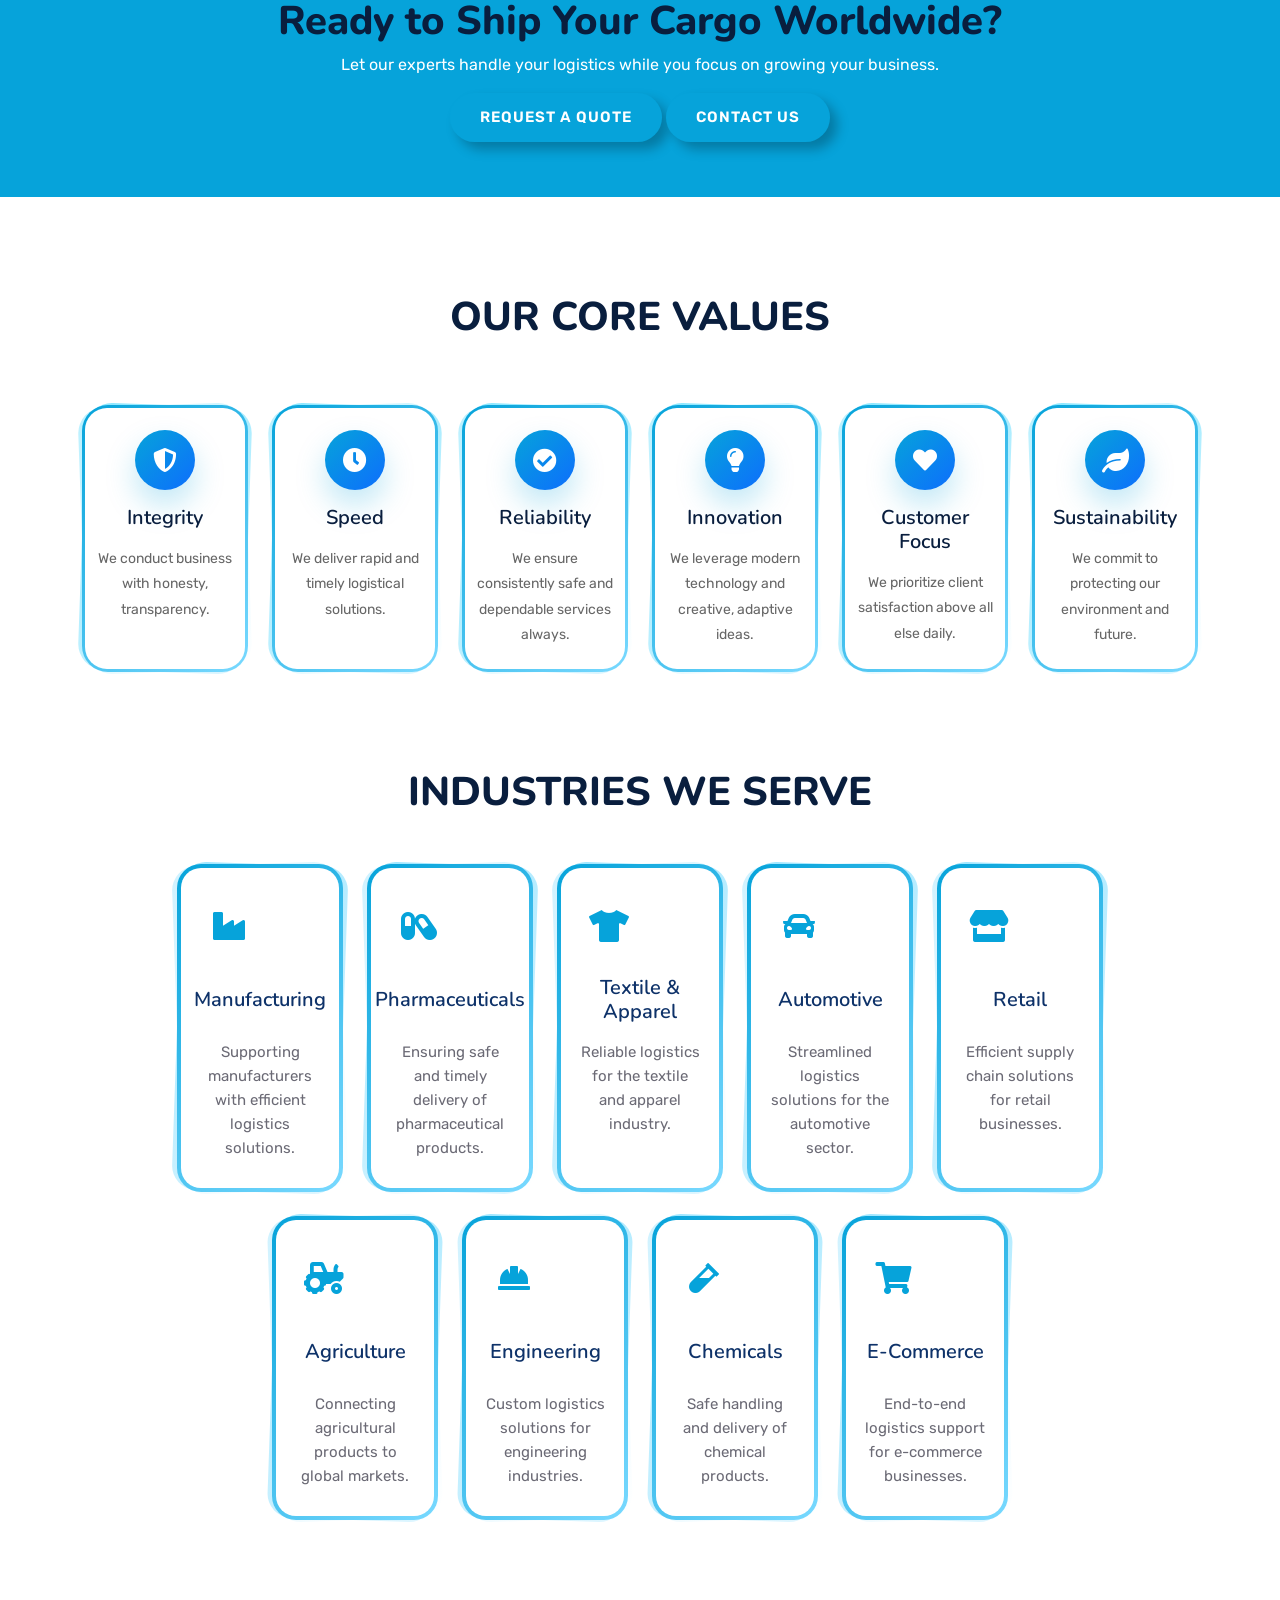
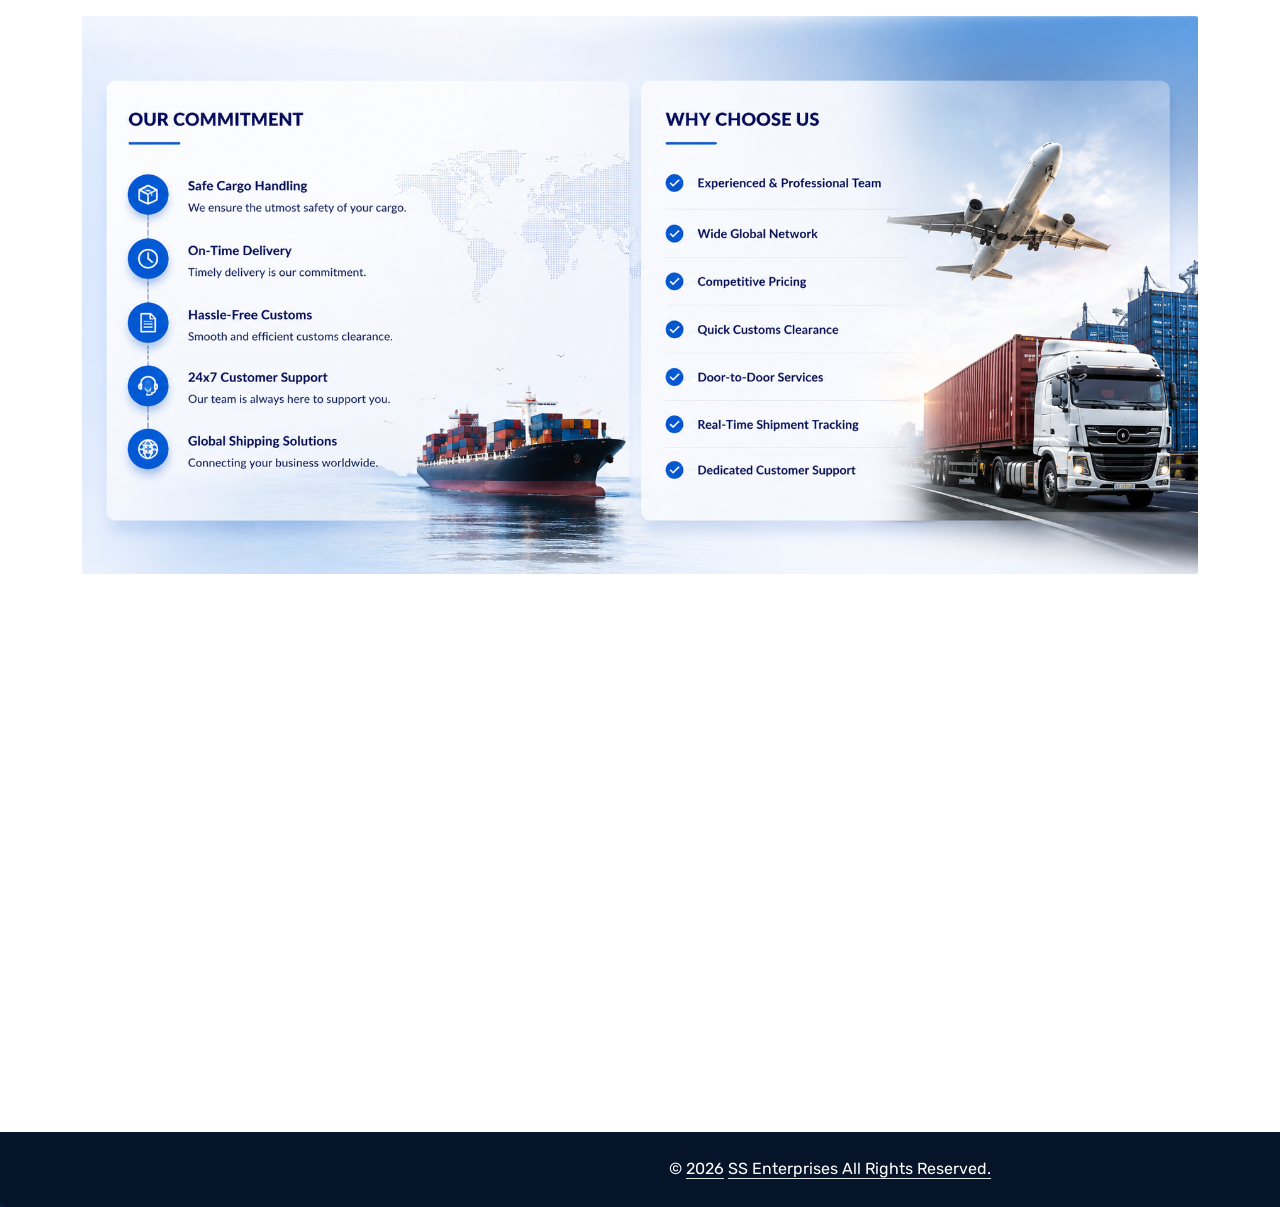
==== commit df30a3e9: "connect mail" ====
--- a/about.html
+++ b/about.html
@@ -956,16 +956,7 @@
               <p class="mt-3 mb-4">
                 SS Enterprise is a premier logistics provider committed to delivering efficient, reliable, and innovative supply chain solutions. We focus on bridging distances and ensuring your cargo reaches its destination safely and on time.
               </p>
-              <form action="">
-                <div class="input-group">
-                  <input
-                    type="text"
-                    class="form-control border-white p-3"
-                    placeholder="Your Email"
-                  />
-                  <button class="btn btn-dark">Sign Up</button>
-                </div>
-              </form>
+              
             </div>
           </div>
           <div class="col-lg-8 col-md-6">
